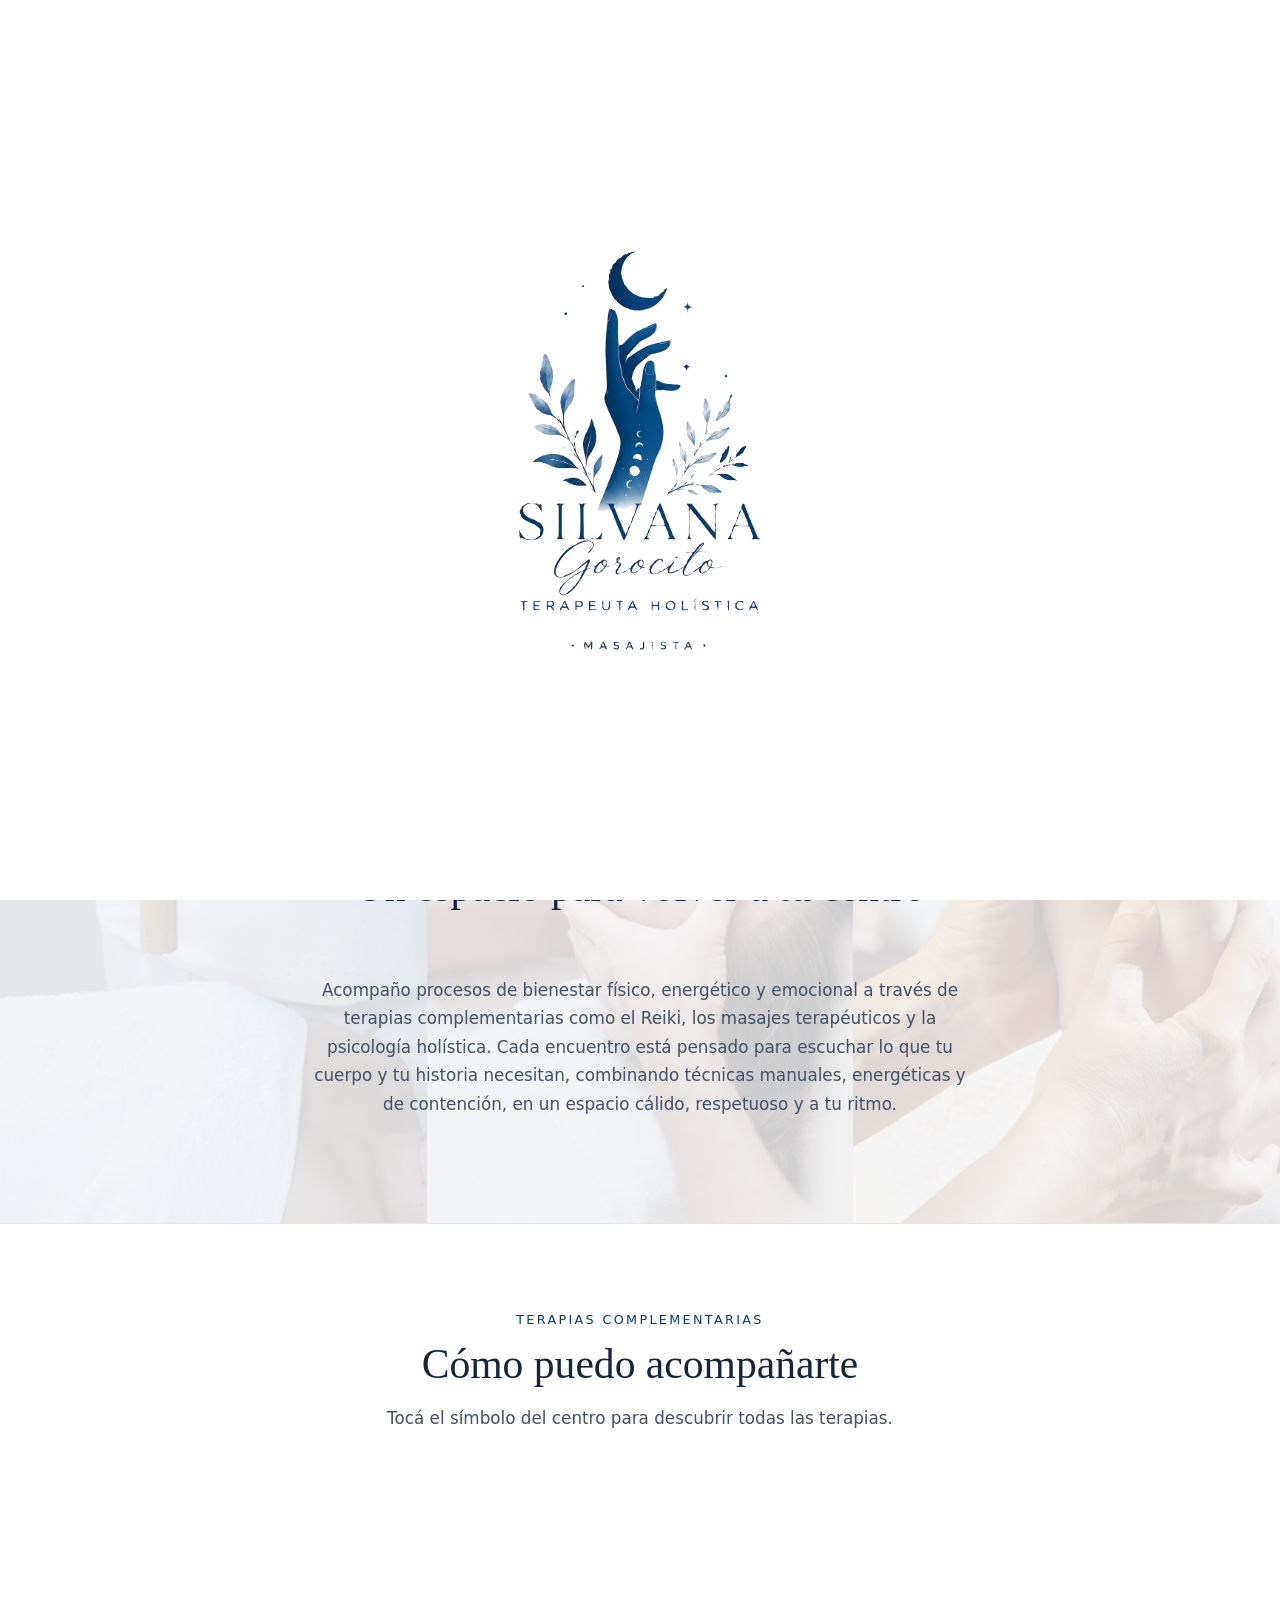
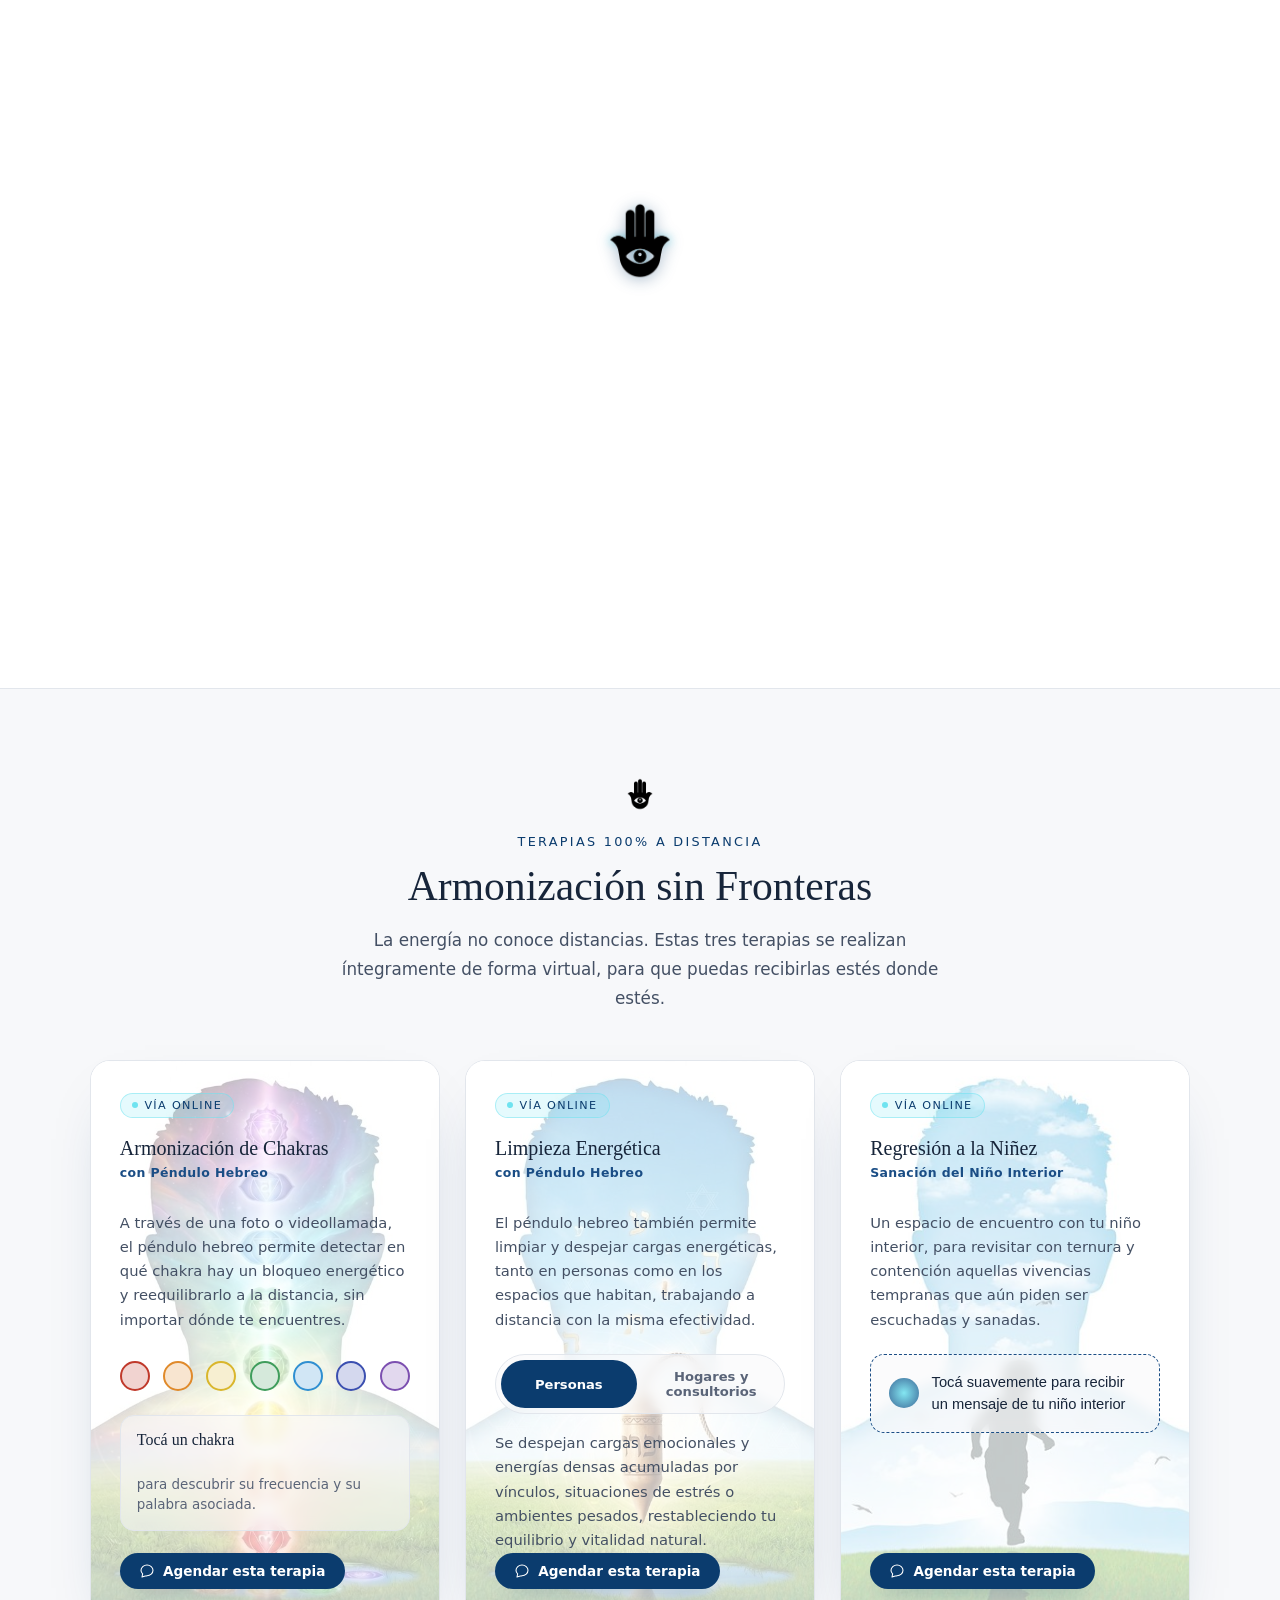
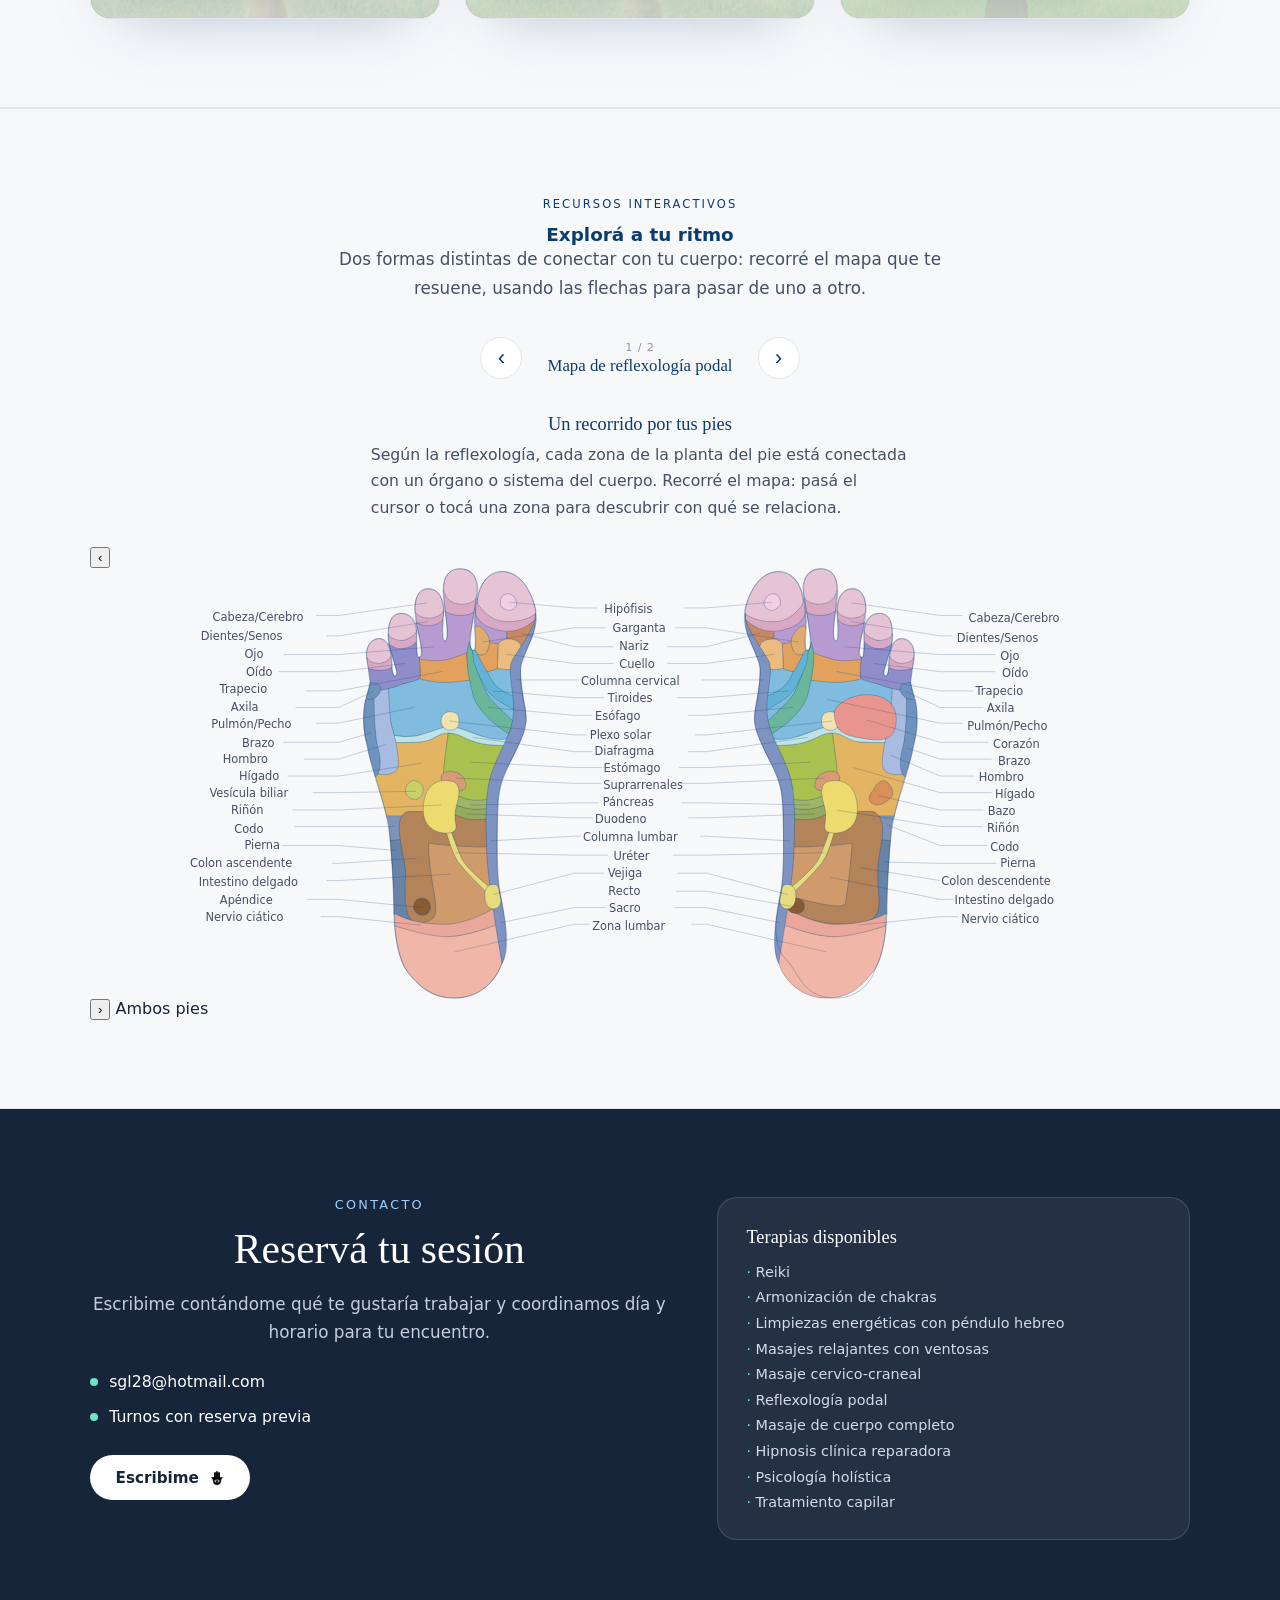
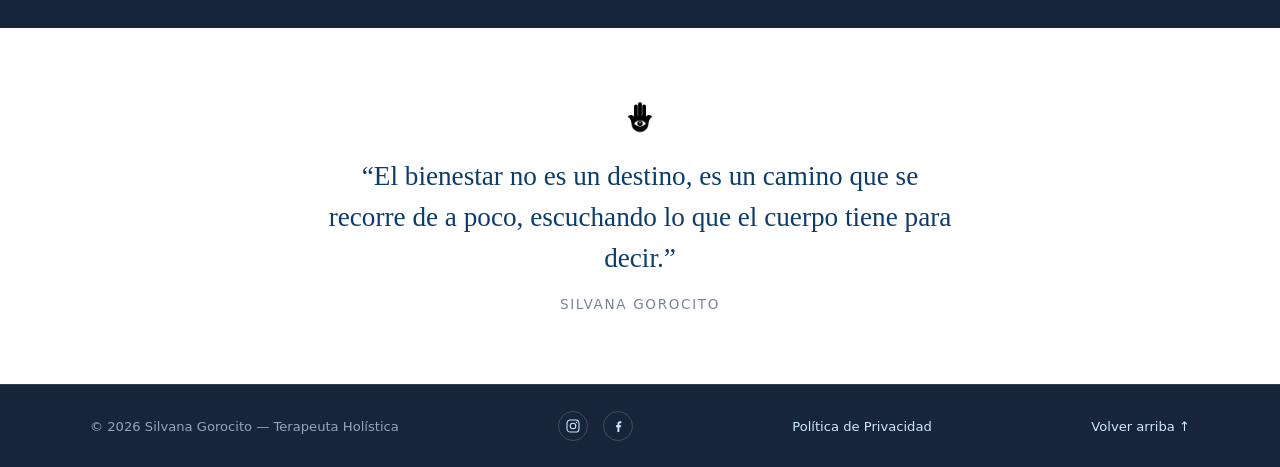
==== index.html @ ef1e6bf2 "update de privacidad" ====
<!DOCTYPE html>
<html lang="es">
<head>
<meta charset="UTF-8">
<meta name="viewport" content="width=device-width, initial-scale=1.0">
<title>Silvana Gorocito · Terapeuta Holística &amp; Masajista</title>
<meta name="description" content="Reiki, armonización de chakras, limpiezas energéticas, masajes terapéuticos y acompañamiento desde la psicología holística con Silvana Gorocito.">

<!-- Favicon -->
<link rel="icon" type="image/x-icon" href="assets/favicons/favicon.ico">
<link rel="icon" type="image/png" sizes="16x16" href="assets/favicons/favicon-16x16.png">
<link rel="icon" type="image/png" sizes="32x32" href="assets/favicons/favicon-32x32.png">
<link rel="icon" type="image/png" sizes="192x192" href="assets/favicons/favicon-192x192.png">
<link rel="icon" type="image/png" sizes="512x512" href="assets/favicons/favicon-512x512.png">
<link rel="apple-touch-icon" sizes="180x180" href="assets/favicons/apple-touch-icon.png">

<!-- Compartir en redes (Facebook, WhatsApp, etc.) -->
<meta property="og:type" content="website">
<meta property="og:title" content="Silvana Gorocito · Terapeuta Holística &amp; Masajista">
<meta property="og:description" content="Reiki, armonización de chakras, limpiezas energéticas, masajes terapéuticos y acompañamiento desde la psicología holística.">
<meta property="og:image" content="https://silvanagorocito.vercel.app/assets/social-share.png">
<meta property="og:url" content="https://silvanagorocito.vercel.app/">
<meta property="og:locale" content="es_AR">

<!-- Twitter Card -->
<meta name="twitter:card" content="summary_large_image">
<meta name="twitter:title" content="Silvana Gorocito · Terapeuta Holística &amp; Masajista">
<meta name="twitter:description" content="Reiki, armonización de chakras, limpiezas energéticas, masajes terapéuticos y acompañamiento desde la psicología holística.">
<meta name="twitter:image" content="https://silvanagorocito.vercel.app/assets/social-share.png">

<link rel="stylesheet" href="estilos.css">
</head>
<body class="cargando">

  <!-- ================= PARTÍCULAS AMBIENTE (decorativas, livianas) ================= -->
  <div class="ambient-particles" aria-hidden="true">
    <span style="--x:6%; --y:82%; --size:4px; --dur:15s; --delay:-2s;"></span>
    <span style="--x:18%; --y:30%; --size:3px; --dur:19s; --delay:-9s;"></span>
    <span style="--x:32%; --y:64%; --size:5px; --dur:17s; --delay:-4s;"></span>
    <span style="--x:47%; --y:12%; --size:3px; --dur:21s; --delay:-13s;"></span>
    <span style="--x:61%; --y:75%; --size:4px; --dur:16s; --delay:-6s;"></span>
    <span style="--x:74%; --y:40%; --size:3px; --dur:20s; --delay:-1s;"></span>
    <span style="--x:85%; --y:88%; --size:5px; --dur:18s; --delay:-11s;"></span>
    <span style="--x:93%; --y:22%; --size:3px; --dur:14s; --delay:-7s;"></span>
    <span style="--x:12%; --y:55%; --size:4px; --dur:22s; --delay:-15s;"></span>
    <span style="--x:55%; --y:92%; --size:3px; --dur:17s; --delay:-3s;"></span>
  </div>

  <!-- ================= INTRO: animación del logo (obligatoria) ================= -->
  <div id="intro-overlay" aria-hidden="true">
    <div class="logo-intro">
      <div class="stage" id="logoStage">
        <svg class="logo-svg" viewBox="0 0 622 560" xmlns="http://www.w3.org/2000/svg" role="img" aria-label="Silvana Gorocito, Terapeuta Holistica, Masajista">
      <defs>
        <mask id="revealMask" maskUnits="userSpaceOnUse" x="0" y="0" width="622" height="560">
          <rect x="0" y="0" width="622" height="560" fill="black"/>
          <path class="m" style="--len:12.0;--delay:0.000s;--dur:0.320s;--fill-delay:0.320s;--stroke-fade-delay:0.420s;" d="M 233.00,60.00 C 232.50,60.17 232.17,60.67 232.00,61.00 C 231.83,61.33 231.50,61.67 232.00,62.00 C 232.50,62.33 234.33,63.00 235.00,63.00 C 235.67,63.00 235.83,62.33 236.00,62.00 C 236.17,61.67 236.17,61.33 236.00,61.00 C 235.83,60.67 235.50,60.17 235.00,60.00 C 234.50,59.83 233.50,59.83 233.00,60.00 Z"/>
        <path class="m" style="--len:346.9;--delay:0.051s;--dur:0.723s;--fill-delay:0.774s;--stroke-fade-delay:0.874s;" d="M 300.00,14.00 C 298.83,14.17 299.67,15.67 299.00,16.00 C 298.33,16.33 297.00,15.67 296.00,16.00 C 295.00,16.33 293.83,17.83 293.00,18.00 C 292.17,18.17 291.83,16.83 291.00,17.00 C 290.17,17.17 288.83,18.17 288.00,19.00 C 287.17,19.83 287.33,21.00 286.00,22.00 C 284.67,23.00 281.33,23.83 280.00,25.00 C 278.67,26.17 279.00,27.83 278.00,29.00 C 277.00,30.17 274.83,30.67 274.00,32.00 C 273.17,33.33 273.67,35.83 273.00,37.00 C 272.33,38.17 270.33,38.17 270.00,39.00 C 269.67,39.83 271.17,40.83 271.00,42.00 C 270.83,43.17 269.33,44.17 269.00,46.00 C 268.67,47.83 269.17,51.67 269.00,53.00 C 268.83,54.33 268.00,52.17 268.00,54.00 C 268.00,55.83 268.17,61.00 269.00,64.00 C 269.83,67.00 272.50,70.33 273.00,72.00 C 273.50,73.67 271.67,73.33 272.00,74.00 C 272.33,74.67 274.67,75.33 275.00,76.00 C 275.33,76.67 273.83,77.17 274.00,78.00 C 274.17,78.83 275.33,80.67 276.00,81.00 C 276.67,81.33 277.17,79.67 278.00,80.00 C 278.83,80.33 280.67,82.17 281.00,83.00 C 281.33,83.83 279.83,84.83 280.00,85.00 C 280.17,85.17 280.67,83.17 282.00,84.00 C 283.33,84.83 286.00,88.83 288.00,90.00 C 290.00,91.17 292.50,90.33 294.00,91.00 C 295.50,91.67 296.00,93.67 297.00,94.00 C 298.00,94.33 299.17,92.83 300.00,93.00 C 300.83,93.17 301.00,94.67 302.00,95.00 C 303.00,95.33 305.17,95.17 306.00,95.00 C 306.83,94.83 305.67,94.00 307.00,94.00 C 308.33,94.00 312.33,95.17 314.00,95.00 C 315.67,94.83 315.17,93.50 317.00,93.00 C 318.83,92.50 323.33,92.50 325.00,92.00 C 326.67,91.50 325.67,90.67 327.00,90.00 C 328.33,89.33 331.67,88.83 333.00,88.00 C 334.33,87.17 334.17,85.67 335.00,85.00 C 335.83,84.33 337.50,84.50 338.00,84.00 C 338.50,83.50 337.33,82.83 338.00,82.00 C 338.67,81.17 341.33,79.83 342.00,79.00 C 342.67,78.17 341.17,78.17 342.00,77.00 C 342.83,75.83 346.00,74.00 347.00,72.00 C 348.00,70.00 348.00,66.33 348.00,65.00 C 348.00,63.67 347.83,63.83 347.00,64.00 C 346.17,64.17 343.67,65.33 343.00,66.00 C 342.33,66.67 343.83,67.17 343.00,68.00 C 342.17,68.83 339.00,70.17 338.00,71.00 C 337.00,71.83 337.83,72.33 337.00,73.00 C 336.17,73.67 334.00,74.83 333.00,75.00 C 332.00,75.17 331.50,73.83 331.00,74.00 C 330.50,74.17 330.67,75.50 330.00,76.00 C 329.33,76.50 329.67,77.00 327.00,77.00 C 324.33,77.00 317.83,76.83 314.00,76.00 C 310.17,75.17 306.33,73.17 304.00,72.00 C 301.67,70.83 301.00,70.17 300.00,69.00 C 299.00,67.83 299.67,66.83 298.00,65.00 C 296.33,63.17 291.50,60.33 290.00,58.00 C 288.50,55.67 289.50,52.33 289.00,51.00 C 288.50,49.67 287.17,50.67 287.00,50.00 C 286.83,49.33 288.17,47.83 288.00,47.00 C 287.83,46.17 286.33,46.00 286.00,45.00 C 285.67,44.00 285.67,42.33 286.00,41.00 C 286.33,39.67 287.83,38.00 288.00,37.00 C 288.17,36.00 286.33,36.50 287.00,35.00 C 287.67,33.50 291.00,29.83 292.00,28.00 C 293.00,26.17 292.33,25.17 293.00,24.00 C 293.67,22.83 295.00,21.50 296.00,21.00 C 297.00,20.50 298.17,21.67 299.00,21.00 C 299.83,20.33 300.17,17.67 301.00,17.00 C 301.83,16.33 303.17,17.33 304.00,17.00 C 304.83,16.67 306.67,15.50 306.00,15.00 C 305.33,14.50 301.17,13.83 300.00,14.00 Z"/>
        <path class="m" style="--len:17.6;--delay:0.163s;--dur:0.320s;--fill-delay:0.483s;--stroke-fade-delay:0.583s;" d="M 211.00,96.00 C 210.33,96.00 209.50,97.67 209.00,98.00 C 208.50,98.33 208.00,97.50 208.00,98.00 C 208.00,98.50 208.50,100.50 209.00,101.00 C 209.50,101.50 210.50,101.17 211.00,101.00 C 211.50,100.83 211.67,100.17 212.00,100.00 C 212.33,99.83 212.83,100.33 213.00,100.00 C 213.17,99.67 213.33,98.67 213.00,98.00 C 212.67,97.33 211.67,96.00 211.00,96.00 Z"/>
        <path class="m" style="--len:55.3;--delay:0.094s;--dur:0.320s;--fill-delay:0.414s;--stroke-fade-delay:0.514s;" d="M 376.00,80.00 C 376.00,79.67 376.17,81.50 376.00,82.00 C 375.83,82.50 375.17,82.50 375.00,83.00 C 374.83,83.50 375.17,84.50 375.00,85.00 C 374.83,85.50 374.67,85.67 374.00,86.00 C 373.33,86.33 371.50,86.67 371.00,87.00 C 370.50,87.33 371.17,87.67 371.00,88.00 C 370.83,88.33 370.17,88.67 370.00,89.00 C 369.83,89.33 369.67,89.83 370.00,90.00 C 370.33,90.17 371.17,89.50 372.00,90.00 C 372.83,90.50 374.50,92.00 375.00,93.00 C 375.50,94.00 374.83,95.33 375.00,96.00 C 375.17,96.67 375.83,96.50 376.00,97.00 C 376.17,97.50 376.00,99.33 376.00,99.00 C 376.00,98.67 375.83,95.83 376.00,95.00 C 376.17,94.17 376.33,94.33 377.00,94.00 C 377.67,93.67 379.17,93.67 380.00,93.00 C 380.83,92.33 381.83,90.67 382.00,90.00 C 382.17,89.33 381.33,89.17 381.00,89.00 C 380.67,88.83 380.33,89.17 380.00,89.00 C 379.67,88.83 379.17,88.50 379.00,88.00 C 378.83,87.50 379.17,86.33 379.00,86.00 C 378.83,85.67 378.50,86.33 378.00,86.00 C 377.50,85.67 376.33,85.00 376.00,84.00 C 375.67,83.00 376.00,80.33 376.00,80.00 Z"/>
        <path class="m" style="--len:42.0;--delay:0.206s;--dur:0.320s;--fill-delay:0.526s;--stroke-fade-delay:0.626s;" d="M 374.00,165.00 C 373.83,165.17 374.17,166.50 374.00,167.00 C 373.83,167.50 373.33,167.83 373.00,168.00 C 372.67,168.17 372.50,167.67 372.00,168.00 C 371.50,168.33 370.50,169.67 370.00,170.00 C 369.50,170.33 369.17,169.83 369.00,170.00 C 368.83,170.17 368.83,170.83 369.00,171.00 C 369.17,171.17 369.17,170.33 370.00,171.00 C 370.83,171.67 373.33,173.83 374.00,175.00 C 374.67,176.17 374.00,177.83 374.00,178.00 C 374.00,178.17 373.33,177.00 374.00,176.00 C 374.67,175.00 377.17,172.67 378.00,172.00 C 378.83,171.33 378.83,172.17 379.00,172.00 C 379.17,171.83 378.83,171.33 379.00,171.00 C 379.17,170.67 380.17,170.17 380.00,170.00 C 379.83,169.83 378.83,170.50 378.00,170.00 C 377.17,169.50 375.50,167.67 375.00,167.00 C 374.50,166.33 375.17,166.33 375.00,166.00 C 374.83,165.67 374.17,164.83 374.00,165.00 Z"/>
        <path class="m" style="--len:166.8;--delay:0.317s;--dur:0.348s;--fill-delay:0.665s;--stroke-fade-delay:0.765s;" d="M 182.00,152.00 C 181.33,151.83 181.17,152.50 181.00,153.00 C 180.83,153.50 181.17,154.50 181.00,155.00 C 180.83,155.50 180.17,155.17 180.00,156.00 C 179.83,156.83 180.17,159.17 180.00,160.00 C 179.83,160.83 179.17,160.00 179.00,161.00 C 178.83,162.00 179.17,165.00 179.00,166.00 C 178.83,167.00 178.17,166.17 178.00,167.00 C 177.83,167.83 178.33,170.00 178.00,171.00 C 177.67,172.00 176.17,172.50 176.00,173.00 C 175.83,173.50 176.83,173.67 177.00,174.00 C 177.17,174.33 177.33,174.33 177.00,175.00 C 176.67,175.67 175.17,177.33 175.00,178.00 C 174.83,178.67 175.83,177.83 176.00,179.00 C 176.17,180.17 176.17,183.83 176.00,185.00 C 175.83,186.17 175.17,185.67 175.00,186.00 C 174.83,186.33 174.83,186.67 175.00,187.00 C 175.17,187.33 175.83,187.67 176.00,188.00 C 176.17,188.33 175.50,188.00 176.00,189.00 C 176.50,190.00 178.50,192.83 179.00,194.00 C 179.50,195.17 178.67,195.33 179.00,196.00 C 179.33,196.67 180.50,197.17 181.00,198.00 C 181.50,198.83 181.50,200.17 182.00,201.00 C 182.50,201.83 183.67,202.33 184.00,203.00 C 184.33,203.67 183.67,204.67 184.00,205.00 C 184.33,205.33 185.50,204.83 186.00,205.00 C 186.50,205.17 186.83,205.33 187.00,206.00 C 187.17,206.67 186.83,208.33 187.00,209.00 C 187.17,209.67 187.83,209.67 188.00,210.00 C 188.17,210.33 187.83,210.83 188.00,211.00 C 188.17,211.17 188.67,210.83 189.00,211.00 C 189.33,211.17 189.83,211.67 190.00,212.00 C 190.17,212.33 189.67,212.33 190.00,213.00 C 190.33,213.67 191.67,215.67 192.00,216.00 C 192.33,216.33 191.83,215.33 192.00,215.00 C 192.17,214.67 192.67,214.17 193.00,214.00 C 193.33,213.83 194.17,214.00 194.00,214.00 C 193.83,214.00 192.50,214.17 192.00,214.00 C 191.50,213.83 191.17,213.33 191.00,213.00 C 190.83,212.67 191.17,212.33 191.00,212.00 C 190.83,211.67 190.17,211.67 190.00,211.00 C 189.83,210.33 190.17,208.67 190.00,208.00 C 189.83,207.33 189.17,207.50 189.00,207.00 C 188.83,206.50 188.83,205.50 189.00,205.00 C 189.17,204.50 189.83,204.83 190.00,204.00 C 190.17,203.17 189.67,201.00 190.00,200.00 C 190.33,199.00 191.67,199.00 192.00,198.00 C 192.33,197.00 191.83,194.83 192.00,194.00 C 192.17,193.17 192.83,194.17 193.00,193.00 C 193.17,191.83 192.83,188.17 193.00,187.00 C 193.17,185.83 193.83,187.33 194.00,186.00 C 194.17,184.67 194.17,180.33 194.00,179.00 C 193.83,177.67 193.17,178.33 193.00,178.00 C 192.83,177.67 192.83,177.33 193.00,177.00 C 193.17,176.67 193.83,176.33 194.00,176.00 C 194.17,175.67 194.33,175.50 194.00,175.00 C 193.67,174.50 192.33,173.83 192.00,173.00 C 191.67,172.17 192.33,171.00 192.00,170.00 C 191.67,169.00 190.33,168.00 190.00,167.00 C 189.67,166.00 190.33,165.00 190.00,164.00 C 189.67,163.00 188.33,161.83 188.00,161.00 C 187.67,160.17 188.17,159.50 188.00,159.00 C 187.83,158.50 187.17,158.50 187.00,158.00 C 186.83,157.50 187.17,156.33 187.00,156.00 C 186.83,155.67 186.33,156.17 186.00,156.00 C 185.67,155.83 185.17,155.33 185.00,155.00 C 184.83,154.67 185.50,154.50 185.00,154.00 C 184.50,153.50 182.67,152.17 182.00,152.00 Z"/>
        <path class="m" style="--len:20.8;--delay:0.249s;--dur:0.320s;--fill-delay:0.569s;--stroke-fade-delay:0.669s;" d="M 426.00,181.00 C 425.50,181.33 426.17,182.50 426.00,183.00 C 425.83,183.50 424.83,183.50 425.00,184.00 C 425.17,184.50 426.67,185.50 427.00,186.00 C 427.33,186.50 426.50,187.00 427.00,187.00 C 427.50,187.00 429.50,186.67 430.00,186.00 C 430.50,185.33 430.17,183.67 430.00,183.00 C 429.83,182.33 429.17,182.33 429.00,182.00 C 428.83,181.67 429.50,181.17 429.00,181.00 C 428.50,180.83 426.50,180.67 426.00,181.00 Z"/>
        <path class="m" style="--len:124.7;--delay:0.360s;--dur:0.320s;--fill-delay:0.680s;--stroke-fade-delay:0.780s;" d="M 161.00,207.00 C 160.83,207.50 160.83,208.50 161.00,209.00 C 161.17,209.50 161.83,209.67 162.00,210.00 C 162.17,210.33 161.83,210.67 162.00,211.00 C 162.17,211.33 162.83,211.67 163.00,212.00 C 163.17,212.33 162.83,212.67 163.00,213.00 C 163.17,213.33 163.83,213.67 164.00,214.00 C 164.17,214.33 163.83,214.67 164.00,215.00 C 164.17,215.33 164.67,215.33 165.00,216.00 C 165.33,216.67 165.50,218.17 166.00,219.00 C 166.50,219.83 167.67,220.17 168.00,221.00 C 168.33,221.83 167.83,223.50 168.00,224.00 C 168.17,224.50 168.67,223.83 169.00,224.00 C 169.33,224.17 169.83,224.67 170.00,225.00 C 170.17,225.33 169.50,225.33 170.00,226.00 C 170.50,226.67 172.33,228.50 173.00,229.00 C 173.67,229.50 173.00,228.17 174.00,229.00 C 175.00,229.83 177.67,233.17 179.00,234.00 C 180.33,234.83 181.33,233.83 182.00,234.00 C 182.67,234.17 182.50,234.83 183.00,235.00 C 183.50,235.17 184.50,234.83 185.00,235.00 C 185.50,235.17 185.17,235.83 186.00,236.00 C 186.83,236.17 189.17,235.83 190.00,236.00 C 190.83,236.17 190.83,236.67 191.00,237.00 C 191.17,237.33 190.83,237.83 191.00,238.00 C 191.17,238.17 191.67,237.83 192.00,238.00 C 192.33,238.17 192.50,238.83 193.00,239.00 C 193.50,239.17 194.50,238.83 195.00,239.00 C 195.50,239.17 195.67,239.83 196.00,240.00 C 196.33,240.17 196.67,240.17 197.00,240.00 C 197.33,239.83 198.00,239.33 198.00,239.00 C 198.00,238.67 197.17,238.33 197.00,238.00 C 196.83,237.67 197.33,237.50 197.00,237.00 C 196.67,236.50 195.33,235.50 195.00,235.00 C 194.67,234.50 195.17,234.33 195.00,234.00 C 194.83,233.67 194.17,233.50 194.00,233.00 C 193.83,232.50 194.17,231.50 194.00,231.00 C 193.83,230.50 193.33,230.17 193.00,230.00 C 192.67,229.83 192.50,230.33 192.00,230.00 C 191.50,229.67 190.33,228.50 190.00,228.00 C 189.67,227.50 190.50,228.00 190.00,227.00 C 189.50,226.00 187.50,223.17 187.00,222.00 C 186.50,220.83 187.17,220.33 187.00,220.00 C 186.83,219.67 187.17,221.00 186.00,220.00 C 184.83,219.00 181.33,215.00 180.00,214.00 C 178.67,213.00 178.50,214.17 178.00,214.00 C 177.50,213.83 177.33,213.17 177.00,213.00 C 176.67,212.83 176.33,213.17 176.00,213.00 C 175.67,212.83 175.17,212.33 175.00,212.00 C 174.83,211.67 175.17,211.33 175.00,211.00 C 174.83,210.67 174.33,210.17 174.00,210.00 C 173.67,209.83 173.50,210.33 173.00,210.00 C 172.50,209.67 171.50,208.33 171.00,208.00 C 170.50,207.67 170.33,208.17 170.00,208.00 C 169.67,207.83 169.67,207.17 169.00,207.00 C 168.33,206.83 166.67,207.17 166.00,207.00 C 165.33,206.83 165.67,206.17 165.00,206.00 C 164.33,205.83 162.67,205.83 162.00,206.00 C 161.33,206.17 161.17,206.50 161.00,207.00 Z"/>
        <path class="m" style="--len:1280.4;--delay:0.471s;--dur:1.050s;--fill-delay:1.521s;--stroke-fade-delay:1.621s;" d="M 271.00,92.00 C 269.33,92.00 269.17,87.17 268.00,94.00 C 266.83,100.83 264.33,116.33 264.00,133.00 C 263.67,149.67 266.17,179.67 266.00,194.00 C 265.83,208.33 260.83,209.00 263.00,219.00 C 265.17,229.00 275.67,243.17 279.00,254.00 C 282.33,264.83 287.17,265.67 283.00,284.00 C 278.83,302.33 256.17,350.67 254.00,364.00 C 251.83,377.33 266.67,363.33 270.00,364.00 C 273.33,364.67 271.83,363.00 274.00,368.00 C 276.17,373.00 280.17,387.83 283.00,394.00 C 285.83,400.17 287.33,409.17 291.00,405.00 C 294.67,400.83 301.17,377.17 305.00,369.00 C 308.83,360.83 307.83,371.83 314.00,356.00 C 320.17,340.17 337.33,293.33 342.00,274.00 C 346.67,254.67 343.50,251.50 342.00,240.00 C 340.50,228.50 333.50,211.33 333.00,205.00 C 332.50,198.67 334.83,202.17 339.00,202.00 C 343.17,201.83 353.50,204.50 358.00,204.00 C 362.50,203.50 364.67,200.50 366.00,199.00 C 367.33,197.50 371.00,196.67 366.00,195.00 C 361.00,193.33 342.17,194.67 336.00,189.00 C 329.83,183.33 332.00,164.83 329.00,161.00 C 326.00,157.17 320.83,160.33 318.00,166.00 C 315.17,171.67 313.50,189.50 312.00,195.00 C 310.50,200.50 310.17,198.67 309.00,199.00 C 307.83,199.33 306.33,199.33 305.00,197.00 C 303.67,194.67 300.83,189.33 301.00,185.00 C 301.17,180.67 302.33,175.83 306.00,171.00 C 309.67,166.17 316.00,159.83 323.00,156.00 C 330.00,152.17 343.00,151.33 348.00,148.00 C 353.00,144.67 353.00,138.33 353.00,136.00 C 353.00,133.67 352.33,133.50 348.00,134.00 C 343.67,134.50 335.00,136.00 327.00,139.00 C 319.00,142.00 302.50,152.33 300.00,152.00 C 297.50,151.67 306.67,141.50 312.00,137.00 C 317.33,132.50 328.33,129.00 332.00,125.00 C 335.67,121.00 334.17,115.33 334.00,113.00 C 333.83,110.67 335.83,109.50 331.00,111.00 C 326.17,112.50 312.83,117.17 305.00,122.00 C 297.17,126.83 287.83,143.50 284.00,140.00 C 280.17,136.50 283.00,108.67 282.00,101.00 C 281.00,93.33 279.83,95.50 278.00,94.00 C 276.17,92.50 272.67,92.00 271.00,92.00 Z M 301.00,358.00 C 301.67,358.50 302.67,359.83 303.00,361.00 C 303.33,362.17 302.83,364.17 303.00,365.00 C 303.17,365.83 303.83,365.50 304.00,366.00 C 304.17,366.50 304.17,367.50 304.00,368.00 C 303.83,368.50 303.17,368.50 303.00,369.00 C 302.83,369.50 303.50,370.17 303.00,371.00 C 302.50,371.83 300.50,373.33 300.00,374.00 C 299.50,374.67 300.17,374.67 300.00,375.00 C 299.83,375.33 299.00,375.67 299.00,376.00 C 299.00,376.33 299.83,376.67 300.00,377.00 C 300.17,377.33 300.17,377.67 300.00,378.00 C 299.83,378.33 299.17,378.50 299.00,379.00 C 298.83,379.50 299.17,380.50 299.00,381.00 C 298.83,381.50 298.17,381.50 298.00,382.00 C 297.83,382.50 298.50,383.33 298.00,384.00 C 297.50,384.67 295.50,385.00 295.00,386.00 C 294.50,387.00 295.17,389.17 295.00,390.00 C 294.83,390.83 294.17,390.67 294.00,391.00 C 293.83,391.33 294.17,391.67 294.00,392.00 C 293.83,392.33 293.50,392.83 293.00,393.00 C 292.50,393.17 291.67,393.33 291.00,393.00 C 290.33,392.67 289.33,391.50 289.00,391.00 C 288.67,390.50 289.17,390.33 289.00,390.00 C 288.83,389.67 288.17,389.50 288.00,389.00 C 287.83,388.50 288.17,387.50 288.00,387.00 C 287.83,386.50 287.17,386.33 287.00,386.00 C 286.83,385.67 286.83,385.33 287.00,385.00 C 287.17,384.67 288.00,384.33 288.00,384.00 C 288.00,383.67 287.17,383.33 287.00,383.00 C 286.83,382.67 287.33,382.50 287.00,382.00 C 286.67,381.50 285.33,380.67 285.00,380.00 C 284.67,379.33 285.17,378.50 285.00,378.00 C 284.83,377.50 284.17,377.50 284.00,377.00 C 283.83,376.50 284.17,375.33 284.00,375.00 C 283.83,374.67 283.33,375.17 283.00,375.00 C 282.67,374.83 282.17,374.67 282.00,374.00 C 281.83,373.33 282.33,371.83 282.00,371.00 C 281.67,370.17 280.33,369.67 280.00,369.00 C 279.67,368.33 279.83,367.50 280.00,367.00 C 280.17,366.50 281.00,366.17 281.00,366.00 C 281.00,365.83 280.33,366.17 280.00,366.00 C 279.67,365.83 279.17,365.50 279.00,365.00 C 278.83,364.50 278.83,363.50 279.00,363.00 C 279.17,362.50 279.50,362.17 280.00,362.00 C 280.50,361.83 281.50,362.17 282.00,362.00 C 282.50,361.83 282.50,361.17 283.00,361.00 C 283.50,360.83 284.50,360.83 285.00,361.00 C 285.50,361.17 285.50,361.83 286.00,362.00 C 286.50,362.17 287.33,361.67 288.00,362.00 C 288.67,362.33 289.67,363.83 290.00,364.00 C 290.33,364.17 289.67,363.50 290.00,363.00 C 290.33,362.50 291.33,361.33 292.00,361.00 C 292.67,360.67 293.50,361.17 294.00,361.00 C 294.50,360.83 294.50,360.17 295.00,360.00 C 295.50,359.83 296.33,360.33 297.00,360.00 C 297.67,359.67 298.33,358.33 299.00,358.00 C 299.67,357.67 300.33,357.50 301.00,358.00 Z M 301.00,305.00 C 302.00,304.17 303.33,304.83 304.00,305.00 C 304.67,305.17 304.50,305.83 305.00,306.00 C 305.50,306.17 306.17,305.50 307.00,306.00 C 307.83,306.50 309.33,308.00 310.00,309.00 C 310.67,310.00 311.00,311.33 311.00,312.00 C 311.00,312.67 310.17,312.67 310.00,313.00 C 309.83,313.33 310.17,313.67 310.00,314.00 C 309.83,314.33 309.33,314.83 309.00,315.00 C 308.67,315.17 308.17,314.83 308.00,315.00 C 307.83,315.17 308.17,315.67 308.00,316.00 C 307.83,316.33 307.50,316.83 307.00,317.00 C 306.50,317.17 305.50,316.83 305.00,317.00 C 304.50,317.17 304.33,317.83 304.00,318.00 C 303.67,318.17 303.33,318.17 303.00,318.00 C 302.67,317.83 302.33,317.17 302.00,317.00 C 301.67,316.83 301.33,317.17 301.00,317.00 C 300.67,316.83 300.17,316.33 300.00,316.00 C 299.83,315.67 300.17,315.17 300.00,315.00 C 299.83,314.83 299.33,315.17 299.00,315.00 C 298.67,314.83 298.17,314.83 298.00,314.00 C 297.83,313.17 297.50,311.50 298.00,310.00 C 298.50,308.50 300.00,305.83 301.00,305.00 Z M 304.00,290.00 C 304.17,289.33 304.67,289.17 305.00,289.00 C 305.33,288.83 305.67,288.83 306.00,289.00 C 306.33,289.17 306.33,290.00 307.00,290.00 C 307.67,290.00 309.33,289.00 310.00,289.00 C 310.67,289.00 310.83,289.50 311.00,290.00 C 311.17,290.50 310.83,291.50 311.00,292.00 C 311.17,292.50 311.83,292.50 312.00,293.00 C 312.17,293.50 312.17,294.50 312.00,295.00 C 311.83,295.50 311.33,295.83 311.00,296.00 C 310.67,296.17 310.67,296.33 310.00,296.00 C 309.33,295.67 307.83,294.33 307.00,294.00 C 306.17,293.67 305.50,294.17 305.00,294.00 C 304.50,293.83 304.17,293.67 304.00,293.00 C 303.83,292.33 303.83,290.67 304.00,290.00 Z"/>
        <path class="m" style="--len:122.8;--delay:0.403s;--dur:0.320s;--fill-delay:0.723s;--stroke-fade-delay:0.823s;" d="M 399.00,213.00 C 398.50,213.17 398.17,213.17 398.00,214.00 C 397.83,214.83 398.17,217.17 398.00,218.00 C 397.83,218.83 397.17,217.17 397.00,219.00 C 396.83,220.83 397.17,227.17 397.00,229.00 C 396.83,230.83 396.17,229.33 396.00,230.00 C 395.83,230.67 395.83,232.33 396.00,233.00 C 396.17,233.67 396.83,233.33 397.00,234.00 C 397.17,234.67 396.83,236.33 397.00,237.00 C 397.17,237.67 397.83,237.50 398.00,238.00 C 398.17,238.50 397.50,238.83 398.00,240.00 C 398.50,241.17 400.50,243.83 401.00,245.00 C 401.50,246.17 401.17,246.50 401.00,247.00 C 400.83,247.50 400.00,247.67 400.00,248.00 C 400.00,248.33 400.83,248.67 401.00,249.00 C 401.17,249.33 401.17,249.67 401.00,250.00 C 400.83,250.33 400.17,250.50 400.00,251.00 C 399.83,251.50 400.17,252.50 400.00,253.00 C 399.83,253.50 399.00,253.67 399.00,254.00 C 399.00,254.33 399.83,254.67 400.00,255.00 C 400.17,255.33 400.17,255.67 400.00,256.00 C 399.83,256.33 399.00,256.67 399.00,257.00 C 399.00,257.33 399.83,257.67 400.00,258.00 C 400.17,258.33 400.17,258.67 400.00,259.00 C 399.83,259.33 399.00,259.67 399.00,260.00 C 399.00,260.33 399.67,260.83 400.00,261.00 C 400.33,261.17 400.33,261.83 401.00,261.00 C 401.67,260.17 403.67,256.83 404.00,256.00 C 404.33,255.17 403.33,256.17 403.00,256.00 C 402.67,255.83 402.17,255.83 402.00,255.00 C 401.83,254.17 401.83,251.83 402.00,251.00 C 402.17,250.17 402.83,251.00 403.00,250.00 C 403.17,249.00 402.83,246.00 403.00,245.00 C 403.17,244.00 403.83,244.33 404.00,244.00 C 404.17,243.67 403.83,243.33 404.00,243.00 C 404.17,242.67 404.83,242.50 405.00,242.00 C 405.17,241.50 404.83,240.50 405.00,240.00 C 405.17,239.50 405.83,239.83 406.00,239.00 C 406.17,238.17 405.83,235.83 406.00,235.00 C 406.17,234.17 406.83,234.83 407.00,234.00 C 407.17,233.17 407.33,231.00 407.00,230.00 C 406.67,229.00 405.33,229.00 405.00,228.00 C 404.67,227.00 405.17,224.83 405.00,224.00 C 404.83,223.17 404.17,223.67 404.00,223.00 C 403.83,222.33 404.50,221.33 404.00,220.00 C 403.50,218.67 401.50,216.17 401.00,215.00 C 400.50,213.83 401.33,213.33 401.00,213.00 C 400.67,212.67 399.50,212.83 399.00,213.00 Z"/>
        <path class="m" style="--len:116.9;--delay:0.514s;--dur:0.320s;--fill-delay:0.834s;--stroke-fade-delay:0.934s;" d="M 435.00,207.00 C 434.67,207.00 434.33,207.83 434.00,208.00 C 433.67,208.17 433.33,208.17 433.00,208.00 C 432.67,207.83 432.00,207.00 432.00,207.00 C 432.00,207.00 432.83,207.67 433.00,208.00 C 433.17,208.33 433.17,208.67 433.00,209.00 C 432.83,209.33 432.17,209.33 432.00,210.00 C 431.83,210.67 432.17,212.33 432.00,213.00 C 431.83,213.67 431.17,213.67 431.00,214.00 C 430.83,214.33 432.17,213.67 431.00,215.00 C 429.83,216.33 425.17,220.67 424.00,222.00 C 422.83,223.33 424.17,222.67 424.00,223.00 C 423.83,223.33 423.17,222.83 423.00,224.00 C 422.83,225.17 423.17,228.83 423.00,230.00 C 422.83,231.17 422.33,230.83 422.00,231.00 C 421.67,231.17 421.33,231.17 421.00,231.00 C 420.67,230.83 420.50,230.17 420.00,230.00 C 419.50,229.83 418.33,229.83 418.00,230.00 C 417.67,230.17 418.33,230.33 418.00,231.00 C 417.67,231.67 416.33,233.00 416.00,234.00 C 415.67,235.00 416.33,236.00 416.00,237.00 C 415.67,238.00 414.33,239.17 414.00,240.00 C 413.67,240.83 414.17,241.50 414.00,242.00 C 413.83,242.50 413.17,242.50 413.00,243.00 C 412.83,243.50 412.83,244.83 413.00,245.00 C 413.17,245.17 413.33,244.33 414.00,244.00 C 414.67,243.67 415.83,243.83 417.00,243.00 C 418.17,242.17 420.17,239.67 421.00,239.00 C 421.83,238.33 421.67,238.83 422.00,239.00 C 422.33,239.17 422.50,240.17 423.00,240.00 C 423.50,239.83 424.50,238.33 425.00,238.00 C 425.50,237.67 425.83,238.17 426.00,238.00 C 426.17,237.83 425.83,237.33 426.00,237.00 C 426.17,236.67 426.67,236.17 427.00,236.00 C 427.33,235.83 427.83,236.17 428.00,236.00 C 428.17,235.83 427.33,235.83 428.00,235.00 C 428.67,234.17 431.33,232.00 432.00,231.00 C 432.67,230.00 431.83,229.50 432.00,229.00 C 432.17,228.50 432.83,228.83 433.00,228.00 C 433.17,227.17 432.83,224.83 433.00,224.00 C 433.17,223.17 433.83,223.83 434.00,223.00 C 434.17,222.17 434.17,219.83 434.00,219.00 C 433.83,218.17 433.17,218.33 433.00,218.00 C 432.83,217.67 432.83,217.33 433.00,217.00 C 433.17,216.67 433.83,216.67 434.00,216.00 C 434.17,215.33 433.67,213.83 434.00,213.00 C 434.33,212.17 435.67,211.83 436.00,211.00 C 436.33,210.17 436.17,208.67 436.00,208.00 C 435.83,207.33 435.33,207.00 435.00,207.00 Z"/>
        <path class="m" style="--len:969.0;--delay:0.446s;--dur:1.050s;--fill-delay:1.496s;--stroke-fade-delay:1.596s;" d="M 222.00,186.00 C 218.83,186.33 206.50,201.50 204.00,211.00 C 201.50,220.50 207.17,237.83 207.00,243.00 C 206.83,248.17 204.00,243.17 203.00,242.00 C 202.00,240.83 201.67,236.00 201.00,236.00 C 200.33,236.00 197.17,237.50 199.00,242.00 C 200.83,246.50 210.50,259.33 212.00,263.00 C 213.50,266.67 209.83,265.33 208.00,264.00 C 206.17,262.67 204.83,257.67 201.00,255.00 C 197.17,252.33 189.83,249.00 185.00,248.00 C 180.17,247.00 174.83,248.17 172.00,249.00 C 169.17,249.83 166.00,250.83 168.00,253.00 C 170.00,255.17 177.00,259.83 184.00,262.00 C 191.00,264.17 203.83,263.17 210.00,266.00 C 216.17,268.83 219.00,274.67 221.00,279.00 C 223.00,283.33 220.33,288.50 222.00,292.00 C 223.67,295.50 229.00,297.00 231.00,300.00 C 233.00,303.00 234.67,308.83 234.00,310.00 C 233.33,311.17 230.50,310.00 227.00,307.00 C 223.50,304.00 217.00,295.17 213.00,292.00 C 209.00,288.83 208.33,288.50 203.00,288.00 C 197.67,287.50 187.17,287.17 181.00,289.00 C 174.83,290.83 166.67,297.33 166.00,299.00 C 165.33,300.67 172.33,297.67 177.00,299.00 C 181.67,300.33 185.83,305.50 194.00,307.00 C 202.17,308.50 218.50,306.00 226.00,308.00 C 233.50,310.00 235.83,314.67 239.00,319.00 C 242.17,323.33 246.33,333.67 245.00,334.00 C 243.67,334.33 235.67,323.33 231.00,321.00 C 226.33,318.67 221.00,319.33 217.00,320.00 C 213.00,320.67 204.50,322.83 207.00,325.00 C 209.50,327.17 226.50,332.00 232.00,333.00 C 237.50,334.00 236.83,329.67 240.00,331.00 C 243.17,332.33 249.50,342.67 251.00,341.00 C 252.50,339.33 247.67,326.83 249.00,321.00 C 250.33,315.17 256.83,310.83 259.00,306.00 C 261.17,301.17 262.33,294.67 262.00,292.00 C 261.67,289.33 259.17,288.00 257.00,290.00 C 254.83,292.00 250.67,297.83 249.00,304.00 C 247.33,310.17 248.83,326.67 247.00,327.00 C 245.17,327.33 237.00,315.00 238.00,306.00 C 239.00,297.00 251.00,282.50 253.00,273.00 C 255.00,263.50 251.17,254.50 250.00,249.00 C 248.83,243.50 248.67,236.67 246.00,240.00 C 243.33,243.33 235.33,259.17 234.00,269.00 C 232.67,278.83 238.17,293.83 238.00,299.00 C 237.83,304.17 235.17,302.33 233.00,300.00 C 230.83,297.67 226.67,289.67 225.00,285.00 C 223.33,280.33 223.83,273.67 223.00,272.00 C 222.17,270.33 221.50,276.33 220.00,275.00 C 218.50,273.67 216.00,269.17 214.00,264.00 C 212.00,258.83 208.50,249.67 208.00,244.00 C 207.50,238.33 208.50,235.83 211.00,230.00 C 213.50,224.17 221.17,216.33 223.00,209.00 C 224.83,201.67 225.17,185.67 222.00,186.00 Z M 234.00,301.00 C 234.17,300.50 234.50,300.17 235.00,300.00 C 235.50,299.83 236.50,299.83 237.00,300.00 C 237.50,300.17 237.83,300.50 238.00,301.00 C 238.17,301.50 238.17,302.50 238.00,303.00 C 237.83,303.50 237.50,303.83 237.00,304.00 C 236.50,304.17 235.50,304.17 235.00,304.00 C 234.50,303.83 234.17,303.50 234.00,303.00 C 233.83,302.50 233.83,301.50 234.00,301.00 Z"/>
        <path class="m" style="--len:58.3;--delay:0.557s;--dur:0.320s;--fill-delay:0.877s;--stroke-fade-delay:0.977s;" d="M 222.00,252.00 C 222.00,252.67 222.17,258.50 222.00,260.00 C 221.83,261.50 221.00,260.67 221.00,261.00 C 221.00,261.33 221.83,261.67 222.00,262.00 C 222.17,262.33 222.17,262.67 222.00,263.00 C 221.83,263.33 220.83,263.33 221.00,264.00 C 221.17,264.67 222.33,266.50 223.00,267.00 C 223.67,267.50 224.67,267.17 225.00,267.00 C 225.33,266.83 224.83,266.33 225.00,266.00 C 225.17,265.67 225.83,265.67 226.00,265.00 C 226.17,264.33 225.67,262.83 226.00,262.00 C 226.33,261.17 227.50,260.33 228.00,260.00 C 228.50,259.67 228.83,260.17 229.00,260.00 C 229.17,259.83 228.83,259.33 229.00,259.00 C 229.17,258.67 230.00,258.17 230.00,258.00 C 230.00,257.83 229.33,258.17 229.00,258.00 C 228.67,257.83 228.17,257.33 228.00,257.00 C 227.83,256.67 228.17,256.17 228.00,256.00 C 227.83,255.83 227.33,255.83 227.00,256.00 C 226.67,256.17 226.67,256.83 226.00,257.00 C 225.33,257.17 223.67,257.17 223.00,257.00 C 222.33,256.83 222.17,256.83 222.00,256.00 C 221.83,255.17 222.00,251.33 222.00,252.00 Z M 222.00,261.00 C 222.17,260.67 222.67,260.17 223.00,260.00 C 223.33,259.83 223.67,259.83 224.00,260.00 C 224.33,260.17 224.83,260.67 225.00,261.00 C 225.17,261.33 225.17,261.67 225.00,262.00 C 224.83,262.33 224.33,262.83 224.00,263.00 C 223.67,263.17 223.33,263.17 223.00,263.00 C 222.67,262.83 222.17,262.33 222.00,262.00 C 221.83,261.67 221.83,261.33 222.00,261.00 Z"/>
        <path class="m" style="--len:260.3;--delay:0.669s;--dur:0.542s;--fill-delay:1.211s;--stroke-fade-delay:1.311s;" d="M 383.00,293.00 C 383.00,293.17 383.83,293.17 384.00,293.00 C 384.17,292.83 383.67,292.50 384.00,292.00 C 384.33,291.50 385.50,290.33 386.00,290.00 C 386.50,289.67 386.83,290.17 387.00,290.00 C 387.17,289.83 386.67,289.50 387.00,289.00 C 387.33,288.50 388.83,287.67 389.00,287.00 C 389.17,286.33 387.83,285.50 388.00,285.00 C 388.17,284.50 389.67,284.67 390.00,284.00 C 390.33,283.33 389.67,281.83 390.00,281.00 C 390.33,280.17 391.33,279.33 392.00,279.00 C 392.67,278.67 393.00,280.00 394.00,279.00 C 395.00,278.00 396.33,274.17 398.00,273.00 C 399.67,271.83 402.33,272.67 404.00,272.00 C 405.67,271.33 406.33,269.50 408.00,269.00 C 409.67,268.50 412.83,269.17 414.00,269.00 C 415.17,268.83 413.83,268.33 415.00,268.00 C 416.17,267.67 419.00,268.17 421.00,267.00 C 423.00,265.83 426.00,262.17 427.00,261.00 C 428.00,259.83 426.00,261.00 427.00,260.00 C 428.00,259.00 432.00,256.33 433.00,255.00 C 434.00,253.67 433.50,252.50 433.00,252.00 C 432.50,251.50 431.17,251.67 430.00,252.00 C 428.83,252.33 427.33,253.67 426.00,254.00 C 424.67,254.33 423.17,253.50 422.00,254.00 C 420.83,254.50 420.50,256.50 419.00,257.00 C 417.50,257.50 414.33,256.67 413.00,257.00 C 411.67,257.33 411.50,258.67 411.00,259.00 C 410.50,259.33 410.67,258.50 410.00,259.00 C 409.33,259.50 407.50,261.33 407.00,262.00 C 406.50,262.67 407.33,262.50 407.00,263.00 C 406.67,263.50 405.50,264.67 405.00,265.00 C 404.50,265.33 404.33,264.67 404.00,265.00 C 403.67,265.33 403.50,266.50 403.00,267.00 C 402.50,267.50 401.50,267.33 401.00,268.00 C 400.50,268.67 400.50,270.17 400.00,271.00 C 399.50,271.83 398.83,272.50 398.00,273.00 C 397.17,273.50 395.67,274.17 395.00,274.00 C 394.33,273.83 394.33,272.33 394.00,272.00 C 393.67,271.67 393.50,271.67 393.00,272.00 C 392.50,272.33 391.17,273.33 391.00,274.00 C 390.83,274.67 392.17,275.00 392.00,276.00 C 391.83,277.00 390.67,279.17 390.00,280.00 C 389.33,280.83 388.67,281.17 388.00,281.00 C 387.33,280.83 386.33,279.67 386.00,279.00 C 385.67,278.33 386.17,277.50 386.00,277.00 C 385.83,276.50 384.83,276.83 385.00,276.00 C 385.17,275.17 386.83,273.00 387.00,272.00 C 387.17,271.00 386.17,271.67 386.00,270.00 C 385.83,268.33 386.17,263.50 386.00,262.00 C 385.83,260.50 385.17,261.67 385.00,261.00 C 384.83,260.33 385.17,258.83 385.00,258.00 C 384.83,257.17 384.50,256.50 384.00,256.00 C 383.50,255.50 382.50,255.67 382.00,255.00 C 381.50,254.33 381.83,253.33 381.00,252.00 C 380.17,250.67 377.67,248.17 377.00,247.00 C 376.33,245.83 377.33,245.67 377.00,245.00 C 376.67,244.33 375.33,243.50 375.00,243.00 C 374.67,242.50 375.00,241.67 375.00,242.00 C 375.00,242.33 375.17,244.33 375.00,245.00 C 374.83,245.67 374.17,243.83 374.00,246.00 C 373.83,248.17 373.83,255.83 374.00,258.00 C 374.17,260.17 374.83,258.17 375.00,259.00 C 375.17,259.83 374.00,260.67 375.00,263.00 C 376.00,265.33 379.33,270.67 381.00,273.00 C 382.67,275.33 384.33,275.33 385.00,277.00 C 385.67,278.67 385.17,281.83 385.00,283.00 C 384.83,284.17 384.00,283.67 384.00,284.00 C 384.00,284.33 384.83,284.50 385.00,285.00 C 385.17,285.50 385.17,286.50 385.00,287.00 C 384.83,287.50 384.17,287.17 384.00,288.00 C 383.83,288.83 384.17,291.17 384.00,292.00 C 383.83,292.83 383.00,292.83 383.00,293.00 Z"/>
        <path class="m" style="--len:15.9;--delay:0.600s;--dur:0.320s;--fill-delay:0.920s;--stroke-fade-delay:1.020s;" d="M 205.00,279.00 C 204.67,279.00 205.67,278.83 206.00,279.00 C 206.33,279.17 206.83,279.67 207.00,280.00 C 207.17,280.33 207.17,280.67 207.00,281.00 C 206.83,281.33 206.00,282.00 206.00,282.00 C 206.00,282.00 206.33,281.17 207.00,281.00 C 207.67,280.83 209.83,281.33 210.00,281.00 C 210.17,280.67 208.83,279.33 208.00,279.00 C 207.17,278.67 205.33,279.00 205.00,279.00 Z"/>
        <path class="m" style="--len:232.0;--delay:0.711s;--dur:0.483s;--fill-delay:1.195s;--stroke-fade-delay:1.295s;" d="M 366.00,321.00 C 366.17,321.00 367.67,320.33 368.00,320.00 C 368.33,319.67 367.50,319.83 368.00,319.00 C 368.50,318.17 370.17,315.50 371.00,315.00 C 371.83,314.50 372.83,316.17 373.00,316.00 C 373.17,315.83 371.83,314.50 372.00,314.00 C 372.17,313.50 373.67,313.50 374.00,313.00 C 374.33,312.50 373.83,311.67 374.00,311.00 C 374.17,310.33 374.33,309.67 375.00,309.00 C 375.67,308.33 377.17,307.33 378.00,307.00 C 378.83,306.67 379.67,307.33 380.00,307.00 C 380.33,306.67 379.83,305.50 380.00,305.00 C 380.17,304.50 379.83,304.67 381.00,304.00 C 382.17,303.33 384.50,301.50 387.00,301.00 C 389.50,300.50 394.33,301.17 396.00,301.00 C 397.67,300.83 396.17,300.17 397.00,300.00 C 397.83,299.83 399.67,300.33 401.00,300.00 C 402.33,299.67 403.67,299.00 405.00,298.00 C 406.33,297.00 408.17,294.67 409.00,294.00 C 409.83,293.33 409.83,294.17 410.00,294.00 C 410.17,293.83 409.50,293.67 410.00,293.00 C 410.50,292.33 412.33,290.50 413.00,290.00 C 413.67,289.50 413.67,290.33 414.00,290.00 C 414.33,289.67 414.83,288.67 415.00,288.00 C 415.17,287.33 416.17,286.17 415.00,286.00 C 413.83,285.83 409.50,286.50 408.00,287.00 C 406.50,287.50 407.50,288.67 406.00,289.00 C 404.50,289.33 400.33,288.83 399.00,289.00 C 397.67,289.17 398.50,289.83 398.00,290.00 C 397.50,290.17 396.67,289.83 396.00,290.00 C 395.33,290.17 395.17,290.00 394.00,291.00 C 392.83,292.00 390.33,295.00 389.00,296.00 C 387.67,297.00 387.00,296.17 386.00,297.00 C 385.00,297.83 383.67,300.33 383.00,301.00 C 382.33,301.67 382.33,301.33 382.00,301.00 C 381.67,300.67 381.50,299.17 381.00,299.00 C 380.50,298.83 379.50,299.50 379.00,300.00 C 378.50,300.50 378.50,301.50 378.00,302.00 C 377.50,302.50 376.67,302.83 376.00,303.00 C 375.33,303.17 374.50,303.17 374.00,303.00 C 373.50,302.83 373.17,302.83 373.00,302.00 C 372.83,301.17 372.83,298.83 373.00,298.00 C 373.17,297.17 373.83,298.83 374.00,297.00 C 374.17,295.17 374.17,288.83 374.00,287.00 C 373.83,285.17 373.17,286.50 373.00,286.00 C 372.83,285.50 373.17,284.33 373.00,284.00 C 372.83,283.67 372.50,284.33 372.00,284.00 C 371.50,283.67 370.50,282.67 370.00,282.00 C 369.50,281.33 369.17,280.67 369.00,280.00 C 368.83,279.33 369.33,278.67 369.00,278.00 C 368.67,277.33 367.50,276.67 367.00,276.00 C 366.50,275.33 366.17,274.67 366.00,274.00 C 365.83,273.33 366.17,272.33 366.00,272.00 C 365.83,271.67 365.33,271.83 365.00,272.00 C 364.67,272.17 364.17,272.00 364.00,273.00 C 363.83,274.00 363.83,277.00 364.00,278.00 C 364.17,279.00 364.83,277.50 365.00,279.00 C 365.17,280.50 364.83,285.50 365.00,287.00 C 365.17,288.50 365.83,287.33 366.00,288.00 C 366.17,288.67 365.67,290.17 366.00,291.00 C 366.33,291.83 367.50,292.17 368.00,293.00 C 368.50,293.83 368.33,295.00 369.00,296.00 C 369.67,297.00 371.50,298.17 372.00,299.00 C 372.50,299.83 371.83,300.50 372.00,301.00 C 372.17,301.50 372.83,301.33 373.00,302.00 C 373.17,302.67 373.17,304.33 373.00,305.00 C 372.83,305.67 372.17,305.50 372.00,306.00 C 371.83,306.50 372.33,307.00 372.00,308.00 C 371.67,309.00 370.17,311.00 370.00,312.00 C 369.83,313.00 371.17,313.33 371.00,314.00 C 370.83,314.67 369.50,315.67 369.00,316.00 C 368.50,316.33 368.33,315.67 368.00,316.00 C 367.67,316.33 367.17,317.33 367.00,318.00 C 366.83,318.67 367.17,319.50 367.00,320.00 C 366.83,320.50 365.83,321.00 366.00,321.00 Z"/>
        <path class="m" style="--len:178.1;--delay:0.823s;--dur:0.371s;--fill-delay:1.194s;--stroke-fade-delay:1.294s;" d="M 455.00,277.00 C 454.67,276.67 453.50,276.83 453.00,277.00 C 452.50,277.17 452.50,277.83 452.00,278.00 C 451.50,278.17 450.50,277.83 450.00,278.00 C 449.50,278.17 449.33,278.83 449.00,279.00 C 448.67,279.17 448.17,278.83 448.00,279.00 C 447.83,279.17 448.33,279.50 448.00,280.00 C 447.67,280.50 446.33,281.50 446.00,282.00 C 445.67,282.50 446.33,282.50 446.00,283.00 C 445.67,283.50 444.50,284.67 444.00,285.00 C 443.50,285.33 443.17,284.83 443.00,285.00 C 442.83,285.17 443.33,285.33 443.00,286.00 C 442.67,286.67 441.33,288.17 441.00,289.00 C 440.67,289.83 441.17,290.50 441.00,291.00 C 440.83,291.50 440.33,291.83 440.00,292.00 C 439.67,292.17 439.17,291.83 439.00,292.00 C 438.83,292.17 439.33,292.50 439.00,293.00 C 438.67,293.50 437.50,294.67 437.00,295.00 C 436.50,295.33 436.33,295.17 436.00,295.00 C 435.67,294.83 435.17,294.33 435.00,294.00 C 434.83,293.67 434.83,293.33 435.00,293.00 C 435.17,292.67 436.00,292.33 436.00,292.00 C 436.00,291.67 435.17,291.50 435.00,291.00 C 434.83,290.50 435.00,289.17 435.00,289.00 C 435.00,288.83 435.33,289.50 435.00,290.00 C 434.67,290.50 433.33,291.50 433.00,292.00 C 432.67,292.50 433.17,292.67 433.00,293.00 C 432.83,293.33 432.17,293.17 432.00,294.00 C 431.83,294.83 432.17,297.17 432.00,298.00 C 431.83,298.83 431.17,298.67 431.00,299.00 C 430.83,299.33 431.33,299.50 431.00,300.00 C 430.67,300.50 429.50,301.67 429.00,302.00 C 428.50,302.33 428.33,301.83 428.00,302.00 C 427.67,302.17 427.67,302.83 427.00,303.00 C 426.33,303.17 424.50,302.83 424.00,303.00 C 423.50,303.17 424.17,303.67 424.00,304.00 C 423.83,304.33 423.17,304.50 423.00,305.00 C 422.83,305.50 422.83,306.83 423.00,307.00 C 423.17,307.17 423.33,306.17 424.00,306.00 C 424.67,305.83 426.00,306.33 427.00,306.00 C 428.00,305.67 429.00,304.33 430.00,304.00 C 431.00,303.67 432.33,303.83 433.00,304.00 C 433.67,304.17 433.83,305.00 434.00,305.00 C 434.17,305.00 433.83,304.33 434.00,304.00 C 434.17,303.67 434.67,303.17 435.00,303.00 C 435.33,302.83 435.33,302.67 436.00,303.00 C 436.67,303.33 438.00,304.67 439.00,305.00 C 440.00,305.33 441.33,304.83 442.00,305.00 C 442.67,305.17 441.50,305.83 443.00,306.00 C 444.50,306.17 449.50,306.17 451.00,306.00 C 452.50,305.83 451.17,305.17 452.00,305.00 C 452.83,304.83 455.17,305.17 456.00,305.00 C 456.83,304.83 456.83,304.33 457.00,304.00 C 457.17,303.67 457.17,303.17 457.00,303.00 C 456.83,302.83 456.33,303.17 456.00,303.00 C 455.67,302.83 455.50,302.17 455.00,302.00 C 454.50,301.83 453.83,302.33 453.00,302.00 C 452.17,301.67 451.83,300.33 450.00,300.00 C 448.17,299.67 443.83,299.67 442.00,300.00 C 440.17,300.33 440.00,301.67 439.00,302.00 C 438.00,302.33 436.67,301.83 436.00,302.00 C 435.33,302.17 435.33,302.83 435.00,303.00 C 434.67,303.17 434.33,303.17 434.00,303.00 C 433.67,302.83 433.00,302.67 433.00,302.00 C 433.00,301.33 433.00,300.33 434.00,299.00 C 435.00,297.67 438.00,294.83 439.00,294.00 C 440.00,293.17 439.50,294.33 440.00,294.00 C 440.50,293.67 441.50,292.33 442.00,292.00 C 442.50,291.67 442.67,292.17 443.00,292.00 C 443.33,291.83 443.33,291.33 444.00,291.00 C 444.67,290.67 446.00,290.67 447.00,290.00 C 448.00,289.33 449.17,287.50 450.00,287.00 C 450.83,286.50 451.67,287.50 452.00,287.00 C 452.33,286.50 451.50,285.33 452.00,284.00 C 452.50,282.67 454.50,280.17 455.00,279.00 C 455.50,277.83 455.33,277.33 455.00,277.00 Z"/>
        <path class="m" style="--len:227.7;--delay:0.754s;--dur:0.474s;--fill-delay:1.229s;--stroke-fade-delay:1.329s;" d="M 433.00,277.00 C 432.67,276.67 431.67,276.83 431.00,277.00 C 430.33,277.17 429.33,277.50 429.00,278.00 C 428.67,278.50 429.33,279.33 429.00,280.00 C 428.67,280.67 427.50,281.67 427.00,282.00 C 426.50,282.33 426.33,281.50 426.00,282.00 C 425.67,282.50 425.67,284.00 425.00,285.00 C 424.33,286.00 422.67,287.50 422.00,288.00 C 421.33,288.50 421.00,287.50 421.00,288.00 C 421.00,288.50 422.33,289.67 422.00,291.00 C 421.67,292.33 419.50,294.83 419.00,296.00 C 418.50,297.17 418.83,297.33 419.00,298.00 C 419.17,298.67 420.33,299.00 420.00,300.00 C 419.67,301.00 417.50,303.17 417.00,304.00 C 416.50,304.83 417.83,304.00 417.00,305.00 C 416.17,306.00 412.83,309.00 412.00,310.00 C 411.17,311.00 412.33,310.50 412.00,311.00 C 411.67,311.50 410.67,312.67 410.00,313.00 C 409.33,313.33 409.50,312.00 408.00,313.00 C 406.50,314.00 403.17,317.50 401.00,319.00 C 398.83,320.50 394.83,322.00 395.00,322.00 C 395.17,322.00 400.50,319.83 402.00,319.00 C 403.50,318.17 403.33,317.17 404.00,317.00 C 404.67,316.83 405.33,317.83 406.00,318.00 C 406.67,318.17 407.33,318.33 408.00,318.00 C 408.67,317.67 409.33,316.33 410.00,316.00 C 410.67,315.67 411.83,316.17 412.00,316.00 C 412.17,315.83 411.00,315.50 411.00,315.00 C 411.00,314.50 411.17,313.33 412.00,313.00 C 412.83,312.67 415.17,312.67 416.00,313.00 C 416.83,313.33 417.17,314.50 417.00,315.00 C 416.83,315.50 414.50,315.50 415.00,316.00 C 415.50,316.50 419.00,317.33 420.00,318.00 C 421.00,318.67 420.50,319.67 421.00,320.00 C 421.50,320.33 422.33,319.67 423.00,320.00 C 423.67,320.33 424.33,321.67 425.00,322.00 C 425.67,322.33 426.50,321.83 427.00,322.00 C 427.50,322.17 427.33,322.83 428.00,323.00 C 428.67,323.17 430.33,322.83 431.00,323.00 C 431.67,323.17 430.67,323.83 432.00,324.00 C 433.33,324.17 437.67,323.83 439.00,324.00 C 440.33,324.17 439.33,325.17 440.00,325.00 C 440.67,324.83 443.00,323.50 443.00,323.00 C 443.00,322.50 441.83,323.17 440.00,322.00 C 438.17,320.83 433.67,317.00 432.00,316.00 C 430.33,315.00 430.50,316.17 430.00,316.00 C 429.50,315.83 430.33,315.17 429.00,315.00 C 427.67,314.83 423.33,315.17 422.00,315.00 C 420.67,314.83 421.67,314.00 421.00,314.00 C 420.33,314.00 418.83,315.33 418.00,315.00 C 417.17,314.67 416.33,312.67 416.00,312.00 C 415.67,311.33 415.33,311.67 416.00,311.00 C 416.67,310.33 419.50,308.83 420.00,308.00 C 420.50,307.17 419.00,306.67 419.00,306.00 C 419.00,305.33 420.00,304.67 420.00,304.00 C 420.00,303.33 418.83,302.67 419.00,302.00 C 419.17,301.33 420.33,300.17 421.00,300.00 C 421.67,299.83 422.50,301.33 423.00,301.00 C 423.50,300.67 423.50,298.83 424.00,298.00 C 424.50,297.17 425.33,296.33 426.00,296.00 C 426.67,295.67 427.50,296.17 428.00,296.00 C 428.50,295.83 429.00,295.50 429.00,295.00 C 429.00,294.50 427.50,294.67 428.00,293.00 C 428.50,291.33 431.33,287.17 432.00,285.00 C 432.67,282.83 431.83,281.00 432.00,280.00 C 432.17,279.00 432.83,279.50 433.00,279.00 C 433.17,278.50 433.33,277.33 433.00,277.00 Z"/>
        <path class="m" style="--len:351.0;--delay:0.866s;--dur:0.731s;--fill-delay:1.597s;--stroke-fade-delay:1.697s;" d="M 356.00,294.00 C 354.83,292.50 355.00,295.17 355.00,296.00 C 355.00,296.83 356.00,297.67 356.00,299.00 C 356.00,300.33 354.67,302.67 355.00,304.00 C 355.33,305.33 357.00,304.17 358.00,307.00 C 359.00,309.83 360.67,318.50 361.00,321.00 C 361.33,323.50 360.33,320.67 360.00,322.00 C 359.67,323.33 359.67,327.50 359.00,329.00 C 358.33,330.50 356.33,330.33 356.00,331.00 C 355.67,331.67 357.50,332.17 357.00,333.00 C 356.50,333.83 353.83,335.17 353.00,336.00 C 352.17,336.83 352.67,337.67 352.00,338.00 C 351.33,338.33 349.50,337.50 349.00,338.00 C 348.50,338.50 349.33,340.17 349.00,341.00 C 348.67,341.83 347.67,342.67 347.00,343.00 C 346.33,343.33 345.17,342.83 345.00,343.00 C 344.83,343.17 344.33,344.33 346.00,344.00 C 347.67,343.67 353.33,341.83 355.00,341.00 C 356.67,340.17 355.17,339.67 356.00,339.00 C 356.83,338.33 358.33,337.33 360.00,337.00 C 361.67,336.67 364.83,337.17 366.00,337.00 C 367.17,336.83 365.50,336.00 367.00,336.00 C 368.50,336.00 373.50,336.67 375.00,337.00 C 376.50,337.33 375.83,337.33 376.00,338.00 C 376.17,338.67 375.50,340.50 376.00,341.00 C 376.50,341.50 377.83,340.67 379.00,341.00 C 380.17,341.33 381.17,342.67 383.00,343.00 C 384.83,343.33 389.17,343.17 390.00,343.00 C 390.83,342.83 388.83,342.83 388.00,342.00 C 387.17,341.17 386.17,339.00 385.00,338.00 C 383.83,337.00 382.67,336.17 381.00,336.00 C 379.33,335.83 376.67,337.17 375.00,337.00 C 373.33,336.83 371.50,335.83 371.00,335.00 C 370.50,334.17 371.33,332.33 372.00,332.00 C 372.67,331.67 374.33,333.17 375.00,333.00 C 375.67,332.83 373.83,331.33 376.00,331.00 C 378.17,330.67 385.83,330.83 388.00,331.00 C 390.17,331.17 388.67,332.00 389.00,332.00 C 389.33,332.00 389.33,331.17 390.00,331.00 C 390.67,330.83 391.50,329.83 393.00,331.00 C 394.50,332.17 397.67,337.00 399.00,338.00 C 400.33,339.00 400.33,336.83 401.00,337.00 C 401.67,337.17 401.83,338.33 403.00,339.00 C 404.17,339.67 405.00,340.67 408.00,341.00 C 411.00,341.33 418.67,341.17 421.00,341.00 C 423.33,340.83 422.33,340.83 422.00,340.00 C 421.67,339.17 421.33,337.67 419.00,336.00 C 416.67,334.33 412.00,331.00 408.00,330.00 C 404.00,329.00 397.50,329.83 395.00,330.00 C 392.50,330.17 394.50,331.50 393.00,331.00 C 391.50,330.50 388.00,327.67 386.00,327.00 C 384.00,326.33 382.33,326.67 381.00,327.00 C 379.67,327.33 379.33,329.17 378.00,329.00 C 376.67,328.83 374.33,325.83 373.00,326.00 C 371.67,326.17 370.83,329.17 370.00,330.00 C 369.17,330.83 368.67,331.00 368.00,331.00 C 367.33,331.00 366.83,330.00 366.00,330.00 C 365.17,330.00 363.83,331.67 363.00,331.00 C 362.17,330.33 361.33,328.17 361.00,326.00 C 360.67,323.83 360.67,320.50 361.00,318.00 C 361.33,315.50 362.83,312.33 363.00,311.00 C 363.17,309.67 362.17,311.00 362.00,310.00 C 361.83,309.00 363.00,307.67 362.00,305.00 C 361.00,302.33 357.17,295.50 356.00,294.00 Z M 360.00,331.00 C 360.17,330.67 360.67,330.17 361.00,330.00 C 361.33,329.83 361.67,329.83 362.00,330.00 C 362.33,330.17 362.83,330.67 363.00,331.00 C 363.17,331.33 363.17,331.67 363.00,332.00 C 362.83,332.33 362.33,332.83 362.00,333.00 C 361.67,333.17 361.33,333.17 361.00,333.00 C 360.67,332.83 360.17,332.33 360.00,332.00 C 359.83,331.67 359.83,331.33 360.00,331.00 Z M 384.00,328.00 C 384.17,327.67 384.67,327.17 385.00,327.00 C 385.33,326.83 385.67,326.83 386.00,327.00 C 386.33,327.17 386.83,327.67 387.00,328.00 C 387.17,328.33 387.17,328.67 387.00,329.00 C 386.83,329.33 386.33,329.83 386.00,330.00 C 385.67,330.17 385.33,330.17 385.00,330.00 C 384.67,329.83 384.17,329.33 384.00,329.00 C 383.83,328.67 383.83,328.33 384.00,328.00 Z"/>
        <path class="m" style="--len:20.0;--delay:0.797s;--dur:0.320s;--fill-delay:1.117s;--stroke-fade-delay:1.217s;" d="M 384.00,316.00 C 383.67,315.83 382.83,315.17 382.00,316.00 C 381.17,316.83 379.00,320.17 379.00,321.00 C 379.00,321.83 381.50,321.17 382.00,321.00 C 382.50,320.83 381.67,320.50 382.00,320.00 C 382.33,319.50 383.50,318.33 384.00,318.00 C 384.50,317.67 385.00,318.17 385.00,318.00 C 385.00,317.83 384.17,317.33 384.00,317.00 C 383.83,316.67 384.33,316.17 384.00,316.00 Z"/>
        <path class="m" style="--len:298.1;--delay:0.909s;--dur:0.621s;--fill-delay:1.530s;--stroke-fade-delay:1.630s;" d="M 160.00,352.00 C 159.50,351.83 160.17,353.00 159.00,354.00 C 157.83,355.00 154.33,357.33 153.00,358.00 C 151.67,358.67 151.33,357.50 151.00,358.00 C 150.67,358.50 151.50,359.83 151.00,361.00 C 150.50,362.17 148.50,363.83 148.00,365.00 C 147.50,366.17 147.67,367.17 148.00,368.00 C 148.33,368.83 149.67,369.33 150.00,370.00 C 150.33,370.67 149.50,370.83 150.00,372.00 C 150.50,373.17 152.17,376.17 153.00,377.00 C 153.83,377.83 154.33,376.67 155.00,377.00 C 155.67,377.33 154.67,377.83 157.00,379.00 C 159.33,380.17 166.67,382.67 169.00,384.00 C 171.33,385.33 170.17,386.33 171.00,387.00 C 171.83,387.67 173.17,387.50 174.00,388.00 C 174.83,388.50 175.67,389.00 176.00,390.00 C 176.33,391.00 176.17,393.17 176.00,394.00 C 175.83,394.83 175.00,394.33 175.00,395.00 C 175.00,395.67 176.00,397.33 176.00,398.00 C 176.00,398.67 175.50,399.00 175.00,399.00 C 174.50,399.00 173.83,397.50 173.00,398.00 C 172.17,398.50 171.17,401.00 170.00,402.00 C 168.83,403.00 168.00,403.83 166.00,404.00 C 164.00,404.17 159.67,403.33 158.00,403.00 C 156.33,402.67 157.33,403.33 156.00,402.00 C 154.67,400.67 151.17,396.83 150.00,395.00 C 148.83,393.17 149.33,391.67 149.00,391.00 C 148.67,390.33 148.33,390.50 148.00,391.00 C 147.67,391.50 147.00,393.33 147.00,394.00 C 147.00,394.67 148.00,394.33 148.00,395.00 C 148.00,395.67 146.83,397.00 147.00,398.00 C 147.17,399.00 148.67,400.00 149.00,401.00 C 149.33,402.00 148.83,403.67 149.00,404.00 C 149.17,404.33 149.33,403.00 150.00,403.00 C 150.67,403.00 152.17,404.00 153.00,404.00 C 153.83,404.00 154.50,402.83 155.00,403.00 C 155.50,403.17 155.67,404.83 156.00,405.00 C 156.33,405.17 156.50,404.00 157.00,404.00 C 157.50,404.00 157.00,404.83 159.00,405.00 C 161.00,405.17 167.17,405.17 169.00,405.00 C 170.83,404.83 169.33,404.17 170.00,404.00 C 170.67,403.83 172.33,403.83 173.00,404.00 C 173.67,404.17 173.67,405.33 174.00,405.00 C 174.33,404.67 174.33,402.67 175.00,402.00 C 175.67,401.33 177.17,401.83 178.00,401.00 C 178.83,400.17 179.33,399.17 180.00,397.00 C 180.67,394.83 182.17,390.00 182.00,388.00 C 181.83,386.00 179.67,386.17 179.00,385.00 C 178.33,383.83 179.00,381.83 178.00,381.00 C 177.00,380.17 174.67,380.83 173.00,380.00 C 171.33,379.17 169.33,376.67 168.00,376.00 C 166.67,375.33 166.50,376.50 165.00,376.00 C 163.50,375.50 160.67,374.33 159.00,373.00 C 157.33,371.67 155.67,370.00 155.00,368.00 C 154.33,366.00 154.50,362.33 155.00,361.00 C 155.50,359.67 157.50,360.50 158.00,360.00 C 158.50,359.50 157.67,358.67 158.00,358.00 C 158.33,357.33 159.33,356.17 160.00,356.00 C 160.67,355.83 161.33,357.00 162.00,357.00 C 162.67,357.00 163.00,356.17 164.00,356.00 C 165.00,355.83 166.83,355.83 168.00,356.00 C 169.17,356.17 170.17,356.50 171.00,357.00 C 171.83,357.50 172.67,358.33 173.00,359.00 C 173.33,359.67 172.83,360.67 173.00,361.00 C 173.17,361.33 173.17,360.17 174.00,361.00 C 174.83,361.83 177.17,365.67 178.00,366.00 C 178.83,366.33 179.00,363.83 179.00,363.00 C 179.00,362.17 177.83,362.00 178.00,361.00 C 178.17,360.00 180.00,357.83 180.00,357.00 C 180.00,356.17 179.17,356.17 178.00,356.00 C 176.83,355.83 174.00,356.33 173.00,356.00 C 172.00,355.67 172.67,354.17 172.00,354.00 C 171.33,353.83 170.67,354.83 169.00,355.00 C 167.33,355.17 163.50,355.50 162.00,355.00 C 160.50,354.50 160.50,352.17 160.00,352.00 Z"/>
        <path class="m" style="--len:160.1;--delay:1.020s;--dur:0.334s;--fill-delay:1.354s;--stroke-fade-delay:1.454s;" d="M 205.00,354.00 C 204.67,354.00 204.67,355.00 204.00,355.00 C 203.33,355.00 202.00,353.83 201.00,354.00 C 200.00,354.17 198.17,355.33 198.00,356.00 C 197.83,356.67 199.67,357.50 200.00,358.00 C 200.33,358.50 199.83,358.67 200.00,359.00 C 200.17,359.33 200.83,353.50 201.00,360.00 C 201.17,366.50 201.17,391.50 201.00,398.00 C 200.83,404.50 200.33,398.83 200.00,399.00 C 199.67,399.17 199.17,398.33 199.00,399.00 C 198.83,399.67 198.83,402.17 199.00,403.00 C 199.17,403.83 199.50,403.83 200.00,404.00 C 200.50,404.17 201.50,403.83 202.00,404.00 C 202.50,404.17 202.67,405.00 203.00,405.00 C 203.33,405.00 202.67,404.17 204.00,404.00 C 205.33,403.83 209.83,404.17 211.00,404.00 C 212.17,403.83 211.33,403.17 211.00,403.00 C 210.67,402.83 209.67,403.33 209.00,403.00 C 208.33,402.67 207.33,401.50 207.00,401.00 C 206.67,400.50 207.17,400.33 207.00,400.00 C 206.83,399.67 206.17,405.67 206.00,399.00 C 205.83,392.33 205.83,366.67 206.00,360.00 C 206.17,353.33 206.83,359.33 207.00,359.00 C 207.17,358.67 206.67,358.50 207.00,358.00 C 207.33,357.50 208.33,356.33 209.00,356.00 C 209.67,355.67 210.83,356.00 211.00,356.00 C 211.17,356.00 210.33,356.17 210.00,356.00 C 209.67,355.83 209.67,355.17 209.00,355.00 C 208.33,354.83 206.67,355.17 206.00,355.00 C 205.33,354.83 205.33,354.00 205.00,354.00 Z"/>
        <path class="m" style="--len:280.8;--delay:0.951s;--dur:0.585s;--fill-delay:1.536s;--stroke-fade-delay:1.636s;" d="M 337.00,355.00 C 336.50,355.50 336.50,357.33 336.00,358.00 C 335.50,358.67 334.33,358.00 334.00,359.00 C 333.67,360.00 334.17,362.83 334.00,364.00 C 333.83,365.17 333.50,365.50 333.00,366.00 C 332.50,366.50 331.50,366.50 331.00,367.00 C 330.50,367.50 330.00,368.33 330.00,369.00 C 330.00,369.67 331.33,370.00 331.00,371.00 C 330.67,372.00 328.50,373.67 328.00,375.00 C 327.50,376.33 328.17,378.17 328.00,379.00 C 327.83,379.83 327.17,379.50 327.00,380.00 C 326.83,380.50 327.33,381.17 327.00,382.00 C 326.67,382.83 325.67,384.67 325.00,385.00 C 324.33,385.33 323.17,384.00 323.00,384.00 C 322.83,384.00 323.83,384.17 324.00,385.00 C 324.17,385.83 324.33,388.17 324.00,389.00 C 323.67,389.83 322.50,389.50 322.00,390.00 C 321.50,390.50 321.33,391.67 321.00,392.00 C 320.67,392.33 320.00,391.83 320.00,392.00 C 320.00,392.17 320.83,392.50 321.00,393.00 C 321.17,393.50 321.17,394.50 321.00,395.00 C 320.83,395.50 320.17,395.50 320.00,396.00 C 319.83,396.50 320.33,397.33 320.00,398.00 C 319.67,398.67 318.67,399.00 318.00,400.00 C 317.33,401.00 315.67,403.33 316.00,404.00 C 316.33,404.67 319.17,403.83 320.00,404.00 C 320.83,404.17 320.67,405.00 321.00,405.00 C 321.33,405.00 321.50,404.17 322.00,404.00 C 322.50,403.83 323.83,405.50 324.00,404.00 C 324.17,402.50 322.83,396.67 323.00,395.00 C 323.17,393.33 324.83,394.50 325.00,394.00 C 325.17,393.50 323.50,393.33 324.00,392.00 C 324.50,390.67 327.00,386.83 328.00,386.00 C 329.00,385.17 329.50,387.00 330.00,387.00 C 330.50,387.00 328.67,386.17 331.00,386.00 C 333.33,385.83 341.33,385.00 344.00,386.00 C 346.67,387.00 346.17,390.83 347.00,392.00 C 347.83,393.17 348.67,392.17 349.00,393.00 C 349.33,393.83 348.83,396.17 349.00,397.00 C 349.17,397.83 349.83,397.50 350.00,398.00 C 350.17,398.50 350.33,399.00 350.00,400.00 C 349.67,401.00 347.33,403.33 348.00,404.00 C 348.67,404.67 352.83,403.83 354.00,404.00 C 355.17,404.17 354.67,405.00 355.00,405.00 C 355.33,405.00 355.17,404.17 356.00,404.00 C 356.83,403.83 359.50,404.17 360.00,404.00 C 360.50,403.83 359.17,403.67 359.00,403.00 C 358.83,402.33 359.50,400.83 359.00,400.00 C 358.50,399.17 356.50,398.67 356.00,398.00 C 355.50,397.33 356.50,397.33 356.00,396.00 C 355.50,394.67 353.50,391.50 353.00,390.00 C 352.50,388.50 353.33,387.83 353.00,387.00 C 352.67,386.17 351.33,385.83 351.00,385.00 C 350.67,384.17 351.33,382.83 351.00,382.00 C 350.67,381.17 349.83,381.33 349.00,380.00 C 348.17,378.67 346.50,375.33 346.00,374.00 C 345.50,372.67 346.17,372.50 346.00,372.00 C 345.83,371.50 345.00,371.67 345.00,371.00 C 345.00,370.33 346.17,368.67 346.00,368.00 C 345.83,367.33 344.33,367.50 344.00,367.00 C 343.67,366.50 344.33,365.67 344.00,365.00 C 343.67,364.33 342.33,363.83 342.00,363.00 C 341.67,362.17 342.33,361.17 342.00,360.00 C 341.67,358.83 340.50,356.83 340.00,356.00 C 339.50,355.17 339.50,355.17 339.00,355.00 C 338.50,354.83 337.50,354.50 337.00,355.00 Z M 335.00,366.00 C 335.50,365.83 336.50,365.83 337.00,366.00 C 337.50,366.17 337.83,366.67 338.00,367.00 C 338.17,367.33 337.83,367.67 338.00,368.00 C 338.17,368.33 338.83,368.33 339.00,369.00 C 339.17,369.67 338.33,370.50 339.00,372.00 C 339.67,373.50 342.33,376.83 343.00,378.00 C 343.67,379.17 343.17,378.67 343.00,379.00 C 342.83,379.33 342.00,379.67 342.00,380.00 C 342.00,380.33 342.83,380.33 343.00,381.00 C 343.17,381.67 343.17,383.33 343.00,384.00 C 342.83,384.67 343.67,384.83 342.00,385.00 C 340.33,385.17 334.67,385.17 333.00,385.00 C 331.33,384.83 332.33,384.17 332.00,384.00 C 331.67,383.83 331.50,384.33 331.00,384.00 C 330.50,383.67 329.33,382.83 329.00,382.00 C 328.67,381.17 328.67,380.00 329.00,379.00 C 329.33,378.00 330.67,376.83 331.00,376.00 C 331.33,375.17 330.83,374.50 331.00,374.00 C 331.17,373.50 331.83,373.33 332.00,373.00 C 332.17,372.67 331.67,372.67 332.00,372.00 C 332.33,371.33 333.67,369.83 334.00,369.00 C 334.33,368.17 333.83,367.50 334.00,367.00 C 334.17,366.50 334.50,366.17 335.00,366.00 Z"/>
        <path class="m" style="--len:370.1;--delay:1.063s;--dur:0.771s;--fill-delay:1.834s;--stroke-fade-delay:1.934s;" d="M 376.00,354.00 C 375.50,354.17 373.83,355.00 374.00,356.00 C 374.17,357.00 376.50,359.00 377.00,360.00 C 377.50,361.00 377.33,361.50 377.00,362.00 C 376.67,362.50 375.00,362.33 375.00,363.00 C 375.00,363.67 376.67,360.33 377.00,366.00 C 377.33,371.67 377.33,391.50 377.00,397.00 C 376.67,402.50 375.17,398.17 375.00,399.00 C 374.83,399.83 376.33,401.17 376.00,402.00 C 375.67,402.83 372.83,403.67 373.00,404.00 C 373.17,404.33 376.17,403.83 377.00,404.00 C 377.83,404.17 377.50,405.00 378.00,405.00 C 378.50,405.00 379.67,405.00 380.00,404.00 C 380.33,403.00 380.33,400.83 380.00,399.00 C 379.67,397.17 378.17,395.33 378.00,393.00 C 377.83,390.67 379.00,386.50 379.00,385.00 C 379.00,383.50 378.17,385.83 378.00,384.00 C 377.83,382.17 377.83,375.83 378.00,374.00 C 378.17,372.17 379.00,373.33 379.00,373.00 C 379.00,372.67 378.17,373.33 378.00,372.00 C 377.83,370.67 377.83,366.33 378.00,365.00 C 378.17,363.67 378.50,364.00 379.00,364.00 C 379.50,364.00 380.33,364.17 381.00,365.00 C 381.67,365.83 382.17,368.17 383.00,369.00 C 383.83,369.83 385.33,369.33 386.00,370.00 C 386.67,370.67 386.33,372.00 387.00,373.00 C 387.67,374.00 389.50,375.17 390.00,376.00 C 390.50,376.83 389.67,377.67 390.00,378.00 C 390.33,378.33 390.33,376.17 392.00,378.00 C 393.67,379.83 398.33,387.00 400.00,389.00 C 401.67,391.00 401.83,389.50 402.00,390.00 C 402.17,390.50 400.00,390.67 401.00,392.00 C 402.00,393.33 407.00,396.67 408.00,398.00 C 409.00,399.33 406.50,399.33 407.00,400.00 C 407.50,400.67 410.00,401.17 411.00,402.00 C 412.00,402.83 412.17,404.67 413.00,405.00 C 413.83,405.33 415.83,404.33 416.00,404.00 C 416.17,403.67 414.33,403.83 414.00,403.00 C 413.67,402.17 413.83,399.83 414.00,399.00 C 414.17,398.17 415.00,398.33 415.00,398.00 C 415.00,397.67 414.17,402.83 414.00,397.00 C 413.83,391.17 413.83,368.83 414.00,363.00 C 414.17,357.17 414.83,362.83 415.00,362.00 C 415.17,361.17 414.50,358.83 415.00,358.00 C 415.50,357.17 417.50,357.33 418.00,357.00 C 418.50,356.67 418.50,356.50 418.00,356.00 C 417.50,355.50 415.83,354.00 415.00,354.00 C 414.17,354.00 414.17,355.67 413.00,356.00 C 411.83,356.33 408.83,355.83 408.00,356.00 C 407.17,356.17 407.50,356.83 408.00,357.00 C 408.50,357.17 410.17,356.33 411.00,357.00 C 411.83,357.67 412.83,360.00 413.00,361.00 C 413.17,362.00 412.00,362.50 412.00,363.00 C 412.00,363.50 412.83,362.67 413.00,364.00 C 413.17,365.33 413.17,369.67 413.00,371.00 C 412.83,372.33 412.00,371.67 412.00,372.00 C 412.00,372.33 412.83,371.33 413.00,373.00 C 413.17,374.67 413.17,380.33 413.00,382.00 C 412.83,383.67 412.00,381.83 412.00,383.00 C 412.00,384.17 413.50,387.83 413.00,389.00 C 412.50,390.17 410.83,391.50 409.00,390.00 C 407.17,388.50 404.50,383.00 402.00,380.00 C 399.50,377.00 395.17,373.83 394.00,372.00 C 392.83,370.17 395.33,369.67 395.00,369.00 C 394.67,368.33 393.00,368.67 392.00,368.00 C 391.00,367.33 389.67,366.00 389.00,365.00 C 388.33,364.00 389.33,363.67 388.00,362.00 C 386.67,360.33 382.83,356.17 381.00,355.00 C 379.17,353.83 377.83,355.17 377.00,355.00 C 376.17,354.83 376.50,353.83 376.00,354.00 Z"/>
        <path class="m" style="--len:270.9;--delay:1.174s;--dur:0.564s;--fill-delay:1.739s;--stroke-fade-delay:1.839s;" d="M 450.00,355.00 C 449.67,355.17 450.33,355.67 450.00,356.00 C 449.67,356.33 448.33,356.00 448.00,357.00 C 447.67,358.00 448.17,360.83 448.00,362.00 C 447.83,363.17 447.67,363.17 447.00,364.00 C 446.33,364.83 444.33,366.17 444.00,367.00 C 443.67,367.83 445.00,368.50 445.00,369.00 C 445.00,369.50 444.17,369.50 444.00,370.00 C 443.83,370.50 444.33,371.33 444.00,372.00 C 443.67,372.67 442.33,373.17 442.00,374.00 C 441.67,374.83 442.50,375.50 442.00,377.00 C 441.50,378.50 440.00,381.67 439.00,383.00 C 438.00,384.33 436.33,384.17 436.00,385.00 C 435.67,385.83 437.17,387.17 437.00,388.00 C 436.83,388.83 435.33,389.00 435.00,390.00 C 434.67,391.00 435.17,393.00 435.00,394.00 C 434.83,395.00 434.50,395.50 434.00,396.00 C 433.50,396.50 432.17,396.50 432.00,397.00 C 431.83,397.50 433.17,398.50 433.00,399.00 C 432.83,399.50 431.50,399.50 431.00,400.00 C 430.50,400.50 430.17,401.33 430.00,402.00 C 429.83,402.67 429.00,403.67 430.00,404.00 C 431.00,404.33 435.00,404.33 436.00,404.00 C 437.00,403.67 435.83,402.50 436.00,402.00 C 436.17,401.50 437.17,401.33 437.00,401.00 C 436.83,400.67 435.17,400.50 435.00,400.00 C 434.83,399.50 435.83,398.83 436.00,398.00 C 436.17,397.17 435.67,395.83 436.00,395.00 C 436.33,394.17 437.67,394.00 438.00,393.00 C 438.33,392.00 437.50,390.17 438.00,389.00 C 438.50,387.83 437.83,386.50 441.00,386.00 C 444.17,385.50 453.83,385.50 457.00,386.00 C 460.17,386.50 459.33,388.17 460.00,389.00 C 460.67,389.83 460.83,390.33 461.00,391.00 C 461.17,391.67 460.83,392.50 461.00,393.00 C 461.17,393.50 461.83,393.50 462.00,394.00 C 462.17,394.50 461.83,395.50 462.00,396.00 C 462.17,396.50 462.83,396.17 463.00,397.00 C 463.17,397.83 463.17,400.00 463.00,401.00 C 462.83,402.00 461.83,402.33 462.00,403.00 C 462.17,403.67 463.33,404.67 464.00,405.00 C 464.67,405.33 465.50,405.17 466.00,405.00 C 466.50,404.83 466.50,404.00 467.00,404.00 C 467.50,404.00 468.33,405.00 469.00,405.00 C 469.67,405.00 470.50,404.00 471.00,404.00 C 471.50,404.00 471.50,405.00 472.00,405.00 C 472.50,405.00 473.67,404.50 474.00,404.00 C 474.33,403.50 474.17,402.33 474.00,402.00 C 473.83,401.67 473.67,402.50 473.00,402.00 C 472.33,401.50 470.67,400.33 470.00,399.00 C 469.33,397.67 469.67,395.50 469.00,394.00 C 468.33,392.50 466.50,391.00 466.00,390.00 C 465.50,389.00 466.67,389.50 466.00,388.00 C 465.33,386.50 462.67,382.50 462.00,381.00 C 461.33,379.50 462.67,380.67 462.00,379.00 C 461.33,377.33 458.50,372.67 458.00,371.00 C 457.50,369.33 459.17,369.50 459.00,369.00 C 458.83,368.50 457.50,369.00 457.00,368.00 C 456.50,367.00 456.50,364.33 456.00,363.00 C 455.50,361.67 454.33,361.00 454.00,360.00 C 453.67,359.00 454.33,357.83 454.00,357.00 C 453.67,356.17 452.67,355.33 452.00,355.00 C 451.33,354.67 450.33,354.83 450.00,355.00 Z M 449.00,367.00 C 449.50,366.67 449.50,366.67 450.00,367.00 C 450.50,367.33 451.67,368.33 452.00,369.00 C 452.33,369.67 451.83,370.50 452.00,371.00 C 452.17,371.50 452.83,371.50 453.00,372.00 C 453.17,372.50 452.67,373.33 453.00,374.00 C 453.33,374.67 454.67,375.33 455.00,376.00 C 455.33,376.67 454.67,377.17 455.00,378.00 C 455.33,378.83 456.67,380.00 457.00,381.00 C 457.33,382.00 457.17,383.33 457.00,384.00 C 456.83,384.67 458.00,384.83 456.00,385.00 C 454.00,385.17 447.17,385.33 445.00,385.00 C 442.83,384.67 443.33,384.17 443.00,383.00 C 442.67,381.83 442.83,379.00 443.00,378.00 C 443.17,377.00 443.83,377.50 444.00,377.00 C 444.17,376.50 443.83,375.50 444.00,375.00 C 444.17,374.50 444.67,374.17 445.00,374.00 C 445.33,373.83 445.83,374.50 446.00,374.00 C 446.17,373.50 445.83,371.67 446.00,371.00 C 446.17,370.33 446.83,370.33 447.00,370.00 C 447.17,369.67 446.67,369.50 447.00,369.00 C 447.33,368.50 448.50,367.33 449.00,367.00 Z"/>
        <path class="m" style="--len:733.7;--delay:1.106s;--dur:1.050s;--fill-delay:2.156s;--stroke-fade-delay:2.256s;" d="M 235.00,354.00 C 233.67,354.00 232.83,356.00 232.00,356.00 C 231.17,356.00 230.67,354.00 230.00,354.00 C 229.33,354.00 228.67,355.83 228.00,356.00 C 227.33,356.17 225.67,354.33 226.00,355.00 C 226.33,355.67 229.33,353.17 230.00,360.00 C 230.67,366.83 230.50,388.83 230.00,396.00 C 229.50,403.17 227.00,401.17 227.00,403.00 C 227.00,404.83 230.17,406.33 230.00,407.00 C 229.83,407.67 226.83,406.50 226.00,407.00 C 225.17,407.50 227.00,408.67 225.00,410.00 C 223.00,411.33 217.67,412.17 214.00,415.00 C 210.33,417.83 206.00,423.00 203.00,427.00 C 200.00,431.00 197.33,434.83 196.00,439.00 C 194.67,443.17 194.33,449.17 195.00,452.00 C 195.67,454.83 197.33,455.50 200.00,456.00 C 202.67,456.50 208.50,455.67 211.00,455.00 C 213.50,454.33 214.00,452.33 215.00,452.00 C 216.00,451.67 216.67,452.50 217.00,453.00 C 217.33,453.50 219.33,452.50 217.00,455.00 C 214.67,457.50 205.50,464.67 203.00,468.00 C 200.50,471.33 201.67,473.17 202.00,475.00 C 202.33,476.83 203.33,478.33 205.00,479.00 C 206.67,479.67 209.33,480.00 212.00,479.00 C 214.67,478.00 217.33,476.67 221.00,473.00 C 224.67,469.33 231.83,460.17 234.00,457.00 C 236.17,453.83 233.33,455.17 234.00,454.00 C 234.67,452.83 237.33,451.33 238.00,450.00 C 238.67,448.67 236.83,447.17 238.00,446.00 C 239.17,444.83 244.33,443.83 245.00,443.00 C 245.67,442.17 242.17,442.83 242.00,441.00 C 241.83,439.17 244.50,433.67 244.00,432.00 C 243.50,430.33 242.50,428.67 239.00,431.00 C 235.50,433.33 227.83,442.67 223.00,446.00 C 218.17,449.33 212.67,449.67 210.00,451.00 C 207.33,452.33 208.50,453.50 207.00,454.00 C 205.50,454.50 202.33,454.33 201.00,454.00 C 199.67,453.67 199.50,453.67 199.00,452.00 C 198.50,450.33 197.67,446.00 198.00,444.00 C 198.33,442.00 200.50,441.33 201.00,440.00 C 201.50,438.67 200.17,437.33 201.00,436.00 C 201.83,434.67 205.00,433.50 206.00,432.00 C 207.00,430.50 204.17,430.17 207.00,427.00 C 209.83,423.83 219.50,415.50 223.00,413.00 C 226.50,410.50 226.33,412.83 228.00,412.00 C 229.67,411.17 231.83,408.50 233.00,408.00 C 234.17,407.50 234.50,409.17 235.00,409.00 C 235.50,408.83 234.50,407.33 236.00,407.00 C 237.50,406.67 242.17,406.50 244.00,407.00 C 245.83,407.50 246.50,408.83 247.00,410.00 C 247.50,411.17 247.83,412.50 247.00,414.00 C 246.17,415.50 243.00,417.50 242.00,419.00 C 241.00,420.50 240.33,422.83 241.00,423.00 C 241.67,423.17 245.00,421.17 246.00,420.00 C 247.00,418.83 246.33,417.00 247.00,416.00 C 247.67,415.00 249.83,415.83 250.00,414.00 C 250.17,412.17 246.50,406.67 248.00,405.00 C 249.50,403.33 256.67,405.17 259.00,404.00 C 261.33,402.83 262.00,399.50 262.00,398.00 C 262.00,396.50 260.33,394.50 259.00,395.00 C 257.67,395.50 255.67,399.67 254.00,401.00 C 252.33,402.33 250.33,403.00 249.00,403.00 C 247.67,403.00 246.67,401.00 246.00,401.00 C 245.33,401.00 246.33,402.67 245.00,403.00 C 243.67,403.33 239.50,403.33 238.00,403.00 C 236.50,402.67 236.50,408.17 236.00,401.00 C 235.50,393.83 234.33,367.50 235.00,360.00 C 235.67,352.50 240.00,357.00 240.00,356.00 C 240.00,355.00 236.33,354.00 235.00,354.00 Z M 230.00,450.00 C 230.67,450.17 230.83,450.33 231.00,451.00 C 231.17,451.67 231.17,453.33 231.00,454.00 C 230.83,454.67 230.33,454.33 230.00,455.00 C 229.67,455.67 229.50,457.17 229.00,458.00 C 228.50,458.83 227.33,459.50 227.00,460.00 C 226.67,460.50 227.50,460.33 227.00,461.00 C 226.50,461.67 224.50,463.33 224.00,464.00 C 223.50,464.67 224.33,464.50 224.00,465.00 C 223.67,465.50 222.67,466.67 222.00,467.00 C 221.33,467.33 220.33,466.67 220.00,467.00 C 219.67,467.33 220.67,468.00 220.00,469.00 C 219.33,470.00 216.83,472.33 216.00,473.00 C 215.17,473.67 215.83,472.33 215.00,473.00 C 214.17,473.67 212.17,476.17 211.00,477.00 C 209.83,477.83 208.67,478.00 208.00,478.00 C 207.33,478.00 207.17,477.33 207.00,477.00 C 206.83,476.67 207.33,476.50 207.00,476.00 C 206.67,475.50 205.33,475.00 205.00,474.00 C 204.67,473.00 204.50,471.17 205.00,470.00 C 205.50,468.83 207.33,467.50 208.00,467.00 C 208.67,466.50 208.50,467.33 209.00,467.00 C 209.50,466.67 210.67,465.50 211.00,465.00 C 211.33,464.50 210.83,464.33 211.00,464.00 C 211.17,463.67 211.67,463.17 212.00,463.00 C 212.33,462.83 212.67,462.83 213.00,463.00 C 213.33,463.17 214.00,464.00 214.00,464.00 C 214.00,464.00 213.17,463.50 213.00,463.00 C 212.83,462.50 212.67,461.67 213.00,461.00 C 213.33,460.33 214.50,459.33 215.00,459.00 C 215.50,458.67 215.83,459.17 216.00,459.00 C 216.17,458.83 215.67,458.50 216.00,458.00 C 216.33,457.50 217.50,456.33 218.00,456.00 C 218.50,455.67 218.67,455.83 219.00,456.00 C 219.33,456.17 219.67,457.00 220.00,457.00 C 220.33,457.00 220.67,456.17 221.00,456.00 C 221.33,455.83 221.83,456.33 222.00,456.00 C 222.17,455.67 221.67,454.67 222.00,454.00 C 222.33,453.33 223.33,452.33 224.00,452.00 C 224.67,451.67 225.67,452.17 226.00,452.00 C 226.33,451.83 225.83,451.33 226.00,451.00 C 226.17,450.67 226.33,450.17 227.00,450.00 C 227.67,449.83 229.33,449.83 230.00,450.00 Z M 217.00,453.00 C 216.83,452.67 216.67,452.50 217.00,452.00 C 217.33,451.50 218.33,450.33 219.00,450.00 C 219.67,449.67 220.50,449.83 221.00,450.00 C 221.50,450.17 221.83,450.67 222.00,451.00 C 222.17,451.33 222.50,451.50 222.00,452.00 C 221.50,452.50 219.67,453.67 219.00,454.00 C 218.33,454.33 218.33,454.17 218.00,454.00 C 217.67,453.83 217.17,453.33 217.00,453.00 Z M 223.00,448.00 C 223.17,447.67 223.67,447.17 224.00,447.00 C 224.33,446.83 224.67,446.83 225.00,447.00 C 225.33,447.17 225.83,447.67 226.00,448.00 C 226.17,448.33 226.17,448.67 226.00,449.00 C 225.83,449.33 225.33,449.83 225.00,450.00 C 224.67,450.17 224.33,450.17 224.00,450.00 C 223.67,449.83 223.17,449.33 223.00,449.00 C 222.83,448.67 222.83,448.33 223.00,448.00 Z M 236.00,440.00 C 236.67,440.17 236.83,440.67 237.00,441.00 C 237.17,441.33 237.33,441.50 237.00,442.00 C 236.67,442.50 235.50,443.67 235.00,444.00 C 234.50,444.33 234.17,443.67 234.00,444.00 C 233.83,444.33 234.17,445.50 234.00,446.00 C 233.83,446.50 233.50,446.83 233.00,447.00 C 232.50,447.17 231.50,447.17 231.00,447.00 C 230.50,446.83 230.17,446.67 230.00,446.00 C 229.83,445.33 229.50,444.00 230.00,443.00 C 230.50,442.00 232.00,440.50 233.00,440.00 C 234.00,439.50 235.33,439.83 236.00,440.00 Z M 245.00,405.00 C 245.17,404.67 245.67,404.17 246.00,404.00 C 246.33,403.83 246.67,403.83 247.00,404.00 C 247.33,404.17 247.83,404.67 248.00,405.00 C 248.17,405.33 248.17,405.67 248.00,406.00 C 247.83,406.33 247.33,406.83 247.00,407.00 C 246.67,407.17 246.33,407.17 246.00,407.00 C 245.67,406.83 245.17,406.33 245.00,406.00 C 244.83,405.67 244.83,405.33 245.00,405.00 Z"/>
        <path class="m" style="--len:218.8;--delay:1.217s;--dur:0.456s;--fill-delay:1.673s;--stroke-fade-delay:1.773s;" d="M 285.00,428.00 C 284.83,427.50 284.67,427.00 284.00,427.00 C 283.33,427.00 281.83,427.50 281.00,428.00 C 280.17,428.50 279.33,429.00 279.00,430.00 C 278.67,431.00 279.83,432.50 279.00,434.00 C 278.17,435.50 275.17,438.17 274.00,439.00 C 272.83,439.83 272.50,438.83 272.00,439.00 C 271.50,439.17 271.33,439.83 271.00,440.00 C 270.67,440.17 270.33,440.17 270.00,440.00 C 269.67,439.83 269.17,439.33 269.00,439.00 C 268.83,438.67 269.17,438.17 269.00,438.00 C 268.83,437.83 268.33,438.17 268.00,438.00 C 267.67,437.83 267.17,437.67 267.00,437.00 C 266.83,436.33 267.33,435.00 267.00,434.00 C 266.67,433.00 265.67,431.50 265.00,431.00 C 264.33,430.50 263.50,431.17 263.00,431.00 C 262.50,430.83 262.33,430.00 262.00,430.00 C 261.67,430.00 261.67,430.67 261.00,431.00 C 260.33,431.33 258.50,431.67 258.00,432.00 C 257.50,432.33 258.17,432.67 258.00,433.00 C 257.83,433.33 257.33,433.83 257.00,434.00 C 256.67,434.17 256.33,434.17 256.00,434.00 C 255.67,433.83 255.17,432.83 255.00,433.00 C 254.83,433.17 255.17,434.50 255.00,435.00 C 254.83,435.50 254.33,435.83 254.00,436.00 C 253.67,436.17 253.17,435.83 253.00,436.00 C 252.83,436.17 253.33,436.50 253.00,437.00 C 252.67,437.50 251.50,438.67 251.00,439.00 C 250.50,439.33 250.33,439.17 250.00,439.00 C 249.67,438.83 249.17,437.83 249.00,438.00 C 248.83,438.17 249.17,439.50 249.00,440.00 C 248.83,440.50 248.00,440.83 248.00,441.00 C 248.00,441.17 248.67,440.83 249.00,441.00 C 249.33,441.17 249.83,441.67 250.00,442.00 C 250.17,442.33 250.17,442.67 250.00,443.00 C 249.83,443.33 249.17,443.00 249.00,444.00 C 248.83,445.00 248.50,448.17 249.00,449.00 C 249.50,449.83 251.33,448.83 252.00,449.00 C 252.67,449.17 252.50,449.83 253.00,450.00 C 253.50,450.17 254.50,449.83 255.00,450.00 C 255.50,450.17 255.83,450.67 256.00,451.00 C 256.17,451.33 256.00,452.00 256.00,452.00 C 256.00,452.00 255.67,451.50 256.00,451.00 C 256.33,450.50 257.50,449.33 258.00,449.00 C 258.50,448.67 258.83,449.17 259.00,449.00 C 259.17,448.83 258.67,448.50 259.00,448.00 C 259.33,447.50 260.67,446.50 261.00,446.00 C 261.33,445.50 260.83,445.33 261.00,445.00 C 261.17,444.67 261.67,444.17 262.00,444.00 C 262.33,443.83 262.00,444.50 263.00,444.00 C 264.00,443.50 266.83,441.50 268.00,441.00 C 269.17,440.50 269.50,441.17 270.00,441.00 C 270.50,440.83 270.50,440.17 271.00,440.00 C 271.50,439.83 272.50,440.17 273.00,440.00 C 273.50,439.83 273.50,439.17 274.00,439.00 C 274.50,438.83 275.33,439.33 276.00,439.00 C 276.67,438.67 277.33,437.33 278.00,437.00 C 278.67,436.67 279.33,436.67 280.00,437.00 C 280.67,437.33 281.67,438.50 282.00,439.00 C 282.33,439.50 282.17,439.67 282.00,440.00 C 281.83,440.33 281.17,440.67 281.00,441.00 C 280.83,441.33 281.33,441.50 281.00,442.00 C 280.67,442.50 279.50,443.67 279.00,444.00 C 278.50,444.33 278.17,443.17 278.00,444.00 C 277.83,444.83 277.83,448.00 278.00,449.00 C 278.17,450.00 278.83,449.67 279.00,450.00 C 279.17,450.33 278.50,450.83 279.00,451.00 C 279.50,451.17 281.17,451.50 282.00,451.00 C 282.83,450.50 283.83,448.50 284.00,448.00 C 284.17,447.50 283.33,448.17 283.00,448.00 C 282.67,447.83 282.17,447.50 282.00,447.00 C 281.83,446.50 281.83,445.50 282.00,445.00 C 282.17,444.50 282.83,444.33 283.00,444.00 C 283.17,443.67 282.50,443.67 283.00,443.00 C 283.50,442.33 285.33,440.50 286.00,440.00 C 286.67,439.50 287.00,440.17 287.00,440.00 C 287.00,439.83 286.17,439.67 286.00,439.00 C 285.83,438.33 286.17,436.50 286.00,436.00 C 285.83,435.50 285.33,436.17 285.00,436.00 C 284.67,435.83 284.17,435.33 284.00,435.00 C 283.83,434.67 283.83,434.33 284.00,434.00 C 284.17,433.67 285.00,433.33 285.00,433.00 C 285.00,432.67 284.17,432.33 284.00,432.00 C 283.83,431.67 283.83,431.33 284.00,431.00 C 284.17,430.67 284.83,430.50 285.00,430.00 C 285.17,429.50 285.17,428.50 285.00,428.00 Z M 259.00,437.00 C 259.83,437.50 261.50,439.33 262.00,440.00 C 262.50,440.67 262.17,440.67 262.00,441.00 C 261.83,441.33 261.17,441.67 261.00,442.00 C 260.83,442.33 261.17,442.67 261.00,443.00 C 260.83,443.33 260.33,443.83 260.00,444.00 C 259.67,444.17 259.33,443.83 259.00,444.00 C 258.67,444.17 258.17,444.67 258.00,445.00 C 257.83,445.33 258.33,445.50 258.00,446.00 C 257.67,446.50 256.67,447.67 256.00,448.00 C 255.33,448.33 254.50,448.17 254.00,448.00 C 253.50,447.83 253.17,447.67 253.00,447.00 C 252.83,446.33 252.83,444.67 253.00,444.00 C 253.17,443.33 253.83,443.50 254.00,443.00 C 254.17,442.50 253.83,441.50 254.00,441.00 C 254.17,440.50 254.83,440.33 255.00,440.00 C 255.17,439.67 254.67,439.50 255.00,439.00 C 255.33,438.50 256.33,437.33 257.00,437.00 C 257.67,436.67 258.17,436.50 259.00,437.00 Z M 263.00,435.00 C 263.17,434.67 263.67,434.17 264.00,434.00 C 264.33,433.83 264.67,433.83 265.00,434.00 C 265.33,434.17 265.83,434.67 266.00,435.00 C 266.17,435.33 266.17,435.67 266.00,436.00 C 265.83,436.33 265.33,436.83 265.00,437.00 C 264.67,437.17 264.33,437.17 264.00,437.00 C 263.67,436.83 263.17,436.33 263.00,436.00 C 262.83,435.67 262.83,435.33 263.00,435.00 Z"/>
        <path class="m" style="--len:12.3;--delay:1.329s;--dur:0.320s;--fill-delay:1.649s;--stroke-fade-delay:1.749s;" d="M 362.00,427.00 C 361.67,426.50 360.50,426.83 360.00,427.00 C 359.50,427.17 359.17,427.67 359.00,428.00 C 358.83,428.33 358.67,428.50 359.00,429.00 C 359.33,429.50 360.50,430.83 361.00,431.00 C 361.50,431.17 361.83,430.67 362.00,430.00 C 362.17,429.33 362.33,427.50 362.00,427.00 Z"/>
        <path class="m" style="--len:600.0;--delay:1.260s;--dur:1.050s;--fill-delay:2.310s;--stroke-fade-delay:2.410s;" d="M 422.00,439.00 C 421.17,438.83 417.67,441.50 416.00,442.00 C 414.33,442.50 412.83,442.33 412.00,442.00 C 411.17,441.67 411.50,440.17 411.00,440.00 C 410.50,439.83 409.33,441.83 409.00,441.00 C 408.67,440.17 408.67,436.17 409.00,435.00 C 409.33,433.83 411.50,435.00 411.00,434.00 C 410.50,433.00 407.00,429.50 406.00,429.00 C 405.00,428.50 406.83,430.00 405.00,431.00 C 403.17,432.00 396.67,433.83 395.00,435.00 C 393.33,436.17 396.50,436.50 395.00,438.00 C 393.50,439.50 388.17,442.17 386.00,444.00 C 383.83,445.83 383.33,447.83 382.00,449.00 C 380.67,450.17 379.83,450.83 378.00,451.00 C 376.17,451.17 371.33,452.33 371.00,450.00 C 370.67,447.67 372.83,441.83 376.00,437.00 C 379.17,432.17 385.17,423.67 390.00,421.00 C 394.83,418.33 403.00,421.00 405.00,421.00 C 407.00,421.00 402.67,421.33 402.00,421.00 C 401.33,420.67 401.33,419.00 401.00,419.00 C 400.67,419.00 401.17,420.83 400.00,421.00 C 398.83,421.17 395.00,421.00 394.00,420.00 C 393.00,419.00 393.33,416.67 394.00,415.00 C 394.67,413.33 397.67,411.33 398.00,410.00 C 398.33,408.67 396.50,407.17 396.00,407.00 C 395.50,406.83 395.83,408.50 395.00,409.00 C 394.17,409.50 392.83,408.17 391.00,410.00 C 389.17,411.83 386.33,418.17 384.00,420.00 C 381.67,421.83 378.33,421.17 377.00,421.00 C 375.67,420.83 376.50,418.83 376.00,419.00 C 375.50,419.17 374.83,421.50 374.00,422.00 C 373.17,422.50 371.00,422.00 371.00,422.00 C 371.00,422.00 372.67,421.33 374.00,422.00 C 375.33,422.67 378.67,425.00 379.00,426.00 C 379.33,427.00 376.33,427.33 376.00,428.00 C 375.67,428.67 377.17,429.50 377.00,430.00 C 376.83,430.50 375.67,429.83 375.00,431.00 C 374.33,432.17 375.00,434.67 373.00,437.00 C 371.00,439.33 365.17,443.83 363.00,445.00 C 360.83,446.17 360.67,443.67 360.00,444.00 C 359.33,444.33 359.83,446.83 359.00,447.00 C 358.17,447.17 355.83,445.00 355.00,445.00 C 354.17,445.00 354.50,446.83 354.00,447.00 C 353.50,447.17 351.33,448.00 352.00,446.00 C 352.67,444.00 357.17,437.17 358.00,435.00 C 358.83,432.83 358.17,432.33 357.00,433.00 C 355.83,433.67 352.33,438.17 351.00,439.00 C 349.67,439.83 349.83,437.33 349.00,438.00 C 348.17,438.67 347.00,442.33 346.00,443.00 C 345.00,443.67 343.67,441.50 343.00,442.00 C 342.33,442.50 342.83,445.33 342.00,446.00 C 341.17,446.67 339.17,445.50 338.00,446.00 C 336.83,446.50 336.50,448.33 335.00,449.00 C 333.50,449.67 330.33,450.33 329.00,450.00 C 327.67,449.67 327.17,448.50 327.00,447.00 C 326.83,445.50 326.33,443.50 328.00,441.00 C 329.67,438.50 334.67,433.00 337.00,432.00 C 339.33,431.00 341.33,435.33 342.00,435.00 C 342.67,434.67 342.67,430.67 341.00,430.00 C 339.33,429.33 334.17,429.83 332.00,431.00 C 329.83,432.17 329.67,435.33 328.00,437.00 C 326.33,438.67 322.67,440.17 322.00,441.00 C 321.33,441.83 324.00,441.50 324.00,442.00 C 324.00,442.50 322.00,443.50 322.00,444.00 C 322.00,444.50 323.67,444.33 324.00,445.00 C 324.33,445.67 323.50,446.83 324.00,448.00 C 324.50,449.17 325.50,451.67 327.00,452.00 C 328.50,452.33 331.50,450.00 333.00,450.00 C 334.50,450.00 335.33,452.17 336.00,452.00 C 336.67,451.83 336.50,449.33 337.00,449.00 C 337.50,448.67 338.00,450.50 339.00,450.00 C 340.00,449.50 341.50,446.83 343.00,446.00 C 344.50,445.17 347.00,444.50 348.00,445.00 C 349.00,445.50 347.67,448.17 349.00,449.00 C 350.33,449.83 353.50,450.50 356.00,450.00 C 358.50,449.50 362.50,446.33 364.00,446.00 C 365.50,445.67 364.50,447.83 365.00,448.00 C 365.50,448.17 366.00,446.17 367.00,447.00 C 368.00,447.83 369.00,452.00 371.00,453.00 C 373.00,454.00 377.50,453.33 379.00,453.00 C 380.50,452.67 379.33,451.17 380.00,451.00 C 380.67,450.83 382.67,452.17 383.00,452.00 C 383.33,451.83 381.50,450.83 382.00,450.00 C 382.50,449.17 384.67,447.50 386.00,447.00 C 387.33,446.50 388.67,446.50 390.00,447.00 C 391.33,447.50 392.17,449.50 394.00,450.00 C 395.83,450.50 399.33,450.83 401.00,450.00 C 402.67,449.17 401.67,446.33 404.00,445.00 C 406.33,443.67 412.17,442.33 415.00,442.00 C 417.83,441.67 419.83,443.50 421.00,443.00 C 422.17,442.50 422.83,439.17 422.00,439.00 Z M 394.00,447.00 C 394.17,446.67 394.67,446.17 395.00,446.00 C 395.33,445.83 395.67,445.83 396.00,446.00 C 396.33,446.17 396.83,446.67 397.00,447.00 C 397.17,447.33 397.17,447.67 397.00,448.00 C 396.83,448.33 396.33,448.83 396.00,449.00 C 395.67,449.17 395.33,449.17 395.00,449.00 C 394.67,448.83 394.17,448.33 394.00,448.00 C 393.83,447.67 393.83,447.33 394.00,447.00 Z M 400.00,437.00 C 400.33,436.83 400.67,436.83 401.00,437.00 C 401.33,437.17 401.83,437.67 402.00,438.00 C 402.17,438.33 401.67,438.50 402.00,439.00 C 402.33,439.50 403.67,440.50 404.00,441.00 C 404.33,441.50 404.17,441.67 404.00,442.00 C 403.83,442.33 403.17,442.50 403.00,443.00 C 402.83,443.50 403.33,444.33 403.00,445.00 C 402.67,445.67 401.67,446.67 401.00,447.00 C 400.33,447.33 399.50,447.17 399.00,447.00 C 398.50,446.83 398.50,446.17 398.00,446.00 C 397.50,445.83 396.67,446.33 396.00,446.00 C 395.33,445.67 394.33,444.50 394.00,444.00 C 393.67,443.50 393.83,443.33 394.00,443.00 C 394.17,442.67 394.67,442.17 395.00,442.00 C 395.33,441.83 395.83,442.33 396.00,442.00 C 396.17,441.67 395.83,440.50 396.00,440.00 C 396.17,439.50 396.50,439.17 397.00,439.00 C 397.50,438.83 398.67,439.17 399.00,439.00 C 399.33,438.83 398.83,438.33 399.00,438.00 C 399.17,437.67 399.67,437.17 400.00,437.00 Z M 405.00,435.00 C 405.33,434.83 405.67,434.83 406.00,435.00 C 406.33,435.17 406.83,435.33 407.00,436.00 C 407.17,436.67 407.17,438.33 407.00,439.00 C 406.83,439.67 406.33,439.83 406.00,440.00 C 405.67,440.17 405.33,440.17 405.00,440.00 C 404.67,439.83 404.17,439.67 404.00,439.00 C 403.83,438.33 403.83,436.67 404.00,436.00 C 404.17,435.33 404.67,435.17 405.00,435.00 Z M 377.00,422.00 C 377.17,421.67 377.67,421.17 378.00,421.00 C 378.33,420.83 378.50,420.67 379.00,421.00 C 379.50,421.33 380.67,422.50 381.00,423.00 C 381.33,423.50 381.17,423.67 381.00,424.00 C 380.83,424.33 380.33,424.83 380.00,425.00 C 379.67,425.17 379.50,425.33 379.00,425.00 C 378.50,424.67 377.33,423.50 377.00,423.00 C 376.67,422.50 376.83,422.33 377.00,422.00 Z"/>
        <path class="m" style="--len:154.4;--delay:1.371s;--dur:0.322s;--fill-delay:1.693s;--stroke-fade-delay:1.793s;" d="M 316.00,432.00 C 315.83,431.33 315.33,432.17 315.00,432.00 C 314.67,431.83 315.17,431.17 314.00,431.00 C 312.83,430.83 309.00,430.83 308.00,431.00 C 307.00,431.17 308.17,431.67 308.00,432.00 C 307.83,432.33 307.33,432.83 307.00,433.00 C 306.67,433.17 306.17,432.83 306.00,433.00 C 305.83,433.17 306.17,433.67 306.00,434.00 C 305.83,434.33 305.50,434.83 305.00,435.00 C 304.50,435.17 303.33,434.83 303.00,435.00 C 302.67,435.17 303.17,435.67 303.00,436.00 C 302.83,436.33 302.33,436.83 302.00,437.00 C 301.67,437.17 301.17,436.83 301.00,437.00 C 300.83,437.17 301.17,437.67 301.00,438.00 C 300.83,438.33 300.33,438.83 300.00,439.00 C 299.67,439.17 299.17,438.67 299.00,439.00 C 298.83,439.33 299.17,440.50 299.00,441.00 C 298.83,441.50 298.33,441.83 298.00,442.00 C 297.67,442.17 298.00,441.33 297.00,442.00 C 296.00,442.67 293.33,445.17 292.00,446.00 C 290.67,446.83 289.83,446.50 289.00,447.00 C 288.17,447.50 287.33,448.33 287.00,449.00 C 286.67,449.67 286.83,450.83 287.00,451.00 C 287.17,451.17 287.67,450.17 288.00,450.00 C 288.33,449.83 288.67,449.83 289.00,450.00 C 289.33,450.17 289.83,451.00 290.00,451.00 C 290.17,451.00 289.83,450.33 290.00,450.00 C 290.17,449.67 290.67,449.17 291.00,449.00 C 291.33,448.83 291.83,449.17 292.00,449.00 C 292.17,448.83 291.50,448.67 292.00,448.00 C 292.50,447.33 294.33,445.50 295.00,445.00 C 295.67,444.50 295.17,444.33 296.00,445.00 C 296.83,445.67 299.17,448.33 300.00,449.00 C 300.83,449.67 300.67,448.83 301.00,449.00 C 301.33,449.17 301.67,450.00 302.00,450.00 C 302.33,450.00 302.67,449.17 303.00,449.00 C 303.33,448.83 303.67,448.83 304.00,449.00 C 304.33,449.17 304.33,450.00 305.00,450.00 C 305.67,450.00 307.50,449.33 308.00,449.00 C 308.50,448.67 307.33,448.83 308.00,448.00 C 308.67,447.17 311.17,444.67 312.00,444.00 C 312.83,443.33 312.33,444.33 313.00,444.00 C 313.67,443.67 315.17,442.33 316.00,442.00 C 316.83,441.67 317.83,442.17 318.00,442.00 C 318.17,441.83 317.17,441.83 317.00,441.00 C 316.83,440.17 317.17,437.83 317.00,437.00 C 316.83,436.17 316.17,436.83 316.00,436.00 C 315.83,435.17 316.17,432.67 316.00,432.00 Z M 302.00,446.00 C 302.17,445.67 302.67,445.17 303.00,445.00 C 303.33,444.83 303.67,444.83 304.00,445.00 C 304.33,445.17 304.83,445.67 305.00,446.00 C 305.17,446.33 305.17,446.67 305.00,447.00 C 304.83,447.33 304.33,447.83 304.00,448.00 C 303.67,448.17 303.33,448.17 303.00,448.00 C 302.67,447.83 302.17,447.33 302.00,447.00 C 301.83,446.67 301.83,446.33 302.00,446.00 Z M 305.00,438.00 C 305.50,437.83 306.50,437.83 307.00,438.00 C 307.50,438.17 307.83,438.67 308.00,439.00 C 308.17,439.33 307.50,439.50 308.00,440.00 C 308.50,440.50 310.50,441.50 311.00,442.00 C 311.50,442.50 311.33,442.33 311.00,443.00 C 310.67,443.67 309.83,445.50 309.00,446.00 C 308.17,446.50 307.00,446.50 306.00,446.00 C 305.00,445.50 303.50,443.67 303.00,443.00 C 302.50,442.33 302.83,442.33 303.00,442.00 C 303.17,441.67 303.83,441.50 304.00,441.00 C 304.17,440.50 303.83,439.50 304.00,439.00 C 304.17,438.50 304.50,438.17 305.00,438.00 Z M 311.00,438.00 C 310.83,437.67 310.67,437.50 311.00,437.00 C 311.33,436.50 312.50,435.33 313.00,435.00 C 313.50,434.67 313.67,434.83 314.00,435.00 C 314.33,435.17 314.83,435.67 315.00,436.00 C 315.17,436.33 315.33,436.50 315.00,437.00 C 314.67,437.50 313.50,438.67 313.00,439.00 C 312.50,439.33 312.33,439.17 312.00,439.00 C 311.67,438.83 311.17,438.33 311.00,438.00 Z"/>
        <path class="m" style="--len:44.4;--delay:1.303s;--dur:0.320s;--fill-delay:1.623s;--stroke-fade-delay:1.723s;" d="M 152.00,486.00 C 151.67,486.00 151.33,486.83 151.00,487.00 C 150.67,487.17 150.17,486.83 150.00,487.00 C 149.83,487.17 149.83,487.67 150.00,488.00 C 150.17,488.33 150.83,488.67 151.00,489.00 C 151.17,489.33 150.83,489.67 151.00,490.00 C 151.17,490.33 151.83,490.50 152.00,491.00 C 152.17,491.50 151.83,492.50 152.00,493.00 C 152.17,493.50 152.83,493.00 153.00,494.00 C 153.17,495.00 152.83,498.00 153.00,499.00 C 153.17,500.00 153.67,499.83 154.00,500.00 C 154.33,500.17 154.50,500.50 155.00,500.00 C 155.50,499.50 156.83,497.67 157.00,497.00 C 157.17,496.33 156.17,496.67 156.00,496.00 C 155.83,495.33 155.83,493.67 156.00,493.00 C 156.17,492.33 156.83,492.33 157.00,492.00 C 157.17,491.67 156.67,491.50 157.00,491.00 C 157.33,490.50 158.67,489.67 159.00,489.00 C 159.33,488.33 160.00,487.33 159.00,487.00 C 158.00,486.67 154.17,487.17 153.00,487.00 C 151.83,486.83 152.33,486.00 152.00,486.00 Z"/>
        <path class="m" style="--len:69.5;--delay:1.414s;--dur:0.320s;--fill-delay:1.734s;--stroke-fade-delay:1.834s;" d="M 168.00,486.00 C 167.67,486.00 167.17,484.83 167.00,487.00 C 166.83,489.17 166.83,496.83 167.00,499.00 C 167.17,501.17 166.50,499.83 168.00,500.00 C 169.50,500.17 174.50,500.17 176.00,500.00 C 177.50,499.83 176.67,499.17 177.00,499.00 C 177.33,498.83 178.00,499.00 178.00,499.00 C 178.00,499.00 177.33,499.17 177.00,499.00 C 176.67,498.83 176.83,498.17 176.00,498.00 C 175.17,497.83 172.83,498.17 172.00,498.00 C 171.17,497.83 171.17,497.33 171.00,497.00 C 170.83,496.67 170.83,496.33 171.00,496.00 C 171.17,495.67 171.33,495.17 172.00,495.00 C 172.67,494.83 174.33,495.17 175.00,495.00 C 175.67,494.83 176.00,494.33 176.00,494.00 C 176.00,493.67 175.17,493.33 175.00,493.00 C 174.83,492.67 175.33,492.17 175.00,492.00 C 174.67,491.83 173.50,492.17 173.00,492.00 C 172.50,491.83 172.17,491.50 172.00,491.00 C 171.83,490.50 171.83,489.50 172.00,489.00 C 172.17,488.50 172.17,488.17 173.00,488.00 C 173.83,487.83 176.50,488.17 177.00,488.00 C 177.50,487.83 177.33,487.17 176.00,487.00 C 174.67,486.83 170.33,487.17 169.00,487.00 C 167.67,486.83 168.33,486.00 168.00,486.00 Z"/>
        <path class="m" style="--len:75.9;--delay:1.526s;--dur:0.320s;--fill-delay:1.846s;--stroke-fade-delay:1.946s;" d="M 185.00,486.00 C 184.83,486.83 185.17,490.83 185.00,492.00 C 184.83,493.17 184.00,492.67 184.00,493.00 C 184.00,493.33 184.83,492.67 185.00,494.00 C 185.17,495.33 184.83,500.00 185.00,501.00 C 185.17,502.00 185.67,500.17 186.00,500.00 C 186.33,499.83 186.83,500.50 187.00,500.00 C 187.17,499.50 186.67,497.83 187.00,497.00 C 187.33,496.17 188.50,495.33 189.00,495.00 C 189.50,494.67 189.67,494.83 190.00,495.00 C 190.33,495.17 190.83,495.67 191.00,496.00 C 191.17,496.33 190.50,496.33 191.00,497.00 C 191.50,497.67 193.33,499.50 194.00,500.00 C 194.67,500.50 194.83,500.50 195.00,500.00 C 195.17,499.50 194.83,497.67 195.00,497.00 C 195.17,496.33 196.00,496.33 196.00,496.00 C 196.00,495.67 195.17,496.17 195.00,495.00 C 194.83,493.83 195.17,490.17 195.00,489.00 C 194.83,487.83 194.17,488.33 194.00,488.00 C 193.83,487.67 194.17,487.33 194.00,487.00 C 193.83,486.67 193.33,486.00 193.00,486.00 C 192.67,486.00 193.17,486.83 192.00,487.00 C 190.83,487.17 187.17,487.17 186.00,487.00 C 184.83,486.83 185.17,485.17 185.00,486.00 Z M 188.00,489.00 C 188.17,488.50 188.67,488.17 189.00,488.00 C 189.33,487.83 189.67,487.83 190.00,488.00 C 190.33,488.17 190.83,488.50 191.00,489.00 C 191.17,489.50 191.17,490.50 191.00,491.00 C 190.83,491.50 190.33,491.83 190.00,492.00 C 189.67,492.17 189.33,492.17 189.00,492.00 C 188.67,491.83 188.17,491.50 188.00,491.00 C 187.83,490.50 187.83,489.50 188.00,489.00 Z"/>
        <path class="m" style="--len:53.5;--delay:1.457s;--dur:0.320s;--fill-delay:1.777s;--stroke-fade-delay:1.877s;" d="M 208.00,487.00 C 207.50,487.17 208.17,487.67 208.00,488.00 C 207.83,488.33 207.17,488.50 207.00,489.00 C 206.83,489.50 207.33,490.33 207.00,491.00 C 206.67,491.67 205.33,492.50 205.00,493.00 C 204.67,493.50 205.50,493.33 205.00,494.00 C 204.50,494.67 202.33,496.33 202.00,497.00 C 201.67,497.67 202.83,497.67 203.00,498.00 C 203.17,498.33 202.83,498.67 203.00,499.00 C 203.17,499.33 203.50,500.17 204.00,500.00 C 204.50,499.83 205.33,498.33 206.00,498.00 C 206.67,497.67 207.50,498.17 208.00,498.00 C 208.50,497.83 208.67,497.17 209.00,497.00 C 209.33,496.83 209.67,496.83 210.00,497.00 C 210.33,497.17 210.50,497.83 211.00,498.00 C 211.50,498.17 212.33,497.67 213.00,498.00 C 213.67,498.33 214.50,499.83 215.00,500.00 C 215.50,500.17 216.00,499.33 216.00,499.00 C 216.00,498.67 215.17,498.50 215.00,498.00 C 214.83,497.50 215.33,496.83 215.00,496.00 C 214.67,495.17 213.33,493.67 213.00,493.00 C 212.67,492.33 212.83,492.33 213.00,492.00 C 213.17,491.67 214.00,491.17 214.00,491.00 C 214.00,490.83 213.50,491.33 213.00,491.00 C 212.50,490.67 211.33,489.67 211.00,489.00 C 210.67,488.33 211.50,487.33 211.00,487.00 C 210.50,486.67 208.50,486.83 208.00,487.00 Z"/>
        <path class="m" style="--len:64.3;--delay:1.569s;--dur:0.320s;--fill-delay:1.889s;--stroke-fade-delay:1.989s;" d="M 233.00,486.00 C 232.83,485.83 233.17,486.83 232.00,487.00 C 230.83,487.17 227.17,487.17 226.00,487.00 C 224.83,486.83 225.33,486.00 225.00,486.00 C 224.67,486.00 224.33,486.83 224.00,487.00 C 223.67,487.17 223.17,485.33 223.00,487.00 C 222.83,488.67 222.67,494.83 223.00,497.00 C 223.33,499.17 224.50,499.50 225.00,500.00 C 225.50,500.50 225.83,500.17 226.00,500.00 C 226.17,499.83 225.67,499.50 226.00,499.00 C 226.33,498.50 227.50,497.33 228.00,497.00 C 228.50,496.67 228.83,497.17 229.00,497.00 C 229.17,496.83 228.83,496.33 229.00,496.00 C 229.17,495.67 229.50,495.17 230.00,495.00 C 230.50,494.83 231.50,494.83 232.00,495.00 C 232.50,495.17 232.83,495.67 233.00,496.00 C 233.17,496.33 233.00,497.00 233.00,497.00 C 233.00,497.00 232.83,496.33 233.00,496.00 C 233.17,495.67 233.83,496.17 234.00,495.00 C 234.17,493.83 234.17,490.17 234.00,489.00 C 233.83,487.83 233.17,488.50 233.00,488.00 C 232.83,487.50 233.17,486.17 233.00,486.00 Z M 228.00,492.00 C 228.17,491.67 228.67,491.17 229.00,491.00 C 229.33,490.83 229.67,490.83 230.00,491.00 C 230.33,491.17 230.83,491.67 231.00,492.00 C 231.17,492.33 231.17,492.67 231.00,493.00 C 230.83,493.33 230.33,493.83 230.00,494.00 C 229.67,494.17 229.33,494.17 229.00,494.00 C 228.67,493.83 228.17,493.33 228.00,493.00 C 227.83,492.67 227.83,492.33 228.00,492.00 Z"/>
        <path class="m" style="--len:65.0;--delay:1.680s;--dur:0.320s;--fill-delay:2.000s;--stroke-fade-delay:2.100s;" d="M 251.00,487.00 C 250.50,485.83 248.67,487.17 248.00,487.00 C 247.33,486.83 247.33,486.00 247.00,486.00 C 246.67,486.00 246.67,486.83 246.00,487.00 C 245.33,487.17 243.67,486.83 243.00,487.00 C 242.33,487.17 242.17,486.00 242.00,488.00 C 241.83,490.00 241.67,496.83 242.00,499.00 C 242.33,501.17 243.50,500.67 244.00,501.00 C 244.50,501.33 244.67,501.17 245.00,501.00 C 245.33,500.83 245.00,500.17 246.00,500.00 C 247.00,499.83 250.00,500.17 251.00,500.00 C 252.00,499.83 251.83,499.33 252.00,499.00 C 252.17,498.67 252.17,498.33 252.00,498.00 C 251.83,497.67 251.33,497.00 251.00,497.00 C 250.67,497.00 251.00,497.83 250.00,498.00 C 249.00,498.17 246.00,498.17 245.00,498.00 C 244.00,497.83 244.17,497.33 244.00,497.00 C 243.83,496.67 243.50,496.50 244.00,496.00 C 244.50,495.50 246.17,494.33 247.00,494.00 C 247.83,493.67 248.50,493.83 249.00,494.00 C 249.50,494.17 249.67,495.00 250.00,495.00 C 250.33,495.00 250.83,495.33 251.00,494.00 C 251.17,492.67 251.50,488.17 251.00,487.00 Z"/>
        <path class="m" style="--len:76.1;--delay:1.611s;--dur:0.320s;--fill-delay:1.931s;--stroke-fade-delay:2.031s;" d="M 261.00,486.00 C 260.67,486.00 260.17,486.50 260.00,487.00 C 259.83,487.50 260.17,488.50 260.00,489.00 C 259.83,489.50 259.00,489.67 259.00,490.00 C 259.00,490.33 259.83,490.17 260.00,491.00 C 260.17,491.83 260.17,494.17 260.00,495.00 C 259.83,495.83 259.00,495.83 259.00,496.00 C 259.00,496.17 259.67,495.83 260.00,496.00 C 260.33,496.17 260.83,496.67 261.00,497.00 C 261.17,497.33 260.67,497.50 261.00,498.00 C 261.33,498.50 262.67,499.50 263.00,500.00 C 263.33,500.50 262.83,501.00 263.00,501.00 C 263.17,501.00 263.17,500.17 264.00,500.00 C 264.83,499.83 266.67,500.83 268.00,500.00 C 269.33,499.17 271.50,496.00 272.00,495.00 C 272.50,494.00 271.17,495.33 271.00,494.00 C 270.83,492.67 271.33,488.17 271.00,487.00 C 270.67,485.83 269.33,486.50 269.00,487.00 C 268.67,487.50 269.17,489.33 269.00,490.00 C 268.83,490.67 268.00,490.67 268.00,491.00 C 268.00,491.33 268.83,491.67 269.00,492.00 C 269.17,492.33 269.17,492.67 269.00,493.00 C 268.83,493.33 268.17,493.33 268.00,494.00 C 267.83,494.67 268.17,496.33 268.00,497.00 C 267.83,497.67 267.67,497.83 267.00,498.00 C 266.33,498.17 264.83,498.33 264.00,498.00 C 263.17,497.67 262.33,497.83 262.00,496.00 C 261.67,494.17 262.17,488.67 262.00,487.00 C 261.83,485.33 261.33,486.00 261.00,486.00 Z"/>
        <path class="m" style="--len:52.1;--delay:1.723s;--dur:0.320s;--fill-delay:2.043s;--stroke-fade-delay:2.143s;" d="M 280.00,486.00 C 279.67,486.00 279.17,486.67 279.00,487.00 C 278.83,487.33 278.83,487.83 279.00,488.00 C 279.17,488.17 279.67,487.83 280.00,488.00 C 280.33,488.17 280.83,488.50 281.00,489.00 C 281.17,489.50 280.83,490.67 281.00,491.00 C 281.17,491.33 281.67,490.83 282.00,491.00 C 282.33,491.17 282.83,491.50 283.00,492.00 C 283.17,492.50 283.17,493.50 283.00,494.00 C 282.83,494.50 282.00,494.67 282.00,495.00 C 282.00,495.33 282.83,495.17 283.00,496.00 C 283.17,496.83 282.67,499.33 283.00,500.00 C 283.33,500.67 284.50,500.17 285.00,500.00 C 285.50,499.83 286.00,499.33 286.00,499.00 C 286.00,498.67 285.17,498.50 285.00,498.00 C 284.83,497.50 284.83,496.50 285.00,496.00 C 285.17,495.50 286.00,495.33 286.00,495.00 C 286.00,494.67 285.17,494.50 285.00,494.00 C 284.83,493.50 284.83,492.50 285.00,492.00 C 285.17,491.50 285.67,491.17 286.00,491.00 C 286.33,490.83 287.00,491.00 287.00,491.00 C 287.00,491.00 286.33,491.17 286.00,491.00 C 285.67,490.83 285.17,490.33 285.00,490.00 C 284.83,489.67 284.83,489.33 285.00,489.00 C 285.17,488.67 285.50,488.17 286.00,488.00 C 286.50,487.83 287.67,488.17 288.00,488.00 C 288.33,487.83 288.33,487.17 288.00,487.00 C 287.67,486.83 286.50,487.17 286.00,487.00 C 285.50,486.83 285.50,486.17 285.00,486.00 C 284.50,485.83 283.50,485.83 283.00,486.00 C 282.50,486.17 282.33,486.83 282.00,487.00 C 281.67,487.17 281.33,487.17 281.00,487.00 C 280.67,486.83 280.33,486.00 280.00,486.00 Z"/>
        <path class="m" style="--len:57.3;--delay:1.654s;--dur:0.320s;--fill-delay:1.974s;--stroke-fade-delay:2.074s;" d="M 301.00,486.00 C 300.50,485.83 300.17,486.67 300.00,487.00 C 299.83,487.33 300.33,487.50 300.00,488.00 C 299.67,488.50 298.33,489.50 298.00,490.00 C 297.67,490.50 298.17,490.67 298.00,491.00 C 297.83,491.33 297.33,491.83 297.00,492.00 C 296.67,492.17 296.17,491.33 296.00,492.00 C 295.83,492.67 296.17,495.17 296.00,496.00 C 295.83,496.83 295.17,496.33 295.00,497.00 C 294.83,497.67 294.83,499.33 295.00,500.00 C 295.17,500.67 295.67,501.33 296.00,501.00 C 296.33,500.67 296.67,498.67 297.00,498.00 C 297.33,497.33 297.33,497.33 298.00,497.00 C 298.67,496.67 300.33,496.00 301.00,496.00 C 301.67,496.00 301.50,496.83 302.00,497.00 C 302.50,497.17 303.50,496.83 304.00,497.00 C 304.50,497.17 304.83,497.50 305.00,498.00 C 305.17,498.50 304.83,499.67 305.00,500.00 C 305.17,500.33 305.67,499.83 306.00,500.00 C 306.33,500.17 306.67,501.00 307.00,501.00 C 307.33,501.00 307.83,500.67 308.00,500.00 C 308.17,499.33 308.50,498.00 308.00,497.00 C 307.50,496.00 305.50,494.83 305.00,494.00 C 304.50,493.17 305.17,492.50 305.00,492.00 C 304.83,491.50 304.33,491.67 304.00,491.00 C 303.67,490.33 303.50,488.83 303.00,488.00 C 302.50,487.17 301.50,486.17 301.00,486.00 Z"/>
        <path class="m" style="--len:66.2;--delay:1.766s;--dur:0.320s;--fill-delay:2.086s;--stroke-fade-delay:2.186s;" d="M 327.00,487.00 C 326.83,489.17 326.83,497.83 327.00,500.00 C 327.17,502.17 327.67,500.17 328.00,500.00 C 328.33,499.83 329.00,499.33 329.00,499.00 C 329.00,498.67 328.17,498.33 328.00,498.00 C 327.83,497.67 327.83,497.33 328.00,497.00 C 328.17,496.67 328.50,496.17 329.00,496.00 C 329.50,495.83 330.50,496.17 331.00,496.00 C 331.50,495.83 331.67,495.17 332.00,495.00 C 332.33,494.83 332.67,494.83 333.00,495.00 C 333.33,495.17 333.67,495.33 334.00,496.00 C 334.33,496.67 334.67,498.33 335.00,499.00 C 335.33,499.67 335.67,499.83 336.00,500.00 C 336.33,500.17 336.50,500.50 337.00,500.00 C 337.50,499.50 338.67,498.00 339.00,497.00 C 339.33,496.00 339.33,494.83 339.00,494.00 C 338.67,493.17 337.33,492.50 337.00,492.00 C 336.67,491.50 336.83,491.33 337.00,491.00 C 337.17,490.67 337.83,490.50 338.00,490.00 C 338.17,489.50 338.17,488.50 338.00,488.00 C 337.83,487.50 337.33,487.17 337.00,487.00 C 336.67,486.83 336.17,486.83 336.00,487.00 C 335.83,487.17 336.33,487.50 336.00,488.00 C 335.67,488.50 334.50,489.67 334.00,490.00 C 333.50,490.33 333.33,489.83 333.00,490.00 C 332.67,490.17 332.50,490.83 332.00,491.00 C 331.50,491.17 330.50,491.17 330.00,491.00 C 329.50,490.83 329.33,490.67 329.00,490.00 C 328.67,489.33 328.33,487.50 328.00,487.00 C 327.67,486.50 327.17,484.83 327.00,487.00 Z"/>
        <path class="m" style="--len:83.8;--delay:1.877s;--dur:0.320s;--fill-delay:2.197s;--stroke-fade-delay:2.297s;" d="M 352.00,486.00 C 351.00,486.33 348.17,488.50 347.00,489.00 C 345.83,489.50 345.33,488.67 345.00,489.00 C 344.67,489.33 344.83,490.50 345.00,491.00 C 345.17,491.50 345.83,491.17 346.00,492.00 C 346.17,492.83 346.17,495.17 346.00,496.00 C 345.83,496.83 344.83,496.50 345.00,497.00 C 345.17,497.50 346.33,498.67 347.00,499.00 C 347.67,499.33 348.33,498.67 349.00,499.00 C 349.67,499.33 350.17,500.67 351.00,501.00 C 351.83,501.33 353.00,501.50 354.00,501.00 C 355.00,500.50 356.33,498.50 357.00,498.00 C 357.67,497.50 357.67,498.17 358.00,498.00 C 358.33,497.83 358.83,497.83 359.00,497.00 C 359.17,496.17 358.83,493.83 359.00,493.00 C 359.17,492.17 359.83,492.33 360.00,492.00 C 360.17,491.67 360.17,491.33 360.00,491.00 C 359.83,490.67 359.17,490.33 359.00,490.00 C 358.83,489.67 359.17,489.17 359.00,489.00 C 358.83,488.83 358.50,489.33 358.00,489.00 C 357.50,488.67 356.83,487.33 356.00,487.00 C 355.17,486.67 353.67,487.17 353.00,487.00 C 352.33,486.83 353.00,485.67 352.00,486.00 Z M 349.00,491.00 C 349.17,490.17 349.17,490.17 350.00,490.00 C 350.83,489.83 353.17,489.83 354.00,490.00 C 354.83,490.17 354.67,490.83 355.00,491.00 C 355.33,491.17 355.67,490.83 356.00,491.00 C 356.33,491.17 356.83,491.50 357.00,492.00 C 357.17,492.50 357.17,493.50 357.00,494.00 C 356.83,494.50 356.17,494.50 356.00,495.00 C 355.83,495.50 356.17,496.50 356.00,497.00 C 355.83,497.50 355.50,497.83 355.00,498.00 C 354.50,498.17 353.50,498.17 353.00,498.00 C 352.50,497.83 352.33,497.17 352.00,497.00 C 351.67,496.83 351.50,497.33 351.00,497.00 C 350.50,496.67 349.33,496.00 349.00,495.00 C 348.67,494.00 348.83,491.83 349.00,491.00 Z"/>
        <path class="m" style="--len:52.3;--delay:1.809s;--dur:0.320s;--fill-delay:2.129s;--stroke-fade-delay:2.229s;" d="M 369.00,486.00 C 368.50,485.67 368.33,486.83 368.00,487.00 C 367.67,487.17 367.17,486.33 367.00,487.00 C 366.83,487.67 366.83,490.17 367.00,491.00 C 367.17,491.83 367.83,491.67 368.00,492.00 C 368.17,492.33 368.17,492.67 368.00,493.00 C 367.83,493.33 367.00,493.67 367.00,494.00 C 367.00,494.33 367.83,494.67 368.00,495.00 C 368.17,495.33 368.17,495.67 368.00,496.00 C 367.83,496.33 367.17,496.50 367.00,497.00 C 366.83,497.50 366.83,498.50 367.00,499.00 C 367.17,499.50 367.50,499.83 368.00,500.00 C 368.50,500.17 369.50,499.83 370.00,500.00 C 370.50,500.17 370.67,501.00 371.00,501.00 C 371.33,501.00 371.50,500.17 372.00,500.00 C 372.50,499.83 373.50,499.83 374.00,500.00 C 374.50,500.17 374.67,501.00 375.00,501.00 C 375.33,501.00 375.83,500.50 376.00,500.00 C 376.17,499.50 376.17,498.50 376.00,498.00 C 375.83,497.50 375.17,497.33 375.00,497.00 C 374.83,496.67 375.00,496.00 375.00,496.00 C 375.00,496.00 375.17,496.67 375.00,497.00 C 374.83,497.33 374.50,497.83 374.00,498.00 C 373.50,498.17 372.50,498.17 372.00,498.00 C 371.50,497.83 371.17,498.50 371.00,497.00 C 370.83,495.50 371.33,490.83 371.00,489.00 C 370.67,487.17 369.50,486.33 369.00,486.00 Z"/>
        <path class="m" style="--len:45.7;--delay:1.920s;--dur:0.320s;--fill-delay:2.240s;--stroke-fade-delay:2.340s;" d="M 389.00,483.00 C 389.00,482.67 386.83,483.33 386.00,484.00 C 385.17,484.67 384.17,486.33 384.00,487.00 C 383.83,487.67 384.83,486.83 385.00,488.00 C 385.17,489.17 385.17,492.83 385.00,494.00 C 384.83,495.17 384.00,494.67 384.00,495.00 C 384.00,495.33 384.83,495.17 385.00,496.00 C 385.17,496.83 384.83,499.33 385.00,500.00 C 385.17,500.67 385.83,500.67 386.00,500.00 C 386.17,499.33 385.83,496.83 386.00,496.00 C 386.17,495.17 387.00,495.33 387.00,495.00 C 387.00,494.67 386.17,494.33 386.00,494.00 C 385.83,493.67 385.83,493.33 386.00,493.00 C 386.17,492.67 387.00,492.33 387.00,492.00 C 387.00,491.67 386.17,492.00 386.00,491.00 C 385.83,490.00 385.50,487.33 386.00,486.00 C 386.50,484.67 389.00,483.33 389.00,483.00 Z"/>
        <path class="m" style="--len:76.3;--delay:2.031s;--dur:0.320s;--fill-delay:2.351s;--stroke-fade-delay:2.451s;" d="M 394.00,488.00 C 394.00,488.17 394.83,488.33 395.00,489.00 C 395.17,489.67 395.17,491.33 395.00,492.00 C 394.83,492.67 394.33,492.83 394.00,493.00 C 393.67,493.17 393.00,492.83 393.00,493.00 C 393.00,493.17 393.83,494.00 394.00,494.00 C 394.17,494.00 393.83,493.33 394.00,493.00 C 394.17,492.67 394.67,492.17 395.00,492.00 C 395.33,491.83 395.67,491.83 396.00,492.00 C 396.33,492.17 396.67,492.83 397.00,493.00 C 397.33,493.17 397.50,492.67 398.00,493.00 C 398.50,493.33 399.67,494.33 400.00,495.00 C 400.33,495.67 400.17,496.50 400.00,497.00 C 399.83,497.50 399.33,497.83 399.00,498.00 C 398.67,498.17 398.33,498.17 398.00,498.00 C 397.67,497.83 397.17,497.33 397.00,497.00 C 396.83,496.67 397.00,496.00 397.00,496.00 C 397.00,496.00 397.17,496.67 397.00,497.00 C 396.83,497.33 396.33,497.83 396.00,498.00 C 395.67,498.17 394.67,497.67 395.00,498.00 C 395.33,498.33 397.00,499.67 398.00,500.00 C 399.00,500.33 400.33,500.17 401.00,500.00 C 401.67,499.83 401.50,499.17 402.00,499.00 C 402.50,498.83 403.50,498.83 404.00,499.00 C 404.50,499.17 404.83,500.00 405.00,500.00 C 405.17,500.00 404.83,499.33 405.00,499.00 C 405.17,498.67 406.00,498.33 406.00,498.00 C 406.00,497.67 405.17,497.83 405.00,497.00 C 404.83,496.17 405.17,493.67 405.00,493.00 C 404.83,492.33 404.33,493.17 404.00,493.00 C 403.67,492.83 403.50,492.17 403.00,492.00 C 402.50,491.83 401.50,492.17 401.00,492.00 C 400.50,491.83 400.17,491.33 400.00,491.00 C 399.83,490.67 399.83,490.33 400.00,490.00 C 400.17,489.67 400.33,489.17 401.00,489.00 C 401.67,488.83 403.33,489.17 404.00,489.00 C 404.67,488.83 405.00,488.17 405.00,488.00 C 405.00,487.83 404.33,488.17 404.00,488.00 C 403.67,487.83 403.50,487.17 403.00,487.00 C 402.50,486.83 401.50,487.17 401.00,487.00 C 400.50,486.83 400.33,486.00 400.00,486.00 C 399.67,486.00 399.67,486.83 399.00,487.00 C 398.33,487.17 396.67,486.83 396.00,487.00 C 395.33,487.17 395.33,487.83 395.00,488.00 C 394.67,488.17 394.00,487.83 394.00,488.00 Z"/>
        <path class="m" style="--len:47.6;--delay:1.963s;--dur:0.320s;--fill-delay:2.283s;--stroke-fade-delay:2.383s;" d="M 416.00,486.00 C 415.67,486.00 415.67,486.83 415.00,487.00 C 414.33,487.17 412.50,486.67 412.00,487.00 C 411.50,487.33 411.83,488.67 412.00,489.00 C 412.17,489.33 412.50,488.67 413.00,489.00 C 413.50,489.33 414.67,490.50 415.00,491.00 C 415.33,491.50 415.17,491.67 415.00,492.00 C 414.83,492.33 413.83,492.33 414.00,493.00 C 414.17,493.67 415.67,494.83 416.00,496.00 C 416.33,497.17 415.83,499.33 416.00,500.00 C 416.17,500.67 416.83,500.50 417.00,500.00 C 417.17,499.50 416.67,497.83 417.00,497.00 C 417.33,496.17 418.83,495.50 419.00,495.00 C 419.17,494.50 418.17,494.50 418.00,494.00 C 417.83,493.50 417.83,492.50 418.00,492.00 C 418.17,491.50 418.83,491.50 419.00,491.00 C 419.17,490.50 418.50,489.67 419.00,489.00 C 419.50,488.33 422.33,487.33 422.00,487.00 C 421.67,486.67 418.00,487.17 417.00,487.00 C 416.00,486.83 416.33,486.00 416.00,486.00 Z"/>
        <path class="m" style="--len:36.4;--delay:2.074s;--dur:0.320s;--fill-delay:2.394s;--stroke-fade-delay:2.494s;" d="M 430.00,486.00 C 429.67,486.17 429.17,486.67 429.00,487.00 C 428.83,487.33 428.83,487.67 429.00,488.00 C 429.17,488.33 429.83,488.17 430.00,489.00 C 430.17,489.83 430.17,492.17 430.00,493.00 C 429.83,493.83 429.17,493.67 429.00,494.00 C 428.83,494.33 428.83,494.67 429.00,495.00 C 429.17,495.33 429.83,495.17 430.00,496.00 C 430.17,496.83 429.83,499.33 430.00,500.00 C 430.17,500.67 430.67,500.17 431.00,500.00 C 431.33,499.83 431.83,501.17 432.00,499.00 C 432.17,496.83 432.17,489.17 432.00,487.00 C 431.83,484.83 431.33,486.17 431.00,486.00 C 430.67,485.83 430.33,485.83 430.00,486.00 Z"/>
        <path class="m" style="--len:74.5;--delay:2.006s;--dur:0.320s;--fill-delay:2.326s;--stroke-fade-delay:2.426s;" d="M 439.00,489.00 C 438.83,489.50 440.00,491.33 440.00,492.00 C 440.00,492.67 439.33,492.83 439.00,493.00 C 438.67,493.17 438.00,492.83 438.00,493.00 C 438.00,493.17 438.83,493.67 439.00,494.00 C 439.17,494.33 439.17,494.67 439.00,495.00 C 438.83,495.33 437.83,495.50 438.00,496.00 C 438.17,496.50 439.50,497.67 440.00,498.00 C 440.50,498.33 440.67,497.83 441.00,498.00 C 441.33,498.17 441.50,498.83 442.00,499.00 C 442.50,499.17 443.50,498.83 444.00,499.00 C 444.50,499.17 444.17,499.83 445.00,500.00 C 445.83,500.17 448.17,500.17 449.00,500.00 C 449.83,499.83 449.33,499.33 450.00,499.00 C 450.67,498.67 452.50,498.33 453.00,498.00 C 453.50,497.67 453.67,497.17 453.00,497.00 C 452.33,496.83 449.83,496.83 449.00,497.00 C 448.17,497.17 448.50,497.83 448.00,498.00 C 447.50,498.17 446.50,498.17 446.00,498.00 C 445.50,497.83 445.17,497.33 445.00,497.00 C 444.83,496.67 445.17,496.17 445.00,496.00 C 444.83,495.83 444.50,496.33 444.00,496.00 C 443.50,495.67 442.33,494.67 442.00,494.00 C 441.67,493.33 441.83,492.50 442.00,492.00 C 442.17,491.50 442.50,491.17 443.00,491.00 C 443.50,490.83 444.50,491.17 445.00,491.00 C 445.50,490.83 445.67,490.17 446.00,490.00 C 446.33,489.83 446.67,489.83 447.00,490.00 C 447.33,490.17 447.67,491.00 448.00,491.00 C 448.33,491.00 448.50,490.17 449.00,490.00 C 449.50,489.83 450.50,490.17 451.00,490.00 C 451.50,489.83 452.17,489.50 452.00,489.00 C 451.83,488.50 451.33,487.33 450.00,487.00 C 448.67,486.67 445.50,486.67 444.00,487.00 C 442.50,487.33 441.83,488.67 441.00,489.00 C 440.17,489.33 439.17,488.50 439.00,489.00 Z"/>
        <path class="m" style="--len:52.4;--delay:2.117s;--dur:0.320s;--fill-delay:2.437s;--stroke-fade-delay:2.537s;" d="M 464.00,486.00 C 463.83,486.00 464.17,486.67 464.00,487.00 C 463.83,487.33 463.17,487.67 463.00,488.00 C 462.83,488.33 463.17,488.67 463.00,489.00 C 462.83,489.33 462.33,489.33 462.00,490.00 C 461.67,490.67 461.67,492.17 461.00,493.00 C 460.33,493.83 458.33,494.50 458.00,495.00 C 457.67,495.50 458.83,495.50 459.00,496.00 C 459.17,496.50 459.17,497.50 459.00,498.00 C 458.83,498.50 458.00,498.67 458.00,499.00 C 458.00,499.33 458.67,499.83 459.00,500.00 C 459.33,500.17 459.50,500.33 460.00,500.00 C 460.50,499.67 461.17,498.50 462.00,498.00 C 462.83,497.50 464.33,497.00 465.00,497.00 C 465.67,497.00 465.50,497.83 466.00,498.00 C 466.50,498.17 467.50,497.83 468.00,498.00 C 468.50,498.17 468.83,498.67 469.00,499.00 C 469.17,499.33 468.83,499.83 469.00,500.00 C 469.17,500.17 469.67,500.17 470.00,500.00 C 470.33,499.83 470.83,499.33 471.00,499.00 C 471.17,498.67 471.17,498.33 471.00,498.00 C 470.83,497.67 470.17,497.67 470.00,497.00 C 469.83,496.33 470.33,494.83 470.00,494.00 C 469.67,493.17 468.33,492.50 468.00,492.00 C 467.67,491.50 468.17,491.33 468.00,491.00 C 467.83,490.67 467.33,490.67 467.00,490.00 C 466.67,489.33 466.33,487.50 466.00,487.00 C 465.67,486.50 465.33,487.17 465.00,487.00 C 464.67,486.83 464.17,486.00 464.00,486.00 Z"/>
        <path class="m" style="--len:10.6;--delay:2.229s;--dur:0.320s;--fill-delay:2.549s;--stroke-fade-delay:2.649s;" d="M 222.00,546.00 C 221.67,545.67 220.50,545.83 220.00,546.00 C 219.50,546.17 219.17,546.67 219.00,547.00 C 218.83,547.33 218.83,547.67 219.00,548.00 C 219.17,548.33 219.67,548.83 220.00,549.00 C 220.33,549.17 220.67,549.17 221.00,549.00 C 221.33,548.83 221.83,548.50 222.00,548.00 C 222.17,547.50 222.33,546.33 222.00,546.00 Z"/>
        <path class="m" style="--len:55.0;--delay:2.160s;--dur:0.320s;--fill-delay:2.480s;--stroke-fade-delay:2.580s;" d="M 236.00,542.00 C 235.67,542.33 236.17,543.50 236.00,544.00 C 235.83,544.50 235.17,544.17 235.00,545.00 C 234.83,545.83 234.83,548.17 235.00,549.00 C 235.17,549.83 235.83,549.67 236.00,550.00 C 236.17,550.33 235.83,550.67 236.00,551.00 C 236.17,551.33 236.67,551.83 237.00,552.00 C 237.33,552.17 237.83,552.17 238.00,552.00 C 238.17,551.83 237.83,551.33 238.00,551.00 C 238.17,550.67 238.67,550.17 239.00,550.00 C 239.33,549.83 239.67,549.83 240.00,550.00 C 240.33,550.17 240.67,550.83 241.00,551.00 C 241.33,551.17 241.67,550.83 242.00,551.00 C 242.33,551.17 242.50,551.83 243.00,552.00 C 243.50,552.17 244.50,551.83 245.00,552.00 C 245.50,552.17 245.83,553.17 246.00,553.00 C 246.17,552.83 245.83,551.50 246.00,551.00 C 246.17,550.50 246.83,551.50 247.00,550.00 C 247.17,548.50 247.50,543.33 247.00,542.00 C 246.50,540.67 244.50,541.67 244.00,542.00 C 243.50,542.33 244.33,543.33 244.00,544.00 C 243.67,544.67 242.50,545.67 242.00,546.00 C 241.50,546.33 241.67,546.50 241.00,546.00 C 240.33,545.50 238.50,543.67 238.00,543.00 C 237.50,542.33 238.33,542.17 238.00,542.00 C 237.67,541.83 236.33,541.67 236.00,542.00 Z"/>
        <path class="m" style="--len:40.8;--delay:2.271s;--dur:0.320s;--fill-delay:2.591s;--stroke-fade-delay:2.691s;" d="M 261.00,542.00 C 260.67,542.17 260.17,542.67 260.00,543.00 C 259.83,543.33 260.33,543.33 260.00,544.00 C 259.67,544.67 258.33,546.17 258.00,547.00 C 257.67,547.83 258.33,548.17 258.00,549.00 C 257.67,549.83 254.83,551.50 256.00,552.00 C 257.17,552.50 263.33,551.83 265.00,552.00 C 266.67,552.17 265.83,553.00 266.00,553.00 C 266.17,553.00 265.83,552.33 266.00,552.00 C 266.17,551.67 267.00,551.33 267.00,551.00 C 267.00,550.67 266.17,551.00 266.00,550.00 C 265.83,549.00 266.17,546.00 266.00,545.00 C 265.83,544.00 265.33,544.17 265.00,544.00 C 264.67,543.83 264.50,544.33 264.00,544.00 C 263.50,543.67 262.50,542.33 262.00,542.00 C 261.50,541.67 261.33,541.83 261.00,542.00 Z"/>
        <path class="m" style="--len:41.2;--delay:2.383s;--dur:0.320s;--fill-delay:2.703s;--stroke-fade-delay:2.803s;" d="M 276.00,542.00 C 275.00,542.17 275.00,542.67 275.00,543.00 C 275.00,543.33 275.83,543.50 276.00,544.00 C 276.17,544.50 276.17,545.50 276.00,546.00 C 275.83,546.50 275.00,546.67 275.00,547.00 C 275.00,547.33 275.83,547.50 276.00,548.00 C 276.17,548.50 276.17,549.50 276.00,550.00 C 275.83,550.50 274.83,550.50 275.00,551.00 C 275.17,551.50 276.67,552.50 277.00,553.00 C 277.33,553.50 276.50,553.83 277.00,554.00 C 277.50,554.17 279.00,554.50 280.00,554.00 C 281.00,553.50 282.50,552.33 283.00,551.00 C 283.50,549.67 283.17,547.00 283.00,546.00 C 282.83,545.00 282.17,545.33 282.00,545.00 C 281.83,544.67 281.83,544.33 282.00,544.00 C 282.17,543.67 283.00,543.17 283.00,543.00 C 283.00,542.83 282.33,543.17 282.00,543.00 C 281.67,542.83 282.00,542.17 281.00,542.00 C 280.00,541.83 277.00,541.83 276.00,542.00 Z"/>
        <path class="m" style="--len:46.8;--delay:2.314s;--dur:0.320s;--fill-delay:2.634s;--stroke-fade-delay:2.734s;" d="M 298.00,542.00 C 297.50,541.50 296.50,541.83 296.00,542.00 C 295.50,542.17 295.17,542.50 295.00,543.00 C 294.83,543.50 295.17,544.50 295.00,545.00 C 294.83,545.50 294.17,545.50 294.00,546.00 C 293.83,546.50 294.33,547.17 294.00,548.00 C 293.67,548.83 292.33,550.17 292.00,551.00 C 291.67,551.83 291.83,552.50 292.00,553.00 C 292.17,553.50 292.83,553.67 293.00,554.00 C 293.17,554.33 293.00,555.17 293.00,555.00 C 293.00,554.83 292.67,553.83 293.00,553.00 C 293.33,552.17 294.17,550.50 295.00,550.00 C 295.83,549.50 297.33,549.83 298.00,550.00 C 298.67,550.17 298.83,550.67 299.00,551.00 C 299.17,551.33 298.50,551.67 299.00,552.00 C 299.50,552.33 301.50,553.33 302.00,553.00 C 302.50,552.67 302.17,550.67 302.00,550.00 C 301.83,549.33 301.17,549.67 301.00,549.00 C 300.83,548.33 301.17,546.50 301.00,546.00 C 300.83,545.50 300.33,546.17 300.00,546.00 C 299.67,545.83 299.33,545.67 299.00,545.00 C 298.67,544.33 298.50,542.50 298.00,542.00 Z"/>
        <path class="m" style="--len:34.2;--delay:2.426s;--dur:0.320s;--fill-delay:2.746s;--stroke-fade-delay:2.846s;" d="M 317.00,542.00 C 316.83,541.50 316.33,541.83 316.00,542.00 C 315.67,542.17 315.17,542.50 315.00,543.00 C 314.83,543.50 315.17,544.50 315.00,545.00 C 314.83,545.50 314.00,545.67 314.00,546.00 C 314.00,546.33 314.83,546.67 315.00,547.00 C 315.17,547.33 315.17,547.67 315.00,548.00 C 314.83,548.33 314.33,548.83 314.00,549.00 C 313.67,549.17 313.50,548.67 313.00,549.00 C 312.50,549.33 311.33,550.33 311.00,551.00 C 310.67,551.67 310.33,552.67 311.00,553.00 C 311.67,553.33 314.00,553.33 315.00,553.00 C 316.00,552.67 316.67,552.00 317.00,551.00 C 317.33,550.00 316.83,547.83 317.00,547.00 C 317.17,546.17 318.00,546.33 318.00,546.00 C 318.00,545.67 317.17,545.67 317.00,545.00 C 316.83,544.33 317.17,542.50 317.00,542.00 Z"/>
        <path class="m" style="--len:28.1;--delay:2.537s;--dur:0.320s;--fill-delay:2.857s;--stroke-fade-delay:2.957s;" d="M 329.00,542.00 C 328.67,541.83 328.33,541.83 328.00,542.00 C 327.67,542.17 327.00,542.67 327.00,543.00 C 327.00,543.33 327.83,543.50 328.00,544.00 C 328.17,544.50 328.17,545.50 328.00,546.00 C 327.83,546.50 327.00,546.67 327.00,547.00 C 327.00,547.33 327.83,547.00 328.00,548.00 C 328.17,549.00 327.83,552.33 328.00,553.00 C 328.17,553.67 328.83,553.33 329.00,552.00 C 329.17,550.67 328.83,546.33 329.00,545.00 C 329.17,543.67 329.83,544.33 330.00,544.00 C 330.17,543.67 330.17,543.33 330.00,543.00 C 329.83,542.67 329.33,542.17 329.00,542.00 Z"/>
        <path class="m" style="--len:48.5;--delay:2.469s;--dur:0.320s;--fill-delay:2.789s;--stroke-fade-delay:2.889s;" d="M 341.00,542.00 C 340.00,542.33 339.33,543.33 339.00,544.00 C 338.67,544.67 338.67,545.33 339.00,546.00 C 339.33,546.67 340.67,547.50 341.00,548.00 C 341.33,548.50 341.33,548.50 341.00,549.00 C 340.67,549.50 339.33,550.50 339.00,551.00 C 338.67,551.50 338.83,551.83 339.00,552.00 C 339.17,552.17 339.67,551.83 340.00,552.00 C 340.33,552.17 340.50,552.83 341.00,553.00 C 341.50,553.17 342.50,552.83 343.00,553.00 C 343.50,553.17 343.33,554.33 344.00,554.00 C 344.67,553.67 346.50,551.83 347.00,551.00 C 347.50,550.17 347.17,549.50 347.00,549.00 C 346.83,548.50 346.17,549.00 346.00,548.00 C 345.83,547.00 346.17,544.00 346.00,543.00 C 345.83,542.00 345.83,542.17 345.00,542.00 C 344.17,541.83 342.00,541.67 341.00,542.00 Z M 341.00,544.00 C 341.17,543.67 341.67,543.17 342.00,543.00 C 342.33,542.83 342.67,542.83 343.00,543.00 C 343.33,543.17 343.83,543.67 344.00,544.00 C 344.17,544.33 344.17,544.67 344.00,545.00 C 343.83,545.33 343.33,545.83 343.00,546.00 C 342.67,546.17 342.33,546.17 342.00,546.00 C 341.67,545.83 341.17,545.33 341.00,545.00 C 340.83,544.67 340.83,544.33 341.00,544.00 Z"/>
        <path class="m" style="--len:42.0;--delay:2.580s;--dur:0.320s;--fill-delay:2.900s;--stroke-fade-delay:3.000s;" d="M 356.00,542.00 C 354.67,542.17 355.00,542.67 355.00,543.00 C 355.00,543.33 355.67,544.00 356.00,544.00 C 356.33,544.00 356.67,543.17 357.00,543.00 C 357.33,542.83 357.67,542.83 358.00,543.00 C 358.33,543.17 358.83,543.33 359.00,544.00 C 359.17,544.67 359.17,546.33 359.00,547.00 C 358.83,547.67 358.00,547.67 358.00,548.00 C 358.00,548.33 358.83,548.17 359.00,549.00 C 359.17,549.83 358.83,552.33 359.00,553.00 C 359.17,553.67 359.67,553.17 360.00,553.00 C 360.33,552.83 360.83,552.50 361.00,552.00 C 361.17,551.50 360.83,550.50 361.00,550.00 C 361.17,549.50 362.00,549.33 362.00,549.00 C 362.00,548.67 361.17,548.33 361.00,548.00 C 360.83,547.67 360.83,547.33 361.00,547.00 C 361.17,546.67 361.67,546.17 362.00,546.00 C 362.33,545.83 362.83,546.33 363.00,546.00 C 363.17,545.67 362.83,544.50 363.00,544.00 C 363.17,543.50 364.00,543.33 364.00,543.00 C 364.00,542.67 364.33,542.17 363.00,542.00 C 361.67,541.83 357.33,541.83 356.00,542.00 Z"/>
        <path class="m" style="--len:48.0;--delay:2.511s;--dur:0.320s;--fill-delay:2.831s;--stroke-fade-delay:2.931s;" d="M 377.00,542.00 C 376.50,541.67 376.33,541.83 376.00,542.00 C 375.67,542.17 375.17,542.67 375.00,543.00 C 374.83,543.33 375.33,543.50 375.00,544.00 C 374.67,544.50 373.33,545.17 373.00,546.00 C 372.67,546.83 373.17,548.33 373.00,549.00 C 372.83,549.67 372.33,549.83 372.00,550.00 C 371.67,550.17 371.17,549.50 371.00,550.00 C 370.83,550.50 370.83,552.50 371.00,553.00 C 371.17,553.50 371.33,553.50 372.00,553.00 C 372.67,552.50 374.33,550.50 375.00,550.00 C 375.67,549.50 375.67,549.83 376.00,550.00 C 376.33,550.17 376.83,550.67 377.00,551.00 C 377.17,551.33 377.00,552.00 377.00,552.00 C 377.00,552.00 376.83,551.33 377.00,551.00 C 377.17,550.67 377.67,550.17 378.00,550.00 C 378.33,549.83 378.50,549.50 379.00,550.00 C 379.50,550.50 380.50,552.67 381.00,553.00 C 381.50,553.33 382.00,552.33 382.00,552.00 C 382.00,551.67 381.17,552.00 381.00,551.00 C 380.83,550.00 381.17,546.83 381.00,546.00 C 380.83,545.17 380.33,546.17 380.00,546.00 C 379.67,545.83 379.17,545.33 379.00,545.00 C 378.83,544.67 379.33,544.50 379.00,544.00 C 378.67,543.50 377.50,542.33 377.00,542.00 Z"/>
        <path class="m" style="--len:14.8;--delay:2.623s;--dur:0.320s;--fill-delay:2.943s;--stroke-fade-delay:3.043s;" d="M 396.00,545.00 C 395.33,545.00 395.00,545.83 395.00,546.00 C 395.00,546.17 395.67,545.83 396.00,546.00 C 396.33,546.17 396.83,546.67 397.00,547.00 C 397.17,547.33 396.83,547.67 397.00,548.00 C 397.17,548.33 397.67,548.83 398.00,549.00 C 398.33,549.17 398.67,549.17 399.00,549.00 C 399.33,548.83 399.83,548.33 400.00,548.00 C 400.17,547.67 400.17,547.33 400.00,547.00 C 399.83,546.67 399.67,546.33 399.00,546.00 C 398.33,545.67 396.67,545.00 396.00,545.00 Z"/>
        </mask>
      </defs>
      <image class="art" href="[data-uri]" x="0" y="0" width="622" height="560" mask="url(#revealMask)"/>
      <path class="p" style="--len:12.0;--delay:0.000s;--dur:0.320s;--fill-delay:0.320s;--stroke-fade-delay:0.420s;" d="M 233.00,60.00 C 232.50,60.17 232.17,60.67 232.00,61.00 C 231.83,61.33 231.50,61.67 232.00,62.00 C 232.50,62.33 234.33,63.00 235.00,63.00 C 235.67,63.00 235.83,62.33 236.00,62.00 C 236.17,61.67 236.17,61.33 236.00,61.00 C 235.83,60.67 235.50,60.17 235.00,60.00 C 234.50,59.83 233.50,59.83 233.00,60.00 Z"/>
      <path class="p" style="--len:346.9;--delay:0.051s;--dur:0.723s;--fill-delay:0.774s;--stroke-fade-delay:0.874s;" d="M 300.00,14.00 C 298.83,14.17 299.67,15.67 299.00,16.00 C 298.33,16.33 297.00,15.67 296.00,16.00 C 295.00,16.33 293.83,17.83 293.00,18.00 C 292.17,18.17 291.83,16.83 291.00,17.00 C 290.17,17.17 288.83,18.17 288.00,19.00 C 287.17,19.83 287.33,21.00 286.00,22.00 C 284.67,23.00 281.33,23.83 280.00,25.00 C 278.67,26.17 279.00,27.83 278.00,29.00 C 277.00,30.17 274.83,30.67 274.00,32.00 C 273.17,33.33 273.67,35.83 273.00,37.00 C 272.33,38.17 270.33,38.17 270.00,39.00 C 269.67,39.83 271.17,40.83 271.00,42.00 C 270.83,43.17 269.33,44.17 269.00,46.00 C 268.67,47.83 269.17,51.67 269.00,53.00 C 268.83,54.33 268.00,52.17 268.00,54.00 C 268.00,55.83 268.17,61.00 269.00,64.00 C 269.83,67.00 272.50,70.33 273.00,72.00 C 273.50,73.67 271.67,73.33 272.00,74.00 C 272.33,74.67 274.67,75.33 275.00,76.00 C 275.33,76.67 273.83,77.17 274.00,78.00 C 274.17,78.83 275.33,80.67 276.00,81.00 C 276.67,81.33 277.17,79.67 278.00,80.00 C 278.83,80.33 280.67,82.17 281.00,83.00 C 281.33,83.83 279.83,84.83 280.00,85.00 C 280.17,85.17 280.67,83.17 282.00,84.00 C 283.33,84.83 286.00,88.83 288.00,90.00 C 290.00,91.17 292.50,90.33 294.00,91.00 C 295.50,91.67 296.00,93.67 297.00,94.00 C 298.00,94.33 299.17,92.83 300.00,93.00 C 300.83,93.17 301.00,94.67 302.00,95.00 C 303.00,95.33 305.17,95.17 306.00,95.00 C 306.83,94.83 305.67,94.00 307.00,94.00 C 308.33,94.00 312.33,95.17 314.00,95.00 C 315.67,94.83 315.17,93.50 317.00,93.00 C 318.83,92.50 323.33,92.50 325.00,92.00 C 326.67,91.50 325.67,90.67 327.00,90.00 C 328.33,89.33 331.67,88.83 333.00,88.00 C 334.33,87.17 334.17,85.67 335.00,85.00 C 335.83,84.33 337.50,84.50 338.00,84.00 C 338.50,83.50 337.33,82.83 338.00,82.00 C 338.67,81.17 341.33,79.83 342.00,79.00 C 342.67,78.17 341.17,78.17 342.00,77.00 C 342.83,75.83 346.00,74.00 347.00,72.00 C 348.00,70.00 348.00,66.33 348.00,65.00 C 348.00,63.67 347.83,63.83 347.00,64.00 C 346.17,64.17 343.67,65.33 343.00,66.00 C 342.33,66.67 343.83,67.17 343.00,68.00 C 342.17,68.83 339.00,70.17 338.00,71.00 C 337.00,71.83 337.83,72.33 337.00,73.00 C 336.17,73.67 334.00,74.83 333.00,75.00 C 332.00,75.17 331.50,73.83 331.00,74.00 C 330.50,74.17 330.67,75.50 330.00,76.00 C 329.33,76.50 329.67,77.00 327.00,77.00 C 324.33,77.00 317.83,76.83 314.00,76.00 C 310.17,75.17 306.33,73.17 304.00,72.00 C 301.67,70.83 301.00,70.17 300.00,69.00 C 299.00,67.83 299.67,66.83 298.00,65.00 C 296.33,63.17 291.50,60.33 290.00,58.00 C 288.50,55.67 289.50,52.33 289.00,51.00 C 288.50,49.67 287.17,50.67 287.00,50.00 C 286.83,49.33 288.17,47.83 288.00,47.00 C 287.83,46.17 286.33,46.00 286.00,45.00 C 285.67,44.00 285.67,42.33 286.00,41.00 C 286.33,39.67 287.83,38.00 288.00,37.00 C 288.17,36.00 286.33,36.50 287.00,35.00 C 287.67,33.50 291.00,29.83 292.00,28.00 C 293.00,26.17 292.33,25.17 293.00,24.00 C 293.67,22.83 295.00,21.50 296.00,21.00 C 297.00,20.50 298.17,21.67 299.00,21.00 C 299.83,20.33 300.17,17.67 301.00,17.00 C 301.83,16.33 303.17,17.33 304.00,17.00 C 304.83,16.67 306.67,15.50 306.00,15.00 C 305.33,14.50 301.17,13.83 300.00,14.00 Z"/>
      <path class="p" style="--len:17.6;--delay:0.163s;--dur:0.320s;--fill-delay:0.483s;--stroke-fade-delay:0.583s;" d="M 211.00,96.00 C 210.33,96.00 209.50,97.67 209.00,98.00 C 208.50,98.33 208.00,97.50 208.00,98.00 C 208.00,98.50 208.50,100.50 209.00,101.00 C 209.50,101.50 210.50,101.17 211.00,101.00 C 211.50,100.83 211.67,100.17 212.00,100.00 C 212.33,99.83 212.83,100.33 213.00,100.00 C 213.17,99.67 213.33,98.67 213.00,98.00 C 212.67,97.33 211.67,96.00 211.00,96.00 Z"/>
      <path class="p" style="--len:55.3;--delay:0.094s;--dur:0.320s;--fill-delay:0.414s;--stroke-fade-delay:0.514s;" d="M 376.00,80.00 C 376.00,79.67 376.17,81.50 376.00,82.00 C 375.83,82.50 375.17,82.50 375.00,83.00 C 374.83,83.50 375.17,84.50 375.00,85.00 C 374.83,85.50 374.67,85.67 374.00,86.00 C 373.33,86.33 371.50,86.67 371.00,87.00 C 370.50,87.33 371.17,87.67 371.00,88.00 C 370.83,88.33 370.17,88.67 370.00,89.00 C 369.83,89.33 369.67,89.83 370.00,90.00 C 370.33,90.17 371.17,89.50 372.00,90.00 C 372.83,90.50 374.50,92.00 375.00,93.00 C 375.50,94.00 374.83,95.33 375.00,96.00 C 375.17,96.67 375.83,96.50 376.00,97.00 C 376.17,97.50 376.00,99.33 376.00,99.00 C 376.00,98.67 375.83,95.83 376.00,95.00 C 376.17,94.17 376.33,94.33 377.00,94.00 C 377.67,93.67 379.17,93.67 380.00,93.00 C 380.83,92.33 381.83,90.67 382.00,90.00 C 382.17,89.33 381.33,89.17 381.00,89.00 C 380.67,88.83 380.33,89.17 380.00,89.00 C 379.67,88.83 379.17,88.50 379.00,88.00 C 378.83,87.50 379.17,86.33 379.00,86.00 C 378.83,85.67 378.50,86.33 378.00,86.00 C 377.50,85.67 376.33,85.00 376.00,84.00 C 375.67,83.00 376.00,80.33 376.00,80.00 Z"/>
      <path class="p" style="--len:42.0;--delay:0.206s;--dur:0.320s;--fill-delay:0.526s;--stroke-fade-delay:0.626s;" d="M 374.00,165.00 C 373.83,165.17 374.17,166.50 374.00,167.00 C 373.83,167.50 373.33,167.83 373.00,168.00 C 372.67,168.17 372.50,167.67 372.00,168.00 C 371.50,168.33 370.50,169.67 370.00,170.00 C 369.50,170.33 369.17,169.83 369.00,170.00 C 368.83,170.17 368.83,170.83 369.00,171.00 C 369.17,171.17 369.17,170.33 370.00,171.00 C 370.83,171.67 373.33,173.83 374.00,175.00 C 374.67,176.17 374.00,177.83 374.00,178.00 C 374.00,178.17 373.33,177.00 374.00,176.00 C 374.67,175.00 377.17,172.67 378.00,172.00 C 378.83,171.33 378.83,172.17 379.00,172.00 C 379.17,171.83 378.83,171.33 379.00,171.00 C 379.17,170.67 380.17,170.17 380.00,170.00 C 379.83,169.83 378.83,170.50 378.00,170.00 C 377.17,169.50 375.50,167.67 375.00,167.00 C 374.50,166.33 375.17,166.33 375.00,166.00 C 374.83,165.67 374.17,164.83 374.00,165.00 Z"/>
      <path class="p" style="--len:166.8;--delay:0.317s;--dur:0.348s;--fill-delay:0.665s;--stroke-fade-delay:0.765s;" d="M 182.00,152.00 C 181.33,151.83 181.17,152.50 181.00,153.00 C 180.83,153.50 181.17,154.50 181.00,155.00 C 180.83,155.50 180.17,155.17 180.00,156.00 C 179.83,156.83 180.17,159.17 180.00,160.00 C 179.83,160.83 179.17,160.00 179.00,161.00 C 178.83,162.00 179.17,165.00 179.00,166.00 C 178.83,167.00 178.17,166.17 178.00,167.00 C 177.83,167.83 178.33,170.00 178.00,171.00 C 177.67,172.00 176.17,172.50 176.00,173.00 C 175.83,173.50 176.83,173.67 177.00,174.00 C 177.17,174.33 177.33,174.33 177.00,175.00 C 176.67,175.67 175.17,177.33 175.00,178.00 C 174.83,178.67 175.83,177.83 176.00,179.00 C 176.17,180.17 176.17,183.83 176.00,185.00 C 175.83,186.17 175.17,185.67 175.00,186.00 C 174.83,186.33 174.83,186.67 175.00,187.00 C 175.17,187.33 175.83,187.67 176.00,188.00 C 176.17,188.33 175.50,188.00 176.00,189.00 C 176.50,190.00 178.50,192.83 179.00,194.00 C 179.50,195.17 178.67,195.33 179.00,196.00 C 179.33,196.67 180.50,197.17 181.00,198.00 C 181.50,198.83 181.50,200.17 182.00,201.00 C 182.50,201.83 183.67,202.33 184.00,203.00 C 184.33,203.67 183.67,204.67 184.00,205.00 C 184.33,205.33 185.50,204.83 186.00,205.00 C 186.50,205.17 186.83,205.33 187.00,206.00 C 187.17,206.67 186.83,208.33 187.00,209.00 C 187.17,209.67 187.83,209.67 188.00,210.00 C 188.17,210.33 187.83,210.83 188.00,211.00 C 188.17,211.17 188.67,210.83 189.00,211.00 C 189.33,211.17 189.83,211.67 190.00,212.00 C 190.17,212.33 189.67,212.33 190.00,213.00 C 190.33,213.67 191.67,215.67 192.00,216.00 C 192.33,216.33 191.83,215.33 192.00,215.00 C 192.17,214.67 192.67,214.17 193.00,214.00 C 193.33,213.83 194.17,214.00 194.00,214.00 C 193.83,214.00 192.50,214.17 192.00,214.00 C 191.50,213.83 191.17,213.33 191.00,213.00 C 190.83,212.67 191.17,212.33 191.00,212.00 C 190.83,211.67 190.17,211.67 190.00,211.00 C 189.83,210.33 190.17,208.67 190.00,208.00 C 189.83,207.33 189.17,207.50 189.00,207.00 C 188.83,206.50 188.83,205.50 189.00,205.00 C 189.17,204.50 189.83,204.83 190.00,204.00 C 190.17,203.17 189.67,201.00 190.00,200.00 C 190.33,199.00 191.67,199.00 192.00,198.00 C 192.33,197.00 191.83,194.83 192.00,194.00 C 192.17,193.17 192.83,194.17 193.00,193.00 C 193.17,191.83 192.83,188.17 193.00,187.00 C 193.17,185.83 193.83,187.33 194.00,186.00 C 194.17,184.67 194.17,180.33 194.00,179.00 C 193.83,177.67 193.17,178.33 193.00,178.00 C 192.83,177.67 192.83,177.33 193.00,177.00 C 193.17,176.67 193.83,176.33 194.00,176.00 C 194.17,175.67 194.33,175.50 194.00,175.00 C 193.67,174.50 192.33,173.83 192.00,173.00 C 191.67,172.17 192.33,171.00 192.00,170.00 C 191.67,169.00 190.33,168.00 190.00,167.00 C 189.67,166.00 190.33,165.00 190.00,164.00 C 189.67,163.00 188.33,161.83 188.00,161.00 C 187.67,160.17 188.17,159.50 188.00,159.00 C 187.83,158.50 187.17,158.50 187.00,158.00 C 186.83,157.50 187.17,156.33 187.00,156.00 C 186.83,155.67 186.33,156.17 186.00,156.00 C 185.67,155.83 185.17,155.33 185.00,155.00 C 184.83,154.67 185.50,154.50 185.00,154.00 C 184.50,153.50 182.67,152.17 182.00,152.00 Z"/>
      <path class="p" style="--len:20.8;--delay:0.249s;--dur:0.320s;--fill-delay:0.569s;--stroke-fade-delay:0.669s;" d="M 426.00,181.00 C 425.50,181.33 426.17,182.50 426.00,183.00 C 425.83,183.50 424.83,183.50 425.00,184.00 C 425.17,184.50 426.67,185.50 427.00,186.00 C 427.33,186.50 426.50,187.00 427.00,187.00 C 427.50,187.00 429.50,186.67 430.00,186.00 C 430.50,185.33 430.17,183.67 430.00,183.00 C 429.83,182.33 429.17,182.33 429.00,182.00 C 428.83,181.67 429.50,181.17 429.00,181.00 C 428.50,180.83 426.50,180.67 426.00,181.00 Z"/>
      <path class="p" style="--len:124.7;--delay:0.360s;--dur:0.320s;--fill-delay:0.680s;--stroke-fade-delay:0.780s;" d="M 161.00,207.00 C 160.83,207.50 160.83,208.50 161.00,209.00 C 161.17,209.50 161.83,209.67 162.00,210.00 C 162.17,210.33 161.83,210.67 162.00,211.00 C 162.17,211.33 162.83,211.67 163.00,212.00 C 163.17,212.33 162.83,212.67 163.00,213.00 C 163.17,213.33 163.83,213.67 164.00,214.00 C 164.17,214.33 163.83,214.67 164.00,215.00 C 164.17,215.33 164.67,215.33 165.00,216.00 C 165.33,216.67 165.50,218.17 166.00,219.00 C 166.50,219.83 167.67,220.17 168.00,221.00 C 168.33,221.83 167.83,223.50 168.00,224.00 C 168.17,224.50 168.67,223.83 169.00,224.00 C 169.33,224.17 169.83,224.67 170.00,225.00 C 170.17,225.33 169.50,225.33 170.00,226.00 C 170.50,226.67 172.33,228.50 173.00,229.00 C 173.67,229.50 173.00,228.17 174.00,229.00 C 175.00,229.83 177.67,233.17 179.00,234.00 C 180.33,234.83 181.33,233.83 182.00,234.00 C 182.67,234.17 182.50,234.83 183.00,235.00 C 183.50,235.17 184.50,234.83 185.00,235.00 C 185.50,235.17 185.17,235.83 186.00,236.00 C 186.83,236.17 189.17,235.83 190.00,236.00 C 190.83,236.17 190.83,236.67 191.00,237.00 C 191.17,237.33 190.83,237.83 191.00,238.00 C 191.17,238.17 191.67,237.83 192.00,238.00 C 192.33,238.17 192.50,238.83 193.00,239.00 C 193.50,239.17 194.50,238.83 195.00,239.00 C 195.50,239.17 195.67,239.83 196.00,240.00 C 196.33,240.17 196.67,240.17 197.00,240.00 C 197.33,239.83 198.00,239.33 198.00,239.00 C 198.00,238.67 197.17,238.33 197.00,238.00 C 196.83,237.67 197.33,237.50 197.00,237.00 C 196.67,236.50 195.33,235.50 195.00,235.00 C 194.67,234.50 195.17,234.33 195.00,234.00 C 194.83,233.67 194.17,233.50 194.00,233.00 C 193.83,232.50 194.17,231.50 194.00,231.00 C 193.83,230.50 193.33,230.17 193.00,230.00 C 192.67,229.83 192.50,230.33 192.00,230.00 C 191.50,229.67 190.33,228.50 190.00,228.00 C 189.67,227.50 190.50,228.00 190.00,227.00 C 189.50,226.00 187.50,223.17 187.00,222.00 C 186.50,220.83 187.17,220.33 187.00,220.00 C 186.83,219.67 187.17,221.00 186.00,220.00 C 184.83,219.00 181.33,215.00 180.00,214.00 C 178.67,213.00 178.50,214.17 178.00,214.00 C 177.50,213.83 177.33,213.17 177.00,213.00 C 176.67,212.83 176.33,213.17 176.00,213.00 C 175.67,212.83 175.17,212.33 175.00,212.00 C 174.83,211.67 175.17,211.33 175.00,211.00 C 174.83,210.67 174.33,210.17 174.00,210.00 C 173.67,209.83 173.50,210.33 173.00,210.00 C 172.50,209.67 171.50,208.33 171.00,208.00 C 170.50,207.67 170.33,208.17 170.00,208.00 C 169.67,207.83 169.67,207.17 169.00,207.00 C 168.33,206.83 166.67,207.17 166.00,207.00 C 165.33,206.83 165.67,206.17 165.00,206.00 C 164.33,205.83 162.67,205.83 162.00,206.00 C 161.33,206.17 161.17,206.50 161.00,207.00 Z"/>
      <path class="p" style="--len:1280.4;--delay:0.471s;--dur:1.050s;--fill-delay:1.521s;--stroke-fade-delay:1.621s;" d="M 271.00,92.00 C 269.33,92.00 269.17,87.17 268.00,94.00 C 266.83,100.83 264.33,116.33 264.00,133.00 C 263.67,149.67 266.17,179.67 266.00,194.00 C 265.83,208.33 260.83,209.00 263.00,219.00 C 265.17,229.00 275.67,243.17 279.00,254.00 C 282.33,264.83 287.17,265.67 283.00,284.00 C 278.83,302.33 256.17,350.67 254.00,364.00 C 251.83,377.33 266.67,363.33 270.00,364.00 C 273.33,364.67 271.83,363.00 274.00,368.00 C 276.17,373.00 280.17,387.83 283.00,394.00 C 285.83,400.17 287.33,409.17 291.00,405.00 C 294.67,400.83 301.17,377.17 305.00,369.00 C 308.83,360.83 307.83,371.83 314.00,356.00 C 320.17,340.17 337.33,293.33 342.00,274.00 C 346.67,254.67 343.50,251.50 342.00,240.00 C 340.50,228.50 333.50,211.33 333.00,205.00 C 332.50,198.67 334.83,202.17 339.00,202.00 C 343.17,201.83 353.50,204.50 358.00,204.00 C 362.50,203.50 364.67,200.50 366.00,199.00 C 367.33,197.50 371.00,196.67 366.00,195.00 C 361.00,193.33 342.17,194.67 336.00,189.00 C 329.83,183.33 332.00,164.83 329.00,161.00 C 326.00,157.17 320.83,160.33 318.00,166.00 C 315.17,171.67 313.50,189.50 312.00,195.00 C 310.50,200.50 310.17,198.67 309.00,199.00 C 307.83,199.33 306.33,199.33 305.00,197.00 C 303.67,194.67 300.83,189.33 301.00,185.00 C 301.17,180.67 302.33,175.83 306.00,171.00 C 309.67,166.17 316.00,159.83 323.00,156.00 C 330.00,152.17 343.00,151.33 348.00,148.00 C 353.00,144.67 353.00,138.33 353.00,136.00 C 353.00,133.67 352.33,133.50 348.00,134.00 C 343.67,134.50 335.00,136.00 327.00,139.00 C 319.00,142.00 302.50,152.33 300.00,152.00 C 297.50,151.67 306.67,141.50 312.00,137.00 C 317.33,132.50 328.33,129.00 332.00,125.00 C 335.67,121.00 334.17,115.33 334.00,113.00 C 333.83,110.67 335.83,109.50 331.00,111.00 C 326.17,112.50 312.83,117.17 305.00,122.00 C 297.17,126.83 287.83,143.50 284.00,140.00 C 280.17,136.50 283.00,108.67 282.00,101.00 C 281.00,93.33 279.83,95.50 278.00,94.00 C 276.17,92.50 272.67,92.00 271.00,92.00 Z M 301.00,358.00 C 301.67,358.50 302.67,359.83 303.00,361.00 C 303.33,362.17 302.83,364.17 303.00,365.00 C 303.17,365.83 303.83,365.50 304.00,366.00 C 304.17,366.50 304.17,367.50 304.00,368.00 C 303.83,368.50 303.17,368.50 303.00,369.00 C 302.83,369.50 303.50,370.17 303.00,371.00 C 302.50,371.83 300.50,373.33 300.00,374.00 C 299.50,374.67 300.17,374.67 300.00,375.00 C 299.83,375.33 299.00,375.67 299.00,376.00 C 299.00,376.33 299.83,376.67 300.00,377.00 C 300.17,377.33 300.17,377.67 300.00,378.00 C 299.83,378.33 299.17,378.50 299.00,379.00 C 298.83,379.50 299.17,380.50 299.00,381.00 C 298.83,381.50 298.17,381.50 298.00,382.00 C 297.83,382.50 298.50,383.33 298.00,384.00 C 297.50,384.67 295.50,385.00 295.00,386.00 C 294.50,387.00 295.17,389.17 295.00,390.00 C 294.83,390.83 294.17,390.67 294.00,391.00 C 293.83,391.33 294.17,391.67 294.00,392.00 C 293.83,392.33 293.50,392.83 293.00,393.00 C 292.50,393.17 291.67,393.33 291.00,393.00 C 290.33,392.67 289.33,391.50 289.00,391.00 C 288.67,390.50 289.17,390.33 289.00,390.00 C 288.83,389.67 288.17,389.50 288.00,389.00 C 287.83,388.50 288.17,387.50 288.00,387.00 C 287.83,386.50 287.17,386.33 287.00,386.00 C 286.83,385.67 286.83,385.33 287.00,385.00 C 287.17,384.67 288.00,384.33 288.00,384.00 C 288.00,383.67 287.17,383.33 287.00,383.00 C 286.83,382.67 287.33,382.50 287.00,382.00 C 286.67,381.50 285.33,380.67 285.00,380.00 C 284.67,379.33 285.17,378.50 285.00,378.00 C 284.83,377.50 284.17,377.50 284.00,377.00 C 283.83,376.50 284.17,375.33 284.00,375.00 C 283.83,374.67 283.33,375.17 283.00,375.00 C 282.67,374.83 282.17,374.67 282.00,374.00 C 281.83,373.33 282.33,371.83 282.00,371.00 C 281.67,370.17 280.33,369.67 280.00,369.00 C 279.67,368.33 279.83,367.50 280.00,367.00 C 280.17,366.50 281.00,366.17 281.00,366.00 C 281.00,365.83 280.33,366.17 280.00,366.00 C 279.67,365.83 279.17,365.50 279.00,365.00 C 278.83,364.50 278.83,363.50 279.00,363.00 C 279.17,362.50 279.50,362.17 280.00,362.00 C 280.50,361.83 281.50,362.17 282.00,362.00 C 282.50,361.83 282.50,361.17 283.00,361.00 C 283.50,360.83 284.50,360.83 285.00,361.00 C 285.50,361.17 285.50,361.83 286.00,362.00 C 286.50,362.17 287.33,361.67 288.00,362.00 C 288.67,362.33 289.67,363.83 290.00,364.00 C 290.33,364.17 289.67,363.50 290.00,363.00 C 290.33,362.50 291.33,361.33 292.00,361.00 C 292.67,360.67 293.50,361.17 294.00,361.00 C 294.50,360.83 294.50,360.17 295.00,360.00 C 295.50,359.83 296.33,360.33 297.00,360.00 C 297.67,359.67 298.33,358.33 299.00,358.00 C 299.67,357.67 300.33,357.50 301.00,358.00 Z M 301.00,305.00 C 302.00,304.17 303.33,304.83 304.00,305.00 C 304.67,305.17 304.50,305.83 305.00,306.00 C 305.50,306.17 306.17,305.50 307.00,306.00 C 307.83,306.50 309.33,308.00 310.00,309.00 C 310.67,310.00 311.00,311.33 311.00,312.00 C 311.00,312.67 310.17,312.67 310.00,313.00 C 309.83,313.33 310.17,313.67 310.00,314.00 C 309.83,314.33 309.33,314.83 309.00,315.00 C 308.67,315.17 308.17,314.83 308.00,315.00 C 307.83,315.17 308.17,315.67 308.00,316.00 C 307.83,316.33 307.50,316.83 307.00,317.00 C 306.50,317.17 305.50,316.83 305.00,317.00 C 304.50,317.17 304.33,317.83 304.00,318.00 C 303.67,318.17 303.33,318.17 303.00,318.00 C 302.67,317.83 302.33,317.17 302.00,317.00 C 301.67,316.83 301.33,317.17 301.00,317.00 C 300.67,316.83 300.17,316.33 300.00,316.00 C 299.83,315.67 300.17,315.17 300.00,315.00 C 299.83,314.83 299.33,315.17 299.00,315.00 C 298.67,314.83 298.17,314.83 298.00,314.00 C 297.83,313.17 297.50,311.50 298.00,310.00 C 298.50,308.50 300.00,305.83 301.00,305.00 Z M 304.00,290.00 C 304.17,289.33 304.67,289.17 305.00,289.00 C 305.33,288.83 305.67,288.83 306.00,289.00 C 306.33,289.17 306.33,290.00 307.00,290.00 C 307.67,290.00 309.33,289.00 310.00,289.00 C 310.67,289.00 310.83,289.50 311.00,290.00 C 311.17,290.50 310.83,291.50 311.00,292.00 C 311.17,292.50 311.83,292.50 312.00,293.00 C 312.17,293.50 312.17,294.50 312.00,295.00 C 311.83,295.50 311.33,295.83 311.00,296.00 C 310.67,296.17 310.67,296.33 310.00,296.00 C 309.33,295.67 307.83,294.33 307.00,294.00 C 306.17,293.67 305.50,294.17 305.00,294.00 C 304.50,293.83 304.17,293.67 304.00,293.00 C 303.83,292.33 303.83,290.67 304.00,290.00 Z"/>
      <path class="p" style="--len:122.8;--delay:0.403s;--dur:0.320s;--fill-delay:0.723s;--stroke-fade-delay:0.823s;" d="M 399.00,213.00 C 398.50,213.17 398.17,213.17 398.00,214.00 C 397.83,214.83 398.17,217.17 398.00,218.00 C 397.83,218.83 397.17,217.17 397.00,219.00 C 396.83,220.83 397.17,227.17 397.00,229.00 C 396.83,230.83 396.17,229.33 396.00,230.00 C 395.83,230.67 395.83,232.33 396.00,233.00 C 396.17,233.67 396.83,233.33 397.00,234.00 C 397.17,234.67 396.83,236.33 397.00,237.00 C 397.17,237.67 397.83,237.50 398.00,238.00 C 398.17,238.50 397.50,238.83 398.00,240.00 C 398.50,241.17 400.50,243.83 401.00,245.00 C 401.50,246.17 401.17,246.50 401.00,247.00 C 400.83,247.50 400.00,247.67 400.00,248.00 C 400.00,248.33 400.83,248.67 401.00,249.00 C 401.17,249.33 401.17,249.67 401.00,250.00 C 400.83,250.33 400.17,250.50 400.00,251.00 C 399.83,251.50 400.17,252.50 400.00,253.00 C 399.83,253.50 399.00,253.67 399.00,254.00 C 399.00,254.33 399.83,254.67 400.00,255.00 C 400.17,255.33 400.17,255.67 400.00,256.00 C 399.83,256.33 399.00,256.67 399.00,257.00 C 399.00,257.33 399.83,257.67 400.00,258.00 C 400.17,258.33 400.17,258.67 400.00,259.00 C 399.83,259.33 399.00,259.67 399.00,260.00 C 399.00,260.33 399.67,260.83 400.00,261.00 C 400.33,261.17 400.33,261.83 401.00,261.00 C 401.67,260.17 403.67,256.83 404.00,256.00 C 404.33,255.17 403.33,256.17 403.00,256.00 C 402.67,255.83 402.17,255.83 402.00,255.00 C 401.83,254.17 401.83,251.83 402.00,251.00 C 402.17,250.17 402.83,251.00 403.00,250.00 C 403.17,249.00 402.83,246.00 403.00,245.00 C 403.17,244.00 403.83,244.33 404.00,244.00 C 404.17,243.67 403.83,243.33 404.00,243.00 C 404.17,242.67 404.83,242.50 405.00,242.00 C 405.17,241.50 404.83,240.50 405.00,240.00 C 405.17,239.50 405.83,239.83 406.00,239.00 C 406.17,238.17 405.83,235.83 406.00,235.00 C 406.17,234.17 406.83,234.83 407.00,234.00 C 407.17,233.17 407.33,231.00 407.00,230.00 C 406.67,229.00 405.33,229.00 405.00,228.00 C 404.67,227.00 405.17,224.83 405.00,224.00 C 404.83,223.17 404.17,223.67 404.00,223.00 C 403.83,222.33 404.50,221.33 404.00,220.00 C 403.50,218.67 401.50,216.17 401.00,215.00 C 400.50,213.83 401.33,213.33 401.00,213.00 C 400.67,212.67 399.50,212.83 399.00,213.00 Z"/>
      <path class="p" style="--len:116.9;--delay:0.514s;--dur:0.320s;--fill-delay:0.834s;--stroke-fade-delay:0.934s;" d="M 435.00,207.00 C 434.67,207.00 434.33,207.83 434.00,208.00 C 433.67,208.17 433.33,208.17 433.00,208.00 C 432.67,207.83 432.00,207.00 432.00,207.00 C 432.00,207.00 432.83,207.67 433.00,208.00 C 433.17,208.33 433.17,208.67 433.00,209.00 C 432.83,209.33 432.17,209.33 432.00,210.00 C 431.83,210.67 432.17,212.33 432.00,213.00 C 431.83,213.67 431.17,213.67 431.00,214.00 C 430.83,214.33 432.17,213.67 431.00,215.00 C 429.83,216.33 425.17,220.67 424.00,222.00 C 422.83,223.33 424.17,222.67 424.00,223.00 C 423.83,223.33 423.17,222.83 423.00,224.00 C 422.83,225.17 423.17,228.83 423.00,230.00 C 422.83,231.17 422.33,230.83 422.00,231.00 C 421.67,231.17 421.33,231.17 421.00,231.00 C 420.67,230.83 420.50,230.17 420.00,230.00 C 419.50,229.83 418.33,229.83 418.00,230.00 C 417.67,230.17 418.33,230.33 418.00,231.00 C 417.67,231.67 416.33,233.00 416.00,234.00 C 415.67,235.00 416.33,236.00 416.00,237.00 C 415.67,238.00 414.33,239.17 414.00,240.00 C 413.67,240.83 414.17,241.50 414.00,242.00 C 413.83,242.50 413.17,242.50 413.00,243.00 C 412.83,243.50 412.83,244.83 413.00,245.00 C 413.17,245.17 413.33,244.33 414.00,244.00 C 414.67,243.67 415.83,243.83 417.00,243.00 C 418.17,242.17 420.17,239.67 421.00,239.00 C 421.83,238.33 421.67,238.83 422.00,239.00 C 422.33,239.17 422.50,240.17 423.00,240.00 C 423.50,239.83 424.50,238.33 425.00,238.00 C 425.50,237.67 425.83,238.17 426.00,238.00 C 426.17,237.83 425.83,237.33 426.00,237.00 C 426.17,236.67 426.67,236.17 427.00,236.00 C 427.33,235.83 427.83,236.17 428.00,236.00 C 428.17,235.83 427.33,235.83 428.00,235.00 C 428.67,234.17 431.33,232.00 432.00,231.00 C 432.67,230.00 431.83,229.50 432.00,229.00 C 432.17,228.50 432.83,228.83 433.00,228.00 C 433.17,227.17 432.83,224.83 433.00,224.00 C 433.17,223.17 433.83,223.83 434.00,223.00 C 434.17,222.17 434.17,219.83 434.00,219.00 C 433.83,218.17 433.17,218.33 433.00,218.00 C 432.83,217.67 432.83,217.33 433.00,217.00 C 433.17,216.67 433.83,216.67 434.00,216.00 C 434.17,215.33 433.67,213.83 434.00,213.00 C 434.33,212.17 435.67,211.83 436.00,211.00 C 436.33,210.17 436.17,208.67 436.00,208.00 C 435.83,207.33 435.33,207.00 435.00,207.00 Z"/>
      <path class="p" style="--len:969.0;--delay:0.446s;--dur:1.050s;--fill-delay:1.496s;--stroke-fade-delay:1.596s;" d="M 222.00,186.00 C 218.83,186.33 206.50,201.50 204.00,211.00 C 201.50,220.50 207.17,237.83 207.00,243.00 C 206.83,248.17 204.00,243.17 203.00,242.00 C 202.00,240.83 201.67,236.00 201.00,236.00 C 200.33,236.00 197.17,237.50 199.00,242.00 C 200.83,246.50 210.50,259.33 212.00,263.00 C 213.50,266.67 209.83,265.33 208.00,264.00 C 206.17,262.67 204.83,257.67 201.00,255.00 C 197.17,252.33 189.83,249.00 185.00,248.00 C 180.17,247.00 174.83,248.17 172.00,249.00 C 169.17,249.83 166.00,250.83 168.00,253.00 C 170.00,255.17 177.00,259.83 184.00,262.00 C 191.00,264.17 203.83,263.17 210.00,266.00 C 216.17,268.83 219.00,274.67 221.00,279.00 C 223.00,283.33 220.33,288.50 222.00,292.00 C 223.67,295.50 229.00,297.00 231.00,300.00 C 233.00,303.00 234.67,308.83 234.00,310.00 C 233.33,311.17 230.50,310.00 227.00,307.00 C 223.50,304.00 217.00,295.17 213.00,292.00 C 209.00,288.83 208.33,288.50 203.00,288.00 C 197.67,287.50 187.17,287.17 181.00,289.00 C 174.83,290.83 166.67,297.33 166.00,299.00 C 165.33,300.67 172.33,297.67 177.00,299.00 C 181.67,300.33 185.83,305.50 194.00,307.00 C 202.17,308.50 218.50,306.00 226.00,308.00 C 233.50,310.00 235.83,314.67 239.00,319.00 C 242.17,323.33 246.33,333.67 245.00,334.00 C 243.67,334.33 235.67,323.33 231.00,321.00 C 226.33,318.67 221.00,319.33 217.00,320.00 C 213.00,320.67 204.50,322.83 207.00,325.00 C 209.50,327.17 226.50,332.00 232.00,333.00 C 237.50,334.00 236.83,329.67 240.00,331.00 C 243.17,332.33 249.50,342.67 251.00,341.00 C 252.50,339.33 247.67,326.83 249.00,321.00 C 250.33,315.17 256.83,310.83 259.00,306.00 C 261.17,301.17 262.33,294.67 262.00,292.00 C 261.67,289.33 259.17,288.00 257.00,290.00 C 254.83,292.00 250.67,297.83 249.00,304.00 C 247.33,310.17 248.83,326.67 247.00,327.00 C 245.17,327.33 237.00,315.00 238.00,306.00 C 239.00,297.00 251.00,282.50 253.00,273.00 C 255.00,263.50 251.17,254.50 250.00,249.00 C 248.83,243.50 248.67,236.67 246.00,240.00 C 243.33,243.33 235.33,259.17 234.00,269.00 C 232.67,278.83 238.17,293.83 238.00,299.00 C 237.83,304.17 235.17,302.33 233.00,300.00 C 230.83,297.67 226.67,289.67 225.00,285.00 C 223.33,280.33 223.83,273.67 223.00,272.00 C 222.17,270.33 221.50,276.33 220.00,275.00 C 218.50,273.67 216.00,269.17 214.00,264.00 C 212.00,258.83 208.50,249.67 208.00,244.00 C 207.50,238.33 208.50,235.83 211.00,230.00 C 213.50,224.17 221.17,216.33 223.00,209.00 C 224.83,201.67 225.17,185.67 222.00,186.00 Z M 234.00,301.00 C 234.17,300.50 234.50,300.17 235.00,300.00 C 235.50,299.83 236.50,299.83 237.00,300.00 C 237.50,300.17 237.83,300.50 238.00,301.00 C 238.17,301.50 238.17,302.50 238.00,303.00 C 237.83,303.50 237.50,303.83 237.00,304.00 C 236.50,304.17 235.50,304.17 235.00,304.00 C 234.50,303.83 234.17,303.50 234.00,303.00 C 233.83,302.50 233.83,301.50 234.00,301.00 Z"/>
      <path class="p" style="--len:58.3;--delay:0.557s;--dur:0.320s;--fill-delay:0.877s;--stroke-fade-delay:0.977s;" d="M 222.00,252.00 C 222.00,252.67 222.17,258.50 222.00,260.00 C 221.83,261.50 221.00,260.67 221.00,261.00 C 221.00,261.33 221.83,261.67 222.00,262.00 C 222.17,262.33 222.17,262.67 222.00,263.00 C 221.83,263.33 220.83,263.33 221.00,264.00 C 221.17,264.67 222.33,266.50 223.00,267.00 C 223.67,267.50 224.67,267.17 225.00,267.00 C 225.33,266.83 224.83,266.33 225.00,266.00 C 225.17,265.67 225.83,265.67 226.00,265.00 C 226.17,264.33 225.67,262.83 226.00,262.00 C 226.33,261.17 227.50,260.33 228.00,260.00 C 228.50,259.67 228.83,260.17 229.00,260.00 C 229.17,259.83 228.83,259.33 229.00,259.00 C 229.17,258.67 230.00,258.17 230.00,258.00 C 230.00,257.83 229.33,258.17 229.00,258.00 C 228.67,257.83 228.17,257.33 228.00,257.00 C 227.83,256.67 228.17,256.17 228.00,256.00 C 227.83,255.83 227.33,255.83 227.00,256.00 C 226.67,256.17 226.67,256.83 226.00,257.00 C 225.33,257.17 223.67,257.17 223.00,257.00 C 222.33,256.83 222.17,256.83 222.00,256.00 C 221.83,255.17 222.00,251.33 222.00,252.00 Z M 222.00,261.00 C 222.17,260.67 222.67,260.17 223.00,260.00 C 223.33,259.83 223.67,259.83 224.00,260.00 C 224.33,260.17 224.83,260.67 225.00,261.00 C 225.17,261.33 225.17,261.67 225.00,262.00 C 224.83,262.33 224.33,262.83 224.00,263.00 C 223.67,263.17 223.33,263.17 223.00,263.00 C 222.67,262.83 222.17,262.33 222.00,262.00 C 221.83,261.67 221.83,261.33 222.00,261.00 Z"/>
      <path class="p" style="--len:260.3;--delay:0.669s;--dur:0.542s;--fill-delay:1.211s;--stroke-fade-delay:1.311s;" d="M 383.00,293.00 C 383.00,293.17 383.83,293.17 384.00,293.00 C 384.17,292.83 383.67,292.50 384.00,292.00 C 384.33,291.50 385.50,290.33 386.00,290.00 C 386.50,289.67 386.83,290.17 387.00,290.00 C 387.17,289.83 386.67,289.50 387.00,289.00 C 387.33,288.50 388.83,287.67 389.00,287.00 C 389.17,286.33 387.83,285.50 388.00,285.00 C 388.17,284.50 389.67,284.67 390.00,284.00 C 390.33,283.33 389.67,281.83 390.00,281.00 C 390.33,280.17 391.33,279.33 392.00,279.00 C 392.67,278.67 393.00,280.00 394.00,279.00 C 395.00,278.00 396.33,274.17 398.00,273.00 C 399.67,271.83 402.33,272.67 404.00,272.00 C 405.67,271.33 406.33,269.50 408.00,269.00 C 409.67,268.50 412.83,269.17 414.00,269.00 C 415.17,268.83 413.83,268.33 415.00,268.00 C 416.17,267.67 419.00,268.17 421.00,267.00 C 423.00,265.83 426.00,262.17 427.00,261.00 C 428.00,259.83 426.00,261.00 427.00,260.00 C 428.00,259.00 432.00,256.33 433.00,255.00 C 434.00,253.67 433.50,252.50 433.00,252.00 C 432.50,251.50 431.17,251.67 430.00,252.00 C 428.83,252.33 427.33,253.67 426.00,254.00 C 424.67,254.33 423.17,253.50 422.00,254.00 C 420.83,254.50 420.50,256.50 419.00,257.00 C 417.50,257.50 414.33,256.67 413.00,257.00 C 411.67,257.33 411.50,258.67 411.00,259.00 C 410.50,259.33 410.67,258.50 410.00,259.00 C 409.33,259.50 407.50,261.33 407.00,262.00 C 406.50,262.67 407.33,262.50 407.00,263.00 C 406.67,263.50 405.50,264.67 405.00,265.00 C 404.50,265.33 404.33,264.67 404.00,265.00 C 403.67,265.33 403.50,266.50 403.00,267.00 C 402.50,267.50 401.50,267.33 401.00,268.00 C 400.50,268.67 400.50,270.17 400.00,271.00 C 399.50,271.83 398.83,272.50 398.00,273.00 C 397.17,273.50 395.67,274.17 395.00,274.00 C 394.33,273.83 394.33,272.33 394.00,272.00 C 393.67,271.67 393.50,271.67 393.00,272.00 C 392.50,272.33 391.17,273.33 391.00,274.00 C 390.83,274.67 392.17,275.00 392.00,276.00 C 391.83,277.00 390.67,279.17 390.00,280.00 C 389.33,280.83 388.67,281.17 388.00,281.00 C 387.33,280.83 386.33,279.67 386.00,279.00 C 385.67,278.33 386.17,277.50 386.00,277.00 C 385.83,276.50 384.83,276.83 385.00,276.00 C 385.17,275.17 386.83,273.00 387.00,272.00 C 387.17,271.00 386.17,271.67 386.00,270.00 C 385.83,268.33 386.17,263.50 386.00,262.00 C 385.83,260.50 385.17,261.67 385.00,261.00 C 384.83,260.33 385.17,258.83 385.00,258.00 C 384.83,257.17 384.50,256.50 384.00,256.00 C 383.50,255.50 382.50,255.67 382.00,255.00 C 381.50,254.33 381.83,253.33 381.00,252.00 C 380.17,250.67 377.67,248.17 377.00,247.00 C 376.33,245.83 377.33,245.67 377.00,245.00 C 376.67,244.33 375.33,243.50 375.00,243.00 C 374.67,242.50 375.00,241.67 375.00,242.00 C 375.00,242.33 375.17,244.33 375.00,245.00 C 374.83,245.67 374.17,243.83 374.00,246.00 C 373.83,248.17 373.83,255.83 374.00,258.00 C 374.17,260.17 374.83,258.17 375.00,259.00 C 375.17,259.83 374.00,260.67 375.00,263.00 C 376.00,265.33 379.33,270.67 381.00,273.00 C 382.67,275.33 384.33,275.33 385.00,277.00 C 385.67,278.67 385.17,281.83 385.00,283.00 C 384.83,284.17 384.00,283.67 384.00,284.00 C 384.00,284.33 384.83,284.50 385.00,285.00 C 385.17,285.50 385.17,286.50 385.00,287.00 C 384.83,287.50 384.17,287.17 384.00,288.00 C 383.83,288.83 384.17,291.17 384.00,292.00 C 383.83,292.83 383.00,292.83 383.00,293.00 Z"/>
      <path class="p" style="--len:15.9;--delay:0.600s;--dur:0.320s;--fill-delay:0.920s;--stroke-fade-delay:1.020s;" d="M 205.00,279.00 C 204.67,279.00 205.67,278.83 206.00,279.00 C 206.33,279.17 206.83,279.67 207.00,280.00 C 207.17,280.33 207.17,280.67 207.00,281.00 C 206.83,281.33 206.00,282.00 206.00,282.00 C 206.00,282.00 206.33,281.17 207.00,281.00 C 207.67,280.83 209.83,281.33 210.00,281.00 C 210.17,280.67 208.83,279.33 208.00,279.00 C 207.17,278.67 205.33,279.00 205.00,279.00 Z"/>
      <path class="p" style="--len:232.0;--delay:0.711s;--dur:0.483s;--fill-delay:1.195s;--stroke-fade-delay:1.295s;" d="M 366.00,321.00 C 366.17,321.00 367.67,320.33 368.00,320.00 C 368.33,319.67 367.50,319.83 368.00,319.00 C 368.50,318.17 370.17,315.50 371.00,315.00 C 371.83,314.50 372.83,316.17 373.00,316.00 C 373.17,315.83 371.83,314.50 372.00,314.00 C 372.17,313.50 373.67,313.50 374.00,313.00 C 374.33,312.50 373.83,311.67 374.00,311.00 C 374.17,310.33 374.33,309.67 375.00,309.00 C 375.67,308.33 377.17,307.33 378.00,307.00 C 378.83,306.67 379.67,307.33 380.00,307.00 C 380.33,306.67 379.83,305.50 380.00,305.00 C 380.17,304.50 379.83,304.67 381.00,304.00 C 382.17,303.33 384.50,301.50 387.00,301.00 C 389.50,300.50 394.33,301.17 396.00,301.00 C 397.67,300.83 396.17,300.17 397.00,300.00 C 397.83,299.83 399.67,300.33 401.00,300.00 C 402.33,299.67 403.67,299.00 405.00,298.00 C 406.33,297.00 408.17,294.67 409.00,294.00 C 409.83,293.33 409.83,294.17 410.00,294.00 C 410.17,293.83 409.50,293.67 410.00,293.00 C 410.50,292.33 412.33,290.50 413.00,290.00 C 413.67,289.50 413.67,290.33 414.00,290.00 C 414.33,289.67 414.83,288.67 415.00,288.00 C 415.17,287.33 416.17,286.17 415.00,286.00 C 413.83,285.83 409.50,286.50 408.00,287.00 C 406.50,287.50 407.50,288.67 406.00,289.00 C 404.50,289.33 400.33,288.83 399.00,289.00 C 397.67,289.17 398.50,289.83 398.00,290.00 C 397.50,290.17 396.67,289.83 396.00,290.00 C 395.33,290.17 395.17,290.00 394.00,291.00 C 392.83,292.00 390.33,295.00 389.00,296.00 C 387.67,297.00 387.00,296.17 386.00,297.00 C 385.00,297.83 383.67,300.33 383.00,301.00 C 382.33,301.67 382.33,301.33 382.00,301.00 C 381.67,300.67 381.50,299.17 381.00,299.00 C 380.50,298.83 379.50,299.50 379.00,300.00 C 378.50,300.50 378.50,301.50 378.00,302.00 C 377.50,302.50 376.67,302.83 376.00,303.00 C 375.33,303.17 374.50,303.17 374.00,303.00 C 373.50,302.83 373.17,302.83 373.00,302.00 C 372.83,301.17 372.83,298.83 373.00,298.00 C 373.17,297.17 373.83,298.83 374.00,297.00 C 374.17,295.17 374.17,288.83 374.00,287.00 C 373.83,285.17 373.17,286.50 373.00,286.00 C 372.83,285.50 373.17,284.33 373.00,284.00 C 372.83,283.67 372.50,284.33 372.00,284.00 C 371.50,283.67 370.50,282.67 370.00,282.00 C 369.50,281.33 369.17,280.67 369.00,280.00 C 368.83,279.33 369.33,278.67 369.00,278.00 C 368.67,277.33 367.50,276.67 367.00,276.00 C 366.50,275.33 366.17,274.67 366.00,274.00 C 365.83,273.33 366.17,272.33 366.00,272.00 C 365.83,271.67 365.33,271.83 365.00,272.00 C 364.67,272.17 364.17,272.00 364.00,273.00 C 363.83,274.00 363.83,277.00 364.00,278.00 C 364.17,279.00 364.83,277.50 365.00,279.00 C 365.17,280.50 364.83,285.50 365.00,287.00 C 365.17,288.50 365.83,287.33 366.00,288.00 C 366.17,288.67 365.67,290.17 366.00,291.00 C 366.33,291.83 367.50,292.17 368.00,293.00 C 368.50,293.83 368.33,295.00 369.00,296.00 C 369.67,297.00 371.50,298.17 372.00,299.00 C 372.50,299.83 371.83,300.50 372.00,301.00 C 372.17,301.50 372.83,301.33 373.00,302.00 C 373.17,302.67 373.17,304.33 373.00,305.00 C 372.83,305.67 372.17,305.50 372.00,306.00 C 371.83,306.50 372.33,307.00 372.00,308.00 C 371.67,309.00 370.17,311.00 370.00,312.00 C 369.83,313.00 371.17,313.33 371.00,314.00 C 370.83,314.67 369.50,315.67 369.00,316.00 C 368.50,316.33 368.33,315.67 368.00,316.00 C 367.67,316.33 367.17,317.33 367.00,318.00 C 366.83,318.67 367.17,319.50 367.00,320.00 C 366.83,320.50 365.83,321.00 366.00,321.00 Z"/>
      <path class="p" style="--len:178.1;--delay:0.823s;--dur:0.371s;--fill-delay:1.194s;--stroke-fade-delay:1.294s;" d="M 455.00,277.00 C 454.67,276.67 453.50,276.83 453.00,277.00 C 452.50,277.17 452.50,277.83 452.00,278.00 C 451.50,278.17 450.50,277.83 450.00,278.00 C 449.50,278.17 449.33,278.83 449.00,279.00 C 448.67,279.17 448.17,278.83 448.00,279.00 C 447.83,279.17 448.33,279.50 448.00,280.00 C 447.67,280.50 446.33,281.50 446.00,282.00 C 445.67,282.50 446.33,282.50 446.00,283.00 C 445.67,283.50 444.50,284.67 444.00,285.00 C 443.50,285.33 443.17,284.83 443.00,285.00 C 442.83,285.17 443.33,285.33 443.00,286.00 C 442.67,286.67 441.33,288.17 441.00,289.00 C 440.67,289.83 441.17,290.50 441.00,291.00 C 440.83,291.50 440.33,291.83 440.00,292.00 C 439.67,292.17 439.17,291.83 439.00,292.00 C 438.83,292.17 439.33,292.50 439.00,293.00 C 438.67,293.50 437.50,294.67 437.00,295.00 C 436.50,295.33 436.33,295.17 436.00,295.00 C 435.67,294.83 435.17,294.33 435.00,294.00 C 434.83,293.67 434.83,293.33 435.00,293.00 C 435.17,292.67 436.00,292.33 436.00,292.00 C 436.00,291.67 435.17,291.50 435.00,291.00 C 434.83,290.50 435.00,289.17 435.00,289.00 C 435.00,288.83 435.33,289.50 435.00,290.00 C 434.67,290.50 433.33,291.50 433.00,292.00 C 432.67,292.50 433.17,292.67 433.00,293.00 C 432.83,293.33 432.17,293.17 432.00,294.00 C 431.83,294.83 432.17,297.17 432.00,298.00 C 431.83,298.83 431.17,298.67 431.00,299.00 C 430.83,299.33 431.33,299.50 431.00,300.00 C 430.67,300.50 429.50,301.67 429.00,302.00 C 428.50,302.33 428.33,301.83 428.00,302.00 C 427.67,302.17 427.67,302.83 427.00,303.00 C 426.33,303.17 424.50,302.83 424.00,303.00 C 423.50,303.17 424.17,303.67 424.00,304.00 C 423.83,304.33 423.17,304.50 423.00,305.00 C 422.83,305.50 422.83,306.83 423.00,307.00 C 423.17,307.17 423.33,306.17 424.00,306.00 C 424.67,305.83 426.00,306.33 427.00,306.00 C 428.00,305.67 429.00,304.33 430.00,304.00 C 431.00,303.67 432.33,303.83 433.00,304.00 C 433.67,304.17 433.83,305.00 434.00,305.00 C 434.17,305.00 433.83,304.33 434.00,304.00 C 434.17,303.67 434.67,303.17 435.00,303.00 C 435.33,302.83 435.33,302.67 436.00,303.00 C 436.67,303.33 438.00,304.67 439.00,305.00 C 440.00,305.33 441.33,304.83 442.00,305.00 C 442.67,305.17 441.50,305.83 443.00,306.00 C 444.50,306.17 449.50,306.17 451.00,306.00 C 452.50,305.83 451.17,305.17 452.00,305.00 C 452.83,304.83 455.17,305.17 456.00,305.00 C 456.83,304.83 456.83,304.33 457.00,304.00 C 457.17,303.67 457.17,303.17 457.00,303.00 C 456.83,302.83 456.33,303.17 456.00,303.00 C 455.67,302.83 455.50,302.17 455.00,302.00 C 454.50,301.83 453.83,302.33 453.00,302.00 C 452.17,301.67 451.83,300.33 450.00,300.00 C 448.17,299.67 443.83,299.67 442.00,300.00 C 440.17,300.33 440.00,301.67 439.00,302.00 C 438.00,302.33 436.67,301.83 436.00,302.00 C 435.33,302.17 435.33,302.83 435.00,303.00 C 434.67,303.17 434.33,303.17 434.00,303.00 C 433.67,302.83 433.00,302.67 433.00,302.00 C 433.00,301.33 433.00,300.33 434.00,299.00 C 435.00,297.67 438.00,294.83 439.00,294.00 C 440.00,293.17 439.50,294.33 440.00,294.00 C 440.50,293.67 441.50,292.33 442.00,292.00 C 442.50,291.67 442.67,292.17 443.00,292.00 C 443.33,291.83 443.33,291.33 444.00,291.00 C 444.67,290.67 446.00,290.67 447.00,290.00 C 448.00,289.33 449.17,287.50 450.00,287.00 C 450.83,286.50 451.67,287.50 452.00,287.00 C 452.33,286.50 451.50,285.33 452.00,284.00 C 452.50,282.67 454.50,280.17 455.00,279.00 C 455.50,277.83 455.33,277.33 455.00,277.00 Z"/>
      <path class="p" style="--len:227.7;--delay:0.754s;--dur:0.474s;--fill-delay:1.229s;--stroke-fade-delay:1.329s;" d="M 433.00,277.00 C 432.67,276.67 431.67,276.83 431.00,277.00 C 430.33,277.17 429.33,277.50 429.00,278.00 C 428.67,278.50 429.33,279.33 429.00,280.00 C 428.67,280.67 427.50,281.67 427.00,282.00 C 426.50,282.33 426.33,281.50 426.00,282.00 C 425.67,282.50 425.67,284.00 425.00,285.00 C 424.33,286.00 422.67,287.50 422.00,288.00 C 421.33,288.50 421.00,287.50 421.00,288.00 C 421.00,288.50 422.33,289.67 422.00,291.00 C 421.67,292.33 419.50,294.83 419.00,296.00 C 418.50,297.17 418.83,297.33 419.00,298.00 C 419.17,298.67 420.33,299.00 420.00,300.00 C 419.67,301.00 417.50,303.17 417.00,304.00 C 416.50,304.83 417.83,304.00 417.00,305.00 C 416.17,306.00 412.83,309.00 412.00,310.00 C 411.17,311.00 412.33,310.50 412.00,311.00 C 411.67,311.50 410.67,312.67 410.00,313.00 C 409.33,313.33 409.50,312.00 408.00,313.00 C 406.50,314.00 403.17,317.50 401.00,319.00 C 398.83,320.50 394.83,322.00 395.00,322.00 C 395.17,322.00 400.50,319.83 402.00,319.00 C 403.50,318.17 403.33,317.17 404.00,317.00 C 404.67,316.83 405.33,317.83 406.00,318.00 C 406.67,318.17 407.33,318.33 408.00,318.00 C 408.67,317.67 409.33,316.33 410.00,316.00 C 410.67,315.67 411.83,316.17 412.00,316.00 C 412.17,315.83 411.00,315.50 411.00,315.00 C 411.00,314.50 411.17,313.33 412.00,313.00 C 412.83,312.67 415.17,312.67 416.00,313.00 C 416.83,313.33 417.17,314.50 417.00,315.00 C 416.83,315.50 414.50,315.50 415.00,316.00 C 415.50,316.50 419.00,317.33 420.00,318.00 C 421.00,318.67 420.50,319.67 421.00,320.00 C 421.50,320.33 422.33,319.67 423.00,320.00 C 423.67,320.33 424.33,321.67 425.00,322.00 C 425.67,322.33 426.50,321.83 427.00,322.00 C 427.50,322.17 427.33,322.83 428.00,323.00 C 428.67,323.17 430.33,322.83 431.00,323.00 C 431.67,323.17 430.67,323.83 432.00,324.00 C 433.33,324.17 437.67,323.83 439.00,324.00 C 440.33,324.17 439.33,325.17 440.00,325.00 C 440.67,324.83 443.00,323.50 443.00,323.00 C 443.00,322.50 441.83,323.17 440.00,322.00 C 438.17,320.83 433.67,317.00 432.00,316.00 C 430.33,315.00 430.50,316.17 430.00,316.00 C 429.50,315.83 430.33,315.17 429.00,315.00 C 427.67,314.83 423.33,315.17 422.00,315.00 C 420.67,314.83 421.67,314.00 421.00,314.00 C 420.33,314.00 418.83,315.33 418.00,315.00 C 417.17,314.67 416.33,312.67 416.00,312.00 C 415.67,311.33 415.33,311.67 416.00,311.00 C 416.67,310.33 419.50,308.83 420.00,308.00 C 420.50,307.17 419.00,306.67 419.00,306.00 C 419.00,305.33 420.00,304.67 420.00,304.00 C 420.00,303.33 418.83,302.67 419.00,302.00 C 419.17,301.33 420.33,300.17 421.00,300.00 C 421.67,299.83 422.50,301.33 423.00,301.00 C 423.50,300.67 423.50,298.83 424.00,298.00 C 424.50,297.17 425.33,296.33 426.00,296.00 C 426.67,295.67 427.50,296.17 428.00,296.00 C 428.50,295.83 429.00,295.50 429.00,295.00 C 429.00,294.50 427.50,294.67 428.00,293.00 C 428.50,291.33 431.33,287.17 432.00,285.00 C 432.67,282.83 431.83,281.00 432.00,280.00 C 432.17,279.00 432.83,279.50 433.00,279.00 C 433.17,278.50 433.33,277.33 433.00,277.00 Z"/>
      <path class="p" style="--len:351.0;--delay:0.866s;--dur:0.731s;--fill-delay:1.597s;--stroke-fade-delay:1.697s;" d="M 356.00,294.00 C 354.83,292.50 355.00,295.17 355.00,296.00 C 355.00,296.83 356.00,297.67 356.00,299.00 C 356.00,300.33 354.67,302.67 355.00,304.00 C 355.33,305.33 357.00,304.17 358.00,307.00 C 359.00,309.83 360.67,318.50 361.00,321.00 C 361.33,323.50 360.33,320.67 360.00,322.00 C 359.67,323.33 359.67,327.50 359.00,329.00 C 358.33,330.50 356.33,330.33 356.00,331.00 C 355.67,331.67 357.50,332.17 357.00,333.00 C 356.50,333.83 353.83,335.17 353.00,336.00 C 352.17,336.83 352.67,337.67 352.00,338.00 C 351.33,338.33 349.50,337.50 349.00,338.00 C 348.50,338.50 349.33,340.17 349.00,341.00 C 348.67,341.83 347.67,342.67 347.00,343.00 C 346.33,343.33 345.17,342.83 345.00,343.00 C 344.83,343.17 344.33,344.33 346.00,344.00 C 347.67,343.67 353.33,341.83 355.00,341.00 C 356.67,340.17 355.17,339.67 356.00,339.00 C 356.83,338.33 358.33,337.33 360.00,337.00 C 361.67,336.67 364.83,337.17 366.00,337.00 C 367.17,336.83 365.50,336.00 367.00,336.00 C 368.50,336.00 373.50,336.67 375.00,337.00 C 376.50,337.33 375.83,337.33 376.00,338.00 C 376.17,338.67 375.50,340.50 376.00,341.00 C 376.50,341.50 377.83,340.67 379.00,341.00 C 380.17,341.33 381.17,342.67 383.00,343.00 C 384.83,343.33 389.17,343.17 390.00,343.00 C 390.83,342.83 388.83,342.83 388.00,342.00 C 387.17,341.17 386.17,339.00 385.00,338.00 C 383.83,337.00 382.67,336.17 381.00,336.00 C 379.33,335.83 376.67,337.17 375.00,337.00 C 373.33,336.83 371.50,335.83 371.00,335.00 C 370.50,334.17 371.33,332.33 372.00,332.00 C 372.67,331.67 374.33,333.17 375.00,333.00 C 375.67,332.83 373.83,331.33 376.00,331.00 C 378.17,330.67 385.83,330.83 388.00,331.00 C 390.17,331.17 388.67,332.00 389.00,332.00 C 389.33,332.00 389.33,331.17 390.00,331.00 C 390.67,330.83 391.50,329.83 393.00,331.00 C 394.50,332.17 397.67,337.00 399.00,338.00 C 400.33,339.00 400.33,336.83 401.00,337.00 C 401.67,337.17 401.83,338.33 403.00,339.00 C 404.17,339.67 405.00,340.67 408.00,341.00 C 411.00,341.33 418.67,341.17 421.00,341.00 C 423.33,340.83 422.33,340.83 422.00,340.00 C 421.67,339.17 421.33,337.67 419.00,336.00 C 416.67,334.33 412.00,331.00 408.00,330.00 C 404.00,329.00 397.50,329.83 395.00,330.00 C 392.50,330.17 394.50,331.50 393.00,331.00 C 391.50,330.50 388.00,327.67 386.00,327.00 C 384.00,326.33 382.33,326.67 381.00,327.00 C 379.67,327.33 379.33,329.17 378.00,329.00 C 376.67,328.83 374.33,325.83 373.00,326.00 C 371.67,326.17 370.83,329.17 370.00,330.00 C 369.17,330.83 368.67,331.00 368.00,331.00 C 367.33,331.00 366.83,330.00 366.00,330.00 C 365.17,330.00 363.83,331.67 363.00,331.00 C 362.17,330.33 361.33,328.17 361.00,326.00 C 360.67,323.83 360.67,320.50 361.00,318.00 C 361.33,315.50 362.83,312.33 363.00,311.00 C 363.17,309.67 362.17,311.00 362.00,310.00 C 361.83,309.00 363.00,307.67 362.00,305.00 C 361.00,302.33 357.17,295.50 356.00,294.00 Z M 360.00,331.00 C 360.17,330.67 360.67,330.17 361.00,330.00 C 361.33,329.83 361.67,329.83 362.00,330.00 C 362.33,330.17 362.83,330.67 363.00,331.00 C 363.17,331.33 363.17,331.67 363.00,332.00 C 362.83,332.33 362.33,332.83 362.00,333.00 C 361.67,333.17 361.33,333.17 361.00,333.00 C 360.67,332.83 360.17,332.33 360.00,332.00 C 359.83,331.67 359.83,331.33 360.00,331.00 Z M 384.00,328.00 C 384.17,327.67 384.67,327.17 385.00,327.00 C 385.33,326.83 385.67,326.83 386.00,327.00 C 386.33,327.17 386.83,327.67 387.00,328.00 C 387.17,328.33 387.17,328.67 387.00,329.00 C 386.83,329.33 386.33,329.83 386.00,330.00 C 385.67,330.17 385.33,330.17 385.00,330.00 C 384.67,329.83 384.17,329.33 384.00,329.00 C 383.83,328.67 383.83,328.33 384.00,328.00 Z"/>
      <path class="p" style="--len:20.0;--delay:0.797s;--dur:0.320s;--fill-delay:1.117s;--stroke-fade-delay:1.217s;" d="M 384.00,316.00 C 383.67,315.83 382.83,315.17 382.00,316.00 C 381.17,316.83 379.00,320.17 379.00,321.00 C 379.00,321.83 381.50,321.17 382.00,321.00 C 382.50,320.83 381.67,320.50 382.00,320.00 C 382.33,319.50 383.50,318.33 384.00,318.00 C 384.50,317.67 385.00,318.17 385.00,318.00 C 385.00,317.83 384.17,317.33 384.00,317.00 C 383.83,316.67 384.33,316.17 384.00,316.00 Z"/>
      <path class="p" style="--len:298.1;--delay:0.909s;--dur:0.621s;--fill-delay:1.530s;--stroke-fade-delay:1.630s;" d="M 160.00,352.00 C 159.50,351.83 160.17,353.00 159.00,354.00 C 157.83,355.00 154.33,357.33 153.00,358.00 C 151.67,358.67 151.33,357.50 151.00,358.00 C 150.67,358.50 151.50,359.83 151.00,361.00 C 150.50,362.17 148.50,363.83 148.00,365.00 C 147.50,366.17 147.67,367.17 148.00,368.00 C 148.33,368.83 149.67,369.33 150.00,370.00 C 150.33,370.67 149.50,370.83 150.00,372.00 C 150.50,373.17 152.17,376.17 153.00,377.00 C 153.83,377.83 154.33,376.67 155.00,377.00 C 155.67,377.33 154.67,377.83 157.00,379.00 C 159.33,380.17 166.67,382.67 169.00,384.00 C 171.33,385.33 170.17,386.33 171.00,387.00 C 171.83,387.67 173.17,387.50 174.00,388.00 C 174.83,388.50 175.67,389.00 176.00,390.00 C 176.33,391.00 176.17,393.17 176.00,394.00 C 175.83,394.83 175.00,394.33 175.00,395.00 C 175.00,395.67 176.00,397.33 176.00,398.00 C 176.00,398.67 175.50,399.00 175.00,399.00 C 174.50,399.00 173.83,397.50 173.00,398.00 C 172.17,398.50 171.17,401.00 170.00,402.00 C 168.83,403.00 168.00,403.83 166.00,404.00 C 164.00,404.17 159.67,403.33 158.00,403.00 C 156.33,402.67 157.33,403.33 156.00,402.00 C 154.67,400.67 151.17,396.83 150.00,395.00 C 148.83,393.17 149.33,391.67 149.00,391.00 C 148.67,390.33 148.33,390.50 148.00,391.00 C 147.67,391.50 147.00,393.33 147.00,394.00 C 147.00,394.67 148.00,394.33 148.00,395.00 C 148.00,395.67 146.83,397.00 147.00,398.00 C 147.17,399.00 148.67,400.00 149.00,401.00 C 149.33,402.00 148.83,403.67 149.00,404.00 C 149.17,404.33 149.33,403.00 150.00,403.00 C 150.67,403.00 152.17,404.00 153.00,404.00 C 153.83,404.00 154.50,402.83 155.00,403.00 C 155.50,403.17 155.67,404.83 156.00,405.00 C 156.33,405.17 156.50,404.00 157.00,404.00 C 157.50,404.00 157.00,404.83 159.00,405.00 C 161.00,405.17 167.17,405.17 169.00,405.00 C 170.83,404.83 169.33,404.17 170.00,404.00 C 170.67,403.83 172.33,403.83 173.00,404.00 C 173.67,404.17 173.67,405.33 174.00,405.00 C 174.33,404.67 174.33,402.67 175.00,402.00 C 175.67,401.33 177.17,401.83 178.00,401.00 C 178.83,400.17 179.33,399.17 180.00,397.00 C 180.67,394.83 182.17,390.00 182.00,388.00 C 181.83,386.00 179.67,386.17 179.00,385.00 C 178.33,383.83 179.00,381.83 178.00,381.00 C 177.00,380.17 174.67,380.83 173.00,380.00 C 171.33,379.17 169.33,376.67 168.00,376.00 C 166.67,375.33 166.50,376.50 165.00,376.00 C 163.50,375.50 160.67,374.33 159.00,373.00 C 157.33,371.67 155.67,370.00 155.00,368.00 C 154.33,366.00 154.50,362.33 155.00,361.00 C 155.50,359.67 157.50,360.50 158.00,360.00 C 158.50,359.50 157.67,358.67 158.00,358.00 C 158.33,357.33 159.33,356.17 160.00,356.00 C 160.67,355.83 161.33,357.00 162.00,357.00 C 162.67,357.00 163.00,356.17 164.00,356.00 C 165.00,355.83 166.83,355.83 168.00,356.00 C 169.17,356.17 170.17,356.50 171.00,357.00 C 171.83,357.50 172.67,358.33 173.00,359.00 C 173.33,359.67 172.83,360.67 173.00,361.00 C 173.17,361.33 173.17,360.17 174.00,361.00 C 174.83,361.83 177.17,365.67 178.00,366.00 C 178.83,366.33 179.00,363.83 179.00,363.00 C 179.00,362.17 177.83,362.00 178.00,361.00 C 178.17,360.00 180.00,357.83 180.00,357.00 C 180.00,356.17 179.17,356.17 178.00,356.00 C 176.83,355.83 174.00,356.33 173.00,356.00 C 172.00,355.67 172.67,354.17 172.00,354.00 C 171.33,353.83 170.67,354.83 169.00,355.00 C 167.33,355.17 163.50,355.50 162.00,355.00 C 160.50,354.50 160.50,352.17 160.00,352.00 Z"/>
      <path class="p" style="--len:160.1;--delay:1.020s;--dur:0.334s;--fill-delay:1.354s;--stroke-fade-delay:1.454s;" d="M 205.00,354.00 C 204.67,354.00 204.67,355.00 204.00,355.00 C 203.33,355.00 202.00,353.83 201.00,354.00 C 200.00,354.17 198.17,355.33 198.00,356.00 C 197.83,356.67 199.67,357.50 200.00,358.00 C 200.33,358.50 199.83,358.67 200.00,359.00 C 200.17,359.33 200.83,353.50 201.00,360.00 C 201.17,366.50 201.17,391.50 201.00,398.00 C 200.83,404.50 200.33,398.83 200.00,399.00 C 199.67,399.17 199.17,398.33 199.00,399.00 C 198.83,399.67 198.83,402.17 199.00,403.00 C 199.17,403.83 199.50,403.83 200.00,404.00 C 200.50,404.17 201.50,403.83 202.00,404.00 C 202.50,404.17 202.67,405.00 203.00,405.00 C 203.33,405.00 202.67,404.17 204.00,404.00 C 205.33,403.83 209.83,404.17 211.00,404.00 C 212.17,403.83 211.33,403.17 211.00,403.00 C 210.67,402.83 209.67,403.33 209.00,403.00 C 208.33,402.67 207.33,401.50 207.00,401.00 C 206.67,400.50 207.17,400.33 207.00,400.00 C 206.83,399.67 206.17,405.67 206.00,399.00 C 205.83,392.33 205.83,366.67 206.00,360.00 C 206.17,353.33 206.83,359.33 207.00,359.00 C 207.17,358.67 206.67,358.50 207.00,358.00 C 207.33,357.50 208.33,356.33 209.00,356.00 C 209.67,355.67 210.83,356.00 211.00,356.00 C 211.17,356.00 210.33,356.17 210.00,356.00 C 209.67,355.83 209.67,355.17 209.00,355.00 C 208.33,354.83 206.67,355.17 206.00,355.00 C 205.33,354.83 205.33,354.00 205.00,354.00 Z"/>
      <path class="p" style="--len:280.8;--delay:0.951s;--dur:0.585s;--fill-delay:1.536s;--stroke-fade-delay:1.636s;" d="M 337.00,355.00 C 336.50,355.50 336.50,357.33 336.00,358.00 C 335.50,358.67 334.33,358.00 334.00,359.00 C 333.67,360.00 334.17,362.83 334.00,364.00 C 333.83,365.17 333.50,365.50 333.00,366.00 C 332.50,366.50 331.50,366.50 331.00,367.00 C 330.50,367.50 330.00,368.33 330.00,369.00 C 330.00,369.67 331.33,370.00 331.00,371.00 C 330.67,372.00 328.50,373.67 328.00,375.00 C 327.50,376.33 328.17,378.17 328.00,379.00 C 327.83,379.83 327.17,379.50 327.00,380.00 C 326.83,380.50 327.33,381.17 327.00,382.00 C 326.67,382.83 325.67,384.67 325.00,385.00 C 324.33,385.33 323.17,384.00 323.00,384.00 C 322.83,384.00 323.83,384.17 324.00,385.00 C 324.17,385.83 324.33,388.17 324.00,389.00 C 323.67,389.83 322.50,389.50 322.00,390.00 C 321.50,390.50 321.33,391.67 321.00,392.00 C 320.67,392.33 320.00,391.83 320.00,392.00 C 320.00,392.17 320.83,392.50 321.00,393.00 C 321.17,393.50 321.17,394.50 321.00,395.00 C 320.83,395.50 320.17,395.50 320.00,396.00 C 319.83,396.50 320.33,397.33 320.00,398.00 C 319.67,398.67 318.67,399.00 318.00,400.00 C 317.33,401.00 315.67,403.33 316.00,404.00 C 316.33,404.67 319.17,403.83 320.00,404.00 C 320.83,404.17 320.67,405.00 321.00,405.00 C 321.33,405.00 321.50,404.17 322.00,404.00 C 322.50,403.83 323.83,405.50 324.00,404.00 C 324.17,402.50 322.83,396.67 323.00,395.00 C 323.17,393.33 324.83,394.50 325.00,394.00 C 325.17,393.50 323.50,393.33 324.00,392.00 C 324.50,390.67 327.00,386.83 328.00,386.00 C 329.00,385.17 329.50,387.00 330.00,387.00 C 330.50,387.00 328.67,386.17 331.00,386.00 C 333.33,385.83 341.33,385.00 344.00,386.00 C 346.67,387.00 346.17,390.83 347.00,392.00 C 347.83,393.17 348.67,392.17 349.00,393.00 C 349.33,393.83 348.83,396.17 349.00,397.00 C 349.17,397.83 349.83,397.50 350.00,398.00 C 350.17,398.50 350.33,399.00 350.00,400.00 C 349.67,401.00 347.33,403.33 348.00,404.00 C 348.67,404.67 352.83,403.83 354.00,404.00 C 355.17,404.17 354.67,405.00 355.00,405.00 C 355.33,405.00 355.17,404.17 356.00,404.00 C 356.83,403.83 359.50,404.17 360.00,404.00 C 360.50,403.83 359.17,403.67 359.00,403.00 C 358.83,402.33 359.50,400.83 359.00,400.00 C 358.50,399.17 356.50,398.67 356.00,398.00 C 355.50,397.33 356.50,397.33 356.00,396.00 C 355.50,394.67 353.50,391.50 353.00,390.00 C 352.50,388.50 353.33,387.83 353.00,387.00 C 352.67,386.17 351.33,385.83 351.00,385.00 C 350.67,384.17 351.33,382.83 351.00,382.00 C 350.67,381.17 349.83,381.33 349.00,380.00 C 348.17,378.67 346.50,375.33 346.00,374.00 C 345.50,372.67 346.17,372.50 346.00,372.00 C 345.83,371.50 345.00,371.67 345.00,371.00 C 345.00,370.33 346.17,368.67 346.00,368.00 C 345.83,367.33 344.33,367.50 344.00,367.00 C 343.67,366.50 344.33,365.67 344.00,365.00 C 343.67,364.33 342.33,363.83 342.00,363.00 C 341.67,362.17 342.33,361.17 342.00,360.00 C 341.67,358.83 340.50,356.83 340.00,356.00 C 339.50,355.17 339.50,355.17 339.00,355.00 C 338.50,354.83 337.50,354.50 337.00,355.00 Z M 335.00,366.00 C 335.50,365.83 336.50,365.83 337.00,366.00 C 337.50,366.17 337.83,366.67 338.00,367.00 C 338.17,367.33 337.83,367.67 338.00,368.00 C 338.17,368.33 338.83,368.33 339.00,369.00 C 339.17,369.67 338.33,370.50 339.00,372.00 C 339.67,373.50 342.33,376.83 343.00,378.00 C 343.67,379.17 343.17,378.67 343.00,379.00 C 342.83,379.33 342.00,379.67 342.00,380.00 C 342.00,380.33 342.83,380.33 343.00,381.00 C 343.17,381.67 343.17,383.33 343.00,384.00 C 342.83,384.67 343.67,384.83 342.00,385.00 C 340.33,385.17 334.67,385.17 333.00,385.00 C 331.33,384.83 332.33,384.17 332.00,384.00 C 331.67,383.83 331.50,384.33 331.00,384.00 C 330.50,383.67 329.33,382.83 329.00,382.00 C 328.67,381.17 328.67,380.00 329.00,379.00 C 329.33,378.00 330.67,376.83 331.00,376.00 C 331.33,375.17 330.83,374.50 331.00,374.00 C 331.17,373.50 331.83,373.33 332.00,373.00 C 332.17,372.67 331.67,372.67 332.00,372.00 C 332.33,371.33 333.67,369.83 334.00,369.00 C 334.33,368.17 333.83,367.50 334.00,367.00 C 334.17,366.50 334.50,366.17 335.00,366.00 Z"/>
      <path class="p" style="--len:370.1;--delay:1.063s;--dur:0.771s;--fill-delay:1.834s;--stroke-fade-delay:1.934s;" d="M 376.00,354.00 C 375.50,354.17 373.83,355.00 374.00,356.00 C 374.17,357.00 376.50,359.00 377.00,360.00 C 377.50,361.00 377.33,361.50 377.00,362.00 C 376.67,362.50 375.00,362.33 375.00,363.00 C 375.00,363.67 376.67,360.33 377.00,366.00 C 377.33,371.67 377.33,391.50 377.00,397.00 C 376.67,402.50 375.17,398.17 375.00,399.00 C 374.83,399.83 376.33,401.17 376.00,402.00 C 375.67,402.83 372.83,403.67 373.00,404.00 C 373.17,404.33 376.17,403.83 377.00,404.00 C 377.83,404.17 377.50,405.00 378.00,405.00 C 378.50,405.00 379.67,405.00 380.00,404.00 C 380.33,403.00 380.33,400.83 380.00,399.00 C 379.67,397.17 378.17,395.33 378.00,393.00 C 377.83,390.67 379.00,386.50 379.00,385.00 C 379.00,383.50 378.17,385.83 378.00,384.00 C 377.83,382.17 377.83,375.83 378.00,374.00 C 378.17,372.17 379.00,373.33 379.00,373.00 C 379.00,372.67 378.17,373.33 378.00,372.00 C 377.83,370.67 377.83,366.33 378.00,365.00 C 378.17,363.67 378.50,364.00 379.00,364.00 C 379.50,364.00 380.33,364.17 381.00,365.00 C 381.67,365.83 382.17,368.17 383.00,369.00 C 383.83,369.83 385.33,369.33 386.00,370.00 C 386.67,370.67 386.33,372.00 387.00,373.00 C 387.67,374.00 389.50,375.17 390.00,376.00 C 390.50,376.83 389.67,377.67 390.00,378.00 C 390.33,378.33 390.33,376.17 392.00,378.00 C 393.67,379.83 398.33,387.00 400.00,389.00 C 401.67,391.00 401.83,389.50 402.00,390.00 C 402.17,390.50 400.00,390.67 401.00,392.00 C 402.00,393.33 407.00,396.67 408.00,398.00 C 409.00,399.33 406.50,399.33 407.00,400.00 C 407.50,400.67 410.00,401.17 411.00,402.00 C 412.00,402.83 412.17,404.67 413.00,405.00 C 413.83,405.33 415.83,404.33 416.00,404.00 C 416.17,403.67 414.33,403.83 414.00,403.00 C 413.67,402.17 413.83,399.83 414.00,399.00 C 414.17,398.17 415.00,398.33 415.00,398.00 C 415.00,397.67 414.17,402.83 414.00,397.00 C 413.83,391.17 413.83,368.83 414.00,363.00 C 414.17,357.17 414.83,362.83 415.00,362.00 C 415.17,361.17 414.50,358.83 415.00,358.00 C 415.50,357.17 417.50,357.33 418.00,357.00 C 418.50,356.67 418.50,356.50 418.00,356.00 C 417.50,355.50 415.83,354.00 415.00,354.00 C 414.17,354.00 414.17,355.67 413.00,356.00 C 411.83,356.33 408.83,355.83 408.00,356.00 C 407.17,356.17 407.50,356.83 408.00,357.00 C 408.50,357.17 410.17,356.33 411.00,357.00 C 411.83,357.67 412.83,360.00 413.00,361.00 C 413.17,362.00 412.00,362.50 412.00,363.00 C 412.00,363.50 412.83,362.67 413.00,364.00 C 413.17,365.33 413.17,369.67 413.00,371.00 C 412.83,372.33 412.00,371.67 412.00,372.00 C 412.00,372.33 412.83,371.33 413.00,373.00 C 413.17,374.67 413.17,380.33 413.00,382.00 C 412.83,383.67 412.00,381.83 412.00,383.00 C 412.00,384.17 413.50,387.83 413.00,389.00 C 412.50,390.17 410.83,391.50 409.00,390.00 C 407.17,388.50 404.50,383.00 402.00,380.00 C 399.50,377.00 395.17,373.83 394.00,372.00 C 392.83,370.17 395.33,369.67 395.00,369.00 C 394.67,368.33 393.00,368.67 392.00,368.00 C 391.00,367.33 389.67,366.00 389.00,365.00 C 388.33,364.00 389.33,363.67 388.00,362.00 C 386.67,360.33 382.83,356.17 381.00,355.00 C 379.17,353.83 377.83,355.17 377.00,355.00 C 376.17,354.83 376.50,353.83 376.00,354.00 Z"/>
      <path class="p" style="--len:270.9;--delay:1.174s;--dur:0.564s;--fill-delay:1.739s;--stroke-fade-delay:1.839s;" d="M 450.00,355.00 C 449.67,355.17 450.33,355.67 450.00,356.00 C 449.67,356.33 448.33,356.00 448.00,357.00 C 447.67,358.00 448.17,360.83 448.00,362.00 C 447.83,363.17 447.67,363.17 447.00,364.00 C 446.33,364.83 444.33,366.17 444.00,367.00 C 443.67,367.83 445.00,368.50 445.00,369.00 C 445.00,369.50 444.17,369.50 444.00,370.00 C 443.83,370.50 444.33,371.33 444.00,372.00 C 443.67,372.67 442.33,373.17 442.00,374.00 C 441.67,374.83 442.50,375.50 442.00,377.00 C 441.50,378.50 440.00,381.67 439.00,383.00 C 438.00,384.33 436.33,384.17 436.00,385.00 C 435.67,385.83 437.17,387.17 437.00,388.00 C 436.83,388.83 435.33,389.00 435.00,390.00 C 434.67,391.00 435.17,393.00 435.00,394.00 C 434.83,395.00 434.50,395.50 434.00,396.00 C 433.50,396.50 432.17,396.50 432.00,397.00 C 431.83,397.50 433.17,398.50 433.00,399.00 C 432.83,399.50 431.50,399.50 431.00,400.00 C 430.50,400.50 430.17,401.33 430.00,402.00 C 429.83,402.67 429.00,403.67 430.00,404.00 C 431.00,404.33 435.00,404.33 436.00,404.00 C 437.00,403.67 435.83,402.50 436.00,402.00 C 436.17,401.50 437.17,401.33 437.00,401.00 C 436.83,400.67 435.17,400.50 435.00,400.00 C 434.83,399.50 435.83,398.83 436.00,398.00 C 436.17,397.17 435.67,395.83 436.00,395.00 C 436.33,394.17 437.67,394.00 438.00,393.00 C 438.33,392.00 437.50,390.17 438.00,389.00 C 438.50,387.83 437.83,386.50 441.00,386.00 C 444.17,385.50 453.83,385.50 457.00,386.00 C 460.17,386.50 459.33,388.17 460.00,389.00 C 460.67,389.83 460.83,390.33 461.00,391.00 C 461.17,391.67 460.83,392.50 461.00,393.00 C 461.17,393.50 461.83,393.50 462.00,394.00 C 462.17,394.50 461.83,395.50 462.00,396.00 C 462.17,396.50 462.83,396.17 463.00,397.00 C 463.17,397.83 463.17,400.00 463.00,401.00 C 462.83,402.00 461.83,402.33 462.00,403.00 C 462.17,403.67 463.33,404.67 464.00,405.00 C 464.67,405.33 465.50,405.17 466.00,405.00 C 466.50,404.83 466.50,404.00 467.00,404.00 C 467.50,404.00 468.33,405.00 469.00,405.00 C 469.67,405.00 470.50,404.00 471.00,404.00 C 471.50,404.00 471.50,405.00 472.00,405.00 C 472.50,405.00 473.67,404.50 474.00,404.00 C 474.33,403.50 474.17,402.33 474.00,402.00 C 473.83,401.67 473.67,402.50 473.00,402.00 C 472.33,401.50 470.67,400.33 470.00,399.00 C 469.33,397.67 469.67,395.50 469.00,394.00 C 468.33,392.50 466.50,391.00 466.00,390.00 C 465.50,389.00 466.67,389.50 466.00,388.00 C 465.33,386.50 462.67,382.50 462.00,381.00 C 461.33,379.50 462.67,380.67 462.00,379.00 C 461.33,377.33 458.50,372.67 458.00,371.00 C 457.50,369.33 459.17,369.50 459.00,369.00 C 458.83,368.50 457.50,369.00 457.00,368.00 C 456.50,367.00 456.50,364.33 456.00,363.00 C 455.50,361.67 454.33,361.00 454.00,360.00 C 453.67,359.00 454.33,357.83 454.00,357.00 C 453.67,356.17 452.67,355.33 452.00,355.00 C 451.33,354.67 450.33,354.83 450.00,355.00 Z M 449.00,367.00 C 449.50,366.67 449.50,366.67 450.00,367.00 C 450.50,367.33 451.67,368.33 452.00,369.00 C 452.33,369.67 451.83,370.50 452.00,371.00 C 452.17,371.50 452.83,371.50 453.00,372.00 C 453.17,372.50 452.67,373.33 453.00,374.00 C 453.33,374.67 454.67,375.33 455.00,376.00 C 455.33,376.67 454.67,377.17 455.00,378.00 C 455.33,378.83 456.67,380.00 457.00,381.00 C 457.33,382.00 457.17,383.33 457.00,384.00 C 456.83,384.67 458.00,384.83 456.00,385.00 C 454.00,385.17 447.17,385.33 445.00,385.00 C 442.83,384.67 443.33,384.17 443.00,383.00 C 442.67,381.83 442.83,379.00 443.00,378.00 C 443.17,377.00 443.83,377.50 444.00,377.00 C 444.17,376.50 443.83,375.50 444.00,375.00 C 444.17,374.50 444.67,374.17 445.00,374.00 C 445.33,373.83 445.83,374.50 446.00,374.00 C 446.17,373.50 445.83,371.67 446.00,371.00 C 446.17,370.33 446.83,370.33 447.00,370.00 C 447.17,369.67 446.67,369.50 447.00,369.00 C 447.33,368.50 448.50,367.33 449.00,367.00 Z"/>
      <path class="p" style="--len:733.7;--delay:1.106s;--dur:1.050s;--fill-delay:2.156s;--stroke-fade-delay:2.256s;" d="M 235.00,354.00 C 233.67,354.00 232.83,356.00 232.00,356.00 C 231.17,356.00 230.67,354.00 230.00,354.00 C 229.33,354.00 228.67,355.83 228.00,356.00 C 227.33,356.17 225.67,354.33 226.00,355.00 C 226.33,355.67 229.33,353.17 230.00,360.00 C 230.67,366.83 230.50,388.83 230.00,396.00 C 229.50,403.17 227.00,401.17 227.00,403.00 C 227.00,404.83 230.17,406.33 230.00,407.00 C 229.83,407.67 226.83,406.50 226.00,407.00 C 225.17,407.50 227.00,408.67 225.00,410.00 C 223.00,411.33 217.67,412.17 214.00,415.00 C 210.33,417.83 206.00,423.00 203.00,427.00 C 200.00,431.00 197.33,434.83 196.00,439.00 C 194.67,443.17 194.33,449.17 195.00,452.00 C 195.67,454.83 197.33,455.50 200.00,456.00 C 202.67,456.50 208.50,455.67 211.00,455.00 C 213.50,454.33 214.00,452.33 215.00,452.00 C 216.00,451.67 216.67,452.50 217.00,453.00 C 217.33,453.50 219.33,452.50 217.00,455.00 C 214.67,457.50 205.50,464.67 203.00,468.00 C 200.50,471.33 201.67,473.17 202.00,475.00 C 202.33,476.83 203.33,478.33 205.00,479.00 C 206.67,479.67 209.33,480.00 212.00,479.00 C 214.67,478.00 217.33,476.67 221.00,473.00 C 224.67,469.33 231.83,460.17 234.00,457.00 C 236.17,453.83 233.33,455.17 234.00,454.00 C 234.67,452.83 237.33,451.33 238.00,450.00 C 238.67,448.67 236.83,447.17 238.00,446.00 C 239.17,444.83 244.33,443.83 245.00,443.00 C 245.67,442.17 242.17,442.83 242.00,441.00 C 241.83,439.17 244.50,433.67 244.00,432.00 C 243.50,430.33 242.50,428.67 239.00,431.00 C 235.50,433.33 227.83,442.67 223.00,446.00 C 218.17,449.33 212.67,449.67 210.00,451.00 C 207.33,452.33 208.50,453.50 207.00,454.00 C 205.50,454.50 202.33,454.33 201.00,454.00 C 199.67,453.67 199.50,453.67 199.00,452.00 C 198.50,450.33 197.67,446.00 198.00,444.00 C 198.33,442.00 200.50,441.33 201.00,440.00 C 201.50,438.67 200.17,437.33 201.00,436.00 C 201.83,434.67 205.00,433.50 206.00,432.00 C 207.00,430.50 204.17,430.17 207.00,427.00 C 209.83,423.83 219.50,415.50 223.00,413.00 C 226.50,410.50 226.33,412.83 228.00,412.00 C 229.67,411.17 231.83,408.50 233.00,408.00 C 234.17,407.50 234.50,409.17 235.00,409.00 C 235.50,408.83 234.50,407.33 236.00,407.00 C 237.50,406.67 242.17,406.50 244.00,407.00 C 245.83,407.50 246.50,408.83 247.00,410.00 C 247.50,411.17 247.83,412.50 247.00,414.00 C 246.17,415.50 243.00,417.50 242.00,419.00 C 241.00,420.50 240.33,422.83 241.00,423.00 C 241.67,423.17 245.00,421.17 246.00,420.00 C 247.00,418.83 246.33,417.00 247.00,416.00 C 247.67,415.00 249.83,415.83 250.00,414.00 C 250.17,412.17 246.50,406.67 248.00,405.00 C 249.50,403.33 256.67,405.17 259.00,404.00 C 261.33,402.83 262.00,399.50 262.00,398.00 C 262.00,396.50 260.33,394.50 259.00,395.00 C 257.67,395.50 255.67,399.67 254.00,401.00 C 252.33,402.33 250.33,403.00 249.00,403.00 C 247.67,403.00 246.67,401.00 246.00,401.00 C 245.33,401.00 246.33,402.67 245.00,403.00 C 243.67,403.33 239.50,403.33 238.00,403.00 C 236.50,402.67 236.50,408.17 236.00,401.00 C 235.50,393.83 234.33,367.50 235.00,360.00 C 235.67,352.50 240.00,357.00 240.00,356.00 C 240.00,355.00 236.33,354.00 235.00,354.00 Z M 230.00,450.00 C 230.67,450.17 230.83,450.33 231.00,451.00 C 231.17,451.67 231.17,453.33 231.00,454.00 C 230.83,454.67 230.33,454.33 230.00,455.00 C 229.67,455.67 229.50,457.17 229.00,458.00 C 228.50,458.83 227.33,459.50 227.00,460.00 C 226.67,460.50 227.50,460.33 227.00,461.00 C 226.50,461.67 224.50,463.33 224.00,464.00 C 223.50,464.67 224.33,464.50 224.00,465.00 C 223.67,465.50 222.67,466.67 222.00,467.00 C 221.33,467.33 220.33,466.67 220.00,467.00 C 219.67,467.33 220.67,468.00 220.00,469.00 C 219.33,470.00 216.83,472.33 216.00,473.00 C 215.17,473.67 215.83,472.33 215.00,473.00 C 214.17,473.67 212.17,476.17 211.00,477.00 C 209.83,477.83 208.67,478.00 208.00,478.00 C 207.33,478.00 207.17,477.33 207.00,477.00 C 206.83,476.67 207.33,476.50 207.00,476.00 C 206.67,475.50 205.33,475.00 205.00,474.00 C 204.67,473.00 204.50,471.17 205.00,470.00 C 205.50,468.83 207.33,467.50 208.00,467.00 C 208.67,466.50 208.50,467.33 209.00,467.00 C 209.50,466.67 210.67,465.50 211.00,465.00 C 211.33,464.50 210.83,464.33 211.00,464.00 C 211.17,463.67 211.67,463.17 212.00,463.00 C 212.33,462.83 212.67,462.83 213.00,463.00 C 213.33,463.17 214.00,464.00 214.00,464.00 C 214.00,464.00 213.17,463.50 213.00,463.00 C 212.83,462.50 212.67,461.67 213.00,461.00 C 213.33,460.33 214.50,459.33 215.00,459.00 C 215.50,458.67 215.83,459.17 216.00,459.00 C 216.17,458.83 215.67,458.50 216.00,458.00 C 216.33,457.50 217.50,456.33 218.00,456.00 C 218.50,455.67 218.67,455.83 219.00,456.00 C 219.33,456.17 219.67,457.00 220.00,457.00 C 220.33,457.00 220.67,456.17 221.00,456.00 C 221.33,455.83 221.83,456.33 222.00,456.00 C 222.17,455.67 221.67,454.67 222.00,454.00 C 222.33,453.33 223.33,452.33 224.00,452.00 C 224.67,451.67 225.67,452.17 226.00,452.00 C 226.33,451.83 225.83,451.33 226.00,451.00 C 226.17,450.67 226.33,450.17 227.00,450.00 C 227.67,449.83 229.33,449.83 230.00,450.00 Z M 217.00,453.00 C 216.83,452.67 216.67,452.50 217.00,452.00 C 217.33,451.50 218.33,450.33 219.00,450.00 C 219.67,449.67 220.50,449.83 221.00,450.00 C 221.50,450.17 221.83,450.67 222.00,451.00 C 222.17,451.33 222.50,451.50 222.00,452.00 C 221.50,452.50 219.67,453.67 219.00,454.00 C 218.33,454.33 218.33,454.17 218.00,454.00 C 217.67,453.83 217.17,453.33 217.00,453.00 Z M 223.00,448.00 C 223.17,447.67 223.67,447.17 224.00,447.00 C 224.33,446.83 224.67,446.83 225.00,447.00 C 225.33,447.17 225.83,447.67 226.00,448.00 C 226.17,448.33 226.17,448.67 226.00,449.00 C 225.83,449.33 225.33,449.83 225.00,450.00 C 224.67,450.17 224.33,450.17 224.00,450.00 C 223.67,449.83 223.17,449.33 223.00,449.00 C 222.83,448.67 222.83,448.33 223.00,448.00 Z M 236.00,440.00 C 236.67,440.17 236.83,440.67 237.00,441.00 C 237.17,441.33 237.33,441.50 237.00,442.00 C 236.67,442.50 235.50,443.67 235.00,444.00 C 234.50,444.33 234.17,443.67 234.00,444.00 C 233.83,444.33 234.17,445.50 234.00,446.00 C 233.83,446.50 233.50,446.83 233.00,447.00 C 232.50,447.17 231.50,447.17 231.00,447.00 C 230.50,446.83 230.17,446.67 230.00,446.00 C 229.83,445.33 229.50,444.00 230.00,443.00 C 230.50,442.00 232.00,440.50 233.00,440.00 C 234.00,439.50 235.33,439.83 236.00,440.00 Z M 245.00,405.00 C 245.17,404.67 245.67,404.17 246.00,404.00 C 246.33,403.83 246.67,403.83 247.00,404.00 C 247.33,404.17 247.83,404.67 248.00,405.00 C 248.17,405.33 248.17,405.67 248.00,406.00 C 247.83,406.33 247.33,406.83 247.00,407.00 C 246.67,407.17 246.33,407.17 246.00,407.00 C 245.67,406.83 245.17,406.33 245.00,406.00 C 244.83,405.67 244.83,405.33 245.00,405.00 Z"/>
      <path class="p" style="--len:218.8;--delay:1.217s;--dur:0.456s;--fill-delay:1.673s;--stroke-fade-delay:1.773s;" d="M 285.00,428.00 C 284.83,427.50 284.67,427.00 284.00,427.00 C 283.33,427.00 281.83,427.50 281.00,428.00 C 280.17,428.50 279.33,429.00 279.00,430.00 C 278.67,431.00 279.83,432.50 279.00,434.00 C 278.17,435.50 275.17,438.17 274.00,439.00 C 272.83,439.83 272.50,438.83 272.00,439.00 C 271.50,439.17 271.33,439.83 271.00,440.00 C 270.67,440.17 270.33,440.17 270.00,440.00 C 269.67,439.83 269.17,439.33 269.00,439.00 C 268.83,438.67 269.17,438.17 269.00,438.00 C 268.83,437.83 268.33,438.17 268.00,438.00 C 267.67,437.83 267.17,437.67 267.00,437.00 C 266.83,436.33 267.33,435.00 267.00,434.00 C 266.67,433.00 265.67,431.50 265.00,431.00 C 264.33,430.50 263.50,431.17 263.00,431.00 C 262.50,430.83 262.33,430.00 262.00,430.00 C 261.67,430.00 261.67,430.67 261.00,431.00 C 260.33,431.33 258.50,431.67 258.00,432.00 C 257.50,432.33 258.17,432.67 258.00,433.00 C 257.83,433.33 257.33,433.83 257.00,434.00 C 256.67,434.17 256.33,434.17 256.00,434.00 C 255.67,433.83 255.17,432.83 255.00,433.00 C 254.83,433.17 255.17,434.50 255.00,435.00 C 254.83,435.50 254.33,435.83 254.00,436.00 C 253.67,436.17 253.17,435.83 253.00,436.00 C 252.83,436.17 253.33,436.50 253.00,437.00 C 252.67,437.50 251.50,438.67 251.00,439.00 C 250.50,439.33 250.33,439.17 250.00,439.00 C 249.67,438.83 249.17,437.83 249.00,438.00 C 248.83,438.17 249.17,439.50 249.00,440.00 C 248.83,440.50 248.00,440.83 248.00,441.00 C 248.00,441.17 248.67,440.83 249.00,441.00 C 249.33,441.17 249.83,441.67 250.00,442.00 C 250.17,442.33 250.17,442.67 250.00,443.00 C 249.83,443.33 249.17,443.00 249.00,444.00 C 248.83,445.00 248.50,448.17 249.00,449.00 C 249.50,449.83 251.33,448.83 252.00,449.00 C 252.67,449.17 252.50,449.83 253.00,450.00 C 253.50,450.17 254.50,449.83 255.00,450.00 C 255.50,450.17 255.83,450.67 256.00,451.00 C 256.17,451.33 256.00,452.00 256.00,452.00 C 256.00,452.00 255.67,451.50 256.00,451.00 C 256.33,450.50 257.50,449.33 258.00,449.00 C 258.50,448.67 258.83,449.17 259.00,449.00 C 259.17,448.83 258.67,448.50 259.00,448.00 C 259.33,447.50 260.67,446.50 261.00,446.00 C 261.33,445.50 260.83,445.33 261.00,445.00 C 261.17,444.67 261.67,444.17 262.00,444.00 C 262.33,443.83 262.00,444.50 263.00,444.00 C 264.00,443.50 266.83,441.50 268.00,441.00 C 269.17,440.50 269.50,441.17 270.00,441.00 C 270.50,440.83 270.50,440.17 271.00,440.00 C 271.50,439.83 272.50,440.17 273.00,440.00 C 273.50,439.83 273.50,439.17 274.00,439.00 C 274.50,438.83 275.33,439.33 276.00,439.00 C 276.67,438.67 277.33,437.33 278.00,437.00 C 278.67,436.67 279.33,436.67 280.00,437.00 C 280.67,437.33 281.67,438.50 282.00,439.00 C 282.33,439.50 282.17,439.67 282.00,440.00 C 281.83,440.33 281.17,440.67 281.00,441.00 C 280.83,441.33 281.33,441.50 281.00,442.00 C 280.67,442.50 279.50,443.67 279.00,444.00 C 278.50,444.33 278.17,443.17 278.00,444.00 C 277.83,444.83 277.83,448.00 278.00,449.00 C 278.17,450.00 278.83,449.67 279.00,450.00 C 279.17,450.33 278.50,450.83 279.00,451.00 C 279.50,451.17 281.17,451.50 282.00,451.00 C 282.83,450.50 283.83,448.50 284.00,448.00 C 284.17,447.50 283.33,448.17 283.00,448.00 C 282.67,447.83 282.17,447.50 282.00,447.00 C 281.83,446.50 281.83,445.50 282.00,445.00 C 282.17,444.50 282.83,444.33 283.00,444.00 C 283.17,443.67 282.50,443.67 283.00,443.00 C 283.50,442.33 285.33,440.50 286.00,440.00 C 286.67,439.50 287.00,440.17 287.00,440.00 C 287.00,439.83 286.17,439.67 286.00,439.00 C 285.83,438.33 286.17,436.50 286.00,436.00 C 285.83,435.50 285.33,436.17 285.00,436.00 C 284.67,435.83 284.17,435.33 284.00,435.00 C 283.83,434.67 283.83,434.33 284.00,434.00 C 284.17,433.67 285.00,433.33 285.00,433.00 C 285.00,432.67 284.17,432.33 284.00,432.00 C 283.83,431.67 283.83,431.33 284.00,431.00 C 284.17,430.67 284.83,430.50 285.00,430.00 C 285.17,429.50 285.17,428.50 285.00,428.00 Z M 259.00,437.00 C 259.83,437.50 261.50,439.33 262.00,440.00 C 262.50,440.67 262.17,440.67 262.00,441.00 C 261.83,441.33 261.17,441.67 261.00,442.00 C 260.83,442.33 261.17,442.67 261.00,443.00 C 260.83,443.33 260.33,443.83 260.00,444.00 C 259.67,444.17 259.33,443.83 259.00,444.00 C 258.67,444.17 258.17,444.67 258.00,445.00 C 257.83,445.33 258.33,445.50 258.00,446.00 C 257.67,446.50 256.67,447.67 256.00,448.00 C 255.33,448.33 254.50,448.17 254.00,448.00 C 253.50,447.83 253.17,447.67 253.00,447.00 C 252.83,446.33 252.83,444.67 253.00,444.00 C 253.17,443.33 253.83,443.50 254.00,443.00 C 254.17,442.50 253.83,441.50 254.00,441.00 C 254.17,440.50 254.83,440.33 255.00,440.00 C 255.17,439.67 254.67,439.50 255.00,439.00 C 255.33,438.50 256.33,437.33 257.00,437.00 C 257.67,436.67 258.17,436.50 259.00,437.00 Z M 263.00,435.00 C 263.17,434.67 263.67,434.17 264.00,434.00 C 264.33,433.83 264.67,433.83 265.00,434.00 C 265.33,434.17 265.83,434.67 266.00,435.00 C 266.17,435.33 266.17,435.67 266.00,436.00 C 265.83,436.33 265.33,436.83 265.00,437.00 C 264.67,437.17 264.33,437.17 264.00,437.00 C 263.67,436.83 263.17,436.33 263.00,436.00 C 262.83,435.67 262.83,435.33 263.00,435.00 Z"/>
      <path class="p" style="--len:12.3;--delay:1.329s;--dur:0.320s;--fill-delay:1.649s;--stroke-fade-delay:1.749s;" d="M 362.00,427.00 C 361.67,426.50 360.50,426.83 360.00,427.00 C 359.50,427.17 359.17,427.67 359.00,428.00 C 358.83,428.33 358.67,428.50 359.00,429.00 C 359.33,429.50 360.50,430.83 361.00,431.00 C 361.50,431.17 361.83,430.67 362.00,430.00 C 362.17,429.33 362.33,427.50 362.00,427.00 Z"/>
      <path class="p" style="--len:600.0;--delay:1.260s;--dur:1.050s;--fill-delay:2.310s;--stroke-fade-delay:2.410s;" d="M 422.00,439.00 C 421.17,438.83 417.67,441.50 416.00,442.00 C 414.33,442.50 412.83,442.33 412.00,442.00 C 411.17,441.67 411.50,440.17 411.00,440.00 C 410.50,439.83 409.33,441.83 409.00,441.00 C 408.67,440.17 408.67,436.17 409.00,435.00 C 409.33,433.83 411.50,435.00 411.00,434.00 C 410.50,433.00 407.00,429.50 406.00,429.00 C 405.00,428.50 406.83,430.00 405.00,431.00 C 403.17,432.00 396.67,433.83 395.00,435.00 C 393.33,436.17 396.50,436.50 395.00,438.00 C 393.50,439.50 388.17,442.17 386.00,444.00 C 383.83,445.83 383.33,447.83 382.00,449.00 C 380.67,450.17 379.83,450.83 378.00,451.00 C 376.17,451.17 371.33,452.33 371.00,450.00 C 370.67,447.67 372.83,441.83 376.00,437.00 C 379.17,432.17 385.17,423.67 390.00,421.00 C 394.83,418.33 403.00,421.00 405.00,421.00 C 407.00,421.00 402.67,421.33 402.00,421.00 C 401.33,420.67 401.33,419.00 401.00,419.00 C 400.67,419.00 401.17,420.83 400.00,421.00 C 398.83,421.17 395.00,421.00 394.00,420.00 C 393.00,419.00 393.33,416.67 394.00,415.00 C 394.67,413.33 397.67,411.33 398.00,410.00 C 398.33,408.67 396.50,407.17 396.00,407.00 C 395.50,406.83 395.83,408.50 395.00,409.00 C 394.17,409.50 392.83,408.17 391.00,410.00 C 389.17,411.83 386.33,418.17 384.00,420.00 C 381.67,421.83 378.33,421.17 377.00,421.00 C 375.67,420.83 376.50,418.83 376.00,419.00 C 375.50,419.17 374.83,421.50 374.00,422.00 C 373.17,422.50 371.00,422.00 371.00,422.00 C 371.00,422.00 372.67,421.33 374.00,422.00 C 375.33,422.67 378.67,425.00 379.00,426.00 C 379.33,427.00 376.33,427.33 376.00,428.00 C 375.67,428.67 377.17,429.50 377.00,430.00 C 376.83,430.50 375.67,429.83 375.00,431.00 C 374.33,432.17 375.00,434.67 373.00,437.00 C 371.00,439.33 365.17,443.83 363.00,445.00 C 360.83,446.17 360.67,443.67 360.00,444.00 C 359.33,444.33 359.83,446.83 359.00,447.00 C 358.17,447.17 355.83,445.00 355.00,445.00 C 354.17,445.00 354.50,446.83 354.00,447.00 C 353.50,447.17 351.33,448.00 352.00,446.00 C 352.67,444.00 357.17,437.17 358.00,435.00 C 358.83,432.83 358.17,432.33 357.00,433.00 C 355.83,433.67 352.33,438.17 351.00,439.00 C 349.67,439.83 349.83,437.33 349.00,438.00 C 348.17,438.67 347.00,442.33 346.00,443.00 C 345.00,443.67 343.67,441.50 343.00,442.00 C 342.33,442.50 342.83,445.33 342.00,446.00 C 341.17,446.67 339.17,445.50 338.00,446.00 C 336.83,446.50 336.50,448.33 335.00,449.00 C 333.50,449.67 330.33,450.33 329.00,450.00 C 327.67,449.67 327.17,448.50 327.00,447.00 C 326.83,445.50 326.33,443.50 328.00,441.00 C 329.67,438.50 334.67,433.00 337.00,432.00 C 339.33,431.00 341.33,435.33 342.00,435.00 C 342.67,434.67 342.67,430.67 341.00,430.00 C 339.33,429.33 334.17,429.83 332.00,431.00 C 329.83,432.17 329.67,435.33 328.00,437.00 C 326.33,438.67 322.67,440.17 322.00,441.00 C 321.33,441.83 324.00,441.50 324.00,442.00 C 324.00,442.50 322.00,443.50 322.00,444.00 C 322.00,444.50 323.67,444.33 324.00,445.00 C 324.33,445.67 323.50,446.83 324.00,448.00 C 324.50,449.17 325.50,451.67 327.00,452.00 C 328.50,452.33 331.50,450.00 333.00,450.00 C 334.50,450.00 335.33,452.17 336.00,452.00 C 336.67,451.83 336.50,449.33 337.00,449.00 C 337.50,448.67 338.00,450.50 339.00,450.00 C 340.00,449.50 341.50,446.83 343.00,446.00 C 344.50,445.17 347.00,444.50 348.00,445.00 C 349.00,445.50 347.67,448.17 349.00,449.00 C 350.33,449.83 353.50,450.50 356.00,450.00 C 358.50,449.50 362.50,446.33 364.00,446.00 C 365.50,445.67 364.50,447.83 365.00,448.00 C 365.50,448.17 366.00,446.17 367.00,447.00 C 368.00,447.83 369.00,452.00 371.00,453.00 C 373.00,454.00 377.50,453.33 379.00,453.00 C 380.50,452.67 379.33,451.17 380.00,451.00 C 380.67,450.83 382.67,452.17 383.00,452.00 C 383.33,451.83 381.50,450.83 382.00,450.00 C 382.50,449.17 384.67,447.50 386.00,447.00 C 387.33,446.50 388.67,446.50 390.00,447.00 C 391.33,447.50 392.17,449.50 394.00,450.00 C 395.83,450.50 399.33,450.83 401.00,450.00 C 402.67,449.17 401.67,446.33 404.00,445.00 C 406.33,443.67 412.17,442.33 415.00,442.00 C 417.83,441.67 419.83,443.50 421.00,443.00 C 422.17,442.50 422.83,439.17 422.00,439.00 Z M 394.00,447.00 C 394.17,446.67 394.67,446.17 395.00,446.00 C 395.33,445.83 395.67,445.83 396.00,446.00 C 396.33,446.17 396.83,446.67 397.00,447.00 C 397.17,447.33 397.17,447.67 397.00,448.00 C 396.83,448.33 396.33,448.83 396.00,449.00 C 395.67,449.17 395.33,449.17 395.00,449.00 C 394.67,448.83 394.17,448.33 394.00,448.00 C 393.83,447.67 393.83,447.33 394.00,447.00 Z M 400.00,437.00 C 400.33,436.83 400.67,436.83 401.00,437.00 C 401.33,437.17 401.83,437.67 402.00,438.00 C 402.17,438.33 401.67,438.50 402.00,439.00 C 402.33,439.50 403.67,440.50 404.00,441.00 C 404.33,441.50 404.17,441.67 404.00,442.00 C 403.83,442.33 403.17,442.50 403.00,443.00 C 402.83,443.50 403.33,444.33 403.00,445.00 C 402.67,445.67 401.67,446.67 401.00,447.00 C 400.33,447.33 399.50,447.17 399.00,447.00 C 398.50,446.83 398.50,446.17 398.00,446.00 C 397.50,445.83 396.67,446.33 396.00,446.00 C 395.33,445.67 394.33,444.50 394.00,444.00 C 393.67,443.50 393.83,443.33 394.00,443.00 C 394.17,442.67 394.67,442.17 395.00,442.00 C 395.33,441.83 395.83,442.33 396.00,442.00 C 396.17,441.67 395.83,440.50 396.00,440.00 C 396.17,439.50 396.50,439.17 397.00,439.00 C 397.50,438.83 398.67,439.17 399.00,439.00 C 399.33,438.83 398.83,438.33 399.00,438.00 C 399.17,437.67 399.67,437.17 400.00,437.00 Z M 405.00,435.00 C 405.33,434.83 405.67,434.83 406.00,435.00 C 406.33,435.17 406.83,435.33 407.00,436.00 C 407.17,436.67 407.17,438.33 407.00,439.00 C 406.83,439.67 406.33,439.83 406.00,440.00 C 405.67,440.17 405.33,440.17 405.00,440.00 C 404.67,439.83 404.17,439.67 404.00,439.00 C 403.83,438.33 403.83,436.67 404.00,436.00 C 404.17,435.33 404.67,435.17 405.00,435.00 Z M 377.00,422.00 C 377.17,421.67 377.67,421.17 378.00,421.00 C 378.33,420.83 378.50,420.67 379.00,421.00 C 379.50,421.33 380.67,422.50 381.00,423.00 C 381.33,423.50 381.17,423.67 381.00,424.00 C 380.83,424.33 380.33,424.83 380.00,425.00 C 379.67,425.17 379.50,425.33 379.00,425.00 C 378.50,424.67 377.33,423.50 377.00,423.00 C 376.67,422.50 376.83,422.33 377.00,422.00 Z"/>
      <path class="p" style="--len:154.4;--delay:1.371s;--dur:0.322s;--fill-delay:1.693s;--stroke-fade-delay:1.793s;" d="M 316.00,432.00 C 315.83,431.33 315.33,432.17 315.00,432.00 C 314.67,431.83 315.17,431.17 314.00,431.00 C 312.83,430.83 309.00,430.83 308.00,431.00 C 307.00,431.17 308.17,431.67 308.00,432.00 C 307.83,432.33 307.33,432.83 307.00,433.00 C 306.67,433.17 306.17,432.83 306.00,433.00 C 305.83,433.17 306.17,433.67 306.00,434.00 C 305.83,434.33 305.50,434.83 305.00,435.00 C 304.50,435.17 303.33,434.83 303.00,435.00 C 302.67,435.17 303.17,435.67 303.00,436.00 C 302.83,436.33 302.33,436.83 302.00,437.00 C 301.67,437.17 301.17,436.83 301.00,437.00 C 300.83,437.17 301.17,437.67 301.00,438.00 C 300.83,438.33 300.33,438.83 300.00,439.00 C 299.67,439.17 299.17,438.67 299.00,439.00 C 298.83,439.33 299.17,440.50 299.00,441.00 C 298.83,441.50 298.33,441.83 298.00,442.00 C 297.67,442.17 298.00,441.33 297.00,442.00 C 296.00,442.67 293.33,445.17 292.00,446.00 C 290.67,446.83 289.83,446.50 289.00,447.00 C 288.17,447.50 287.33,448.33 287.00,449.00 C 286.67,449.67 286.83,450.83 287.00,451.00 C 287.17,451.17 287.67,450.17 288.00,450.00 C 288.33,449.83 288.67,449.83 289.00,450.00 C 289.33,450.17 289.83,451.00 290.00,451.00 C 290.17,451.00 289.83,450.33 290.00,450.00 C 290.17,449.67 290.67,449.17 291.00,449.00 C 291.33,448.83 291.83,449.17 292.00,449.00 C 292.17,448.83 291.50,448.67 292.00,448.00 C 292.50,447.33 294.33,445.50 295.00,445.00 C 295.67,444.50 295.17,444.33 296.00,445.00 C 296.83,445.67 299.17,448.33 300.00,449.00 C 300.83,449.67 300.67,448.83 301.00,449.00 C 301.33,449.17 301.67,450.00 302.00,450.00 C 302.33,450.00 302.67,449.17 303.00,449.00 C 303.33,448.83 303.67,448.83 304.00,449.00 C 304.33,449.17 304.33,450.00 305.00,450.00 C 305.67,450.00 307.50,449.33 308.00,449.00 C 308.50,448.67 307.33,448.83 308.00,448.00 C 308.67,447.17 311.17,444.67 312.00,444.00 C 312.83,443.33 312.33,444.33 313.00,444.00 C 313.67,443.67 315.17,442.33 316.00,442.00 C 316.83,441.67 317.83,442.17 318.00,442.00 C 318.17,441.83 317.17,441.83 317.00,441.00 C 316.83,440.17 317.17,437.83 317.00,437.00 C 316.83,436.17 316.17,436.83 316.00,436.00 C 315.83,435.17 316.17,432.67 316.00,432.00 Z M 302.00,446.00 C 302.17,445.67 302.67,445.17 303.00,445.00 C 303.33,444.83 303.67,444.83 304.00,445.00 C 304.33,445.17 304.83,445.67 305.00,446.00 C 305.17,446.33 305.17,446.67 305.00,447.00 C 304.83,447.33 304.33,447.83 304.00,448.00 C 303.67,448.17 303.33,448.17 303.00,448.00 C 302.67,447.83 302.17,447.33 302.00,447.00 C 301.83,446.67 301.83,446.33 302.00,446.00 Z M 305.00,438.00 C 305.50,437.83 306.50,437.83 307.00,438.00 C 307.50,438.17 307.83,438.67 308.00,439.00 C 308.17,439.33 307.50,439.50 308.00,440.00 C 308.50,440.50 310.50,441.50 311.00,442.00 C 311.50,442.50 311.33,442.33 311.00,443.00 C 310.67,443.67 309.83,445.50 309.00,446.00 C 308.17,446.50 307.00,446.50 306.00,446.00 C 305.00,445.50 303.50,443.67 303.00,443.00 C 302.50,442.33 302.83,442.33 303.00,442.00 C 303.17,441.67 303.83,441.50 304.00,441.00 C 304.17,440.50 303.83,439.50 304.00,439.00 C 304.17,438.50 304.50,438.17 305.00,438.00 Z M 311.00,438.00 C 310.83,437.67 310.67,437.50 311.00,437.00 C 311.33,436.50 312.50,435.33 313.00,435.00 C 313.50,434.67 313.67,434.83 314.00,435.00 C 314.33,435.17 314.83,435.67 315.00,436.00 C 315.17,436.33 315.33,436.50 315.00,437.00 C 314.67,437.50 313.50,438.67 313.00,439.00 C 312.50,439.33 312.33,439.17 312.00,439.00 C 311.67,438.83 311.17,438.33 311.00,438.00 Z"/>
      <path class="p" style="--len:44.4;--delay:1.303s;--dur:0.320s;--fill-delay:1.623s;--stroke-fade-delay:1.723s;" d="M 152.00,486.00 C 151.67,486.00 151.33,486.83 151.00,487.00 C 150.67,487.17 150.17,486.83 150.00,487.00 C 149.83,487.17 149.83,487.67 150.00,488.00 C 150.17,488.33 150.83,488.67 151.00,489.00 C 151.17,489.33 150.83,489.67 151.00,490.00 C 151.17,490.33 151.83,490.50 152.00,491.00 C 152.17,491.50 151.83,492.50 152.00,493.00 C 152.17,493.50 152.83,493.00 153.00,494.00 C 153.17,495.00 152.83,498.00 153.00,499.00 C 153.17,500.00 153.67,499.83 154.00,500.00 C 154.33,500.17 154.50,500.50 155.00,500.00 C 155.50,499.50 156.83,497.67 157.00,497.00 C 157.17,496.33 156.17,496.67 156.00,496.00 C 155.83,495.33 155.83,493.67 156.00,493.00 C 156.17,492.33 156.83,492.33 157.00,492.00 C 157.17,491.67 156.67,491.50 157.00,491.00 C 157.33,490.50 158.67,489.67 159.00,489.00 C 159.33,488.33 160.00,487.33 159.00,487.00 C 158.00,486.67 154.17,487.17 153.00,487.00 C 151.83,486.83 152.33,486.00 152.00,486.00 Z"/>
      <path class="p" style="--len:69.5;--delay:1.414s;--dur:0.320s;--fill-delay:1.734s;--stroke-fade-delay:1.834s;" d="M 168.00,486.00 C 167.67,486.00 167.17,484.83 167.00,487.00 C 166.83,489.17 166.83,496.83 167.00,499.00 C 167.17,501.17 166.50,499.83 168.00,500.00 C 169.50,500.17 174.50,500.17 176.00,500.00 C 177.50,499.83 176.67,499.17 177.00,499.00 C 177.33,498.83 178.00,499.00 178.00,499.00 C 178.00,499.00 177.33,499.17 177.00,499.00 C 176.67,498.83 176.83,498.17 176.00,498.00 C 175.17,497.83 172.83,498.17 172.00,498.00 C 171.17,497.83 171.17,497.33 171.00,497.00 C 170.83,496.67 170.83,496.33 171.00,496.00 C 171.17,495.67 171.33,495.17 172.00,495.00 C 172.67,494.83 174.33,495.17 175.00,495.00 C 175.67,494.83 176.00,494.33 176.00,494.00 C 176.00,493.67 175.17,493.33 175.00,493.00 C 174.83,492.67 175.33,492.17 175.00,492.00 C 174.67,491.83 173.50,492.17 173.00,492.00 C 172.50,491.83 172.17,491.50 172.00,491.00 C 171.83,490.50 171.83,489.50 172.00,489.00 C 172.17,488.50 172.17,488.17 173.00,488.00 C 173.83,487.83 176.50,488.17 177.00,488.00 C 177.50,487.83 177.33,487.17 176.00,487.00 C 174.67,486.83 170.33,487.17 169.00,487.00 C 167.67,486.83 168.33,486.00 168.00,486.00 Z"/>
      <path class="p" style="--len:75.9;--delay:1.526s;--dur:0.320s;--fill-delay:1.846s;--stroke-fade-delay:1.946s;" d="M 185.00,486.00 C 184.83,486.83 185.17,490.83 185.00,492.00 C 184.83,493.17 184.00,492.67 184.00,493.00 C 184.00,493.33 184.83,492.67 185.00,494.00 C 185.17,495.33 184.83,500.00 185.00,501.00 C 185.17,502.00 185.67,500.17 186.00,500.00 C 186.33,499.83 186.83,500.50 187.00,500.00 C 187.17,499.50 186.67,497.83 187.00,497.00 C 187.33,496.17 188.50,495.33 189.00,495.00 C 189.50,494.67 189.67,494.83 190.00,495.00 C 190.33,495.17 190.83,495.67 191.00,496.00 C 191.17,496.33 190.50,496.33 191.00,497.00 C 191.50,497.67 193.33,499.50 194.00,500.00 C 194.67,500.50 194.83,500.50 195.00,500.00 C 195.17,499.50 194.83,497.67 195.00,497.00 C 195.17,496.33 196.00,496.33 196.00,496.00 C 196.00,495.67 195.17,496.17 195.00,495.00 C 194.83,493.83 195.17,490.17 195.00,489.00 C 194.83,487.83 194.17,488.33 194.00,488.00 C 193.83,487.67 194.17,487.33 194.00,487.00 C 193.83,486.67 193.33,486.00 193.00,486.00 C 192.67,486.00 193.17,486.83 192.00,487.00 C 190.83,487.17 187.17,487.17 186.00,487.00 C 184.83,486.83 185.17,485.17 185.00,486.00 Z M 188.00,489.00 C 188.17,488.50 188.67,488.17 189.00,488.00 C 189.33,487.83 189.67,487.83 190.00,488.00 C 190.33,488.17 190.83,488.50 191.00,489.00 C 191.17,489.50 191.17,490.50 191.00,491.00 C 190.83,491.50 190.33,491.83 190.00,492.00 C 189.67,492.17 189.33,492.17 189.00,492.00 C 188.67,491.83 188.17,491.50 188.00,491.00 C 187.83,490.50 187.83,489.50 188.00,489.00 Z"/>
      <path class="p" style="--len:53.5;--delay:1.457s;--dur:0.320s;--fill-delay:1.777s;--stroke-fade-delay:1.877s;" d="M 208.00,487.00 C 207.50,487.17 208.17,487.67 208.00,488.00 C 207.83,488.33 207.17,488.50 207.00,489.00 C 206.83,489.50 207.33,490.33 207.00,491.00 C 206.67,491.67 205.33,492.50 205.00,493.00 C 204.67,493.50 205.50,493.33 205.00,494.00 C 204.50,494.67 202.33,496.33 202.00,497.00 C 201.67,497.67 202.83,497.67 203.00,498.00 C 203.17,498.33 202.83,498.67 203.00,499.00 C 203.17,499.33 203.50,500.17 204.00,500.00 C 204.50,499.83 205.33,498.33 206.00,498.00 C 206.67,497.67 207.50,498.17 208.00,498.00 C 208.50,497.83 208.67,497.17 209.00,497.00 C 209.33,496.83 209.67,496.83 210.00,497.00 C 210.33,497.17 210.50,497.83 211.00,498.00 C 211.50,498.17 212.33,497.67 213.00,498.00 C 213.67,498.33 214.50,499.83 215.00,500.00 C 215.50,500.17 216.00,499.33 216.00,499.00 C 216.00,498.67 215.17,498.50 215.00,498.00 C 214.83,497.50 215.33,496.83 215.00,496.00 C 214.67,495.17 213.33,493.67 213.00,493.00 C 212.67,492.33 212.83,492.33 213.00,492.00 C 213.17,491.67 214.00,491.17 214.00,491.00 C 214.00,490.83 213.50,491.33 213.00,491.00 C 212.50,490.67 211.33,489.67 211.00,489.00 C 210.67,488.33 211.50,487.33 211.00,487.00 C 210.50,486.67 208.50,486.83 208.00,487.00 Z"/>
      <path class="p" style="--len:64.3;--delay:1.569s;--dur:0.320s;--fill-delay:1.889s;--stroke-fade-delay:1.989s;" d="M 233.00,486.00 C 232.83,485.83 233.17,486.83 232.00,487.00 C 230.83,487.17 227.17,487.17 226.00,487.00 C 224.83,486.83 225.33,486.00 225.00,486.00 C 224.67,486.00 224.33,486.83 224.00,487.00 C 223.67,487.17 223.17,485.33 223.00,487.00 C 222.83,488.67 222.67,494.83 223.00,497.00 C 223.33,499.17 224.50,499.50 225.00,500.00 C 225.50,500.50 225.83,500.17 226.00,500.00 C 226.17,499.83 225.67,499.50 226.00,499.00 C 226.33,498.50 227.50,497.33 228.00,497.00 C 228.50,496.67 228.83,497.17 229.00,497.00 C 229.17,496.83 228.83,496.33 229.00,496.00 C 229.17,495.67 229.50,495.17 230.00,495.00 C 230.50,494.83 231.50,494.83 232.00,495.00 C 232.50,495.17 232.83,495.67 233.00,496.00 C 233.17,496.33 233.00,497.00 233.00,497.00 C 233.00,497.00 232.83,496.33 233.00,496.00 C 233.17,495.67 233.83,496.17 234.00,495.00 C 234.17,493.83 234.17,490.17 234.00,489.00 C 233.83,487.83 233.17,488.50 233.00,488.00 C 232.83,487.50 233.17,486.17 233.00,486.00 Z M 228.00,492.00 C 228.17,491.67 228.67,491.17 229.00,491.00 C 229.33,490.83 229.67,490.83 230.00,491.00 C 230.33,491.17 230.83,491.67 231.00,492.00 C 231.17,492.33 231.17,492.67 231.00,493.00 C 230.83,493.33 230.33,493.83 230.00,494.00 C 229.67,494.17 229.33,494.17 229.00,494.00 C 228.67,493.83 228.17,493.33 228.00,493.00 C 227.83,492.67 227.83,492.33 228.00,492.00 Z"/>
      <path class="p" style="--len:65.0;--delay:1.680s;--dur:0.320s;--fill-delay:2.000s;--stroke-fade-delay:2.100s;" d="M 251.00,487.00 C 250.50,485.83 248.67,487.17 248.00,487.00 C 247.33,486.83 247.33,486.00 247.00,486.00 C 246.67,486.00 246.67,486.83 246.00,487.00 C 245.33,487.17 243.67,486.83 243.00,487.00 C 242.33,487.17 242.17,486.00 242.00,488.00 C 241.83,490.00 241.67,496.83 242.00,499.00 C 242.33,501.17 243.50,500.67 244.00,501.00 C 244.50,501.33 244.67,501.17 245.00,501.00 C 245.33,500.83 245.00,500.17 246.00,500.00 C 247.00,499.83 250.00,500.17 251.00,500.00 C 252.00,499.83 251.83,499.33 252.00,499.00 C 252.17,498.67 252.17,498.33 252.00,498.00 C 251.83,497.67 251.33,497.00 251.00,497.00 C 250.67,497.00 251.00,497.83 250.00,498.00 C 249.00,498.17 246.00,498.17 245.00,498.00 C 244.00,497.83 244.17,497.33 244.00,497.00 C 243.83,496.67 243.50,496.50 244.00,496.00 C 244.50,495.50 246.17,494.33 247.00,494.00 C 247.83,493.67 248.50,493.83 249.00,494.00 C 249.50,494.17 249.67,495.00 250.00,495.00 C 250.33,495.00 250.83,495.33 251.00,494.00 C 251.17,492.67 251.50,488.17 251.00,487.00 Z"/>
      <path class="p" style="--len:76.1;--delay:1.611s;--dur:0.320s;--fill-delay:1.931s;--stroke-fade-delay:2.031s;" d="M 261.00,486.00 C 260.67,486.00 260.17,486.50 260.00,487.00 C 259.83,487.50 260.17,488.50 260.00,489.00 C 259.83,489.50 259.00,489.67 259.00,490.00 C 259.00,490.33 259.83,490.17 260.00,491.00 C 260.17,491.83 260.17,494.17 260.00,495.00 C 259.83,495.83 259.00,495.83 259.00,496.00 C 259.00,496.17 259.67,495.83 260.00,496.00 C 260.33,496.17 260.83,496.67 261.00,497.00 C 261.17,497.33 260.67,497.50 261.00,498.00 C 261.33,498.50 262.67,499.50 263.00,500.00 C 263.33,500.50 262.83,501.00 263.00,501.00 C 263.17,501.00 263.17,500.17 264.00,500.00 C 264.83,499.83 266.67,500.83 268.00,500.00 C 269.33,499.17 271.50,496.00 272.00,495.00 C 272.50,494.00 271.17,495.33 271.00,494.00 C 270.83,492.67 271.33,488.17 271.00,487.00 C 270.67,485.83 269.33,486.50 269.00,487.00 C 268.67,487.50 269.17,489.33 269.00,490.00 C 268.83,490.67 268.00,490.67 268.00,491.00 C 268.00,491.33 268.83,491.67 269.00,492.00 C 269.17,492.33 269.17,492.67 269.00,493.00 C 268.83,493.33 268.17,493.33 268.00,494.00 C 267.83,494.67 268.17,496.33 268.00,497.00 C 267.83,497.67 267.67,497.83 267.00,498.00 C 266.33,498.17 264.83,498.33 264.00,498.00 C 263.17,497.67 262.33,497.83 262.00,496.00 C 261.67,494.17 262.17,488.67 262.00,487.00 C 261.83,485.33 261.33,486.00 261.00,486.00 Z"/>
      <path class="p" style="--len:52.1;--delay:1.723s;--dur:0.320s;--fill-delay:2.043s;--stroke-fade-delay:2.143s;" d="M 280.00,486.00 C 279.67,486.00 279.17,486.67 279.00,487.00 C 278.83,487.33 278.83,487.83 279.00,488.00 C 279.17,488.17 279.67,487.83 280.00,488.00 C 280.33,488.17 280.83,488.50 281.00,489.00 C 281.17,489.50 280.83,490.67 281.00,491.00 C 281.17,491.33 281.67,490.83 282.00,491.00 C 282.33,491.17 282.83,491.50 283.00,492.00 C 283.17,492.50 283.17,493.50 283.00,494.00 C 282.83,494.50 282.00,494.67 282.00,495.00 C 282.00,495.33 282.83,495.17 283.00,496.00 C 283.17,496.83 282.67,499.33 283.00,500.00 C 283.33,500.67 284.50,500.17 285.00,500.00 C 285.50,499.83 286.00,499.33 286.00,499.00 C 286.00,498.67 285.17,498.50 285.00,498.00 C 284.83,497.50 284.83,496.50 285.00,496.00 C 285.17,495.50 286.00,495.33 286.00,495.00 C 286.00,494.67 285.17,494.50 285.00,494.00 C 284.83,493.50 284.83,492.50 285.00,492.00 C 285.17,491.50 285.67,491.17 286.00,491.00 C 286.33,490.83 287.00,491.00 287.00,491.00 C 287.00,491.00 286.33,491.17 286.00,491.00 C 285.67,490.83 285.17,490.33 285.00,490.00 C 284.83,489.67 284.83,489.33 285.00,489.00 C 285.17,488.67 285.50,488.17 286.00,488.00 C 286.50,487.83 287.67,488.17 288.00,488.00 C 288.33,487.83 288.33,487.17 288.00,487.00 C 287.67,486.83 286.50,487.17 286.00,487.00 C 285.50,486.83 285.50,486.17 285.00,486.00 C 284.50,485.83 283.50,485.83 283.00,486.00 C 282.50,486.17 282.33,486.83 282.00,487.00 C 281.67,487.17 281.33,487.17 281.00,487.00 C 280.67,486.83 280.33,486.00 280.00,486.00 Z"/>
      <path class="p" style="--len:57.3;--delay:1.654s;--dur:0.320s;--fill-delay:1.974s;--stroke-fade-delay:2.074s;" d="M 301.00,486.00 C 300.50,485.83 300.17,486.67 300.00,487.00 C 299.83,487.33 300.33,487.50 300.00,488.00 C 299.67,488.50 298.33,489.50 298.00,490.00 C 297.67,490.50 298.17,490.67 298.00,491.00 C 297.83,491.33 297.33,491.83 297.00,492.00 C 296.67,492.17 296.17,491.33 296.00,492.00 C 295.83,492.67 296.17,495.17 296.00,496.00 C 295.83,496.83 295.17,496.33 295.00,497.00 C 294.83,497.67 294.83,499.33 295.00,500.00 C 295.17,500.67 295.67,501.33 296.00,501.00 C 296.33,500.67 296.67,498.67 297.00,498.00 C 297.33,497.33 297.33,497.33 298.00,497.00 C 298.67,496.67 300.33,496.00 301.00,496.00 C 301.67,496.00 301.50,496.83 302.00,497.00 C 302.50,497.17 303.50,496.83 304.00,497.00 C 304.50,497.17 304.83,497.50 305.00,498.00 C 305.17,498.50 304.83,499.67 305.00,500.00 C 305.17,500.33 305.67,499.83 306.00,500.00 C 306.33,500.17 306.67,501.00 307.00,501.00 C 307.33,501.00 307.83,500.67 308.00,500.00 C 308.17,499.33 308.50,498.00 308.00,497.00 C 307.50,496.00 305.50,494.83 305.00,494.00 C 304.50,493.17 305.17,492.50 305.00,492.00 C 304.83,491.50 304.33,491.67 304.00,491.00 C 303.67,490.33 303.50,488.83 303.00,488.00 C 302.50,487.17 301.50,486.17 301.00,486.00 Z"/>
      <path class="p" style="--len:66.2;--delay:1.766s;--dur:0.320s;--fill-delay:2.086s;--stroke-fade-delay:2.186s;" d="M 327.00,487.00 C 326.83,489.17 326.83,497.83 327.00,500.00 C 327.17,502.17 327.67,500.17 328.00,500.00 C 328.33,499.83 329.00,499.33 329.00,499.00 C 329.00,498.67 328.17,498.33 328.00,498.00 C 327.83,497.67 327.83,497.33 328.00,497.00 C 328.17,496.67 328.50,496.17 329.00,496.00 C 329.50,495.83 330.50,496.17 331.00,496.00 C 331.50,495.83 331.67,495.17 332.00,495.00 C 332.33,494.83 332.67,494.83 333.00,495.00 C 333.33,495.17 333.67,495.33 334.00,496.00 C 334.33,496.67 334.67,498.33 335.00,499.00 C 335.33,499.67 335.67,499.83 336.00,500.00 C 336.33,500.17 336.50,500.50 337.00,500.00 C 337.50,499.50 338.67,498.00 339.00,497.00 C 339.33,496.00 339.33,494.83 339.00,494.00 C 338.67,493.17 337.33,492.50 337.00,492.00 C 336.67,491.50 336.83,491.33 337.00,491.00 C 337.17,490.67 337.83,490.50 338.00,490.00 C 338.17,489.50 338.17,488.50 338.00,488.00 C 337.83,487.50 337.33,487.17 337.00,487.00 C 336.67,486.83 336.17,486.83 336.00,487.00 C 335.83,487.17 336.33,487.50 336.00,488.00 C 335.67,488.50 334.50,489.67 334.00,490.00 C 333.50,490.33 333.33,489.83 333.00,490.00 C 332.67,490.17 332.50,490.83 332.00,491.00 C 331.50,491.17 330.50,491.17 330.00,491.00 C 329.50,490.83 329.33,490.67 329.00,490.00 C 328.67,489.33 328.33,487.50 328.00,487.00 C 327.67,486.50 327.17,484.83 327.00,487.00 Z"/>
      <path class="p" style="--len:83.8;--delay:1.877s;--dur:0.320s;--fill-delay:2.197s;--stroke-fade-delay:2.297s;" d="M 352.00,486.00 C 351.00,486.33 348.17,488.50 347.00,489.00 C 345.83,489.50 345.33,488.67 345.00,489.00 C 344.67,489.33 344.83,490.50 345.00,491.00 C 345.17,491.50 345.83,491.17 346.00,492.00 C 346.17,492.83 346.17,495.17 346.00,496.00 C 345.83,496.83 344.83,496.50 345.00,497.00 C 345.17,497.50 346.33,498.67 347.00,499.00 C 347.67,499.33 348.33,498.67 349.00,499.00 C 349.67,499.33 350.17,500.67 351.00,501.00 C 351.83,501.33 353.00,501.50 354.00,501.00 C 355.00,500.50 356.33,498.50 357.00,498.00 C 357.67,497.50 357.67,498.17 358.00,498.00 C 358.33,497.83 358.83,497.83 359.00,497.00 C 359.17,496.17 358.83,493.83 359.00,493.00 C 359.17,492.17 359.83,492.33 360.00,492.00 C 360.17,491.67 360.17,491.33 360.00,491.00 C 359.83,490.67 359.17,490.33 359.00,490.00 C 358.83,489.67 359.17,489.17 359.00,489.00 C 358.83,488.83 358.50,489.33 358.00,489.00 C 357.50,488.67 356.83,487.33 356.00,487.00 C 355.17,486.67 353.67,487.17 353.00,487.00 C 352.33,486.83 353.00,485.67 352.00,486.00 Z M 349.00,491.00 C 349.17,490.17 349.17,490.17 350.00,490.00 C 350.83,489.83 353.17,489.83 354.00,490.00 C 354.83,490.17 354.67,490.83 355.00,491.00 C 355.33,491.17 355.67,490.83 356.00,491.00 C 356.33,491.17 356.83,491.50 357.00,492.00 C 357.17,492.50 357.17,493.50 357.00,494.00 C 356.83,494.50 356.17,494.50 356.00,495.00 C 355.83,495.50 356.17,496.50 356.00,497.00 C 355.83,497.50 355.50,497.83 355.00,498.00 C 354.50,498.17 353.50,498.17 353.00,498.00 C 352.50,497.83 352.33,497.17 352.00,497.00 C 351.67,496.83 351.50,497.33 351.00,497.00 C 350.50,496.67 349.33,496.00 349.00,495.00 C 348.67,494.00 348.83,491.83 349.00,491.00 Z"/>
      <path class="p" style="--len:52.3;--delay:1.809s;--dur:0.320s;--fill-delay:2.129s;--stroke-fade-delay:2.229s;" d="M 369.00,486.00 C 368.50,485.67 368.33,486.83 368.00,487.00 C 367.67,487.17 367.17,486.33 367.00,487.00 C 366.83,487.67 366.83,490.17 367.00,491.00 C 367.17,491.83 367.83,491.67 368.00,492.00 C 368.17,492.33 368.17,492.67 368.00,493.00 C 367.83,493.33 367.00,493.67 367.00,494.00 C 367.00,494.33 367.83,494.67 368.00,495.00 C 368.17,495.33 368.17,495.67 368.00,496.00 C 367.83,496.33 367.17,496.50 367.00,497.00 C 366.83,497.50 366.83,498.50 367.00,499.00 C 367.17,499.50 367.50,499.83 368.00,500.00 C 368.50,500.17 369.50,499.83 370.00,500.00 C 370.50,500.17 370.67,501.00 371.00,501.00 C 371.33,501.00 371.50,500.17 372.00,500.00 C 372.50,499.83 373.50,499.83 374.00,500.00 C 374.50,500.17 374.67,501.00 375.00,501.00 C 375.33,501.00 375.83,500.50 376.00,500.00 C 376.17,499.50 376.17,498.50 376.00,498.00 C 375.83,497.50 375.17,497.33 375.00,497.00 C 374.83,496.67 375.00,496.00 375.00,496.00 C 375.00,496.00 375.17,496.67 375.00,497.00 C 374.83,497.33 374.50,497.83 374.00,498.00 C 373.50,498.17 372.50,498.17 372.00,498.00 C 371.50,497.83 371.17,498.50 371.00,497.00 C 370.83,495.50 371.33,490.83 371.00,489.00 C 370.67,487.17 369.50,486.33 369.00,486.00 Z"/>
      <path class="p" style="--len:45.7;--delay:1.920s;--dur:0.320s;--fill-delay:2.240s;--stroke-fade-delay:2.340s;" d="M 389.00,483.00 C 389.00,482.67 386.83,483.33 386.00,484.00 C 385.17,484.67 384.17,486.33 384.00,487.00 C 383.83,487.67 384.83,486.83 385.00,488.00 C 385.17,489.17 385.17,492.83 385.00,494.00 C 384.83,495.17 384.00,494.67 384.00,495.00 C 384.00,495.33 384.83,495.17 385.00,496.00 C 385.17,496.83 384.83,499.33 385.00,500.00 C 385.17,500.67 385.83,500.67 386.00,500.00 C 386.17,499.33 385.83,496.83 386.00,496.00 C 386.17,495.17 387.00,495.33 387.00,495.00 C 387.00,494.67 386.17,494.33 386.00,494.00 C 385.83,493.67 385.83,493.33 386.00,493.00 C 386.17,492.67 387.00,492.33 387.00,492.00 C 387.00,491.67 386.17,492.00 386.00,491.00 C 385.83,490.00 385.50,487.33 386.00,486.00 C 386.50,484.67 389.00,483.33 389.00,483.00 Z"/>
      <path class="p" style="--len:76.3;--delay:2.031s;--dur:0.320s;--fill-delay:2.351s;--stroke-fade-delay:2.451s;" d="M 394.00,488.00 C 394.00,488.17 394.83,488.33 395.00,489.00 C 395.17,489.67 395.17,491.33 395.00,492.00 C 394.83,492.67 394.33,492.83 394.00,493.00 C 393.67,493.17 393.00,492.83 393.00,493.00 C 393.00,493.17 393.83,494.00 394.00,494.00 C 394.17,494.00 393.83,493.33 394.00,493.00 C 394.17,492.67 394.67,492.17 395.00,492.00 C 395.33,491.83 395.67,491.83 396.00,492.00 C 396.33,492.17 396.67,492.83 397.00,493.00 C 397.33,493.17 397.50,492.67 398.00,493.00 C 398.50,493.33 399.67,494.33 400.00,495.00 C 400.33,495.67 400.17,496.50 400.00,497.00 C 399.83,497.50 399.33,497.83 399.00,498.00 C 398.67,498.17 398.33,498.17 398.00,498.00 C 397.67,497.83 397.17,497.33 397.00,497.00 C 396.83,496.67 397.00,496.00 397.00,496.00 C 397.00,496.00 397.17,496.67 397.00,497.00 C 396.83,497.33 396.33,497.83 396.00,498.00 C 395.67,498.17 394.67,497.67 395.00,498.00 C 395.33,498.33 397.00,499.67 398.00,500.00 C 399.00,500.33 400.33,500.17 401.00,500.00 C 401.67,499.83 401.50,499.17 402.00,499.00 C 402.50,498.83 403.50,498.83 404.00,499.00 C 404.50,499.17 404.83,500.00 405.00,500.00 C 405.17,500.00 404.83,499.33 405.00,499.00 C 405.17,498.67 406.00,498.33 406.00,498.00 C 406.00,497.67 405.17,497.83 405.00,497.00 C 404.83,496.17 405.17,493.67 405.00,493.00 C 404.83,492.33 404.33,493.17 404.00,493.00 C 403.67,492.83 403.50,492.17 403.00,492.00 C 402.50,491.83 401.50,492.17 401.00,492.00 C 400.50,491.83 400.17,491.33 400.00,491.00 C 399.83,490.67 399.83,490.33 400.00,490.00 C 400.17,489.67 400.33,489.17 401.00,489.00 C 401.67,488.83 403.33,489.17 404.00,489.00 C 404.67,488.83 405.00,488.17 405.00,488.00 C 405.00,487.83 404.33,488.17 404.00,488.00 C 403.67,487.83 403.50,487.17 403.00,487.00 C 402.50,486.83 401.50,487.17 401.00,487.00 C 400.50,486.83 400.33,486.00 400.00,486.00 C 399.67,486.00 399.67,486.83 399.00,487.00 C 398.33,487.17 396.67,486.83 396.00,487.00 C 395.33,487.17 395.33,487.83 395.00,488.00 C 394.67,488.17 394.00,487.83 394.00,488.00 Z"/>
      <path class="p" style="--len:47.6;--delay:1.963s;--dur:0.320s;--fill-delay:2.283s;--stroke-fade-delay:2.383s;" d="M 416.00,486.00 C 415.67,486.00 415.67,486.83 415.00,487.00 C 414.33,487.17 412.50,486.67 412.00,487.00 C 411.50,487.33 411.83,488.67 412.00,489.00 C 412.17,489.33 412.50,488.67 413.00,489.00 C 413.50,489.33 414.67,490.50 415.00,491.00 C 415.33,491.50 415.17,491.67 415.00,492.00 C 414.83,492.33 413.83,492.33 414.00,493.00 C 414.17,493.67 415.67,494.83 416.00,496.00 C 416.33,497.17 415.83,499.33 416.00,500.00 C 416.17,500.67 416.83,500.50 417.00,500.00 C 417.17,499.50 416.67,497.83 417.00,497.00 C 417.33,496.17 418.83,495.50 419.00,495.00 C 419.17,494.50 418.17,494.50 418.00,494.00 C 417.83,493.50 417.83,492.50 418.00,492.00 C 418.17,491.50 418.83,491.50 419.00,491.00 C 419.17,490.50 418.50,489.67 419.00,489.00 C 419.50,488.33 422.33,487.33 422.00,487.00 C 421.67,486.67 418.00,487.17 417.00,487.00 C 416.00,486.83 416.33,486.00 416.00,486.00 Z"/>
      <path class="p" style="--len:36.4;--delay:2.074s;--dur:0.320s;--fill-delay:2.394s;--stroke-fade-delay:2.494s;" d="M 430.00,486.00 C 429.67,486.17 429.17,486.67 429.00,487.00 C 428.83,487.33 428.83,487.67 429.00,488.00 C 429.17,488.33 429.83,488.17 430.00,489.00 C 430.17,489.83 430.17,492.17 430.00,493.00 C 429.83,493.83 429.17,493.67 429.00,494.00 C 428.83,494.33 428.83,494.67 429.00,495.00 C 429.17,495.33 429.83,495.17 430.00,496.00 C 430.17,496.83 429.83,499.33 430.00,500.00 C 430.17,500.67 430.67,500.17 431.00,500.00 C 431.33,499.83 431.83,501.17 432.00,499.00 C 432.17,496.83 432.17,489.17 432.00,487.00 C 431.83,484.83 431.33,486.17 431.00,486.00 C 430.67,485.83 430.33,485.83 430.00,486.00 Z"/>
      <path class="p" style="--len:74.5;--delay:2.006s;--dur:0.320s;--fill-delay:2.326s;--stroke-fade-delay:2.426s;" d="M 439.00,489.00 C 438.83,489.50 440.00,491.33 440.00,492.00 C 440.00,492.67 439.33,492.83 439.00,493.00 C 438.67,493.17 438.00,492.83 438.00,493.00 C 438.00,493.17 438.83,493.67 439.00,494.00 C 439.17,494.33 439.17,494.67 439.00,495.00 C 438.83,495.33 437.83,495.50 438.00,496.00 C 438.17,496.50 439.50,497.67 440.00,498.00 C 440.50,498.33 440.67,497.83 441.00,498.00 C 441.33,498.17 441.50,498.83 442.00,499.00 C 442.50,499.17 443.50,498.83 444.00,499.00 C 444.50,499.17 444.17,499.83 445.00,500.00 C 445.83,500.17 448.17,500.17 449.00,500.00 C 449.83,499.83 449.33,499.33 450.00,499.00 C 450.67,498.67 452.50,498.33 453.00,498.00 C 453.50,497.67 453.67,497.17 453.00,497.00 C 452.33,496.83 449.83,496.83 449.00,497.00 C 448.17,497.17 448.50,497.83 448.00,498.00 C 447.50,498.17 446.50,498.17 446.00,498.00 C 445.50,497.83 445.17,497.33 445.00,497.00 C 444.83,496.67 445.17,496.17 445.00,496.00 C 444.83,495.83 444.50,496.33 444.00,496.00 C 443.50,495.67 442.33,494.67 442.00,494.00 C 441.67,493.33 441.83,492.50 442.00,492.00 C 442.17,491.50 442.50,491.17 443.00,491.00 C 443.50,490.83 444.50,491.17 445.00,491.00 C 445.50,490.83 445.67,490.17 446.00,490.00 C 446.33,489.83 446.67,489.83 447.00,490.00 C 447.33,490.17 447.67,491.00 448.00,491.00 C 448.33,491.00 448.50,490.17 449.00,490.00 C 449.50,489.83 450.50,490.17 451.00,490.00 C 451.50,489.83 452.17,489.50 452.00,489.00 C 451.83,488.50 451.33,487.33 450.00,487.00 C 448.67,486.67 445.50,486.67 444.00,487.00 C 442.50,487.33 441.83,488.67 441.00,489.00 C 440.17,489.33 439.17,488.50 439.00,489.00 Z"/>
      <path class="p" style="--len:52.4;--delay:2.117s;--dur:0.320s;--fill-delay:2.437s;--stroke-fade-delay:2.537s;" d="M 464.00,486.00 C 463.83,486.00 464.17,486.67 464.00,487.00 C 463.83,487.33 463.17,487.67 463.00,488.00 C 462.83,488.33 463.17,488.67 463.00,489.00 C 462.83,489.33 462.33,489.33 462.00,490.00 C 461.67,490.67 461.67,492.17 461.00,493.00 C 460.33,493.83 458.33,494.50 458.00,495.00 C 457.67,495.50 458.83,495.50 459.00,496.00 C 459.17,496.50 459.17,497.50 459.00,498.00 C 458.83,498.50 458.00,498.67 458.00,499.00 C 458.00,499.33 458.67,499.83 459.00,500.00 C 459.33,500.17 459.50,500.33 460.00,500.00 C 460.50,499.67 461.17,498.50 462.00,498.00 C 462.83,497.50 464.33,497.00 465.00,497.00 C 465.67,497.00 465.50,497.83 466.00,498.00 C 466.50,498.17 467.50,497.83 468.00,498.00 C 468.50,498.17 468.83,498.67 469.00,499.00 C 469.17,499.33 468.83,499.83 469.00,500.00 C 469.17,500.17 469.67,500.17 470.00,500.00 C 470.33,499.83 470.83,499.33 471.00,499.00 C 471.17,498.67 471.17,498.33 471.00,498.00 C 470.83,497.67 470.17,497.67 470.00,497.00 C 469.83,496.33 470.33,494.83 470.00,494.00 C 469.67,493.17 468.33,492.50 468.00,492.00 C 467.67,491.50 468.17,491.33 468.00,491.00 C 467.83,490.67 467.33,490.67 467.00,490.00 C 466.67,489.33 466.33,487.50 466.00,487.00 C 465.67,486.50 465.33,487.17 465.00,487.00 C 464.67,486.83 464.17,486.00 464.00,486.00 Z"/>
      <path class="p" style="--len:10.6;--delay:2.229s;--dur:0.320s;--fill-delay:2.549s;--stroke-fade-delay:2.649s;" d="M 222.00,546.00 C 221.67,545.67 220.50,545.83 220.00,546.00 C 219.50,546.17 219.17,546.67 219.00,547.00 C 218.83,547.33 218.83,547.67 219.00,548.00 C 219.17,548.33 219.67,548.83 220.00,549.00 C 220.33,549.17 220.67,549.17 221.00,549.00 C 221.33,548.83 221.83,548.50 222.00,548.00 C 222.17,547.50 222.33,546.33 222.00,546.00 Z"/>
      <path class="p" style="--len:55.0;--delay:2.160s;--dur:0.320s;--fill-delay:2.480s;--stroke-fade-delay:2.580s;" d="M 236.00,542.00 C 235.67,542.33 236.17,543.50 236.00,544.00 C 235.83,544.50 235.17,544.17 235.00,545.00 C 234.83,545.83 234.83,548.17 235.00,549.00 C 235.17,549.83 235.83,549.67 236.00,550.00 C 236.17,550.33 235.83,550.67 236.00,551.00 C 236.17,551.33 236.67,551.83 237.00,552.00 C 237.33,552.17 237.83,552.17 238.00,552.00 C 238.17,551.83 237.83,551.33 238.00,551.00 C 238.17,550.67 238.67,550.17 239.00,550.00 C 239.33,549.83 239.67,549.83 240.00,550.00 C 240.33,550.17 240.67,550.83 241.00,551.00 C 241.33,551.17 241.67,550.83 242.00,551.00 C 242.33,551.17 242.50,551.83 243.00,552.00 C 243.50,552.17 244.50,551.83 245.00,552.00 C 245.50,552.17 245.83,553.17 246.00,553.00 C 246.17,552.83 245.83,551.50 246.00,551.00 C 246.17,550.50 246.83,551.50 247.00,550.00 C 247.17,548.50 247.50,543.33 247.00,542.00 C 246.50,540.67 244.50,541.67 244.00,542.00 C 243.50,542.33 244.33,543.33 244.00,544.00 C 243.67,544.67 242.50,545.67 242.00,546.00 C 241.50,546.33 241.67,546.50 241.00,546.00 C 240.33,545.50 238.50,543.67 238.00,543.00 C 237.50,542.33 238.33,542.17 238.00,542.00 C 237.67,541.83 236.33,541.67 236.00,542.00 Z"/>
      <path class="p" style="--len:40.8;--delay:2.271s;--dur:0.320s;--fill-delay:2.591s;--stroke-fade-delay:2.691s;" d="M 261.00,542.00 C 260.67,542.17 260.17,542.67 260.00,543.00 C 259.83,543.33 260.33,543.33 260.00,544.00 C 259.67,544.67 258.33,546.17 258.00,547.00 C 257.67,547.83 258.33,548.17 258.00,549.00 C 257.67,549.83 254.83,551.50 256.00,552.00 C 257.17,552.50 263.33,551.83 265.00,552.00 C 266.67,552.17 265.83,553.00 266.00,553.00 C 266.17,553.00 265.83,552.33 266.00,552.00 C 266.17,551.67 267.00,551.33 267.00,551.00 C 267.00,550.67 266.17,551.00 266.00,550.00 C 265.83,549.00 266.17,546.00 266.00,545.00 C 265.83,544.00 265.33,544.17 265.00,544.00 C 264.67,543.83 264.50,544.33 264.00,544.00 C 263.50,543.67 262.50,542.33 262.00,542.00 C 261.50,541.67 261.33,541.83 261.00,542.00 Z"/>
      <path class="p" style="--len:41.2;--delay:2.383s;--dur:0.320s;--fill-delay:2.703s;--stroke-fade-delay:2.803s;" d="M 276.00,542.00 C 275.00,542.17 275.00,542.67 275.00,543.00 C 275.00,543.33 275.83,543.50 276.00,544.00 C 276.17,544.50 276.17,545.50 276.00,546.00 C 275.83,546.50 275.00,546.67 275.00,547.00 C 275.00,547.33 275.83,547.50 276.00,548.00 C 276.17,548.50 276.17,549.50 276.00,550.00 C 275.83,550.50 274.83,550.50 275.00,551.00 C 275.17,551.50 276.67,552.50 277.00,553.00 C 277.33,553.50 276.50,553.83 277.00,554.00 C 277.50,554.17 279.00,554.50 280.00,554.00 C 281.00,553.50 282.50,552.33 283.00,551.00 C 283.50,549.67 283.17,547.00 283.00,546.00 C 282.83,545.00 282.17,545.33 282.00,545.00 C 281.83,544.67 281.83,544.33 282.00,544.00 C 282.17,543.67 283.00,543.17 283.00,543.00 C 283.00,542.83 282.33,543.17 282.00,543.00 C 281.67,542.83 282.00,542.17 281.00,542.00 C 280.00,541.83 277.00,541.83 276.00,542.00 Z"/>
      <path class="p" style="--len:46.8;--delay:2.314s;--dur:0.320s;--fill-delay:2.634s;--stroke-fade-delay:2.734s;" d="M 298.00,542.00 C 297.50,541.50 296.50,541.83 296.00,542.00 C 295.50,542.17 295.17,542.50 295.00,543.00 C 294.83,543.50 295.17,544.50 295.00,545.00 C 294.83,545.50 294.17,545.50 294.00,546.00 C 293.83,546.50 294.33,547.17 294.00,548.00 C 293.67,548.83 292.33,550.17 292.00,551.00 C 291.67,551.83 291.83,552.50 292.00,553.00 C 292.17,553.50 292.83,553.67 293.00,554.00 C 293.17,554.33 293.00,555.17 293.00,555.00 C 293.00,554.83 292.67,553.83 293.00,553.00 C 293.33,552.17 294.17,550.50 295.00,550.00 C 295.83,549.50 297.33,549.83 298.00,550.00 C 298.67,550.17 298.83,550.67 299.00,551.00 C 299.17,551.33 298.50,551.67 299.00,552.00 C 299.50,552.33 301.50,553.33 302.00,553.00 C 302.50,552.67 302.17,550.67 302.00,550.00 C 301.83,549.33 301.17,549.67 301.00,549.00 C 300.83,548.33 301.17,546.50 301.00,546.00 C 300.83,545.50 300.33,546.17 300.00,546.00 C 299.67,545.83 299.33,545.67 299.00,545.00 C 298.67,544.33 298.50,542.50 298.00,542.00 Z"/>
      <path class="p" style="--len:34.2;--delay:2.426s;--dur:0.320s;--fill-delay:2.746s;--stroke-fade-delay:2.846s;" d="M 317.00,542.00 C 316.83,541.50 316.33,541.83 316.00,542.00 C 315.67,542.17 315.17,542.50 315.00,543.00 C 314.83,543.50 315.17,544.50 315.00,545.00 C 314.83,545.50 314.00,545.67 314.00,546.00 C 314.00,546.33 314.83,546.67 315.00,547.00 C 315.17,547.33 315.17,547.67 315.00,548.00 C 314.83,548.33 314.33,548.83 314.00,549.00 C 313.67,549.17 313.50,548.67 313.00,549.00 C 312.50,549.33 311.33,550.33 311.00,551.00 C 310.67,551.67 310.33,552.67 311.00,553.00 C 311.67,553.33 314.00,553.33 315.00,553.00 C 316.00,552.67 316.67,552.00 317.00,551.00 C 317.33,550.00 316.83,547.83 317.00,547.00 C 317.17,546.17 318.00,546.33 318.00,546.00 C 318.00,545.67 317.17,545.67 317.00,545.00 C 316.83,544.33 317.17,542.50 317.00,542.00 Z"/>
      <path class="p" style="--len:28.1;--delay:2.537s;--dur:0.320s;--fill-delay:2.857s;--stroke-fade-delay:2.957s;" d="M 329.00,542.00 C 328.67,541.83 328.33,541.83 328.00,542.00 C 327.67,542.17 327.00,542.67 327.00,543.00 C 327.00,543.33 327.83,543.50 328.00,544.00 C 328.17,544.50 328.17,545.50 328.00,546.00 C 327.83,546.50 327.00,546.67 327.00,547.00 C 327.00,547.33 327.83,547.00 328.00,548.00 C 328.17,549.00 327.83,552.33 328.00,553.00 C 328.17,553.67 328.83,553.33 329.00,552.00 C 329.17,550.67 328.83,546.33 329.00,545.00 C 329.17,543.67 329.83,544.33 330.00,544.00 C 330.17,543.67 330.17,543.33 330.00,543.00 C 329.83,542.67 329.33,542.17 329.00,542.00 Z"/>
      <path class="p" style="--len:48.5;--delay:2.469s;--dur:0.320s;--fill-delay:2.789s;--stroke-fade-delay:2.889s;" d="M 341.00,542.00 C 340.00,542.33 339.33,543.33 339.00,544.00 C 338.67,544.67 338.67,545.33 339.00,546.00 C 339.33,546.67 340.67,547.50 341.00,548.00 C 341.33,548.50 341.33,548.50 341.00,549.00 C 340.67,549.50 339.33,550.50 339.00,551.00 C 338.67,551.50 338.83,551.83 339.00,552.00 C 339.17,552.17 339.67,551.83 340.00,552.00 C 340.33,552.17 340.50,552.83 341.00,553.00 C 341.50,553.17 342.50,552.83 343.00,553.00 C 343.50,553.17 343.33,554.33 344.00,554.00 C 344.67,553.67 346.50,551.83 347.00,551.00 C 347.50,550.17 347.17,549.50 347.00,549.00 C 346.83,548.50 346.17,549.00 346.00,548.00 C 345.83,547.00 346.17,544.00 346.00,543.00 C 345.83,542.00 345.83,542.17 345.00,542.00 C 344.17,541.83 342.00,541.67 341.00,542.00 Z M 341.00,544.00 C 341.17,543.67 341.67,543.17 342.00,543.00 C 342.33,542.83 342.67,542.83 343.00,543.00 C 343.33,543.17 343.83,543.67 344.00,544.00 C 344.17,544.33 344.17,544.67 344.00,545.00 C 343.83,545.33 343.33,545.83 343.00,546.00 C 342.67,546.17 342.33,546.17 342.00,546.00 C 341.67,545.83 341.17,545.33 341.00,545.00 C 340.83,544.67 340.83,544.33 341.00,544.00 Z"/>
      <path class="p" style="--len:42.0;--delay:2.580s;--dur:0.320s;--fill-delay:2.900s;--stroke-fade-delay:3.000s;" d="M 356.00,542.00 C 354.67,542.17 355.00,542.67 355.00,543.00 C 355.00,543.33 355.67,544.00 356.00,544.00 C 356.33,544.00 356.67,543.17 357.00,543.00 C 357.33,542.83 357.67,542.83 358.00,543.00 C 358.33,543.17 358.83,543.33 359.00,544.00 C 359.17,544.67 359.17,546.33 359.00,547.00 C 358.83,547.67 358.00,547.67 358.00,548.00 C 358.00,548.33 358.83,548.17 359.00,549.00 C 359.17,549.83 358.83,552.33 359.00,553.00 C 359.17,553.67 359.67,553.17 360.00,553.00 C 360.33,552.83 360.83,552.50 361.00,552.00 C 361.17,551.50 360.83,550.50 361.00,550.00 C 361.17,549.50 362.00,549.33 362.00,549.00 C 362.00,548.67 361.17,548.33 361.00,548.00 C 360.83,547.67 360.83,547.33 361.00,547.00 C 361.17,546.67 361.67,546.17 362.00,546.00 C 362.33,545.83 362.83,546.33 363.00,546.00 C 363.17,545.67 362.83,544.50 363.00,544.00 C 363.17,543.50 364.00,543.33 364.00,543.00 C 364.00,542.67 364.33,542.17 363.00,542.00 C 361.67,541.83 357.33,541.83 356.00,542.00 Z"/>
      <path class="p" style="--len:48.0;--delay:2.511s;--dur:0.320s;--fill-delay:2.831s;--stroke-fade-delay:2.931s;" d="M 377.00,542.00 C 376.50,541.67 376.33,541.83 376.00,542.00 C 375.67,542.17 375.17,542.67 375.00,543.00 C 374.83,543.33 375.33,543.50 375.00,544.00 C 374.67,544.50 373.33,545.17 373.00,546.00 C 372.67,546.83 373.17,548.33 373.00,549.00 C 372.83,549.67 372.33,549.83 372.00,550.00 C 371.67,550.17 371.17,549.50 371.00,550.00 C 370.83,550.50 370.83,552.50 371.00,553.00 C 371.17,553.50 371.33,553.50 372.00,553.00 C 372.67,552.50 374.33,550.50 375.00,550.00 C 375.67,549.50 375.67,549.83 376.00,550.00 C 376.33,550.17 376.83,550.67 377.00,551.00 C 377.17,551.33 377.00,552.00 377.00,552.00 C 377.00,552.00 376.83,551.33 377.00,551.00 C 377.17,550.67 377.67,550.17 378.00,550.00 C 378.33,549.83 378.50,549.50 379.00,550.00 C 379.50,550.50 380.50,552.67 381.00,553.00 C 381.50,553.33 382.00,552.33 382.00,552.00 C 382.00,551.67 381.17,552.00 381.00,551.00 C 380.83,550.00 381.17,546.83 381.00,546.00 C 380.83,545.17 380.33,546.17 380.00,546.00 C 379.67,545.83 379.17,545.33 379.00,545.00 C 378.83,544.67 379.33,544.50 379.00,544.00 C 378.67,543.50 377.50,542.33 377.00,542.00 Z"/>
      <path class="p" style="--len:14.8;--delay:2.623s;--dur:0.320s;--fill-delay:2.943s;--stroke-fade-delay:3.043s;" d="M 396.00,545.00 C 395.33,545.00 395.00,545.83 395.00,546.00 C 395.00,546.17 395.67,545.83 396.00,546.00 C 396.33,546.17 396.83,546.67 397.00,547.00 C 397.17,547.33 396.83,547.67 397.00,548.00 C 397.17,548.33 397.67,548.83 398.00,549.00 C 398.33,549.17 398.67,549.17 399.00,549.00 C 399.33,548.83 399.83,548.33 400.00,548.00 C 400.17,547.67 400.17,547.33 400.00,547.00 C 399.83,546.67 399.67,546.33 399.00,546.00 C 398.33,545.67 396.67,545.00 396.00,545.00 Z"/>
    </svg>
      </div>
    </div>
  </div>

  <!-- ================= CINTA MOBILE: terapias 100% virtuales ================= -->
  <!-- Solo visible en pantallas chicas, donde el menú de arriba queda oculto. -->
  <div class="cinta-virtual" id="cintaVirtual" role="note" aria-label="¡Agendá algunas de las siguientes terapias 100% online!:">
    <div class="cinta-virtual__track">
      <span class="cinta-virtual__grupo">
        <span>🔮 Armonización de Chakras con Péndulo Hebreo — online</span>
        <span aria-hidden="true">•</span>
        <span>✨ Limpieza Energética de Personas y Espacios — a distancia</span>
        <span aria-hidden="true">•</span>
        <span>🌿 Regresión a la Niñez — sanación del niño interior</span>
        <span aria-hidden="true">•</span>
        <span>🌍 Agendá tu sesión 100% virtual, desde donde estés</span>
        <span aria-hidden="true">•</span>
      </span>
      <span class="cinta-virtual__grupo" aria-hidden="true">
        <span>🔮 Armonización de Chakras con Péndulo Hebreo — online</span>
        <span>•</span>
        <span>✨ Limpieza Energética de Personas y Espacios — a distancia</span>
        <span>•</span>
        <span>🌿 Regresión a la Niñez — sanación del niño interior</span>
        <span>•</span>
        <span>🌍 Agendá tu sesión 100% virtual, desde donde estés</span>
        <span>•</span>
      </span>
    </div>
  </div>

  <!-- ================= NAV ================= -->
  <header class="nav" id="nav">
    <div class="container">
      <ul class="nav__links">
        <li><a href="#sobre-mi">Sobre mí</a></li>
        <li><a href="#servicios">Terapias</a></li>
        <li><a href="#recursos">Recursos</a></li>
        <li><a href="#contacto" class="nav__cta">Reservar sesión</a></li>
      </ul>
    </div>
  </header>

  <!-- ================= HERO: BeerSlider ================= -->
  <section class="beer-hero" id="inicio" aria-labelledby="hero-title">
    <div id="slider" class="beer-slider" data-start="75">
      <div class="ctnr ctnr-winter">
        <img src="assets/img/servicios-fondo/cuerpo-completo.jpg" alt="Sesión de masaje corporal">
        <video class="hero-video" muted loop playsinline preload="none" poster="assets/img/servicios-fondo/cuerpo-completo.jpg" data-src="assets/video/cuerpo-completo.mp4" data-src-movil="assets/video/movil/cuerpo-completo.mp4" aria-hidden="true"></video>
        <section class="b b2">
          <p class="beer-kicker">BIENESTAR CORPORAL</p>
          <h1 id="hero-title">Silvana<br>Gorocito</h1>
          <p>Un espacio para aflojar tensiones, escuchar tu cuerpo y recuperar tu bienestar.</p>
        </section>
      </div>
      <div class="beer-reveal">
        <div class="ctnr ctnr-summer">
          <img src="assets/img/servicios-fondo/reiki.jpg" alt="Terapia de Reiki y bienestar integral">
          <video class="hero-video" muted loop playsinline preload="none" poster="assets/img/servicios-fondo/reiki.jpg" data-src="assets/video/reiki.mp4" data-src-movil="assets/video/movil/reiki.mp4" aria-hidden="true"></video>
          <section class="b b1">
            <p class="beer-kicker">TERAPEUTA HOLÍSTICA · MASAJISTA</p>
            <h2>TERAPIAS<br>HOLÍSTICAS</h2>
            <p>Acompañamiento integral, presencia y cuidado para tu momento.</p>
          </section>
        </div>
      </div>
    </div>
    <svg class="beer-clip-definition" aria-hidden="true" focusable="false"><defs><clipPath id="beerHandlePath" clipPathUnits="objectBoundingBox" transform="scale(0.00083 0.0075)"><path d="M1397,490H204c263,0,160-32,371-33,191.52-.91,150.49-135.14,225-92C990,475,1144,490,1397,490Z" transform="translate(-178 -350.46)"/></clipPath></defs></svg>
  </section>
  <!-- ================= SOBRE MÍ ================= -->
  <section class="about pad" id="sobre-mi">
    <!-- Fondo en franjas: cada div toma una imagen distinta de assets/img/sobre-mi/ -->
    <div class="about-bg" aria-hidden="true">
      <div class="about-bg__franja" style="--pos: center;"></div>
      <div class="about-bg__franja" style="--pos: center;"></div>
      <div class="about-bg__franja" style="--pos: center;"></div>
    </div>

    <div class="container">
      <div class="ornamento ornamento--lg" role="img" aria-label="Separador decorativo"></div>
      <span class="eyebrow">Sobre mí</span>
      <h2 class="section-title">Un espacio para volver a tu centro</h2>
      <p class="section-lede">
        Acompaño procesos de bienestar físico, energético y emocional a través de terapias
        complementarias como el Reiki, los masajes terapéuticos y la psicología holística.
        Cada encuentro está pensado para escuchar lo que tu cuerpo y tu historia necesitan,
        combinando técnicas manuales, energéticas y de contención, en un espacio cálido,
        respetuoso y a tu ritmo.
      </p>
    </div>
  </section>

  <!-- ================= SERVICIOS ================= -->
  <section class="services pad" id="servicios">
    <!-- Fondo dinámico: cambia según la terapia elegida en el menú radial -->
    <div class="services-bg" id="servicesBg" aria-hidden="true">
      <div class="services-bg__layer" id="servicesBgLayerA"></div>
      <div class="services-bg__layer" id="servicesBgLayerB"></div>
    </div>

    <div class="container">
      <div class="head">
        <span class="eyebrow">Terapias complementarias</span>
        <h2 class="section-title">Cómo puedo acompañarte</h2>
        <p class="section-lede" style="margin:0 auto;">
          Tocá el símbolo del centro para descubrir todas las terapias.
        </p>
      </div>

      <!-- ===== Menú radial de terapias ===== -->
      <div class="menu-radial" id="menuRadial">

        <ul class="menu-radial__items" id="menuRadialItems">
          <li class="menu-radial__item" style="--angle:-90deg; --i:0;">
            <button type="button" class="menu-radial__link" data-id="reiki">
              <span class="menu-radial__label">Reiki</span>
            </button>
          </li>
          <li class="menu-radial__item" style="--angle:-54deg; --i:1;">
            <button type="button" class="menu-radial__link" data-id="chakras">
              <span class="menu-radial__label">Chakras</span>
            </button>
          </li>
          <li class="menu-radial__item" style="--angle:-18deg; --i:2;">
            <button type="button" class="menu-radial__link" data-id="pendulo">
              <span class="menu-radial__label">Péndulo hebreo</span>
            </button>
          </li>
          <li class="menu-radial__item" style="--angle:18deg; --i:3;">
            <button type="button" class="menu-radial__link" data-id="ventosas">
              <span class="menu-radial__label">Ventosas</span>
            </button>
          </li>
          <li class="menu-radial__item" style="--angle:54deg; --i:4;">
            <button type="button" class="menu-radial__link" data-id="cervico">
              <span class="menu-radial__label">Cervico-craneal</span>
            </button>
          </li>
          <li class="menu-radial__item" style="--angle:90deg; --i:5;">
            <button type="button" class="menu-radial__link" data-id="podal">
              <span class="menu-radial__label">Reflexología podal</span>
            </button>
          </li>
          <li class="menu-radial__item" style="--angle:126deg; --i:6;">
            <button type="button" class="menu-radial__link" data-id="completo">
              <span class="menu-radial__label">Cuerpo completo</span>
            </button>
          </li>
          <li class="menu-radial__item" style="--angle:162deg; --i:7;">
            <button type="button" class="menu-radial__link" data-id="hipnosis">
              <span class="menu-radial__label">Hipnosis clínica</span>
            </button>
          </li>
          <li class="menu-radial__item" style="--angle:198deg; --i:8;">
            <button type="button" class="menu-radial__link" data-id="psicologia">
              <span class="menu-radial__label">Psicología holística</span>
            </button>
          </li>
          <li class="menu-radial__item" style="--angle:234deg; --i:9;">
            <button type="button" class="menu-radial__link" data-id="capilar">
              <span class="menu-radial__label">Tratamiento capilar</span>
            </button>
          </li>
        </ul>

        <!-- Botón central: mismo separador (hamsahand.png) + halo pulsante -->
        <button type="button" class="menu-radial__nucleo" id="menuRadialToggle" aria-expanded="false" aria-controls="menuRadialItems" aria-label="Abrir menú de terapias">
          <span class="halo-escena" aria-hidden="true">
            <span class="halo-container"></span>
            <span class="estrella-norte"></span>
          </span>
          <img src="assets/img/separadores/hamsahand.png" alt="" class="menu-radial__icono">
        </button>
      </div>

      <!-- Panel que muestra la descripción de la terapia elegida -->
      <div class="menu-radial-panel" id="menuRadialPanel" hidden>
        <span class="menu-radial-panel__icon" id="panelIcon"></span>
        <h3 class="menu-radial-panel__title" id="panelTitle"></h3>
        <p class="menu-radial-panel__text" id="panelText"></p>
        <a
          href="#"
          class="menu-radial-panel__cta distancia-whatsapp"
          id="panelWhatsapp"
          target="_blank"
          rel="noopener noreferrer"
        >
          <svg viewBox="0 0 24 24" aria-hidden="true"><path d="M12 3C7.03 3 3 6.58 3 11c0 2.08.94 3.97 2.48 5.4L4.5 21l4.9-1.53A10.1 10.1 0 0 0 12 19c4.97 0 9-3.58 9-8s-4.03-8-9-8Z" fill="none" stroke="currentColor" stroke-width="1.6" stroke-linejoin="round"/></svg>
          Agendar esta terapia
        </a>
      </div>
    </div>
  </section>

  <!-- ================= TERAPIAS A DISTANCIA ================= -->
  <section class="distancia pad" id="distancia" aria-labelledby="distancia-title">
    <div class="container">
      <div class="head">
        <div class="ornamento ornamento--md" role="img" aria-label="Separador decorativo"></div>
        <span class="eyebrow">Terapias 100% a distancia</span>
        <h2 class="section-title" id="distancia-title">Armonización sin Fronteras</h2>
        <p class="section-lede">
          La energía no conoce distancias. Estas tres terapias se realizan íntegramente de forma virtual,
          para que puedas recibirlas estés donde estés.
        </p>
      </div>

      <div class="distancia-grid">

        <!-- ===== Card 1: Chakras con Péndulo Hebreo ===== -->
        <article class="distancia-card" id="cardChakras" style="--card-bg: url('assets/img/servicios-fondo/chakras-online.jpg');">
          <span class="distancia-card__badge">Vía online</span>
          <h3 class="distancia-card__titulo">Armonización de Chakras <span>con Péndulo Hebreo</span></h3>
          <p class="distancia-card__texto">
            A través de una foto o videollamada, el péndulo hebreo permite detectar en qué chakra hay un
            bloqueo energético y reequilibrarlo a la distancia, sin importar dónde te encuentres.
          </p>

          <div class="chakra-selector" role="group" aria-label="Seleccioná un chakra para ver su frecuencia">
            <button type="button" class="chakra-punto" data-chakra="raiz" style="--chakra-color:#c0392b;" aria-pressed="false">
              <span class="distancia-sr">Raíz</span>
            </button>
            <button type="button" class="chakra-punto" data-chakra="sacro" style="--chakra-color:#e08a2b;" aria-pressed="false">
              <span class="distancia-sr">Sacro</span>
            </button>
            <button type="button" class="chakra-punto" data-chakra="plexo" style="--chakra-color:#d9b62c;" aria-pressed="false">
              <span class="distancia-sr">Plexo solar</span>
            </button>
            <button type="button" class="chakra-punto" data-chakra="corazon" style="--chakra-color:#3f9d5c;" aria-pressed="false">
              <span class="distancia-sr">Corazón</span>
            </button>
            <button type="button" class="chakra-punto" data-chakra="garganta" style="--chakra-color:#2f8fd1;" aria-pressed="false">
              <span class="distancia-sr">Garganta</span>
            </button>
            <button type="button" class="chakra-punto" data-chakra="tercerojo" style="--chakra-color:#3b4fb0;" aria-pressed="false">
              <span class="distancia-sr">Tercer ojo</span>
            </button>
            <button type="button" class="chakra-punto" data-chakra="corona" style="--chakra-color:#7c4fb0;" aria-pressed="false">
              <span class="distancia-sr">Corona</span>
            </button>
          </div>

          <div class="chakra-info" id="chakraInfo" aria-live="polite">
            <span class="chakra-info__nombre" id="chakraNombre">Tocá un chakra</span>
            <span class="chakra-info__detalle" id="chakraDetalle">para descubrir su frecuencia y su palabra asociada.</span>
          </div>

          <a
            class="distancia-whatsapp"
            id="whatsappChakras"
            href="#"
            target="_blank"
            rel="noopener noreferrer"
            data-mensaje="Hola Silvana, quiero reservar una sesión de Armonización de Chakras con Péndulo Hebreo (terapia online)."
          >
            <svg viewBox="0 0 24 24" aria-hidden="true"><path d="M12 3C7.03 3 3 6.58 3 11c0 2.08.94 3.97 2.48 5.4L4.5 21l4.9-1.53A10.1 10.1 0 0 0 12 19c4.97 0 9-3.58 9-8s-4.03-8-9-8Z" fill="none" stroke="currentColor" stroke-width="1.6" stroke-linejoin="round"/></svg>
            Agendar esta terapia
          </a>
        </article>

        <!-- ===== Card 2: Limpieza energética ===== -->
        <article class="distancia-card" id="cardLimpieza" style="--card-bg: url('assets/img/servicios-fondo/limpieza-energetica.jpg');">
          <span class="distancia-card__badge">Vía online</span>
          <h3 class="distancia-card__titulo">Limpieza Energética <span>con Péndulo Hebreo</span></h3>
          <p class="distancia-card__texto">
            El péndulo hebreo también permite limpiar y despejar cargas energéticas, tanto en personas
            como en los espacios que habitan, trabajando a distancia con la misma efectividad.
          </p>

          <div class="limpieza-tabs" role="tablist" aria-label="Tipo de limpieza energética">
            <button type="button" class="limpieza-tab activo" role="tab" id="tabPersonas" aria-selected="true" aria-controls="panelPersonas" data-target="personas">
              Personas
            </button>
            <button type="button" class="limpieza-tab" role="tab" id="tabEspacios" aria-selected="false" aria-controls="panelEspacios" data-target="espacios" tabindex="-1">
              Hogares y consultorios
            </button>
          </div>

          <div class="limpieza-panel" id="panelPersonas" role="tabpanel" aria-labelledby="tabPersonas" data-panel="personas">
            <p>
              Se despejan cargas emocionales y energías densas acumuladas por vínculos, situaciones de estrés
              o ambientes pesados, restableciendo tu equilibrio y vitalidad natural.
            </p>
          </div>
          <div class="limpieza-panel" id="panelEspacios" role="tabpanel" aria-labelledby="tabEspacios" data-panel="espacios" hidden>
            <p>
              Se limpia la energía estancada en hogares, oficinas o consultorios, favoreciendo la
              armonía, la buena circulación de energía y el bienestar de quienes habitan el espacio.
            </p>
          </div>

          <a
            class="distancia-whatsapp"
            id="whatsappLimpieza"
            href="#"
            target="_blank"
            rel="noopener noreferrer"
            data-mensaje-personas="Hola Silvana, quiero reservar una sesión de Limpieza Energética de Personas con Péndulo Hebreo (terapia online)."
            data-mensaje-espacios="Hola Silvana, quiero reservar una sesión de Limpieza Energética de Hogares y Consultorios con Péndulo Hebreo (terapia online)."
          >
            <svg viewBox="0 0 24 24" aria-hidden="true"><path d="M12 3C7.03 3 3 6.58 3 11c0 2.08.94 3.97 2.48 5.4L4.5 21l4.9-1.53A10.1 10.1 0 0 0 12 19c4.97 0 9-3.58 9-8s-4.03-8-9-8Z" fill="none" stroke="currentColor" stroke-width="1.6" stroke-linejoin="round"/></svg>
            Agendar esta terapia
          </a>
        </article>

        <!-- ===== Card 3: Regresión a la niñez ===== -->
        <article class="distancia-card" id="cardNinez" style="--card-bg: url('assets/img/servicios-fondo/regresion-ninez.jpg');">
          <span class="distancia-card__badge">Vía online</span>
          <h3 class="distancia-card__titulo">Regresión a la Niñez <span>Sanación del Niño Interior</span></h3>
          <p class="distancia-card__texto">
            Un espacio de encuentro con tu niño interior, para revisitar con ternura y contención
            aquellas vivencias tempranas que aún piden ser escuchadas y sanadas.
          </p>

          <button type="button" class="nino-reveal" id="ninoBoton" aria-expanded="false">
            <span class="nino-reveal__icono" aria-hidden="true"></span>
            <span class="nino-reveal__texto" id="ninoTexto">Tocá suavemente para recibir un mensaje de tu niño interior</span>
          </button>

          <a
            class="distancia-whatsapp"
            id="whatsappNinez"
            href="#"
            target="_blank"
            rel="noopener noreferrer"
            data-mensaje="Hola Silvana, quiero reservar una sesión de Regresión a la Niñez - Sanación del Niño Interior (terapia online)."
          >
            <svg viewBox="0 0 24 24" aria-hidden="true"><path d="M12 3C7.03 3 3 6.58 3 11c0 2.08.94 3.97 2.48 5.4L4.5 21l4.9-1.53A10.1 10.1 0 0 0 12 19c4.97 0 9-3.58 9-8s-4.03-8-9-8Z" fill="none" stroke="currentColor" stroke-width="1.6" stroke-linejoin="round"/></svg>
            Agendar esta terapia
          </a>
        </article>

      </div>

      <div class="distancia-dots" role="tablist" aria-label="Seleccionar terapia para ver en el carrusel">
        <button type="button" class="distancia-dot activo" data-target="cardChakras" aria-selected="true" aria-label="Ver: Armonización de Chakras"></button>
        <button type="button" class="distancia-dot" data-target="cardLimpieza" aria-selected="false" aria-label="Ver: Limpieza Energética"></button>
        <button type="button" class="distancia-dot" data-target="cardNinez" aria-selected="false" aria-label="Ver: Regresión a la Niñez"></button>
      </div>
    </div>
  </section>

  <!-- ================= RECURSOS INTERACTIVOS ================= -->
  <section class="recursos reflexo pad" id="recursos">
    <div class="container">
      <div class="head">
        <span class="eyebrow">Recursos interactivos</span>
        <h2 class="section-title">Explorá a tu ritmo</h2>
        <p class="section-lede" style="margin:0 auto;">
          Dos formas distintas de conectar con tu cuerpo: recorré el mapa que te resuene,
          usando las flechas para pasar de uno a otro.
        </p>
      </div>

      <div class="recursos-nav">
        <button type="button" class="recursos-flecha recursos-flecha--prev" id="recursoPrev" aria-label="Recurso anterior">‹</button>
        <div class="recursos-nav__info">
          <span class="recursos-nav__contador" id="recursoContador">1 / 2</span>
          <span class="recursos-nav__titulo" id="recursoTitulo">Mapa de reflexología podal</span>
        </div>
        <button type="button" class="recursos-flecha recursos-flecha--next" id="recursoNext" aria-label="Recurso siguiente">›</button>
      </div>

      <div class="recursos-track" id="recursosTrack">

        <!-- RECURSO 1: MAPA DE REFLEXOLOGÍA PODAL -->
        <article class="recurso-item activo" data-recurso="reflexo" data-titulo="Mapa de reflexología podal" aria-label="Mapa de reflexología podal">
          <p class="recurso-item__subtitulo">Un recorrido por tus pies</p>
        <p class="reflexo-intro">
          Según la reflexología, cada zona de la planta del pie está conectada con un
          órgano o sistema del cuerpo. Recorré el mapa: pasá el cursor o tocá una zona
          para descubrir con qué se relaciona.
        </p>

      <div class="reflexo-chart-wrap" id="reflexoChartWrap">
        <button type="button" class="reflexo-pie-flecha reflexo-pie-flecha--izq" id="reflexoPieAnterior" aria-label="Mostrar el otro pie">‹</button>

        <div class="reflexo-chart" id="reflexoChart">
<svg xmlns="http://www.w3.org/2000/svg" viewBox="0 0 670.95 321.09" class="reflexo-svg">
  <title>Mapa de reflexología podal</title>
  <g id="Feet">
    <g>
      <path class="liver" d="M143.71,155s8,27.34,8.24,30c6.38.19,43.38,0,43.38,0s1.49-58.68,2.86-61.93-15.62,7.13-24.12,7.13H142.19Z" transform="translate(-5.55 -0.06)"/>
      <path class="gall-bladder" d="M171.19,158.63a7.46,7.46,0,0,0-4.68,9.45l.06.18c1.13,2.25,4.88,5.63,9.13,3.75,3.63-1.6,4.54-6.5,3-9.5S173.08,157.88,171.19,158.63Z" transform="translate(-5.55 -0.06)"/>
      <path class="red" d="M159.9,267.68" transform="translate(-5.55 -0.06)"/>
      <path class="small-intestine" d="M226.85,207.63s3.9,44.48,5.65,48.56-26.41,9.76-34.75,10.13A112,112,0,0,1,179,265s2.85-58.21,2.63-61.46C200.32,206.13,204.74,206.55,226.85,207.63Z" transform="translate(-5.55 -0.06)"/>
      <path class="stomach" d="M198.19,123.13s-4.68,28.63-3.78,36.25,1.83,25.75,1.83,25.75,29.43,2.75,30.56,1.63.26-23.62,2.88-31.12,10.5-23.25,10.5-23.25-19.25-.37-25.5-3.87S202.32,122.5,198.19,123.13Z" transform="translate(-5.55 -0.06)"/>
      <path class="adrenals" d="M205.07,152.88c5.91,2.55,6.88,8.75,5.88,11s-9.21,3.78-12.67,1.62-7-8.62-5.08-11.12S198.69,150.13,205.07,152.88Z" transform="translate(-5.55 -0.06)"/>
      <path class="diaphragm" d="M157.49,124.73s11.57,1.85,18.07,0,14.83-7.19,23.75-6.52,17.42,5.85,25.09,7.34a139.37,139.37,0,0,0,18.17,1.82l-2.37,5s-12.31.24-21.13-2.3-13.07-6.87-20.87-7-11.43,6.22-20.53,6.67-18.79.45-18.79.45Z" transform="translate(-5.55 -0.06)"/>
      <path class="elbow" d="M152,185.06h12.28S162,202,162.57,203.19s-7.75.35-7.75.35S154.17,189.41,152,185.06Z" transform="translate(-5.55 -0.06)"/>
      <path class="leg text-group" d="M157.54,258.14l14.53,5.47s-6.93-15.43-5.82-30.56a77.49,77.49,0,0,0-4-30.52l-7.44,1S158.09,244.38,157.54,258.14Z" transform="translate(-5.55 -0.06)"/>
      <path class="lung-chest text-group" id="lung-chest"  d="M149.23,90.38s23.5-5.5,26.83-9.17,32.33,3.17,36.83,1,22-7.83,22-7.83l9.45,1.22s4.34,27.41,2.28,37a95.3,95.3,0,0,1-5.11,15s-7.73,1.42-18.43-2.25-18.75-7.77-24.83-7.12-16.13,5.44-24.17,6.92a49.24,49.24,0,0,1-16.61-.34Z" transform="translate(-5.55 -0.06)"/>
      <path class="shoulder" d="M145.63,153.82s15.44,2.86,15.27-8.14-3.49-22.72-5-27.56-2.38-28.53-2.38-28.53l-9.8.75a46.66,46.66,0,0,0-1.54,10.38C141.56,111.25,147.13,152.58,145.63,153.82Z" transform="translate(-5.55 -0.06)"/>
      <path class="solar-plexus" d="M199.31,107.21c7.25,0,6.77,5.5,6.77,8.17s-2,5.67-6.77,5.67-6.56-4.17-6.56-6.92S194.39,107.21,199.31,107.21Z" transform="translate(-5.55 -0.06)"/>
      <path class="trapezius" d="M176.33,66.83s1.36,14.42.36,15.42,14,3.43,20.63,3.15,16.92-1.72,16.92-1.72-2.54-17.27-2.17-20.39-12,5.75-18.37,5.25S176.33,66.83,176.33,66.83Z" transform="translate(-5.55 -0.06)"/>
      <path class="ear" d="M138.63,75,141,92.13S155,90.35,160.18,88s16.06-3.93,16.82-6-.53-15.5-.53-15.5-1.22,1.15-1.56-2-.61-9.38-.61-9.38-6,4.19-10.33,4.5-10.37-3.33-10.37-3.33,4.56,15.27,5.82,19.69c.74,2.6.42,4.51-1.08,4.64s-2.17-5.17-2.42-6.79c-5.19,1.25-5.14,2-8.83,2.23A33.59,33.59,0,0,1,138.63,75Z" transform="translate(-5.55 -0.06)"/>
      <path class="ascending-colon" d="M166.12,182.19c-4,3.06-5.92,7.81-3.55,22.56s4.13,18.13,3.75,27-2.81,34.29,10.91,32.89,12.84-7.52,9.59-26.52-3.68-31.75-3.25-33c4.63,1.25,41.25,3.92,43.29,2.5s-.78-21.25-.78-21.25S170.16,179.13,166.12,182.19Z" transform="translate(-5.55 -0.06)"/>
      <path class="eye" d="M176.44,66.5c.39-.17,2.2-.54,1.75-3.92s-.66-7.46-1.55-10.83-2.43-11.42-2.43-11.42,4.29,3.23,8.85,2.23a69.33,69.33,0,0,0,11.15-4.06s-.71,7.68-.52,10,.2,5.7,1.54,6,1.83-.91,2.08-5.79-1.59-16.57-1.59-16.57,6.47,3.2,10.22,3.07,11.38-2.46,11.38-2.46L215.25,46s-1.7,8.55-1,11.17a24.51,24.51,0,0,0,1.8,4.73s-15.5,6-21.46,6.87c-4.29.6-9.13.5-16.75-.5C176.7,68.14,176,66.68,176.44,66.5Z" transform="translate(-5.55 -0.06)"/>
      <path class="eye" d="M218.88,28.85s-1.23,5.86,1.52,9.11,13.5,8.17,16.5,8.17a25.49,25.49,0,0,0,4.92-.42v9s-5.08,3.33-9.75,2-6-4.5-6-4.5-7.33-2.68-8.09-10.5C217.57,37.45,218.88,28.85,218.88,28.85Z" transform="translate(-5.55 -0.06)"/>
      <path class="esophagus" d="M243.32,123.68s-22.58-12.79-26.92-29.46c-2.48-9.53-4.57-21-4.46-28.68.09-5.78,2.5-12.89,2.16-9.29a8,8,0,0,0,2.37,6.1S221,87.68,230,98c4.82,5.48,16.31,16.13,16.31,16.13Z" transform="translate(-5.55 -0.06)"/>
      <path class="thyroid" d="M247.18,105.91s.14-2.41,0-5.56a41,41,0,0,0-.47-5S235,92.21,230.07,83s-10.34-22.76-12.35-21.88c-.4.17-1.44,0-1.46.57A59.22,59.22,0,0,0,217.33,71c.58,2.31,6.89,17.33,11.51,22.5S247.18,105.91,247.18,105.91Z" transform="translate(-5.55 -0.06)"/>
      <path class="nose" d="M241.82,45.68v8.25s9.7,4.32,10.58,4.84c4.08-6.6,10.9-17.67,10.3-20.31-3.21,2.47-8.94,5.65-12.22,6.54A32.13,32.13,0,0,1,241.82,45.68Z" transform="translate(-5.55 -0.06)"/>
      <path class="trapezius" d="M235.48,56.13V57l-.8,18s-5.46,2.66-7.83,2.13c-2.32-3.59-7-12.76-7-12.76s6.71,1,7.3-3.36,1-6.25,1-6.25S230.62,56.75,235.48,56.13Z" transform="translate(-5.55 -0.06)"/>
      <path class="neck" d="M240,53.29c1.84-.56,11.32-1,12.41,5.51-3.52,5.46-6.87,9.81-8,17.09a53.58,53.58,0,0,1-9.74-.93l.83-18.83A10.69,10.69,0,0,1,240,53.29Z" transform="translate(-5.55 -0.06)"/>
      <path class="throat" d="M218,61s1.58,4.06,4.63,4c5.28-.14,6.81-8.5,6.06-12s-5.25-8.32-6.5-9-3.71-1.18-4.33-.4C218.61,46.6,218.78,59.86,218,61Z" transform="translate(-5.55 -0.06)"/>
      <path class="teeth-sinuses" d="M219.85,22.38s7.63,16.36,19.38,16.11,23.51-3.24,23.48-6.2a11,11,0,0,1,0,6.2s-10,11-24.37,8.45-16.52-7.38-17.92-9C218,35.16,217.89,32.38,219.85,22.38Z" transform="translate(-5.55 -0.06)"/>
      <path class="head-brain" d="M238.73,39.79c13.43,1.41,22.46-3.85,24-5.39s-.18-6.39-1.08-9S253.17.24,236.34,3s-16.46,23.29-16.46,23.29S226.82,38.54,238.73,39.79Z" transform="translate(-5.55 -0.06)"/>
      <path class="pituitary" d="M241.59,19.38c-5.08.89-4.69,5.75-4.6,7.67s4.12,4.83,6.56,4.67,6.77-2.67,5.27-6.83S244.44,18.88,241.59,19.38Z" transform="translate(-5.55 -0.06)"/>
      <path class="teeth-sinuses" d="M195.73,32.12s4.15,3.51,11.78,3.32,9.82-2.71,9.82-2.71l1.56-11s-7,4.26-11.14,3.8-13.16-8.94-13.16-8.94Z" transform="translate(-5.55 -0.06)"/>
      <path class="head-brain" d="M205.73,26.91c6.7.84,12.28-2.17,13-4.53C220,18.57,222,.09,206.72.75S195,18.46,195,18.46A13.09,13.09,0,0,0,205.73,26.91Z" transform="translate(-5.55 -0.06)"/>
      <path class="teeth-sinuses" d="M174.61,40.8s4.55,2.68,9.3,2.34,9.67-2.43,10.25-5.42a49.54,49.54,0,0,0,.73-6s-5.81,5.24-10.73,4.91-10.54-4-10.54-4Z" transform="translate(-5.55 -0.06)"/>
      <path class="head-brain" d="M183.57,37.44c5.5.13,11.14-3.4,11-6.19s-1.08-16.38-12.08-15.46-9.22,16.89-9.22,16.89S175.48,37.26,183.57,37.44Z" transform="translate(-5.55 -0.06)"/>
      <path class="teeth-sinuses" d="M153.88,56.68a13.55,13.55,0,0,0,10.19,3.48,16.21,16.21,0,0,0,10.2-5l.3-8.5s-5.67,6.75-9.67,7.13-11.64-2.94-11.58-4.69C153.32,51.79,153.88,56.68,153.88,56.68Z" transform="translate(-5.55 -0.06)"/>
      <path class="teeth-sinuses" d="M147.18,76.33c3.56-.08,8.36-1.36,8.68-2.32s-.5-8.42-.5-8.42-2.42,5.67-8,4.5a46.09,46.09,0,0,1-10.18-3.54L138.59,75A31.33,31.33,0,0,0,147.18,76.33Z" transform="translate(-5.55 -0.06)"/>
      <path class="head-brain" d="M146,71.18c3.7.25,8.41-2.57,9.27-5.37-.06-3.64-2.35-10-5-11.8s-6-1.25-8.5.33-4,4.91-4.33,7.71S135.88,70.49,146,71.18Z" transform="translate(-5.55 -0.06)"/>
      <path class="head-brain" d="M163.15,54.09c4.34,0,10.94-4.31,11.12-6.67S172.57,33.5,162.9,34s-9.42,12-9.29,15.17S159.65,54.09,163.15,54.09Z" transform="translate(-5.55 -0.06)"/>
      <path class="arm" d="M143.89,155.9c3.9-3,4.68-11.77,1.68-22.52s-2.75-35.5-2.75-36.37c-6.69-1.23-6.52,1.87-6.52,1.87s-3.44,15.63.68,30.63c1.11,4,1.72,8.13,2.58,11.5C141.91,150.17,143.89,155.9,143.89,155.9Z" transform="translate(-5.55 -0.06)"/>
      <path class="armpit" id="armpit" d="M139.74,85.41s9.82-.2,7.66,6.3-9.65,7.48-10.57,5.16C138,93.34,139.74,85.41,139.74,85.41Z" transform="translate(-5.55 -0.06)"/>
      <path class="lower-back" d="M158.09,266.68s1.42,24.67,9.67,34.42,15.87,19.56,35,19.56c20.56,0,34.31-16.43,35.81-29.18,1.23-10.47-2.62-24.19-3.37-27.06-7.5,3.88-22.38,9.88-35.88,10S158.09,266.68,158.09,266.68Z" transform="translate(-5.55 -0.06)"/>
      <path class="sciatic-nerve" d="M158.06,257.42v9.23s26.64,9.34,41.73,8.17,35.21-8.83,35.62-9.5-2.29-12.1-2.29-12.1-19.65,12.17-36.37,12.42S166.72,262.68,158.06,257.42Z" transform="translate(-5.55 -0.06)"/>
      <path class="appendix" d="M178.82,246.25c-5.87,0-6.5,4.63-6.5,6.63a6.5,6.5,0,0,0,6.5,6c4.5,0,6-3.87,6-6.31S182.69,246.25,178.82,246.25Z" transform="translate(-5.55 -0.06)"/>
      <path class="ureter" d="M196.63,196.57s4.15,16.75,9.48,23.56S225.75,241,225.75,241l2.46-3.54S212,224.5,208.38,217.07s-8.31-21.31-8.31-21.31Z" transform="translate(-5.55 -0.06)"/>
      <path class="pancreas" d="M205.19,169.85a31.53,31.53,0,0,0,11.34,3.34,61.5,61.5,0,0,0,11.06-.64l-.67,7.58a58.69,58.69,0,0,1-11.7.12c-5-.57-11.58-3.44-11.58-3.44Z" transform="translate(-5.55 -0.06)"/>
      <path class="duodenum" d="M203.65,176.81A44.23,44.23,0,0,0,216.06,180a57.59,57.59,0,0,0,10.94-.69l-.78,8.13a60.6,60.6,0,0,1-11.73.09c-5-.57-12-3.71-12-3.71Z" transform="translate(-5.55 -0.06)"/>
      <path class="cervical-spine" d="M238.21,294.83s-10.68-59.58-11.4-82.28-1.75-45.35,4.07-61.06c7.07-19.1,14.81-27.81,15.85-42.94,1-14.14-5-32.5-1-39.5S263.2,43.76,262.9,36.38s2.15,4.08-2.39,15.25c-3.16,7.77-5.09,11.56-6.47,15.48-.82,2.32-2,4.4-2.06,7.95-.08,18.49,6,34.2,3.76,41.41-.56,1.8-.83,4.09-1.52,6.14-2.06,6.15-5.25,13.2-10.35,23-6.81,13.09-8.84,20.29-9.12,40.11s-.92,41.52,1.37,53.65S245,280.94,238.21,294.83Z" transform="translate(-5.55 -0.06)"/>
      <path class="bladder" d="M231.61,235.92c-3.81,0-6.91,2.74-6.23,10,.52,5.63,3.11,8.73,7.53,8.25,2.3-.25,5.53-3.23,3.91-9.17S236.5,235.92,231.61,235.92Z" transform="translate(-5.55 -0.06)"/>
      <path class="kidney" d="M200.57,159c6.14,1.21,6.5,7.87,4.25,16.12s-2,10.88-1,16.5-4.31,6.5-9.4,6-15-3.83-15-17.5S186.07,156.14,200.57,159Z" transform="translate(-5.55 -0.06)"/>
      <path class="cls-40" d="M218.32,29.38S221.07,1.3,238.74,2.63C257.48,4,264.41,29,263.66,39.46S252.83,67.8,252.08,74.13c-.83,7,1.32,21.11,1.88,23.88s4.09,15.67.5,24.75c-5.87,14.88-16.37,31.63-18.37,44.63s-2.37,57.63.38,73.38,8.13,38.25,3.25,50.5-13.25,29.38-37.5,29.38S165.85,298,165.85,298s-8.12-13-8.5-46.62-2.75-57.75-6.87-72.5-13.76-41.42-15.25-60.62c-1.7-21.88,5.25-26.37,4.5-33.5S137,68.17,137.11,63.17s3.63-10,8-10.5,8.39,1.19,10.25,11.06c1.19,6.31.73,9.94.94,12.31.29,3.35,1.06,4.88,2.06,4.63s2.25-1,.5-6.87-5.37-15.62-5.5-21.75.33-17.29,7.85-18.14c6.77-.77,13,3.39,13.4,12.77s-1.17,19.8,1.88,19.88c1.63,0,2.63-5.37-1.12-19.87s-3-31.5,7.5-31.38,11.88,12.5,11.75,16-1.58,24,1,23.25c3.7-1.13.63-17.37-1-31.62S197.62.57,206.25.56c10,0,14.51,8.42,13.8,16.3s-9.25,44.42-3.55,44.7C220.82,61.68,215.69,45.75,218.32,29.38Z" transform="translate(-5.55 -0.06)"/>
    </g>
    <g>
      <path class="liver" d="M538.84,155s-8,27.34-8.24,30c-6.37.19-43.38,0-43.38,0s-1.49-58.68-2.86-61.93,15.63,7.13,24.13,7.13h31.88Z" transform="translate(-5.55 -0.06)"/>
      <path class="spleen" d="M523.23,158.63c6,2.37,6.65,9.8,5.94,11.22-1.12,2.25-8.52,8.73-13.75,6.41-7.35-3.27-1-9.5.5-12.5S521.33,157.88,523.23,158.63Z" transform="translate(-5.55 -0.06)"/>
      <path class="red" d="M522.65,267.68" transform="translate(-5.55 -0.06)"/>
      <path class="small-intestine" d="M455.7,207.63s-3.9,44.48-5.65,48.56,26.41,9.76,34.75,10.13A112,112,0,0,0,503.58,265s-2.85-58.21-2.62-61.46C482.23,206.13,477.81,206.55,455.7,207.63Z" transform="translate(-5.55 -0.06)"/>
      <path class="stomach" d="M484.36,123.13s4.68,28.63,3.78,36.25-1.83,25.75-1.83,25.75-29.43,2.75-30.56,1.63-.26-23.62-2.88-31.12-10.5-23.25-10.5-23.25,19.25-.37,25.5-3.87S480.23,122.5,484.36,123.13Z" transform="translate(-5.55 -0.06)"/>
      <path class="adrenals" d="M477.48,152.88c-5.91,2.55-6.87,8.75-5.87,11s9.21,3.78,12.67,1.62,7-8.62,5.08-11.12S483.86,150.13,477.48,152.88Z" transform="translate(-5.55 -0.06)"/>
      <path class="diaphragm" d="M525.06,124.73s-11.57,1.85-18.07,0-14.83-7.19-23.75-6.52-17.42,5.85-25.09,7.34A139.37,139.37,0,0,1,440,127.37l2.38,5s12.31.24,21.13-2.3,13.07-6.87,20.87-7,11.43,6.22,20.53,6.67,18.79.45,18.79.45Z" transform="translate(-5.55 -0.06)"/>
      <path class="elbow" d="M530.58,185.06H518.32S520.53,202,520,203.19s7.75.35,7.75.35S528.38,189.41,530.58,185.06Z" transform="translate(-5.55 -0.06)"/>
      <path class="leg" d="M525,258.14l-14.53,5.47s6.93-15.43,5.82-30.56a77.49,77.49,0,0,1,4-30.52l7.44,1S524.46,244.38,525,258.14Z" transform="translate(-5.55 -0.06)"/>
      <path class="lung-chest" d="M533.32,90.38s-23.5-5.5-26.83-9.17-32.33,3.17-36.83,1-22-7.83-22-7.83l-9.45,1.22s-4.34,27.41-2.28,37a95.3,95.3,0,0,0,5.11,15s7.73,1.42,18.43-2.25,18.75-7.77,24.83-7.12,16.13,5.44,24.17,6.92a49.24,49.24,0,0,0,16.61-.34Z" transform="translate(-5.55 -0.06)"/>
      <path class="shoulder" d="M536.92,153.82s-15.44,2.86-15.27-8.14,3.49-22.72,5-27.56S529,89.59,529,89.59l9.8.75a46.66,46.66,0,0,1,1.54,10.38C541,111.25,535.42,152.58,536.92,153.82Z" transform="translate(-5.55 -0.06)"/>
      <path class="solar-plexus" d="M483.24,107.21c-7.25,0-6.77,5.5-6.77,8.17s2,5.67,6.77,5.67,6.56-4.17,6.56-6.92S488.16,107.21,483.24,107.21Z" transform="translate(-5.55 -0.06)"/>
      <path class="trapezius" d="M506.22,66.83s-1.36,14.42-.36,15.42-14,3.43-20.62,3.15-16.93-1.72-16.93-1.72,2.54-17.27,2.17-20.39,12,5.75,18.38,5.25S506.22,66.83,506.22,66.83Z" transform="translate(-5.55 -0.06)"/>
      <path class="ear" d="M543.92,75l-2.34,17.13S527.52,90.35,522.37,88s-16.06-3.93-16.82-6,.53-15.5.53-15.5,1.22,1.15,1.56-2,.61-9.38.61-9.38,6,4.19,10.33,4.5S529,56.34,529,56.34,524.39,71.61,523.13,76c-.74,2.6-.42,4.51,1.08,4.64s2.17-5.17,2.42-6.79c5.19,1.25,5.14,2,8.83,2.23A33.59,33.59,0,0,0,543.92,75Z" transform="translate(-5.55 -0.06)"/>
      <path class="descending-colon" d="M516.43,182.19c4,3.06,7,7.94,4.59,22.69s-3.1,18-2.71,26.83c.91,20.81,4.33,30.17-13,32.93-25,4-47.68-5.46-54.78-10.39-1.9-1.32-.25-5.33,2.66-9.17,8.83,2,39.9,10.59,40.83,5.12,3.25-19,5.37-43.83,4.94-45.08-4.62,1.25-41.25,3.92-43.29,2.5s.78-21.25.78-21.25S512.39,179.13,516.43,182.19Z" transform="translate(-5.55 -0.06)"/>
      <path class="eye" d="M506.11,66.5c-.39-.17-2.2-.54-1.75-3.92s.66-7.46,1.55-10.83,2.43-11.42,2.43-11.42-4.29,3.23-8.85,2.23a69.33,69.33,0,0,1-11.15-4.06s.71,7.68.52,10-.2,5.7-1.54,6-1.83-.91-2.08-5.79,1.59-16.57,1.59-16.57-6.47,3.2-10.22,3.07-11.38-2.46-11.38-2.46L467.3,46s1.7,8.55,1,11.17a24.51,24.51,0,0,1-1.8,4.73s15.5,6,21.46,6.87c4.29.6,9.13.5,16.75-.5C505.85,68.14,506.5,66.68,506.11,66.5Z" transform="translate(-5.55 -0.06)"/>
      <path class="eye" d="M463.67,28.85s1.23,5.86-1.52,9.11-13.5,8.17-16.5,8.17a25.49,25.49,0,0,1-4.92-.42v9s5.08,3.33,9.75,2,6-4.5,6-4.5,7.33-2.68,8.09-10.5C465,37.45,463.67,28.85,463.67,28.85Z" transform="translate(-5.55 -0.06)"/>
      <path class="esophagus" d="M439.23,123.68s22.58-12.79,26.92-29.46c2.48-9.53,4.57-21,4.46-28.68-.09-5.78-2.5-12.89-2.16-9.29a8,8,0,0,1-2.37,6.1S461.58,87.68,452.53,98c-4.82,5.48-16.31,16.13-16.31,16.13Z" transform="translate(-5.55 -0.06)"/>
      <path class="thyroid" d="M435.37,105.91s-.14-2.41,0-5.56a41,41,0,0,1,.47-5S447.57,92.19,452.49,83s10.34-22.76,12.35-21.88c.4.17,1.44,0,1.46.57a59.22,59.22,0,0,1-1.07,9.23c-.58,2.31-6.89,17.33-11.51,22.5S435.37,105.91,435.37,105.91Z" transform="translate(-5.55 -0.06)"/>
      <path class="nose" d="M440.73,45.68v8.25s-9.7,4.32-10.58,4.84c-4.08-6.6-10.9-17.67-10.3-20.31,3.21,2.47,8.94,5.65,12.22,6.54A32.13,32.13,0,0,0,440.73,45.68Z" transform="translate(-5.55 -0.06)"/>
      <path class="trapezius" d="M447.07,56.13V57l.8,18s5.46,2.66,7.83,2.13c2.32-3.59,7-12.76,7-12.76s-6.71,1-7.3-3.36-1-6.25-1-6.25S451.93,56.75,447.07,56.13Z" transform="translate(-5.55 -0.06)"/>
      <path class="neck" d="M442.58,53.29c-1.84-.56-11.32-1-12.41,5.51,3.52,5.46,6.87,9.81,8,17.09a53.58,53.58,0,0,0,9.74-.93l-.83-18.83A10.69,10.69,0,0,0,442.58,53.29Z" transform="translate(-5.55 -0.06)"/>
      <path class="throat" d="M464.58,61S463,65,460,65c-5.28-.14-6.81-8.5-6.06-12s5.25-8.32,6.5-9,3.71-1.18,4.33-.4C463.94,46.6,463.77,59.86,464.58,61Z" transform="translate(-5.55 -0.06)"/>
      <path class="teeth-sinuses" d="M462.7,22.38s-7.63,16.36-19.38,16.11-23.51-3.24-23.48-6.2a11,11,0,0,0,0,6.2s10,11,24.37,8.45,16.52-7.38,17.92-9C464.58,35.16,464.66,32.38,462.7,22.38Z" transform="translate(-5.55 -0.06)"/>
      <path class="head-brain" d="M443.82,39.79c-13.43,1.41-22.46-3.85-24-5.39s.18-6.39,1.08-9S429.38.24,446.21,3s16.46,23.29,16.46,23.29S455.73,38.54,443.82,39.79Z" transform="translate(-5.55 -0.06)"/>
      <path class="pituitary" d="M441,19.38c5.08.89,4.69,5.75,4.6,7.67s-4.12,4.83-6.56,4.67-6.77-2.67-5.27-6.83S438.11,18.88,441,19.38Z" transform="translate(-5.55 -0.06)"/>
      <path class="teeth-sinuses" d="M486.82,32.12s-4.15,3.51-11.78,3.32-9.82-2.71-9.82-2.71l-1.56-11s7,4.26,11.14,3.8S488,16.59,488,16.59Z" transform="translate(-5.55 -0.06)"/>
      <path class="head-brain" d="M476.82,26.91c-6.7.84-12.28-2.17-13-4.53C462.52,18.57,460.55.09,475.83.75s11.75,17.71,11.75,17.71A13.09,13.09,0,0,1,476.82,26.91Z" transform="translate(-5.55 -0.06)"/>
      <path class="teeth-sinuses" d="M507.94,40.8s-4.55,2.68-9.3,2.34-9.67-2.46-10.25-5.46a49.54,49.54,0,0,1-.73-6s5.81,5.24,10.73,4.91,10.54-4,10.54-4Z" transform="translate(-5.55 -0.06)"/>
      <path class="head-brain" d="M499,37.44c-5.5.13-11.14-3.4-11-6.19s1.08-16.38,12.08-15.46,9.22,16.89,9.22,16.89S507.07,37.26,499,37.44Z" transform="translate(-5.55 -0.06)"/>
      <path class="teeth-sinuses" d="M528.67,56.68a13.55,13.55,0,0,1-10.19,3.48,16.21,16.21,0,0,1-10.2-5l-.3-8.5s5.67,6.75,9.67,7.13,11.64-2.94,11.58-4.69C529.23,51.79,528.67,56.68,528.67,56.68Z" transform="translate(-5.55 -0.06)"/>
      <path class="teeth-sinuses" d="M535.37,76.33C531.81,76.25,527,75,526.69,74s.5-8.42.5-8.42,2.42,5.67,8,4.5a46.09,46.09,0,0,0,10.18-3.54L544,75A31.33,31.33,0,0,1,535.37,76.33Z" transform="translate(-5.55 -0.06)"/>
      <path class="head-brain" d="M536.58,71.18c-3.7.25-8.41-2.57-9.27-5.37.06-3.64,2.35-10,5-11.8s6-1.25,8.5.33,4,4.91,4.33,7.71S546.67,70.49,536.58,71.18Z" transform="translate(-5.55 -0.06)"/>
      <path class="head-brain" d="M519.4,54.09c-4.34,0-10.94-4.31-11.12-6.67S510,33.5,519.65,34s9.42,12,9.29,15.17S522.9,54.09,519.4,54.09Z" transform="translate(-5.55 -0.06)"/>
      <path class="arm" d="M538.66,155.9c-3.9-3-4.68-11.77-1.68-22.52s2.75-35.5,2.75-36.37c6.69-1.23,6.52,1.87,6.52,1.87s3.44,15.63-.68,30.63c-1.11,4-1.72,8.13-2.58,11.5C540.64,150.17,538.66,155.9,538.66,155.9Z" transform="translate(-5.55 -0.06)"/>
      <path class="armpit" d="M542.81,85.41s-9.82-.2-7.66,6.3,9.65,7.48,10.57,5.16C544.58,93.34,542.81,85.41,542.81,85.41Z" transform="translate(-5.55 -0.06)"/>
      <path class="lower-back" d="M524.46,266.68s-1.42,24.67-9.67,34.42-15.87,19.56-35,19.56c-20.56,0-34.31-16.43-35.81-29.18-1.23-10.47,2.63-24.19,3.38-27.06,7.5,3.88,22.38,9.88,35.88,10S524.46,266.68,524.46,266.68Z" transform="translate(-5.55 -0.06)"/>
      <path class="sciatic-nerve" d="M524.49,257.42v9.23s-26.64,9.34-41.73,8.17-35.21-8.83-35.62-9.5,2.29-12.1,2.29-12.1,19.65,12.17,36.37,12.42S515.83,262.68,524.49,257.42Z" transform="translate(-5.55 -0.06)"/>
      <path class="rectum" d="M457,246.25c5.88,0,6.5,4.63,6.5,6.63s-1.75,4.57-6.25,4.57S451,255,451,252.57,453.14,246.25,457,246.25Z" transform="translate(-5.55 -0.06)"/>
      <path class="ureter" d="M485.92,196.57s-4.15,16.75-9.48,23.56S456.8,241,456.8,241l-2.46-3.54s16.21-12.94,19.83-20.38,8.31-21.31,8.31-21.31Z" transform="translate(-5.55 -0.06)"/>
      <path class="pancreas" d="M477.36,169.85A31.53,31.53,0,0,1,466,173.19a61.5,61.5,0,0,1-11.06-.64l.67,7.58a58.69,58.69,0,0,0,11.7.12c5-.57,11.58-3.44,11.58-3.44Z" transform="translate(-5.55 -0.06)"/>
      <path class="duodenum" d="M478.9,176.81A44.23,44.23,0,0,1,466.49,180a57.59,57.59,0,0,1-10.94-.69l.78,8.13a60.6,60.6,0,0,0,11.73.09c5-.57,12-3.71,12-3.71Z" transform="translate(-5.55 -0.06)"/>
      <path class="cervical-spine" d="M444.34,294.83s10.68-59.58,11.4-82.28,1.75-45.35-4.07-61.06c-7.09-19.11-14.81-27.81-15.85-42.95-1-14.14,5-32.5,1-39.5s-17.47-25.29-17.17-32.67S417.5,40.45,422,51.62c3.16,7.77,5.09,11.56,6.47,15.48.82,2.32,2,4.4,2.06,7.95.08,18.49-6,34.2-3.76,41.41.56,1.8.83,4.09,1.52,6.14,2.06,6.15,5.25,13.2,10.35,23,6.81,13.09,8.84,20.29,9.12,40.11s.92,41.52-1.37,53.65S437.53,280.94,444.34,294.83Z" transform="translate(-5.55 -0.06)"/>
      <path class="bladder" d="M450.94,235.92c3.81,0,6.91,2.74,6.23,10-.52,5.63-3.11,8.73-7.53,8.25-2.3-.25-5.53-3.23-3.91-9.17S446.05,235.92,450.94,235.92Z" transform="translate(-5.55 -0.06)"/>
      <path class="kidney" d="M482,159c-6.14,1.21-6.5,7.87-4.25,16.12s2,10.88,1,16.5,4.31,6.5,9.4,6,15-3.83,15-17.5S496.48,156.14,482,159Z" transform="translate(-5.55 -0.06)"/>
      <path class="cls-40" d="M464.23,29.38S461.48,1.3,443.81,2.63C425.07,4,418.14,29,418.89,39.46s10.83,28.34,11.58,34.67c.83,7-1.32,21.11-1.87,23.88s-4.09,15.67-.5,24.75c5.88,14.88,16.38,31.63,18.38,44.63s2.38,57.63-.37,73.38-8.13,38.25,3.25,50.5,13.25,29.38,37.5,29.38S516.74,298,516.74,298s8.13-13,8.5-46.62,2.75-57.75,6.88-72.5,13.76-41.42,15.25-60.62c1.7-21.88-5.25-26.37-4.5-33.5s2.75-16.62,2.63-21.62-3.62-10-8-10.5-8.39,1.19-10.25,11.06c-1.19,6.31-.73,9.94-.94,12.31-.29,3.35-1.06,4.88-2.06,4.63s-2.25-1-.5-6.87,5.38-15.62,5.5-21.75-.33-17.29-7.85-18.14c-6.77-.77-13,3.39-13.4,12.77s1.17,19.8-1.87,19.88c-1.62,0-2.62-5.37,1.13-19.87s3-31.5-7.5-31.38-11.87,12.5-11.75,16,1.58,24-1,23.25c-3.7-1.13-.62-17.37,1-31.62S485,.57,476.39.56c-10,0-14.51,8.42-13.8,16.3s9.25,44.42,3.55,44.7C461.73,61.68,466.86,45.75,464.23,29.38Z" transform="translate(-5.55 -0.06)"/>
      <path class="heart" d="M510.13,94.49c-11.51-.14-25.75,7.55-24.25,15.78s2.25,13,15.5,15.72,26.75,4.82,29.75-6.09S530.88,94.74,510.13,94.49Z" transform="translate(-5.55 -0.06)"/>
    </g>
  </g>
  <g class="text-group heart" id="heart">
    <text class="cls-43 heart-text" transform="translate(598.58 134.34)">Corazón</text>
    <polyline class="cls-44" points="504.93 113.42 559.14 129.94 595.24 129.94"/>
  </g>
  <g class="text-group head-brain" id="head-brain">
    <text class="cls-43 head-brain-text" transform="translate(16.84 39.46)">Cabeza/Cerebro</text>
    <text class="cls-43" transform="translate(580.4 40.46)">Cabeza/Cerebro</text>
    <polyline class="cls-44" points="493.14 25.96 559.14 35.39 575.99 35.39"/>
    <polyline class="cls-44" points="177.04 25.96 111.04 35.39 94.19 35.39"/>
  </g>
  <g class="text-group teeth-sinuses" id="teeth-sinuses">
    <text class="cls-43 teeth-sinuses-text" transform="translate(8 54.02)">Dientes/Senos</text>
    <text class="cls-43 teeth-sinuses-text" transform="translate(571.57 55.02)">Dientes/Senos</text>
    <polyline class="cls-44" points="492.75 39.97 559.14 50.6 568.49 50.6"/>
    <polyline class="cls-44" points="177.43 39.97 111.04 50.6 101.69 50.6"/>
  </g>
  <g class="text-group eye" id="eye">
    <text class="cls-43 eye-text" transform="translate(40.56 67.46)">Ojo</text>
    <text class="cls-43 eye-text" transform="translate(604.13 68.46)">Ojo</text>
    <polyline class="cls-44" points="487.87 58.71 559.14 64.56 600.49 64.56"/>
    <polyline class="cls-44" points="182.31 58.71 111.04 64.56 69.69 64.56"/>
  </g>
  <g class="text-group ear" id="ear">
    <text class="cls-43 ear-text" transform="translate(41.79 80.43)">Oído</text>
    <text class="cls-43 ear-text" transform="translate(605.36 81.43)">Oído</text>
    <polyline class="cls-44" points="509.87 71.14 559.14 77.27 600.49 77.27"/>
    <polyline class="cls-44" points="160.31 71.14 111.04 77.27 66.06 77.27"/>
  </g>
  <g class="text-group trapezius" id="trapezius">
    <text class="cls-43 trapezius-text" transform="translate(22.07 93.38)">Trapecio</text>
    <text class="cls-43 trapezius-text" transform="translate(585.64 94.38)">Trapecio</text>
    <polyline class="cls-44" points="481.72 77.11 559.14 91.65 583.62 91.65"/>
    <polyline class="cls-44" points="188.46 77.11 111.04 91.65 86.56 91.65"/>
  </g>
  <g class="text-group armpit" id="armpit">
    <text class="cls-43 armpit-text" transform="translate(30.35 106.38)">Axila</text>
    <text class="cls-43 armpit-text" transform="translate(593.92 107.38)">Axila</text>
    <polyline class="cls-44" points="533.72 92.07 559.14 103.94 591.49 103.94"/>
    <polyline class="cls-44" points="136.46 92.07 111.04 103.94 78.69 103.94"/>
  </g>
  <g class="text-group lung-chest" id="lung-chest">
    <text class="cls-43 lung-chest-text" transform="translate(15.89 119.56)">Pulmón/Pecho</text>
    <text class="cls-43 lung-chest-text" transform="translate(579.46 120.56)">Pulmón/Pecho</text>
    <polyline class="cls-44" points="475.04 97.95 559.14 115.69 576.24 115.69"/>
    <polyline class="cls-44" points="167.61 103.76 111.04 115.69 93.94 115.69"/>
  </g>
  <g class="text-group arm" id="arm">
    <text class="cls-43 arm-text" transform="translate(38.79 133.34)">Brazo</text>
    <text class="cls-43 arm-text" transform="translate(602.36 146.73)">Brazo</text>
    <polyline class="cls-44" points="534.87 134.34 559.14 142.44 597.62 142.44"/>
    <polyline class="cls-44" points="134.79 122.97 111.04 129.94 69.69 129.94"/>
  </g>
  <g class="text-group shoulder" id="shoulder">
    <text class="cls-43 shoulder-text" transform="translate(24.44 145.58)">Hombro</text>
    <text class="cls-43 shoulder-text" transform="translate(588.01 158.97)">Hombro</text>
    <polyline class="cls-44" points="522.19 139.44 559.14 155.09 584.87 155.09"/>
    <polyline class="cls-44" points="145.96 131.59 111.04 142.44 84.87 142.44"/>
  </g>
  <g class="text-group liver" id="liver">
    <text class="cls-43 liver-text" transform="translate(36.5 157.92)">Hígado</text>
    <text class="cls-43 liver-text" transform="translate(600.06 171.3)">Hígado</text>
    <polyline class="cls-44" points="494.62 148.77 559.14 167.48 597.62 167.48"/>
    <polyline class="cls-44" points="172.14 145.58 111.04 155.09 72.56 155.09"/>
  </g>
  <g class="text-group gall-bladder" id="gall-bladder">
    <text class="cls-43 gall-bladder-text" transform="translate(14.47 170.92)">Vesícula biliar</text>
    <polyline class="cls-44" points="168.66 166.48 111.04 167.48 91.62 167.48"/>
  </g>
  <g class="text-group spleen" id="spleen">
    <text class="cls-43 spleen-text" transform="translate(594.68 184.3)">Bazo</text>
    <polyline class="cls-44" points="513.56 169.79 559.14 180.43 591.49 180.43"/>
  </g>
  <g class="text-group kidney" id="kidney">
    <text class="cls-43 kidney-text" transform="translate(30.52 183.33)">Riñón</text>
    <text class="cls-43 kidney-text" transform="translate(594.09 196.72)">Riñón</text>
    <polyline class="cls-44" points="482.11 180.43 559.14 192.69 590.62 192.69"/>
    <polyline class="cls-44" points="187.1 176.69 111.04 180.43 76.37 180.43"/>
  </g>
  <g class="text-group elbow" id="elbow">
    <text class="cls-43 elbow-text" transform="translate(32.99 197.28)">Codo</text>
    <text class="cls-43 elbow-text" transform="translate(596.56 210.67)">Codo</text>
    <polyline class="cls-44" points="519.51 191.44 559.14 206.94 594.12 206.94"/>
    <polyline class="cls-44" points="151.94 192.69 111.04 192.69 77.62 192.69"/>
  </g>
  <g class="text-group leg" id="leg">
    <text class="cls-43 leg-text" transform="translate(40.57 209.73)">Pierna</text>
    <text class="cls-43 leg-text" transform="translate(604.13 223.12)">Pierna</text>
    <polyline class="cls-44" points="517.1 219.19 559.14 220.19 601.12 220.19"/>
    <polyline class="cls-44" points="154.35 210.66 111.04 206.94 68.87 206.94"/>
  </g>
  <g class="text-group ascending-colon" id="ascending-colon">
    <text class="cls-43 ascending-colon-text" transform="translate(0 223.19)">Colon ascendente</text>
    <polyline class="cls-44" points="169.02 216.44 111.04 220.19 106.12 220.19"/>
  </g>
  <g class="text-group descending-colon" id="descending-colon">
    <text class="cls-43 descending-colon-text" transform="translate(560.11 236.58)">Colon descendente</text>
    <line class="cls-44" x1="499.76" y1="223.46" x2="559.14" y2="233.01"/>
  </g>
  <g class="text-group appendix" id="appendix">
    <text class="cls-43 appendix-text" transform="translate(22.24 250.5)">Apéndice</text>
    <polyline class="cls-44" points="173.02 253.16 111.04 247.04 87.37 247.04"/>
  </g>
  <g class="text-group small-intestine" id="small-intestine">
    <text class="cls-43 small-intestine-text" transform="translate(6.45 237.19)">Intestino delgado</text>
    <text class="cls-43 small-intestine-text" transform="translate(570.02 250.58)">Intestino delgado</text>
    <polyline class="cls-44" points="477.58 230.66 559.14 247.04 568.87 247.04"/>
    <polyline class="cls-44" points="193.86 228.23 111.04 233.01 101.69 233.01"/>
  </g>
  <g class="text-group sciatic-nerve" id="sciatic-nerve">
    <text class="cls-43 sciatic-nerve-text" transform="translate(11.47 263.35)">Nervio ciático</text>
    <text class="cls-43 sciatic-nerve-text" transform="translate(575.03 264.36)">Nervio ciático</text>
    <polyline class="cls-44" points="498.03 266.27 559.14 259.94 572.74 259.94"/>
    <polyline class="cls-44" points="172.14 266.27 111.04 259.94 97.44 259.94"/>
  </g>
  <g class="text-group lower-back" id="lower-back">
    <text class="cls-43 lower-back-text" transform="translate(299.82 269.84)">Zona lumbar</text>
    <polyline class="cls-44" points="474.51 286.27 385.03 265.54 373.87 265.54"/>
    <polyline class="cls-44" points="197.04 286.27 286.52 265.54 297.69 265.54"/>
  </g>
  <g class="text-group cervical-spine" id="cervical-spine">
    <text class="cls-43 cervical-spine-text" transform="translate(312.29 256.51)">Sacro</text>
    <polyline class="cls-44" points="439.75 264.36 385.03 253.16 361.49 253.16"/>
    <polyline class="cls-44" points="231.81 264.36 286.52 253.16 310.07 253.16"/>
  </g>
  <g class="text-group rectum" id="rectum">
    <text class="cls-43 rectum-text" transform="translate(311.83 243.51)">Recto</text>
    <polyline class="cls-44" points="454.03 253.16 385.03 240.93 362.37 240.93"/>
  </g>
  <g class="text-group bladder" id="bladder">
    <text class="cls-43 bladder-text" transform="translate(311.4 230.65)">Vejiga</text>
    <polyline class="cls-44" points="445.73 243.51 385.03 227.5 363.12 227.5"/>
    <polyline class="cls-44" points="225.83 243.51 286.52 227.5 308.44 227.5"/>
  </g>
  <g class="text-group ureter" id="ureter">
    <text class="cls-43 ureter-text" transform="translate(315.7 217.35)">Uréter</text>
    <polyline class="cls-44" points="473.36 212.27 385.03 214.06 359.99 214.06"/>
    <polyline class="cls-44" points="198.19 212.27 286.52 214.06 311.57 214.06"/>
  </g>
  <g class="text-group cervical-spine" id="cervical-spine">
    <text class="cls-43 cervical-spine-text" transform="translate(292.98 203.35)">Columna lumbar</text>
    <polyline class="cls-44" points="447.87 203.48 385.03 199.94 380.37 199.94"/>
    <polyline class="cls-44" points="223.69 203.48 286.52 199.94 291.19 199.94"/>
  </g>
  <g class="text-group duodenum" id="duodenum">
    <text class="cls-43 duodenum-text" transform="translate(301.95 189.89)">Duodeno</text>
    <polyline class="cls-44" points="465.07 183.33 385.03 186.27 371.53 186.27"/>
    <polyline class="cls-44" points="206.49 183.33 286.52 186.27 300.02 186.27"/>
  </g>
  <g class="text-group pancreas" id="pancreas">
    <text class="cls-43 pancreas-text" transform="translate(307.68 177.44)">Páncreas</text>
    <polyline class="cls-44" points="462.76 176.69 385.03 175.11 366.49 175.11"/>
    <polyline class="cls-44" points="208.79 176.69 286.52 175.11 305.07 175.11"/>
  </g>
  <g class="text-group adrenals" id="adrenals">
    <text class="cls-43 adrenals-text" transform="translate(308.09 164.49)">Suprarrenales</text>
    <polyline class="cls-44" points="473.36 156.61 385.03 160.54 365.24 160.54"/>
    <polyline class="cls-44" points="198.19 156.61 286.52 160.54 306.32 160.54"/>
  </g>
  <g class="text-group stomach" id="stomach">
    <text class="cls-43 stomach-text" transform="translate(308.34 151.77)">Estómago</text>
    <polyline class="cls-44" points="462.26 144.77 385.03 148.77 364.7 148.77"/>
    <polyline class="cls-44" points="209.3 144.77 286.52 148.77 306.86 148.77"/>
  </g>
  <g class="text-group diaphragm" id="diaphragm">
    <text class="cls-43 diaphragm-text" transform="translate(301.51 139.44)">Diafragma</text>
    <polyline class="cls-44" points="460.75 126.25 385.03 136.94 371.53 136.94"/>
    <polyline class="cls-44" points="210.8 126.25 286.52 136.94 300.02 136.94"/>
  </g>
  <g class="text-group solar-plexus" id="solar-plexus">
    <text class="cls-43 solar-plexus-text" transform="translate(298.03 127.2)">Plexo solar</text>
    <polyline class="cls-44" points="478.55 114.07 385.03 124.44 376.03 124.44"/>
    <polyline class="cls-44" points="193 114.07 286.52 124.44 295.52 124.44"/>
  </g>
  <g class="text-group esophagus" id="esophagus">
    <text class="cls-43 esophagus-text" transform="translate(301.98 113.42)">Esófago</text>
    <polyline class="cls-44" points="449.41 103.94 385.03 109.83 371.53 109.83"/>
    <polyline class="cls-44" points="222.14 103.94 286.52 109.83 300.02 109.83"/>
  </g>
  <g class="text-group thyroid" id="thyroid">
    <text class="cls-43 thyroid-text" transform="translate(311.52 100.23)">Tiroides</text>
    <polyline class="cls-44" points="445.73 91.65 385.03 96.66 362.87 96.66"/>
    <polyline class="cls-44" points="225.83 91.65 286.52 96.66 308.69 96.66"/>
  </g>
  <g class="text-group cervical-spine"id="cervical-spine">
    <text class="cls-43 cervical-text" transform="translate(291.57 87.23)">Columna cervical</text>
    <polyline class="cls-44" points="427.88 83.45 385.03 83.44 381.37 83.44"/>
    <polyline class="cls-44" points="243.68 83.45 286.52 83.44 290.19 83.44"/>
  </g>
  <g class="text-group neck" id="neck">
    <text class="cls-43 neck-text" transform="translate(320 74.28)">Cuello</text>
    <polyline class="cls-44" points="435.18 64.38 385.03 71.14 355.87 71.14"/>
    <polyline class="cls-44" points="236.37 64.38 286.52 71.14 315.69 71.14"/>
  </g>
  <g class="text-group nose" id="nose">
    <text class="cls-43 nose-text" transform="translate(320.04 61.31)">Nariz</text>
    <polyline class="cls-44" points="424.73 48.55 385.03 58.71 355.87 58.71"/>
    <polyline class="cls-44" points="246.83 48.55 286.52 58.71 315.69 58.71"/>
  </g>
  <g class="text-group throat" id="throat">
    <text class="cls-43 throat-text" transform="translate(314.96 47.88)">Garganta</text>
    <polyline class="cls-44" points="453.67 55.22 385.03 44.61 361.87 44.61"/>
    <polyline class="cls-44" points="217.89 55.22 286.52 44.61 309.69 44.61"/>
  </g>
  <g class="text-group pituitary" id="pituitary">
    <g>
      <text class="cls-43 pituitary-text" transform="translate(308.87 33.31)">Hipófisis</text>
      <polyline class="cls-44" points="433.97 25.45 385.2 29.77 367.87 29.77"/>
      <polyline class="cls-44" points="237.59 25.45 286.36 29.77 303.69 29.77"/>
    </g>
  </g>
</svg>

        </div>

        <button type="button" class="reflexo-pie-flecha reflexo-pie-flecha--der" id="reflexoPieSiguiente" aria-label="Mostrar el otro pie">›</button>

        <span class="reflexo-pie-etiqueta" id="reflexoPieEtiqueta" aria-live="polite">Ambos pies</span>
      </div>

        </article>

        <!-- RECURSO 2: ESCÁNER DE TENSIÓN SOMÁTICA -->
        <article class="recurso-item" data-recurso="escaner" data-titulo="Escáner de tensión somática" aria-label="Escáner de tensión somática">
          <p class="recurso-item__subtitulo">Tu cuerpo guarda mensajes</p>
          <p class="section-lede" style="margin:0 auto 0.4rem;">Tocá un punto para descubrir qué suele guardarse ahí.</p>
        <p class="escaner-intro">
          Muchas veces la tensión física es la forma que encuentra lo emocional para hacerse
          notar. Este mapa es una invitación a la escucha: un ejercicio breve de autoconocimiento
          para identificar dónde se acumula esa carga en tu cuerpo, y empezar a entender qué
          te quiere contar.
        </p>

      <div class="escaner-stage" id="escanerStage">
        <div class="escaner-figura" id="escanerFigura">
          <!-- Partículas de luz ambientales, puramente decorativas -->
          <div class="escaner-particulas" aria-hidden="true">
            <span class="escaner-particula" style="--px:6%;  --py:14%; --pd:0s;    --pc:#6fe3f0;"></span>
            <span class="escaner-particula" style="--px:92%; --py:10%; --pd:0.9s;  --pc:#e879f9;"></span>
            <span class="escaner-particula" style="--px:-4%; --py:38%; --pd:1.8s;  --pc:#60a5fa;"></span>
            <span class="escaner-particula" style="--px:100%;--py:34%; --pd:2.6s;  --pc:#6fe3f0;"></span>
            <span class="escaner-particula" style="--px:10%; --py:64%; --pd:3.3s;  --pc:#e879f9;"></span>
            <span class="escaner-particula" style="--px:88%; --py:60%; --pd:1.3s;  --pc:#5eead4;"></span>
            <span class="escaner-particula" style="--px:-2%; --py:82%; --pd:4.1s;  --pc:#60a5fa;"></span>
            <span class="escaner-particula" style="--px:96%; --py:86%; --pd:2.1s;  --pc:#6fe3f0;"></span>
            <span class="escaner-particula" style="--px:50%; --py:4%;  --pd:3.8s;  --pc:#e879f9;"></span>
            <span class="escaner-particula" style="--px:46%; --py:96%; --pd:0.4s;  --pc:#5eead4;"></span>
          </div>

          <!-- Reemplazá el src por el nombre real de tu archivo una vez
               que lo subas a assets/img/escaner/. Usá una foto de cuerpo
               completo, de frente, con buen contraste — así los puntos
               quedan bien ubicados en cualquier ancho de pantalla. -->
          <img src="assets/img/escaner/cuerpo-frente.png" alt="Figura de cuerpo completo de frente" id="escanerImg">
          <!-- Los puntos se generan solos desde DATA en el script de más abajo -->
          <div id="escanerPuntos"></div>
        </div>

        <!-- Línea guía tipo "chart": conecta el punto tocado con la nota lateral.
             Solo se dibuja en pantallas con espacio a los costados; en mobile
             la nota se acomoda debajo y esta línea queda oculta. -->
        <svg class="escaner-linea" id="escanerLinea" aria-hidden="true">
          <line id="escanerLineaTrazo" x1="0" y1="0" x2="0" y2="0" />
          <circle id="escanerLineaPunto" r="3" cx="0" cy="0" />
        </svg>

        <!-- Nota: aparece como una anotación al costado de la figura (o
             debajo, en mobile), sin ventana de diálogo ni recuadro clínico. -->
        <div class="escaner-resultado" id="escanerResultado">
          <div class="escaner-resultado__inner">
            <button class="escaner-resultado__cerrar" id="escanerCerrar" aria-label="Cerrar">✕</button>

            <div class="escaner-scan" id="escanerScan">
              <p class="escaner-scan__label" id="escanerScanLabel">Percibiendo…</p>
              <div class="escaner-scan__barra"><span id="escanerScanBarra"></span></div>
            </div>

            <div class="escaner-body" id="escanerBody" aria-live="polite">
              <span class="escaner-body__marca" aria-hidden="true"></span>
              <span class="eyebrow" id="escanerEyebrow">Zona</span>
              <h3 id="escanerPanelTitulo"></h3>
              <p class="kicker" id="escanerKicker"></p>
              <hr>
              <p class="texto" id="escanerTexto"></p>
              <hr>
              <p class="pregunta" id="escanerPregunta"></p>
              <p class="escaner-cta-puente">Si esta zona te resuena, podemos trabajarla juntas en una sesión pensada para vos.</p>
              <a href="#contacto" class="btn-primario" id="escanerCta">Reservar sesión</a>
            </div>
          </div>
        </div>
      </div>

        </article>

      </div>
    </div>

    <div class="reflexo-overlay" id="reflexoOverlay"></div>

    <div class="reflexo-panel" id="reflexoPanel" role="dialog" aria-modal="false" aria-labelledby="reflexoPanelTitulo">
      <button class="reflexo-panel__cerrar" id="reflexoCerrar" aria-label="Cerrar">✕</button>
      <span class="eyebrow" id="reflexoEyebrow">Zona</span>
      <h3 id="reflexoPanelTitulo"></h3>
      <p class="texto" id="reflexoTexto"></p>
      <button type="button" class="btn-primario" id="reflexoCta">Ver reflexología podal</button>
    </div>

  </section>

  <!-- ================= CONTACTO ================= -->
  <section class="contacto pad" id="contacto">
    <div class="container">
      <div>
        <span class="eyebrow">Contacto</span>
        <h2 class="section-title">Reservá tu sesión</h2>
        <p class="section-lede">
          Escribime contándome qué te gustaría trabajar y coordinamos día y horario
          para tu encuentro.
        </p>

        <div class="contacto-info">
          <a href="mailto:sgl28@hotmail.com">
            <span class="dot"></span> sgl28@hotmail.com
          </a>
          <span>
            <span class="dot"></span> Turnos con reserva previa
          </span>
        </div>

        <a href="https://wa.me/5493564675543?text=Hola%20Silvana%2C%20quiero%20reservar%20una%20sesi%C3%B3n." target="_blank" rel="noopener noreferrer" class="btn-primario btn-proc">Escribime <span class="ornamento ornamento--sm" aria-hidden="true"></span></a>
      </div>

      <div class="contacto-card">
        <h3>Terapias disponibles</h3>
        <ul class="contacto-lista">
          <li>Reiki</li>
          <li>Armonización de chakras</li>
          <li>Limpiezas energéticas con péndulo hebreo</li>
          <li>Masajes relajantes con ventosas</li>
          <li>Masaje cervico-craneal</li>
          <li>Reflexología podal</li>
          <li>Masaje de cuerpo completo</li>
          <li>Hipnosis clínica reparadora</li>
          <li>Psicología holística</li>
          <li>Tratamiento capilar</li>
        </ul>
      </div>
    </div>
  </section>

  <!-- ================= CITA ================= -->
  <section class="cita">
    <div class="container">
      <div class="ornamento ornamento--md" role="img" aria-label="Separador decorativo"></div>
      <blockquote>
        “El bienestar no es un destino, es un camino que se recorre de a poco, escuchando lo que el cuerpo tiene para decir.”
      </blockquote>
      <cite>Silvana Gorocito</cite>
    </div>
  </section>

<!-- ================= FOOTER ================= -->
  <footer>
    <div class="container">
      <span>© <span id="anio"></span> Silvana Gorocito — Terapeuta Holística</span>

      <div class="footer-social">
        <a href="https://www.instagram.com/silvanagorocito_terapeuta/" target="_blank" rel="noopener noreferrer" aria-label="Instagram de Silvana Gorocito">
          <svg viewBox="0 0 24 24" aria-hidden="true"><rect x="3" y="3" width="18" height="18" rx="5" fill="none" stroke="currentColor" stroke-width="1.6"/><circle cx="12" cy="12" r="4.2" fill="none" stroke="currentColor" stroke-width="1.6"/><circle cx="17.3" cy="6.7" r="1.1" fill="currentColor"/></svg>
        </a>
        <a href="https://www.facebook.com/profile.php?id=100095513323396" target="_blank" rel="noopener noreferrer" aria-label="Facebook de Silvana Gorocito">
          <svg viewBox="0 0 24 24" aria-hidden="true"><path d="M14 21v-7.2h2.4l.4-2.8H14V9.1c0-.8.2-1.4 1.4-1.4H17V5.1C16.7 5 15.8 5 14.8 5c-2.1 0-3.6 1.3-3.6 3.7v2.3H9v2.8h2.2V21h2.8Z" fill="currentColor"/></svg>
        </a>
      </div>

      <a href="privacidad.html">Política de Privacidad</a>

      <a href="#inicio">Volver arriba ↑</a>
    </div>
  </footer>

  <script>
    document.getElementById('anio').textContent = new Date().getFullYear();

    // Nav con fondo al hacer scroll
    const nav = document.getElementById('nav');
    window.addEventListener('scroll', () => {
      nav.classList.toggle('scrolled', window.scrollY > 40);
    });

    // ---------------------------------------------------------
    // HERO: video en loop de cada lado.
    // Escritorio (>=1024px): siempre que se pueda.
    // Mobile (480-1023px): solo en modo experimental, con clips
    // cortos aparte (data-src-movil) y respetando ahorro de datos
    // y conexiones lentas cuando el navegador lo informa.
    // Si no hay data-src-movil todavía, ese video se queda como
    // poster nomás, no se rompe nada.
    // ---------------------------------------------------------
(function () {
  const ANCHO_MIN_VIDEO = 320; // pantallas más chicas que esto, ni lo intentamos
  const esEscritorio = window.innerWidth >= 1024;
  const esMobileElegible = window.innerWidth >= ANCHO_MIN_VIDEO && window.innerWidth < 1024;

  if (!esEscritorio && !esMobileElegible) return;
  if (window.matchMedia('(prefers-reduced-motion: reduce)').matches) return;

  // Ahorro de datos / conexión lenta. Esta API no existe en iOS Safari,
  // así que en iPhone no aplica este chequeo (siguen valiendo las demás reglas).
  // Solo bloqueamos el video en conexiones MUY lentas (2G): "effectiveType"
  // suele subestimar la calidad real (muchos celulares con 4G/WiFi fuerte
  // igual reportan "3g"), así que exigir "4g" exacto terminaba bloqueando
  // el video en la mayoría de los dispositivos por un falso negativo.
  const conexion = navigator.connection || navigator.mozConnection || navigator.webkitConnection;
  if (conexion) {
    if (conexion.saveData) return;
    if (conexion.effectiveType === 'slow-2g' || conexion.effectiveType === '2g') return;
  }

  const slider = document.getElementById('slider');
  if (!slider) return;
  const videos = Array.from(slider.querySelectorAll('.hero-video'));
  if (!videos.length) return;

  // Identificamos qué video pertenece a cada lado
  const videoWinter = slider.querySelector('.ctnr-winter .hero-video'); // cuerpo-completo
  const videoSummer = slider.querySelector('.ctnr-summer .hero-video'); // reiki

  let algunoConFuente = false;
  videos.forEach((v) => {
    const src = esEscritorio ? v.dataset.src : v.dataset.srcMovil;
    if (!src) return; // sin clip mobile todavía: se queda como poster
    const source = document.createElement('source');
    source.src = src;
    source.type = 'video/mp4';
    v.appendChild(source);
    v.load();
    algunoConFuente = true;
  });
  if (!algunoConFuente) return;

  slider.classList.add(esEscritorio ? 'video-desktop-on' : 'video-mobile-on');

  let sliderVisible = false;

  function actualizarReproduccion(value) {
    if (!sliderVisible || document.hidden) {
      videoWinter && videoWinter.pause();
      videoSummer && videoSummer.pause();
      return;
    }
    // Mismos umbrales que ya usa el slider para las leyendas (más/menos)
    if (value > 55) {
      videoSummer && videoSummer.play().catch(() => {});
      videoWinter && videoWinter.pause();
    } else if (value < 45) {
      videoWinter && videoWinter.play().catch(() => {});
      videoSummer && videoSummer.pause();
    }
    // entre 45 y 55 (zona de transición) dejamos el que ya estaba sonando
  }

  // El BeerSlider dispara este evento cada vez que se mueve la barra
  slider.addEventListener('beerchange', (e) => actualizarReproduccion(e.detail.value));

  const observer = new IntersectionObserver((entries) => {
    entries.forEach((entry) => {
      sliderVisible = entry.isIntersecting;
      const valorActual = Number(slider.querySelector('.beer-range')?.value ?? 75);
      actualizarReproduccion(valorActual);
    });
  }, { threshold: 0.15 });
  observer.observe(slider);

  document.addEventListener('visibilitychange', () => {
    if (document.hidden) {
      videoWinter && videoWinter.pause();
      videoSummer && videoSummer.pause();
    } else {
      const valorActual = Number(slider.querySelector('.beer-range')?.value ?? 75);
      actualizarReproduccion(valorActual);
    }
  });

  Promise.allSettled(videos.map((v) => new Promise((res) => {
    if (v.readyState >= 2) return res();
    v.addEventListener('loadeddata', res, { once: true });
    v.addEventListener('error', res, { once: true });
  }))).then(() => slider.classList.add('videos-listos'));
})();
    // ---------------------------------------------------------
    // INTRO: la animación del logo se reproduce siempre, completa,
    // tanto en desktop como en móvil, antes de mostrar el sitio.
    // Duración total de la animación del logo (~3.4s) + margen.
    // ---------------------------------------------------------
    const overlay = document.getElementById('intro-overlay');
    const INTRO_DURATION_MS = 4200;

    function cerrarIntro() {
      document.body.classList.remove('cargando');
      overlay.classList.add('oculto');
      overlay.setAttribute('aria-hidden', 'true');
      setTimeout(() => overlay.remove(), 900);
    }

    setTimeout(cerrarIntro, INTRO_DURATION_MS);

    // ---------------------------------------------------------
    // MENÚ RADIAL DE TERAPIAS
    // ---------------------------------------------------------
    const terapias = {
      reiki:      { icon: 'assets/img/categorias/reiki.png', fondo: 'assets/img/servicios-fondo/reiki.jpg', fondoMovil: 'assets/img/servicios-fondo-movil/reiki.jpg', posicion: 'center', nombre: 'Reiki', texto: 'Técnica energética de imposición de manos que promueve la relajación profunda y el equilibrio del cuerpo.' },
      chakras:    { icon: 'assets/img/categorias/chakras.png', fondo: 'assets/img/servicios-fondo/chakras.jpg', fondoMovil: 'assets/img/servicios-fondo-movil/chakras.jpg', posicion: 'center', nombre: 'Armonización de chakras', texto: 'Trabajo energético orientado a equilibrar los centros energéticos y favorecer la sensación de bienestar general.' },
      pendulo:    { icon: 'assets/img/categorias/pendulo-hebreo.png', fondo: 'assets/img/servicios-fondo/pendulo-hebreo.jpg', fondoMovil: 'assets/img/servicios-fondo-movil/pendulo-hebreo.jpg', posicion: 'center', nombre: 'Limpiezas energéticas con péndulo hebreo', texto: 'Técnica de armonización energética que utiliza el péndulo hebreo para liberar bloqueos y renovar la vitalidad.' },
      ventosas:   { icon: 'assets/img/categorias/ventosas.png', fondo: 'assets/img/servicios-fondo/ventosas.jpg', fondoMovil: 'assets/img/servicios-fondo-movil/ventosas.jpg', posicion: 'center', nombre: 'Masajes relajantes con ventosas', texto: 'Masaje corporal combinado con ventosas para aliviar tensiones musculares y estimular la circulación.' },
      cervico:    { icon: 'assets/img/categorias/cervico-craneal.png', fondo: 'assets/img/servicios-fondo/cervico-craneal.jpg', fondoMovil: 'assets/img/servicios-fondo-movil/cervico-craneal.jpg', posicion: 'center', nombre: 'Masaje cervico-craneal', texto: 'Enfocado en cuello, cabeza y hombros, ideal para aliviar tensión acumulada y despejar la mente.' },
      podal:      { icon: 'assets/img/categorias/reflexologia-podal.png', fondo: 'assets/img/servicios-fondo/reflexologia-podal.jpg', fondoMovil: 'assets/img/servicios-fondo-movil/reflexologia-podal.jpg', posicion: 'center', nombre: 'Reflexología podal', texto: 'Estimulación de puntos reflejos en los pies vinculados a distintas zonas y órganos del cuerpo.' },
      completo:   { icon: 'assets/img/categorias/cuerpo-completo.png', fondo: 'assets/img/servicios-fondo/cuerpo-completo.jpg', fondoMovil: 'assets/img/servicios-fondo-movil/cuerpo-completo.jpg', posicion: 'center', nombre: 'Masaje de cuerpo completo', texto: 'Sesión integral de relajación y liberación de tensiones para todo el cuerpo.' },
      hipnosis:   { icon: 'assets/img/categorias/hipnosis-clinica.png', fondo: 'assets/img/servicios-fondo/hipnosis-clinica.jpg', fondoMovil: 'assets/img/servicios-fondo-movil/hipnosis-clinica.jpg', posicion: 'center', nombre: 'Hipnosis clínica reparadora', texto: 'Técnica de relajación profunda orientada a trabajar patrones internos y favorecer procesos de sanación.' },
      psicologia: { icon: 'assets/img/categorias/psicologia-holistica.png', fondo: 'assets/img/servicios-fondo/psicologia-holistica.jpg', fondoMovil: 'assets/img/servicios-fondo-movil/psicologia-holistica.jpg', posicion: 'center', nombre: 'Acompañamiento desde la psicología holística', texto: 'Espacio de escucha y contención que integra herramientas psicológicas con una mirada integral de la persona.' },
      capilar:    { icon: 'assets/img/categorias/tratamiento-capilar.png', fondo: 'assets/img/servicios-fondo/tratamiento-capilar.jpg', fondoMovil: 'assets/img/servicios-fondo-movil/tratamiento-capilar.jpg', posicion: 'center', nombre: 'Tratamiento capilar para fortalecer el crecimiento', texto: 'Protocolo dirigido a fortalecer el cabello y favorecer su crecimiento de forma natural.' }
    };

    const menuRadial = document.getElementById('menuRadial');
    const menuToggle = document.getElementById('menuRadialToggle');
    const panel = document.getElementById('menuRadialPanel');
    const panelIcon = document.getElementById('panelIcon');
    const panelTitle = document.getElementById('panelTitle');
    const panelText = document.getElementById('panelText');
    const panelWhatsapp = document.getElementById('panelWhatsapp');
    const servicesBg = document.getElementById('servicesBg');
    const bgLayerA = document.getElementById('servicesBgLayerA');
    const bgLayerB = document.getElementById('servicesBgLayerB');
    let bgLayerActiva = bgLayerA; // capa actualmente visible
    let bgLayerOculta = bgLayerB; // capa donde se precarga la próxima imagen

    // Mismo criterio de umbral que usamos en el resto del sitio para
    // decidir "versión móvil": por debajo de este ancho se prioriza la
    // imagen recortada más vertical (fondoMovil), si existe.
    const esMovil = () => window.innerWidth < 700;

    function mostrarFondoCategoria(data) {
      // Si todavía no subiste la versión para mobile, usa la de escritorio
      // igual — así no se rompe nada mientras vas completando la carpeta.
      const url = (esMovil() && data.fondoMovil) ? data.fondoMovil : data.fondo;

      // precarga en la capa oculta y recién ahí hace el crossfade,
      // para que no se vea un "flash" en blanco mientras carga
      const img = new Image();
      img.onload = () => {
        bgLayerOculta.style.backgroundImage = `url('${url}')`;
        bgLayerOculta.style.backgroundPosition = data.posicion || 'center';
        bgLayerOculta.classList.add('visible');
        bgLayerActiva.classList.remove('visible');
        [bgLayerActiva, bgLayerOculta] = [bgLayerOculta, bgLayerActiva];
      };
      img.src = url;
    }

    function ocultarFondoCategoria() {
      bgLayerA.classList.remove('visible');
      bgLayerB.classList.remove('visible');
    }

    function abrirMenuRadial() {
      menuRadial.classList.add('abierto');
      menuToggle.setAttribute('aria-expanded', 'true');
    }

    let terapiaActiva = null;

    function cerrarMenuRadial() {
      menuRadial.classList.remove('abierto');
      menuToggle.setAttribute('aria-expanded', 'false');
      menuRadial.querySelectorAll('.menu-radial__link.activo').forEach(el => el.classList.remove('activo'));
      panel.hidden = true;
      ocultarFondoCategoria();
      terapiaActiva = null;
    }

    menuToggle.addEventListener('click', () => {
      const yaAbierto = menuRadial.classList.contains('abierto');
      yaAbierto ? cerrarMenuRadial() : abrirMenuRadial();
    });

    // ---------------------------------------------------------
    // MAPA DE REFLEXOLOGÍA PODAL
    // ---------------------------------------------------------
    // Cada clave corresponde a la clase CSS de las zonas del SVG
    // (heredadas del chart original). "texto" es el contenido que
    // se muestra en el panel al tocar/clickear esa zona.
    const reflexoData = {
      'head-brain':       { label: 'Cabeza / Cerebro', texto: 'En reflexología, la punta de todos los dedos se vincula con la cabeza y el cerebro, asociados a la claridad mental y el descanso.' },
      'teeth-sinuses':    { label: 'Dientes / Senos paranasales', texto: 'Esta zona en los dedos se asocia a los senos paranasales y la dentadura.' },
      'eye':              { label: 'Ojos', texto: 'La base de los dedos índice y anular se relaciona, según la reflexología, con la vista.' },
      'ear':              { label: 'Oídos', texto: 'La base de los dedos meñique e índice se vincula con el oído y el equilibrio.' },
      'trapezius':        { label: 'Trapecio', texto: 'La franja bajo los dedos se asocia a la tensión que suele acumularse en el trapecio y la parte alta de la espalda.' },
      'armpit':           { label: 'Axila', texto: 'Zona lateral vinculada al sistema linfático de la axila.' },
      'lung-chest':       { label: 'Pulmón / Pecho', texto: 'El área alta de la planta, bajo los dedos, se relaciona con la respiración y la zona del pecho.' },
      'arm':              { label: 'Brazo', texto: 'El borde externo del pie, a la altura del pulmón, se asocia con el brazo del mismo lado.' },
      'shoulder':         { label: 'Hombro', texto: 'El borde externo, bajo el meñique, se vincula con la tensión que suele guardarse en el hombro.' },
      'liver':            { label: 'Hígado', texto: 'En el pie derecho, esta zona se asocia al hígado y su rol en la depuración del cuerpo.' },
      'gall-bladder':     { label: 'Vesícula biliar', texto: 'Zona pequeña junto al reflejo del hígado, asociada a la vesícula biliar.' },
      'spleen':           { label: 'Bazo', texto: 'En el pie izquierdo, esta zona se relaciona con el bazo y el sistema inmunológico.' },
      'kidney':           { label: 'Riñones', texto: 'El centro de la planta, a mitad de camino, se asocia a los riñones y la función de filtrado del cuerpo.' },
      'elbow':            { label: 'Codo', texto: 'El borde externo del pie, más abajo, se vincula con el codo.' },
      'leg':              { label: 'Pierna', texto: 'El costado externo del talón se asocia a la pierna del mismo lado.' },
      'ascending-colon':  { label: 'Colon ascendente', texto: 'En el pie derecho, esta franja se relaciona con el tramo ascendente del colon.' },
      'descending-colon': { label: 'Colon descendente', texto: 'En el pie izquierdo, esta franja se relaciona con el tramo descendente del colon.' },
      'appendix':         { label: 'Apéndice', texto: 'Punto pequeño en el pie derecho asociado al apéndice.' },
      'small-intestine':  { label: 'Intestino delgado', texto: 'La zona central-baja de la planta se vincula con el intestino delgado y la digestión.' },
      'sciatic-nerve':    { label: 'Nervio ciático', texto: 'El área del talón se asocia al recorrido del nervio ciático.' },
      'lower-back':       { label: 'Zona lumbar', texto: 'El talón, más hacia el borde interno, se relaciona con la zona lumbar y glútea.' },
      'cervical-spine':   { label: 'Columna vertebral', texto: 'El arco interno del pie traza, según la reflexología, el recorrido completo de la columna: cervical, lumbar y sacro.' },
      'rectum':           { label: 'Recto', texto: 'Zona del talón en el pie izquierdo asociada al recto.' },
      'bladder':          { label: 'Vejiga', texto: 'El borde interno, cerca del talón, se vincula con la vejiga.' },
      'ureter':           { label: 'Uréter', texto: 'Línea que conecta riñón y vejiga en el mapa reflexológico.' },
      'duodenum':         { label: 'Duodeno', texto: 'Zona central asociada al tramo inicial del intestino delgado.' },
      'pancreas':         { label: 'Páncreas', texto: 'Franja central vinculada a la regulación digestiva del páncreas.' },
      'adrenals':         { label: 'Glándulas suprarrenales', texto: 'Punto central-alto asociado a la respuesta al estrés y la energía.' },
      'stomach':          { label: 'Estómago', texto: 'Zona alta del arco, bajo el pulmón, relacionada con la digestión.' },
      'diaphragm':        { label: 'Diafragma', texto: 'Línea que separa el área torácica de la abdominal en el mapa del pie, asociada a la respiración profunda.' },
      'solar-plexus':     { label: 'Plexo solar', texto: 'Punto central del arco, bajo los pulmones, vinculado a la respuesta emocional y el estrés.' },
      'esophagus':        { label: 'Esófago', texto: 'Zona alta interna asociada al tránsito entre garganta y estómago.' },
      'thyroid':          { label: 'Tiroides', texto: 'Franja curva bajo los dedos, vinculada a la regulación hormonal y la energía.' },
      'neck':             { label: 'Cuello', texto: 'Base de los dedos gordos, asociada al cuello y su movilidad.' },
      'nose':              { label: 'Nariz', texto: 'Zona interna del dedo gordo vinculada a la nariz y la respiración.' },
      'throat':           { label: 'Garganta', texto: 'Área interna bajo el dedo gordo, asociada a la garganta y la voz.' },
      'pituitary':        { label: 'Hipófisis', texto: 'Punto central del dedo gordo, asociado a la glándula que regula el equilibrio hormonal general.' },
      'heart':             { label: 'Corazón', texto: 'En el pie izquierdo, esta zona alta se asocia al corazón y la circulación.' }
    };

    (function () {
      const chart = document.getElementById('reflexoChart');
      if (!chart) return;

      const panelR = document.getElementById('reflexoPanel');
      const overlayR = document.getElementById('reflexoOverlay');
      const svgEl = chart.querySelector('svg');

      let zonaActiva = null;

      function abrirZonaReflexo(cls, elClickeado) {
        const data = reflexoData[cls];
        if (!data) return;

        if (zonaActiva) zonaActiva.classList.remove('activo');
        // marcamos como activos TODOS los elementos con esa clase (path + etiqueta)
        svgEl.querySelectorAll('.' + cls).forEach(el => el.classList.add('activo'));
        zonaActiva = elClickeado;

        document.getElementById('reflexoEyebrow').textContent = 'Zona · Reflexología podal';
        document.getElementById('reflexoPanelTitulo').textContent = data.label;
        document.getElementById('reflexoTexto').textContent = data.texto;

        panelR.classList.add('visible');
        panelR.setAttribute('aria-modal', 'true');
        overlayR.classList.add('visible');
        document.addEventListener('keydown', onEscReflexo);
      }

      function cerrarReflexo() {
        panelR.classList.remove('visible');
        panelR.setAttribute('aria-modal', 'false');
        overlayR.classList.remove('visible');
        if (zonaActiva) {
          svgEl.querySelectorAll('.activo').forEach(el => el.classList.remove('activo'));
          zonaActiva = null;
        }
        document.removeEventListener('keydown', onEscReflexo);
      }
      function onEscReflexo(e) { if (e.key === 'Escape') cerrarReflexo(); }

      document.getElementById('reflexoCerrar').addEventListener('click', cerrarReflexo);
      overlayR.addEventListener('click', cerrarReflexo);

      document.getElementById('reflexoCta').addEventListener('click', () => {
        cerrarReflexo();
        const destino = document.getElementById('servicios');
        if (destino) destino.scrollIntoView({ behavior: 'smooth', block: 'start' });
        setTimeout(() => {
          const botonPodal = menuRadial.querySelector('[data-id="podal"]');
          if (botonPodal) {
            abrirMenuRadial();
            botonPodal.click();
          }
        }, 400);
      });

      // interacción sobre cada path de zona (hover desktop + click/tap en cualquier dispositivo)
      const zonaClases = Object.keys(reflexoData);
      svgEl.querySelectorAll('path[class]').forEach(path => {
        const cls = zonaClases.find(c => path.classList.contains(c));
        if (!cls) return;

        path.addEventListener('mouseenter', () => {
          svgEl.querySelectorAll('.' + cls).forEach(el => el.classList.add('hover'));
        });
        path.addEventListener('mouseleave', () => {
          svgEl.querySelectorAll('.' + cls).forEach(el => el.classList.remove('hover'));
        });
        path.addEventListener('click', () => abrirZonaReflexo(cls, path));
      });

      // ---------------------------------------------------------
      // VISTA DE UN SOLO PIE (móvil)
      // ---------------------------------------------------------
      // El chart original dibuja ambos pies en un mismo viewBox
      // (670.95 x 321.09), simétrico respecto al centro (x=335.475).
      // En pantallas angostas conviene mostrar un pie a la vez, bien
      // grande, en vez de los dos achicados. Los rangos de abajo se
      // calcularon a partir de las coordenadas reales del SVG (con
      // margen de sobra para no cortar ninguna zona ni etiqueta):
      //   - zonas del pie "de la imagen izquierda" (pie derecho,
      //     según reflexología): x entre 127 y 260
      //   - zonas del pie "de la imagen derecha" (pie izquierdo):
      //     x entre 412 y 544
      //   - etiquetas compartidas (ej. "Hipófisis"), a mitad de
      //     camino: x entre 291 y 320
      // Por eso ambas vistas se superponen un poco en el centro:
      // así ninguna etiqueta central queda huérfana en ningún lado.
      const vistaAmbos     = '0 0 670.95 321.09';
      const vistaPieDer    = '0 0 390 321.09';
      const vistaPieIzq    = '280.95 0 390 321.09';

      const flechaAnt = document.getElementById('reflexoPieAnterior');
      const flechaSig = document.getElementById('reflexoPieSiguiente');
      const etiquetaPie = document.getElementById('reflexoPieEtiqueta');

      let pieMovilActual = 'der'; // 'der' | 'izq' — solo se usa en modoUnPie

      function modoUnPie() {
        return esMovil();
      }

      function aplicarVistaPies() {
        if (!modoUnPie()) {
          svgEl.setAttribute('viewBox', vistaAmbos);
          etiquetaPie.textContent = 'Ambos pies';
          return;
        }
        if (pieMovilActual === 'der') {
          svgEl.setAttribute('viewBox', vistaPieDer);
          etiquetaPie.textContent = 'Pie derecho · tocá las flechas para ver el otro';
        } else {
          svgEl.setAttribute('viewBox', vistaPieIzq);
          etiquetaPie.textContent = 'Pie izquierdo · tocá las flechas para ver el otro';
        }
      }

      function cambiarPie() {
        pieMovilActual = pieMovilActual === 'der' ? 'izq' : 'der';
        aplicarVistaPies();
      }

      flechaAnt.addEventListener('click', cambiarPie);
      flechaSig.addEventListener('click', cambiarPie);

      aplicarVistaPies();

      let resizePiesT;
      let eraMovilPies = modoUnPie();
      window.addEventListener('resize', () => {
        clearTimeout(resizePiesT);
        resizePiesT = setTimeout(() => {
          const ahoraEsMovil = modoUnPie();
          if (ahoraEsMovil !== eraMovilPies) {
            eraMovilPies = ahoraEsMovil;
            aplicarVistaPies();
          }
        }, 150);
      });
    })();

    // ---------------------------------------------------------
    // ESCÁNER DE TENSIÓN SOMÁTICA
    // ---------------------------------------------------------
   const escanerData = [
  {
    id: "cabeza",
    x: 50.0,
    y: 22.2,
    label: "Cabeza",
    kicker: "Mente y control",
    texto: "La cabeza suele concentrar el exceso de pensamiento: planificar, anticipar, resolver. Es la zona de quienes viven un paso adelante de sí mismos.",
    pregunta: "¿Qué pensamiento repetís sin darte cuenta?"
  },
  {
    id: "cuello",
    x: 50.0,
    y: 28.8,
    label: "Cuello",
    kicker: "Flexibilidad y voz",
    texto: "El cuello conecta lo que pensás con lo que decís. Cuando se tensa, muchas veces hay palabras que se están conteniendo.",
    pregunta: "¿Qué te gustaría decir y todavía no dijiste?"
  },
  {
    id: "hombro-izq",
    x: 39.1,
    y: 32.3,
    label: "Hombro izquierdo",
    kicker: "Carga afectiva",
    texto: "El lado izquierdo suele asociarse a los vínculos: lo que sostenemos por otros, muchas veces en silencio.",
    pregunta: "¿A quién estás sosteniendo sin pedir nada a cambio?"
  },
  {
    id: "hombro-der",
    x: 61.6,
    y: 32.3,
    label: "Hombro derecho",
    kicker: "Carga de responsabilidad",
    texto: "El lado derecho suele relacionarse con la acción y el deber: lo que hay que hacer, resolver, cumplir. Ahí se acumula la autoexigencia.",
    pregunta: "¿Qué peso ya no necesitás seguir sosteniendo?"
  },
  {
    id: "pecho",
    x: 50.0,
    y: 33.0,
    label: "Pecho",
    kicker: "Apertura y afecto",
    texto: "El pecho guarda la relación con el afecto: lo que se da, lo que se recibe, lo que cuesta dejar entrar.",
    pregunta: "¿Qué es lo último que te costó dejar entrar?"
  },
  {
    id: "plexo",
    x: 50.0,
    y: 37.0,
    label: "Plexo solar",
    kicker: "Autoestima y poder personal",
    texto: "El plexo se tensa cuando la identidad está en juego: decisiones, juicios propios o ajenos, la sensación de tener que demostrar algo.",
    pregunta: "¿Ante quién sentís que tenés que demostrar algo?"
  },
  {
    id: "abdomen",
    x: 50.0,
    y: 44.1,
    label: "Abdomen",
    kicker: "Digestión emocional",
    texto: "El abdomen procesa tanto la comida como las emociones. Lo que no se termina de digerir, a veces literalmente se siente ahí.",
    pregunta: "¿Hay algo que todavía no terminaste de procesar?"
  },
  {
    id: "pelvis",
    x: 50.0,
    y: 50.8,
    label: "Pelvis",
    kicker: "Cimientos y seguridad",
    texto: "La pelvis es la base de sostén del cuerpo. Suele relacionarse con la sensación de estabilidad, o su ausencia, en la vida cotidiana.",
    pregunta: "¿Qué tan firme sentís tu propia base hoy?"
  },
  {
    id: "mano-izq",
    x: 36.6,
    y: 52.8,
    label: "Mano izquierda",
    kicker: "Recibir",
    texto: "Las manos son la zona de dar y recibir. La izquierda suele vincularse con lo que dejamos entrar: ayuda, afecto, descanso.",
    pregunta: "¿Qué te cuesta más: pedir ayuda o aceptarla?"
  },
  {
    id: "mano-der",
    x: 62.8,
    y: 52.8,
    label: "Mano derecha",
    kicker: "Dar y hacer",
    texto: "La mano derecha suele asociarse con la acción hacia afuera: lo que producís, lo que entregás, lo que construís con tus propias manos.",
    pregunta: "¿Cuánto de lo que das, te devuelve algo a vos también?"
  },
  {
    id: "rodilla-izq",
    x: 44.1,
    y: 64.5,
    label: "Rodilla izquierda",
    kicker: "Flexibilidad ante lo afectivo",
    texto: "Las rodillas permiten avanzar y también ceder. Cuando se rigidizan, suele haber resistencia a soltar el control en lo emocional.",
    pregunta: "¿Dónde te estás resistiendo a ceder?"
  },
  {
    id: "rodilla-der",
    x: 53.4,
    y: 64.5,
    label: "Rodilla derecha",
    kicker: "Flexibilidad ante lo práctico",
    texto: "El lado derecho de las rodillas suele vincularse con avanzar en lo concreto: proyectos, decisiones, pasos que cuesta dar.",
    pregunta: "¿Qué paso concreto estás postergando?"
  },
  {
    id: "pie-izq",
    x: 45.9,
    y: 77.7,
    label: "Pie izquierdo",
    kicker: "Dirección afectiva",
    texto: "Los pies sostienen y orientan. El izquierdo suele reflejar hacia dónde te llevan los vínculos que elegís sostener.",
    pregunta: "¿Hacia dónde te están llevando tus vínculos hoy?"
  },
  {
    id: "pie-der",
    x: 53.1,
    y: 78.0,
    label: "Pie derecho",
    kicker: "Dirección de vida",
    texto: "El pie derecho suele asociarse al rumbo que elegís de forma consciente: hacia dónde caminás cuando decidís vos.",
    pregunta: "Si nadie más opinara, ¿hacia dónde caminarías?"
  }
];

    (function () {
      const stage = document.getElementById('escanerStage');
      const figura = document.getElementById('escanerFigura');
      const puntosWrap = document.getElementById('escanerPuntos');
      const resultado = document.getElementById('escanerResultado');
      const scanE = document.getElementById('escanerScan');
      const bodyE = document.getElementById('escanerBody');
      const barraE = document.getElementById('escanerScanBarra');
      const scanLabelE = document.getElementById('escanerScanLabel');
      const svgLinea = document.getElementById('escanerLinea');
      const trazo = document.getElementById('escanerLineaTrazo');
      const puntoLinea = document.getElementById('escanerLineaPunto');

      if (!figura) return; // la sección no está en esta página

      let activo = null;
      let zonaActiva = null;
      let te1, te2, te3;

      // Por encima de este ancho hay lugar para la "nota al costado" con
      // línea guía; por debajo, la nota se acomoda debajo de la figura
      // (más simple y liviano para mobile, sin líneas que calcular).
      // Debe coincidir con el media query "min-width: 1100px" del CSS.
      const modoChart = () => window.innerWidth >= 1100;

      escanerData.forEach(zona => {
        const btn = document.createElement('button');
        btn.type = 'button';
        btn.className = 'escaner-punto';
        btn.style.left = zona.x + '%';
        btn.style.top = zona.y + '%';
        btn.setAttribute('aria-label', zona.label);

        const label = document.createElement('span');
        label.className = 'escaner-etiqueta';
        label.style.left = (zona.x + (zona.x > 50 ? 2 : -2)) + '%';
        label.style.transform = zona.x > 50 ? 'translateY(-50%)' : 'translate(-100%, -50%)';
        label.textContent = zona.label;
        label.style.top = zona.y + '%';
        label.style.position = 'absolute';

        puntosWrap.appendChild(btn);
        puntosWrap.appendChild(label);

        btn.addEventListener('click', () => abrirZonaEscaner(zona, btn));
      });

      // Ubica la nota a la altura aproximada del punto tocado, pero
      // acotada con medidas reales para que nunca quede por encima del
      // techo ni por debajo del piso de la figura — así no se superpone
      // con la sección siguiente ni queda con la punta cortada arriba.
      function posicionarResultado(zona) {
        if (!modoChart()) { resultado.style.top = ''; return; }

        const figuraRect = figura.getBoundingClientRect();
        const stageRect = stage.getBoundingClientRect();
        const alturaNota = resultado.offsetHeight || 280;

        let top = (zona.y / 100) * figuraRect.height - 50; // ~altura del punto, con un poco de aire arriba
        top = Math.max(0, Math.min(top, figuraRect.height - alturaNota));
        top += figuraRect.top - stageRect.top;

        resultado.style.top = Math.round(top) + 'px';
      }

      function abrirZonaEscaner(zona, btn) {
        if (activo) activo.classList.remove('activo');
        activo = btn;
        zonaActiva = zona;
        btn.classList.add('activo');

        const yaEstabaAbierto = resultado.classList.contains('visible');

        // Lado de la nota: los puntos del lado izquierdo del cuerpo abren
        // su nota hacia la izquierda, y viceversa — así la línea nunca
        // tiene que cruzar por encima de la figura.
        resultado.classList.remove('lado-izq', 'lado-der');
        resultado.classList.add(zona.x <= 50 ? 'lado-izq' : 'lado-der');

        resultado.classList.add('visible');
        posicionarResultado(zona);

        clearTimeout(te1); clearTimeout(te2); clearTimeout(te3);
        bodyE.classList.remove('activo');
        scanE.classList.add('activo');
        barraE.style.width = '0%';
        scanLabelE.textContent = 'Percibiendo ' + zona.label.toLowerCase() + '…';

        te1 = setTimeout(() => { barraE.style.width = '100%'; }, 60);
        te2 = setTimeout(() => {
          document.getElementById('escanerEyebrow').textContent = 'Zona · ' + zona.label;
          document.getElementById('escanerPanelTitulo').textContent = zona.label;
          document.getElementById('escanerKicker').textContent = zona.kicker;
          document.getElementById('escanerTexto').textContent = zona.texto;
          document.getElementById('escanerPregunta').textContent = zona.pregunta;
        }, 900);
        te3 = setTimeout(() => {
          scanE.classList.remove('activo');
          bodyE.classList.add('activo');
          // el contenido recién ahora tiene su alto final, así que se
          // vuelve a acotar la posición y a redibujar la línea con
          // las medidas reales (evita que la nota quede pisando
          // la sección de abajo si el texto es más largo de lo estimado).
          posicionarResultado(zona);
          dibujarLinea();
        }, 1150);

        // La primera vez que se abre, lleva el resultado a la vista
        // (útil sobre todo en móvil, donde puede quedar más abajo).
        if (!yaEstabaAbierto) {
          setTimeout(() => {
            resultado.scrollIntoView({ behavior: 'smooth', block: 'nearest' });
          }, 80);
        }

        requestAnimationFrame(dibujarLinea);
      }

      // Dibuja la línea guía tipo "chart" entre el punto tocado y el
      // borde de la nota. Solo corre en modoChart (desktop/tablet ancho);
      // en mobile la línea queda oculta por CSS y esto no hace nada visible.
      function dibujarLinea() {
        if (!activo || !zonaActiva || !modoChart() || !resultado.classList.contains('visible')) {
          trazo.setAttribute('x1', 0); trazo.setAttribute('x2', 0);
          trazo.setAttribute('y1', 0); trazo.setAttribute('y2', 0);
          puntoLinea.setAttribute('cx', -10); puntoLinea.setAttribute('cy', -10);
          return;
        }

        const stageRect = stage.getBoundingClientRect();
        const pRect = activo.getBoundingClientRect();
        const rRect = resultado.querySelector('.escaner-resultado__inner').getBoundingClientRect();

        const x1 = pRect.left + pRect.width / 2 - stageRect.left;
        const y1 = pRect.top + pRect.height / 2 - stageRect.top;

        const haciaIzquierda = zonaActiva.x <= 50;
        const x2 = (haciaIzquierda ? rRect.right : rRect.left) - stageRect.left;
        const y2 = rRect.top + Math.min(46, rRect.height / 2) - stageRect.top;

        trazo.setAttribute('x1', x1); trazo.setAttribute('y1', y1);
        trazo.setAttribute('x2', x2); trazo.setAttribute('y2', y2);
        puntoLinea.setAttribute('cx', x1); puntoLinea.setAttribute('cy', y1);

        const largo = Math.hypot(x2 - x1, y2 - y1);
        trazo.style.strokeDasharray = largo;
        trazo.style.strokeDashoffset = largo;
        // fuerza reflow para que la transición de dashoffset se dispare
        trazo.getBoundingClientRect();
        trazo.style.strokeDashoffset = 0;
      }

      function cerrarEscaner() {
        resultado.classList.remove('visible');
        if (activo) activo.classList.remove('activo');
        activo = null;
        zonaActiva = null;
        dibujarLinea();
      }

      document.getElementById('escanerCerrar').addEventListener('click', cerrarEscaner);

      let resizeT;
      window.addEventListener('resize', () => {
        clearTimeout(resizeT);
        resizeT = setTimeout(() => {
          if (zonaActiva) posicionarResultado(zonaActiva);
          dibujarLinea();
        }, 120);
      });

      // -----------------------------------------------------
      // MODO CALIBRACIÓN: agregá ?calibrar=1 a la URL, clickeá
      // sobre la foto y el x/y (en %) queda en la consola,
      // listo para copiar dentro de escanerData de arriba.
      // -----------------------------------------------------
      if (new URLSearchParams(window.location.search).get('calibrar') === '1') {
        const img = document.getElementById('escanerImg');
        img.style.cursor = 'crosshair';
        img.addEventListener('click', (e) => {
          const r = img.getBoundingClientRect();
          const x = (((e.clientX - r.left) / r.width) * 100).toFixed(1);
          const y = (((e.clientY - r.top) / r.height) * 100).toFixed(1);
          console.log(`x: ${x}, y: ${y}`);
        });
        console.log('Modo calibración activo: clickeá sobre la foto para obtener x/y en %.');
      }
    })();

    // ---------------------------------------------------------
    // NAVEGACIÓN ENTRE RECURSOS (flechas dentro de la sección)
    // ---------------------------------------------------------
    (function () {
      const items = Array.from(document.querySelectorAll('#recursosTrack .recurso-item'));
      if (!items.length) return;

      const btnPrev = document.getElementById('recursoPrev');
      const btnNext = document.getElementById('recursoNext');
      const contador = document.getElementById('recursoContador');
      const tituloEl = document.getElementById('recursoTitulo');

      let indice = items.findIndex(el => el.classList.contains('activo'));
      if (indice < 0) indice = 0;

      function mostrarRecurso(nuevoIndice, { desplazar = false } = {}) {
        indice = (nuevoIndice + items.length) % items.length;

        items.forEach((item, i) => item.classList.toggle('activo', i === indice));

        const actual = items[indice];
        tituloEl.textContent = actual.dataset.titulo || '';
        contador.textContent = (indice + 1) + ' / ' + items.length;

        if (desplazar) {
          actual.scrollIntoView({ behavior: 'smooth', block: 'nearest' });
        }
      }

      btnPrev.addEventListener('click', () => mostrarRecurso(indice - 1, { desplazar: true }));
      btnNext.addEventListener('click', () => mostrarRecurso(indice + 1, { desplazar: true }));

      // Sincroniza texto/contador con el estado inicial, sin desplazar la página.
      mostrarRecurso(indice);
    })();

    menuRadial.querySelectorAll('.menu-radial__link').forEach(boton => {
      boton.addEventListener('click', () => {
        const data = terapias[boton.dataset.id];
        if (!data) return;

        menuRadial.querySelectorAll('.menu-radial__link.activo').forEach(el => el.classList.remove('activo'));
        boton.classList.add('activo');

        panelIcon.innerHTML = `<img src="${data.icon}" alt="" class="menu-radial-panel__icon-img">`;
        panelTitle.textContent = data.nombre;
        panelText.textContent = data.texto;
        panel.hidden = false;

        if (panelWhatsapp) {
          const mensaje = `Hola Silvana, quiero reservar una sesión de ${data.nombre}.`;
          panelWhatsapp.href = `https://wa.me/5493564675543?text=${encodeURIComponent(mensaje)}`;
        }

        if (data.fondo) mostrarFondoCategoria(data);
        terapiaActiva = data;
      });
    });

    // Si se gira el celular o se cambia el tamaño de la ventana cruzando
    // el umbral móvil/escritorio, vuelve a elegir la imagen correcta
    // para la terapia que esté abierta en ese momento.
    let resizeFondoT;
    let eraMovilFondo = esMovil();
    window.addEventListener('resize', () => {
      clearTimeout(resizeFondoT);
      resizeFondoT = setTimeout(() => {
        const ahoraEsMovil = esMovil();
        if (ahoraEsMovil !== eraMovilFondo) {
          eraMovilFondo = ahoraEsMovil;
          if (terapiaActiva) mostrarFondoCategoria(terapiaActiva);
        }
      }, 200);
    });

    // Cierra el menú si se toca fuera de él
    document.addEventListener('click', (e) => {
      if (!menuRadial.contains(e.target)) {
        cerrarMenuRadial();
      }
    });

    // Cierra el menú con la tecla Escape
    document.addEventListener('keydown', (e) => {
      if (e.key === 'Escape') cerrarMenuRadial();
    });

    // BeerSlider del Hero: ámbito local para no interferir con los scripts del sitio.
    (() => {
      class BeerSlider {
        constructor(element, { start = '50' } = {}) {
          this.element = element;
          this.start = Number.isFinite(Number.parseInt(start, 10)) ? Math.min(100, Math.max(0, Number.parseInt(start, 10))) : 50;
          this.revealContainer = element.querySelector('.beer-reveal');
          this.revealElement = this.revealContainer && this.revealContainer.firstElementChild;
          if (!this.revealElement) return;
          this.range = this.addElement('input', { type: 'range', class: 'beer-range', 'aria-label': 'Comparar terapias de bienestar', 'aria-valuemin': '0', 'aria-valuemax': '100', 'aria-valuenow': this.start, value: this.start, min: '0', max: '100' });
          this.handle = this.addElement('span', { class: 'beer-handle', 'aria-hidden': 'true' });
          this.handle.innerHTML = '<span class="beer-control-glow"></span><img class="beer-control-icon" src="assets/img/ui/handle-meditacion.png" alt="" draggable="false"><span class="beer-control-particles">' + Array.from({ length: 8 }, (_, index) => `<i style="--x:${22 + ((index * 23) % 62)}%;--y:${18 + ((index * 37) % 66)}%;--size:${3 + (index % 3)}px;--duration:${4 + (index % 4)}s;--delay:-${index * .55}s"></i>`).join('') + '</span>';
          this.dragging = false;
          this.onImagesLoad();
        }
        addElement(tag, attributes) { const node = document.createElement(tag); Object.entries(attributes).forEach(([key, value]) => node.setAttribute(key, value)); this.element.appendChild(node); return node; }
        onImagesLoad() { const images = Array.from(this.element.querySelectorAll('img')); Promise.all(images.map((image) => image.complete ? Promise.resolve() : new Promise((resolve) => { image.addEventListener('load', resolve, { once: true }); image.addEventListener('error', resolve, { once: true }); }))).then(() => this.init()); }
        estaCercaDelHandle(clientX, clientY) { const rect = this.handle.getBoundingClientRect(); const cx = rect.left + rect.width / 2; const cy = rect.top + rect.height / 2; const radio = rect.width; return Math.hypot(clientX - cx, clientY - cy) <= radio; }
        setValorDesdeX(clientX) { const bounds = this.element.getBoundingClientRect(); let pct = ((clientX - bounds.left) / bounds.width) * 100; pct = Math.min(100, Math.max(0, pct)); this.range.value = pct; this.move(); }
        init() {
          this.element.classList.add('beer-ready');
          this.move();
          this.range.addEventListener('input', () => this.move());
          this.range.addEventListener('change', () => this.move());
          this.range.addEventListener('pointerdown', (e) => {
            if (!this.estaCercaDelHandle(e.clientX, e.clientY)) { e.preventDefault(); return; }
            this.dragging = true;
            this.handle.classList.add('is-active');
            this.range.setPointerCapture(e.pointerId);
          });
          this.range.addEventListener('pointermove', (e) => { if (this.dragging) this.setValorDesdeX(e.clientX); });
          this.range.addEventListener('pointerup', () => { this.dragging = false; this.handle.classList.remove('is-active'); });
          this.range.addEventListener('pointercancel', () => { this.dragging = false; this.handle.classList.remove('is-active'); });
        }
        move() { const value = this.range.value; this.revealContainer.style.setProperty('--width', `${value}%`); this.handle.style.left = `${value}%`; this.range.setAttribute('aria-valuenow', value); this.element.classList.toggle('more', value > 55); this.element.classList.toggle('less', value < 45); this.element.dispatchEvent(new CustomEvent('beerchange', { detail: { value: Number(value) } })); }
      }
      const slider = document.getElementById('slider');
      if (slider) new BeerSlider(slider, { start: slider.dataset.start || '75' });
    })();</script>

  <!-- ================= JS: TERAPIAS A DISTANCIA ================= -->
  <script>
    // ---------------------------------------------------------
    // WHATSAPP — arma los links de "Agendar esta terapia" con el
    // mensaje correspondiente a cada tarjeta (número fijo, sin libs).
    // ---------------------------------------------------------
    (function () {
      const NUMERO_WHATSAPP = '5493564675543';

      function construirLinkWhatsapp(mensaje) {
        return `https://wa.me/${NUMERO_WHATSAPP}?text=${encodeURIComponent(mensaje)}`;
      }

      // Chakras y Regresión a la Niñez: mensaje fijo por tarjeta.
      document.querySelectorAll('.distancia-whatsapp[data-mensaje]').forEach((link) => {
        link.href = construirLinkWhatsapp(link.dataset.mensaje);
      });

      // Limpieza Energética: el mensaje depende de la pestaña activa.
      const linkLimpieza = document.getElementById('whatsappLimpieza');
      if (linkLimpieza) {
        function actualizarLinkLimpieza(destino) {
          const mensaje = destino === 'espacios'
            ? linkLimpieza.dataset.mensajeEspacios
            : linkLimpieza.dataset.mensajePersonas;
          linkLimpieza.href = construirLinkWhatsapp(mensaje);
        }

        actualizarLinkLimpieza('personas');
        document.addEventListener('distancia:limpieza-cambio', (evento) => {
          actualizarLinkLimpieza(evento.detail.destino);
        });
      }
    })();

    // ---------------------------------------------------------
    // CARD 1 — Selector de chakras (frecuencia + palabra asociada)
    // ---------------------------------------------------------
    (function () {
      const selector = document.querySelector('.chakra-selector');
      if (!selector) return;

      const nombreEl = document.getElementById('chakraNombre');
      const detalleEl = document.getElementById('chakraDetalle');
      const puntos = Array.from(selector.querySelectorAll('.chakra-punto'));

      const chakras = {
        raiz:      { nombre: 'Chakra Raíz · Muladhara',      frecuencia: '396 Hz', palabra: 'Palabra asociada: "Estoy a salvo".' },
        sacro:     { nombre: 'Chakra Sacro · Svadhisthana',  frecuencia: '417 Hz', palabra: 'Palabra asociada: "Fluyo".' },
        plexo:     { nombre: 'Plexo Solar · Manipura',       frecuencia: '528 Hz', palabra: 'Palabra asociada: "Puedo".' },
        corazon:   { nombre: 'Chakra del Corazón · Anahata', frecuencia: '639 Hz', palabra: 'Palabra asociada: "Amo y soy amado/a".' },
        garganta:  { nombre: 'Chakra Garganta · Vishuddha',  frecuencia: '741 Hz', palabra: 'Palabra asociada: "Expreso mi verdad".' },
        tercerojo: { nombre: 'Tercer Ojo · Ajna',            frecuencia: '852 Hz', palabra: 'Palabra asociada: "Veo con claridad".' },
        corona:    { nombre: 'Chakra Corona · Sahasrara',    frecuencia: '963 Hz', palabra: 'Palabra asociada: "Estoy conectado/a".' }
      };

      function seleccionar(id) {
        const datos = chakras[id];
        if (!datos) return;

        puntos.forEach((punto) => {
          punto.setAttribute('aria-pressed', String(punto.dataset.chakra === id));
        });

        nombreEl.textContent = datos.nombre;
        detalleEl.textContent = `Frecuencia: ${datos.frecuencia}. ${datos.palabra}`;
      }

      selector.addEventListener('click', (evento) => {
        const boton = evento.target.closest('.chakra-punto');
        if (!boton) return;
        seleccionar(boton.dataset.chakra);
      });
    })();

    // ---------------------------------------------------------
    // CARD 2 — Tabs: Limpieza de Personas / Hogares y consultorios
    // ---------------------------------------------------------
    (function () {
      const tabs = Array.from(document.querySelectorAll('.limpieza-tab'));
      if (!tabs.length) return;

      const paneles = Array.from(document.querySelectorAll('.limpieza-panel'));

      function activarTab(tabSeleccionada) {
        const destino = tabSeleccionada.dataset.target;

        tabs.forEach((tab) => {
          const activa = tab === tabSeleccionada;
          tab.classList.toggle('activo', activa);
          tab.setAttribute('aria-selected', String(activa));
          tab.tabIndex = activa ? 0 : -1;
        });

        paneles.forEach((panel) => {
          panel.hidden = panel.dataset.panel !== destino;
        });

        document.dispatchEvent(new CustomEvent('distancia:limpieza-cambio', { detail: { destino } }));
      }

      tabs.forEach((tab) => {
        tab.addEventListener('click', () => activarTab(tab));
      });

      // Navegación con flechas del teclado entre pestañas (accesibilidad)
      const tabsContainer = document.querySelector('.limpieza-tabs');
      if (tabsContainer) {
        tabsContainer.addEventListener('keydown', (evento) => {
          if (evento.key !== 'ArrowRight' && evento.key !== 'ArrowLeft') return;
          const actual = tabs.findIndex((tab) => tab.classList.contains('activo'));
          const siguiente = evento.key === 'ArrowRight'
            ? (actual + 1) % tabs.length
            : (actual - 1 + tabs.length) % tabs.length;
          tabs[siguiente].focus();
          activarTab(tabs[siguiente]);
        });
      }
    })();

    // ---------------------------------------------------------
    // CARD 3 — Regresión a la Niñez: revelado suave de mensajes
    // ---------------------------------------------------------
    (function () {
      const boton = document.getElementById('ninoBoton');
      if (!boton) return;

      const textoEl = document.getElementById('ninoTexto');

      const mensajes = [
        'Está bien haber necesitado más de lo que recibiste.',
        'Podés volver a jugar, a soñar, a confiar en tu propio ritmo.',
        'Ese niño o niña que fuiste merece ser mirado con ternura hoy.',
        'No hace falta que sigas cuidando solo/a de todo: también podés ser cuidado/a.',
        'Cada parte tuya, incluso la más pequeña, tiene un lugar en quien sos hoy.'
      ];

      let indice = -1;

      boton.addEventListener('click', () => {
        indice = (indice + 1) % mensajes.length;
        boton.classList.add('revelado');
        boton.setAttribute('aria-expanded', 'true');
        textoEl.textContent = mensajes[indice];
      });
    })();

    // ---------------------------------------------------------
    // CARRUSEL MOBILE — puntos de navegación entre las 3 tarjetas.
    // En desktop el grid no scrollea y los puntos quedan ocultos
    // por CSS; acá solo se activa la lógica, sin romper nada arriba.
    // ---------------------------------------------------------
    (function () {
      const grid = document.querySelector('.distancia-grid');
      const dots = Array.from(document.querySelectorAll('.distancia-dot'));
      if (!grid || !dots.length) return;

      const tarjetas = dots.map((dot) => document.getElementById(dot.dataset.target)).filter(Boolean);

      function marcarActivo(id) {
        dots.forEach((dot) => {
          const activo = dot.dataset.target === id;
          dot.classList.toggle('activo', activo);
          dot.setAttribute('aria-selected', String(activo));
        });
      }

      dots.forEach((dot) => {
        dot.addEventListener('click', () => {
          const tarjeta = document.getElementById(dot.dataset.target);
          if (!tarjeta) return;
          tarjeta.scrollIntoView({ behavior: 'smooth', inline: 'center', block: 'nearest' });
          marcarActivo(dot.dataset.target);
        });
      });

      // Detecta qué tarjeta queda más centrada al deslizar y actualiza el punto activo.
      const observador = new IntersectionObserver(
        (entradas) => {
          const visible = entradas
            .filter((entrada) => entrada.isIntersecting)
            .sort((a, b) => b.intersectionRatio - a.intersectionRatio)[0];
          if (visible) marcarActivo(visible.target.id);
        },
        { root: grid, threshold: [0.5, 0.75, 1] }
      );

      tarjetas.forEach((tarjeta) => observador.observe(tarjeta));
    })();
  </script>
</body>
</html>
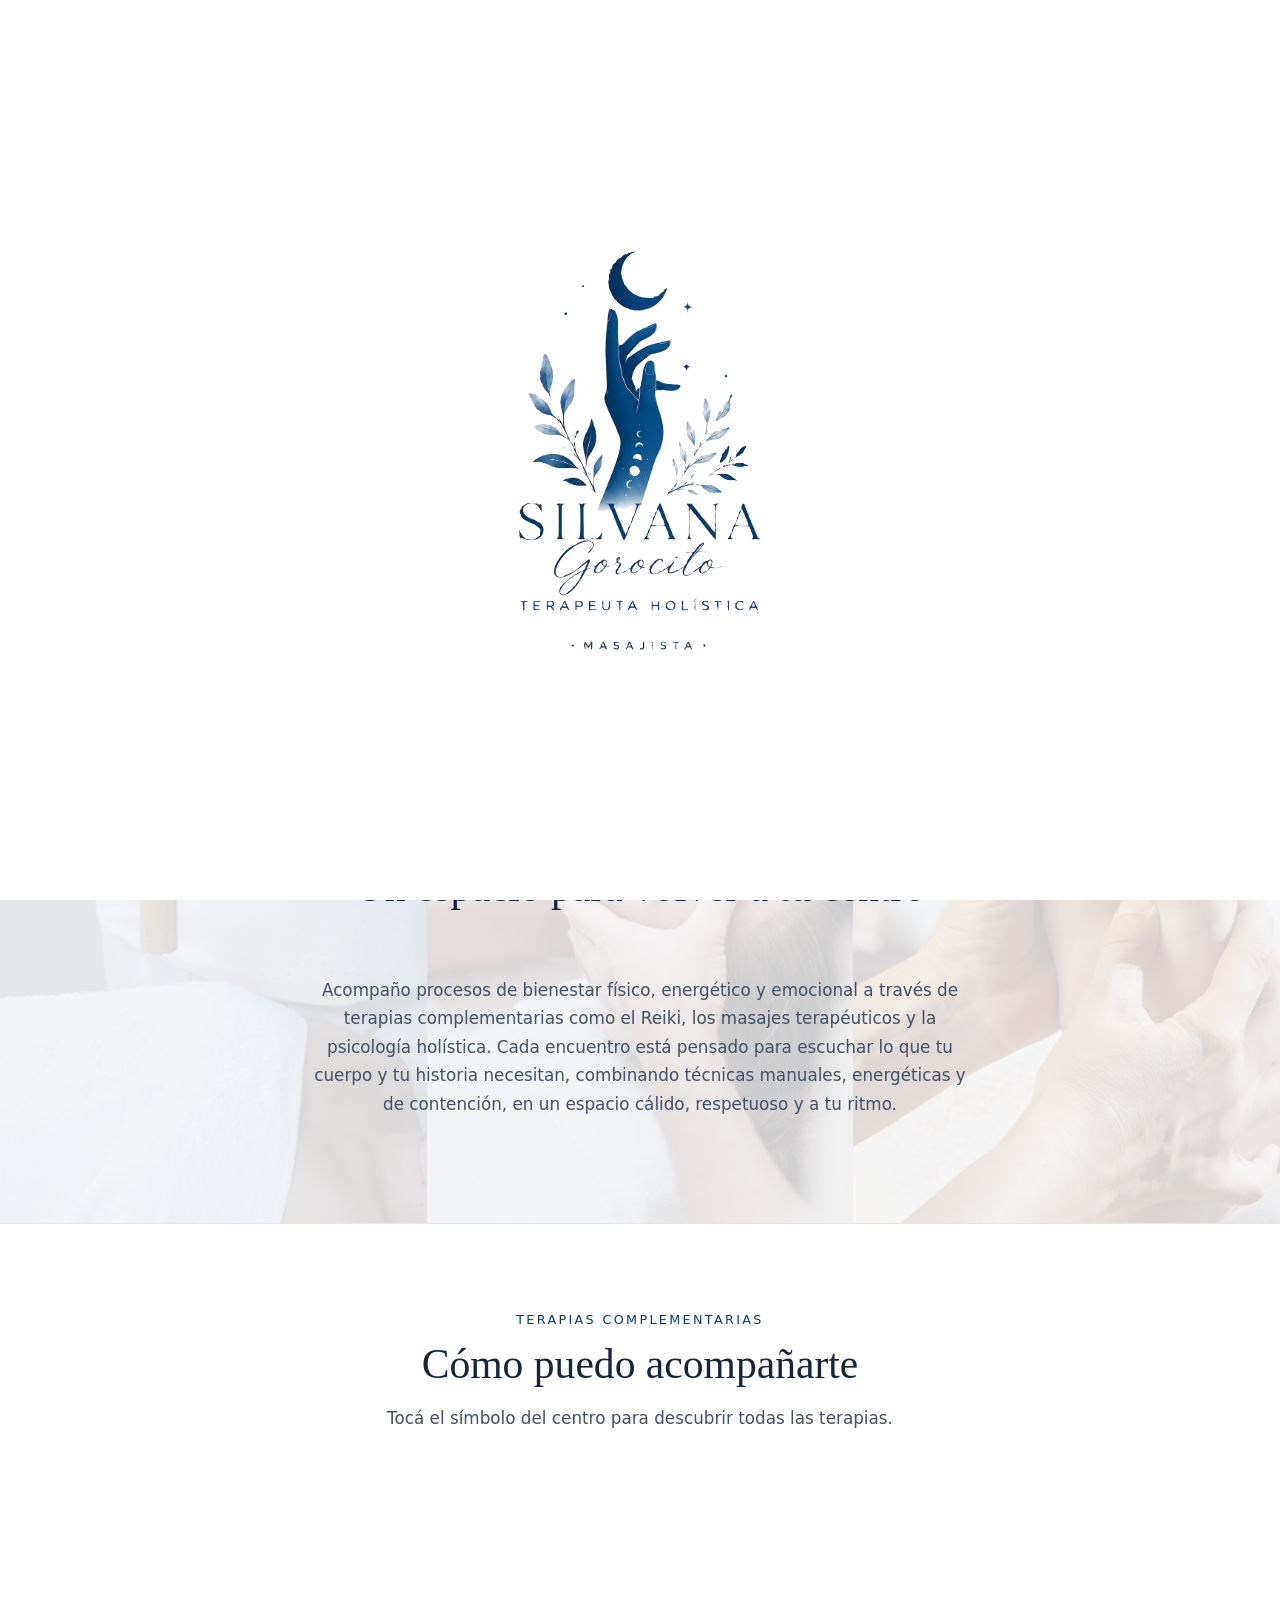
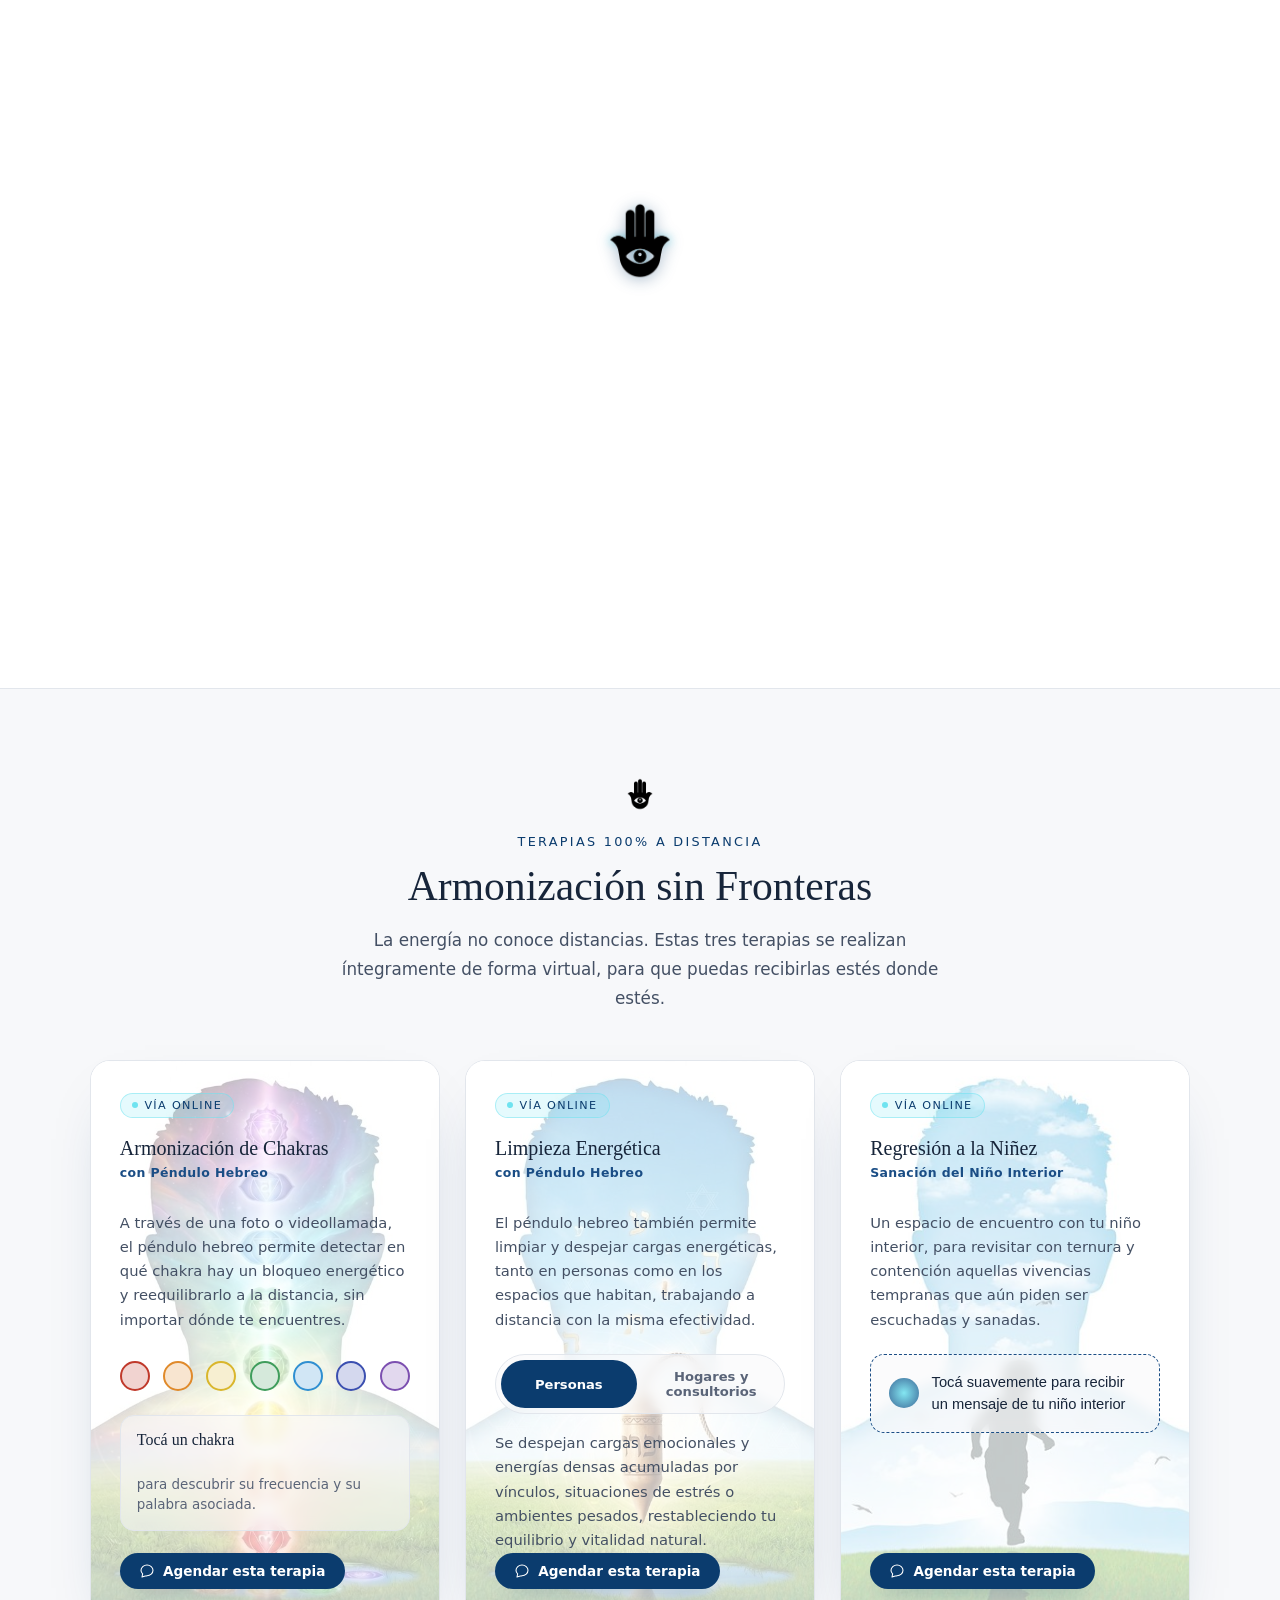
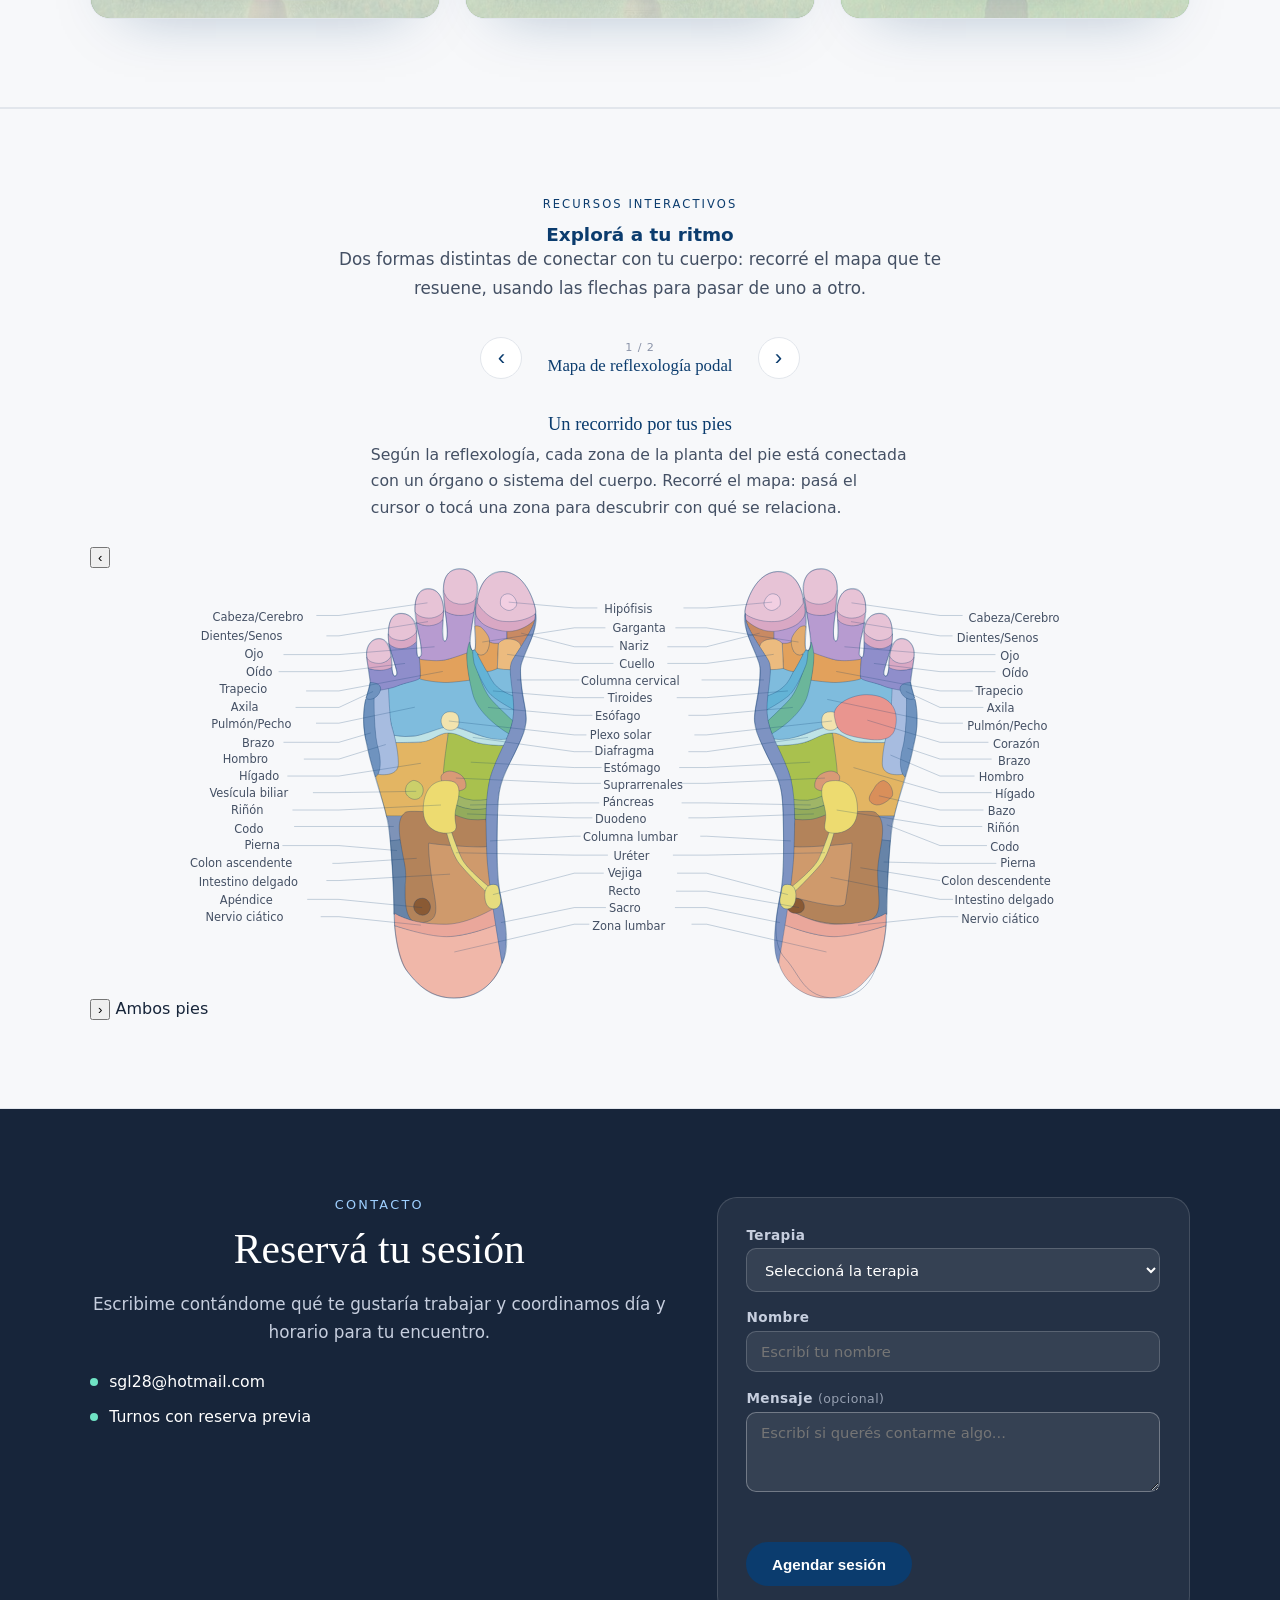
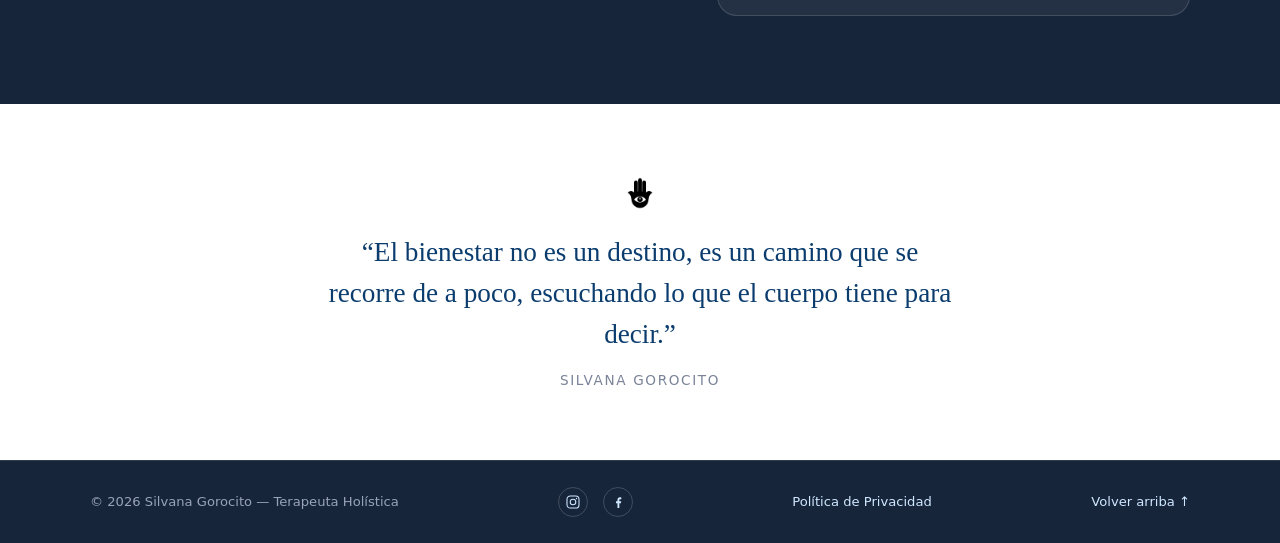
==== commit e41b4381: "update form" ====
--- a/index.html
+++ b/index.html
@@ -223,8 +223,18 @@
   <section class="beer-hero" id="inicio" aria-labelledby="hero-title">
     <div id="slider" class="beer-slider" data-start="75">
       <div class="ctnr ctnr-winter">
-        <img src="assets/img/servicios-fondo/cuerpo-completo.jpg" alt="Sesión de masaje corporal">
-        <video class="hero-video" muted loop playsinline preload="none" poster="assets/img/servicios-fondo/cuerpo-completo.jpg" data-src="assets/video/cuerpo-completo.mp4" data-src-movil="assets/video/movil/cuerpo-completo.mp4" aria-hidden="true"></video>
+        <img class="ctnr-img ctnr-img--desktop" src="assets/img/servicios-fondo/cuerpo-completo-frame-desktop.jpg" alt="Sesión de masaje corporal">
+        <img class="ctnr-img ctnr-img--movil" src="assets/img/servicios-fondo/cuerpo-completo-frame-movil.jpg" alt="Sesión de masaje corporal">
+        <video
+          class="hero-video"
+          muted loop playsinline preload="none"
+          poster="assets/img/servicios-fondo/cuerpo-completo-frame-desktop.jpg"
+          data-poster-desktop="assets/img/servicios-fondo/cuerpo-completo-frame-desktop.jpg"
+          data-poster-movil="assets/img/servicios-fondo/cuerpo-completo-frame-movil.jpg"
+          data-src="assets/video/cuerpo-completo.mp4"
+          data-src-movil="assets/video/movil/cuerpo-completo.mp4"
+          aria-hidden="true"
+        ></video>
         <section class="b b2">
           <p class="beer-kicker">BIENESTAR CORPORAL</p>
           <h1 id="hero-title">Silvana<br>Gorocito</h1>
@@ -233,8 +243,18 @@
       </div>
       <div class="beer-reveal">
         <div class="ctnr ctnr-summer">
-          <img src="assets/img/servicios-fondo/reiki.jpg" alt="Terapia de Reiki y bienestar integral">
-          <video class="hero-video" muted loop playsinline preload="none" poster="assets/img/servicios-fondo/reiki.jpg" data-src="assets/video/reiki.mp4" data-src-movil="assets/video/movil/reiki.mp4" aria-hidden="true"></video>
+          <img class="ctnr-img ctnr-img--desktop" src="assets/img/servicios-fondo/reiki-frame-desktop.jpg" alt="Terapia de Reiki y bienestar integral">
+          <img class="ctnr-img ctnr-img--movil" src="assets/img/servicios-fondo/reiki-frame-movil.jpg" alt="Terapia de Reiki y bienestar integral">
+          <video
+            class="hero-video"
+            muted loop playsinline preload="none"
+            poster="assets/img/servicios-fondo/reiki-frame-desktop.jpg"
+            data-poster-desktop="assets/img/servicios-fondo/reiki-frame-desktop.jpg"
+            data-poster-movil="assets/img/servicios-fondo/reiki-frame-movil.jpg"
+            data-src="assets/video/reiki.mp4"
+            data-src-movil="assets/video/movil/reiki.mp4"
+            aria-hidden="true"
+          ></video>
           <section class="b b1">
             <p class="beer-kicker">TERAPEUTA HOLÍSTICA · MASAJISTA</p>
             <h2>TERAPIAS<br>HOLÍSTICAS</h2>
@@ -984,23 +1004,39 @@
           </span>
         </div>
 
-        <a href="https://wa.me/5493564675543?text=Hola%20Silvana%2C%20quiero%20reservar%20una%20sesi%C3%B3n." target="_blank" rel="noopener noreferrer" class="btn-primario btn-proc">Escribime <span class="ornamento ornamento--sm" aria-hidden="true"></span></a>
+
       </div>
 
-      <div class="contacto-card">
-        <h3>Terapias disponibles</h3>
-        <ul class="contacto-lista">
-          <li>Reiki</li>
-          <li>Armonización de chakras</li>
-          <li>Limpiezas energéticas con péndulo hebreo</li>
-          <li>Masajes relajantes con ventosas</li>
-          <li>Masaje cervico-craneal</li>
-          <li>Reflexología podal</li>
-          <li>Masaje de cuerpo completo</li>
-          <li>Hipnosis clínica reparadora</li>
-          <li>Psicología holística</li>
-          <li>Tratamiento capilar</li>
-        </ul>
+      <div class="contacto-form-wrap">
+        <form class="contacto-form" id="contactForm" novalidate>
+          <div class="contacto-form__campo">
+            <label for="formTerapia">Terapia</label>
+            <select id="formTerapia" required>
+              <option value="" disabled selected>Seleccioná la terapia</option>
+              <option value="Reiki">Reiki</option>
+              <option value="Armonización de chakras">Armonización de chakras</option>
+              <option value="Limpiezas energéticas con péndulo hebreo">Limpiezas energéticas con péndulo hebreo</option>
+              <option value="Masajes relajantes con ventosas">Masajes relajantes con ventosas</option>
+              <option value="Masaje cervico-craneal">Masaje cervico-craneal</option>
+              <option value="Reflexología podal">Reflexología podal</option>
+              <option value="Masaje de cuerpo completo">Masaje de cuerpo completo</option>
+              <option value="Hipnosis clínica reparadora">Hipnosis clínica reparadora</option>
+              <option value="Psicología holística">Psicología holística</option>
+              <option value="Tratamiento capilar">Tratamiento capilar</option>
+            </select>
+          </div>
+          <div class="contacto-form__campo">
+            <label for="formNombre">Nombre</label>
+            <input type="text" id="formNombre" placeholder="Escribí tu nombre" required>
+          </div>
+          <div class="contacto-form__campo">
+            <label for="formMensaje">Mensaje <span class="contacto-form__opt">(opcional)</span></label>
+            <textarea id="formMensaje" rows="3" placeholder="Escribí si querés contarme algo..."></textarea>
+          </div>
+          <button type="submit" class="btn-primario btn-contacto">
+            Agendar sesión
+          </button>
+        </form>
       </div>
     </div>
   </section>
@@ -1082,21 +1118,6 @@
   // Identificamos qué video pertenece a cada lado
   const videoWinter = slider.querySelector('.ctnr-winter .hero-video'); // cuerpo-completo
   const videoSummer = slider.querySelector('.ctnr-summer .hero-video'); // reiki
-
-  let algunoConFuente = false;
-  videos.forEach((v) => {
-    const src = esEscritorio ? v.dataset.src : v.dataset.srcMovil;
-    if (!src) return; // sin clip mobile todavía: se queda como poster
-    const source = document.createElement('source');
-    source.src = src;
-    source.type = 'video/mp4';
-    v.appendChild(source);
-    v.load();
-    algunoConFuente = true;
-  });
-  if (!algunoConFuente) return;
-
-  slider.classList.add(esEscritorio ? 'video-desktop-on' : 'video-mobile-on');
 
   let sliderVisible = false;
 
@@ -1139,11 +1160,49 @@
     }
   });
 
-  Promise.allSettled(videos.map((v) => new Promise((res) => {
-    if (v.readyState >= 2) return res();
-    v.addEventListener('loadeddata', res, { once: true });
-    v.addEventListener('error', res, { once: true });
-  }))).then(() => slider.classList.add('videos-listos'));
+  // Acá es donde recién se ponen las fuentes y se pide la descarga real
+  // del video. En escritorio se hace apenas carga la página; en celular
+  // se pospone hasta que el usuario toque/scrollee la página, porque
+  // varios navegadores móviles no dejan que un video empiece a bajar
+  // datos solo, sin una interacción real de por medio (para cuidar el
+  // consumo de datos). Esperar cualquier interacción (no solo arrastrar
+  // la manija del hero) hace que en la práctica arranque casi al toque.
+  function cargarFuentesDeVideo() {
+    let algunoConFuente = false;
+    videos.forEach((v) => {
+      const src = esEscritorio ? v.dataset.src : v.dataset.srcMovil;
+      if (!src) return; // sin clip mobile todavía: se queda como poster
+      const poster = esEscritorio ? v.dataset.posterDesktop : v.dataset.posterMovil;
+      if (poster) v.poster = poster;
+      const source = document.createElement('source');
+      source.src = src;
+      source.type = 'video/mp4';
+      v.appendChild(source);
+      v.load();
+      algunoConFuente = true;
+    });
+
+    if (!algunoConFuente) return;
+
+    slider.classList.add(esEscritorio ? 'video-desktop-on' : 'video-mobile-on');
+
+    Promise.allSettled(videos.map((v) => new Promise((res) => {
+      if (v.readyState >= 2) return res();
+      v.addEventListener('loadeddata', res, { once: true });
+      v.addEventListener('error', res, { once: true });
+    }))).then(() => {
+      slider.classList.add('videos-listos');
+    });
+  }
+
+  if (esEscritorio) {
+    cargarFuentesDeVideo();
+  } else {
+    const disparar = () => cargarFuentesDeVideo();
+    window.addEventListener('touchstart', disparar, { once: true, passive: true });
+    window.addEventListener('pointerdown', disparar, { once: true, passive: true });
+    window.addEventListener('scroll', disparar, { once: true, passive: true });
+  }
 })();
     // ---------------------------------------------------------
     // INTRO: la animación del logo se reproduce siempre, completa,
@@ -1877,6 +1936,32 @@
       if (slider) new BeerSlider(slider, { start: slider.dataset.start || '75' });
     })();</script>
 
+  <!-- ================= JS: FORMULARIO DE CONTACTO ================= -->
+  <script>
+    (function () {
+      const NUMERO_WHATSAPP = '5493564675543';
+      const form = document.getElementById('contactForm');
+      if (!form) return;
+
+      form.addEventListener('submit', function (e) {
+        e.preventDefault();
+
+        const terapia = document.getElementById('formTerapia').value;
+        const nombre = document.getElementById('formNombre').value.trim();
+        const mensajeCustom = document.getElementById('formMensaje').value.trim();
+
+        if (!terapia || !nombre) {
+          if (!terapia) document.getElementById('formTerapia').focus();
+          else document.getElementById('formNombre').focus();
+          return;
+        }
+
+        const mensaje = mensajeCustom || `Hola Silvana, soy ${nombre} y me gustaría agendar una sesión de ${terapia}.`;
+        window.open(`https://wa.me/${NUMERO_WHATSAPP}?text=${encodeURIComponent(mensaje)}`, '_blank', 'noopener');
+      });
+    })();
+  </script>
+
   <!-- ================= JS: TERAPIAS A DISTANCIA ================= -->
   <script>
     // ---------------------------------------------------------
--- a/estilos.css
+++ b/estilos.css
@@ -1242,33 +1242,100 @@
   box-shadow: 0 12px 30px -10px rgba(255,255,255,0.35);
 }
 
-.contacto-card {
+/* ---------- Formulario de contacto (WhatsApp) ---------- */
+.contacto-form-wrap {
   background: rgba(255,255,255,0.06);
   border: 1px solid rgba(255,255,255,0.14);
   border-radius: 20px;
   padding: 1.8rem;
 }
 
-.contacto-card h3 {
-  font-family: var(--font-serif);
-  font-size: 1.15rem;
-  margin-bottom: 1rem;
-}
-
-.contacto-lista {
-  list-style: none;
-  margin: 0;
-  padding: 0;
+.contacto-form {
   display: flex;
   flex-direction: column;
-  gap: 0.6rem;
-  font-size: 0.9rem;
-  color: #d5dae6;
-}
-
-.contacto-lista li::before {
-  content: "· ";
-  color: #6fe3c4;
+  gap: 1.1rem;
+}
+
+.contacto-form__campo label {
+  display: block;
+  font-size: 0.85rem;
+  font-weight: 600;
+  letter-spacing: 0.03em;
+  color: #c6cede;
+  margin-bottom: 0.35rem;
+}
+
+.contacto-form__opt {
+  font-weight: 400;
+  font-size: 0.78rem;
+  opacity: 0.7;
+}
+
+.contacto-form__campo select,
+.contacto-form__campo input,
+.contacto-form__campo textarea {
+  width: 100%;
+  font-family: var(--font-sans);
+  font-size: 0.92rem;
+  color: #fff;
+  background: rgba(255,255,255,0.08);
+  border: 1px solid rgba(255,255,255,0.18);
+  border-radius: 10px;
+  padding: 0.7rem 0.85rem;
+  transition: border-color 0.2s ease, background 0.2s ease;
+}
+
+.contacto-form__campo select option {
+  background: #17253a;
+  color: #fff;
+}
+
+.contacto-form__campo select:valid,
+.contacto-form__campo input:valid,
+.contacto-form__campo textarea:valid {
+  border-color: rgba(255,255,255,0.3);
+}
+
+.contacto-form__campo select:focus,
+.contacto-form__campo input:focus,
+.contacto-form__campo textarea:focus {
+  outline: none;
+  border-color: var(--halo-cyan);
+  background: rgba(255,255,255,0.12);
+}
+
+.contacto-form__campo select:focus-visible,
+.contacto-form__campo input:focus-visible,
+.contacto-form__campo textarea:focus-visible {
+  outline: 2px solid var(--halo-cyan);
+  outline-offset: 2px;
+}
+
+.contacto-form__campo textarea {
+  resize: vertical;
+  min-height: 80px;
+}
+
+.btn-contacto {
+  background: var(--navy);
+  color: #fff;
+  border: none;
+  align-self: flex-start;
+}
+
+.btn-contacto:hover {
+  background: var(--navy-soft);
+}
+
+@media (max-width: 820px) {
+  .contacto-form-wrap {
+    padding: 1.5rem;
+  }
+
+  .btn-contacto {
+    align-self: stretch;
+    text-align: center;
+  }
 }
 
 /* ---------- Footer ---------- */
@@ -2169,18 +2236,15 @@
 .beer-slider, .beer-slider *, .beer-slider *::before, .beer-slider *::after { box-sizing: border-box; }
 .beer-slider { display: inline-block; position: relative; width: 100%; height: 100%; overflow: hidden; background: var(--paper-soft); }
 .beer-slider .ctnr { position: relative; height: 100%; background: var(--navy); }
-.beer-slider .ctnr > img { display: block; width: 100%; height: 100%; object-fit: cover; }
-
-/* Cuando el video SÍ va a cargar (dispositivo/conexión elegible), la foto
-   fija se oculta de entrada — nunca llega a verse, ni siquiera un instante.
-   Mientras el video termina de cargar se ve el navy de fondo (arriba) en
-   vez de la foto. Si el video NO es elegible (conexión lenta, ahorro de
-   datos, reduce motion), esta clase nunca se agrega y la foto se sigue
-   viendo normal, como único contenido posible en ese caso. */
-.beer-slider.video-desktop-on .ctnr > img,
-.beer-slider.video-mobile-on .ctnr > img {
-  opacity: 0;
-}
+.beer-slider .ctnr > img { display: none; width: 100%; height: 100%; object-fit: cover; }
+/* Por defecto (desktop, >=1024px) se ve la versión desktop */
+.beer-slider .ctnr > img.ctnr-img--desktop { display: block; }
+@media (max-width: 1023px) {
+  /* En mobile se ve la versión mobile — mismo corte que usa el video */
+  .beer-slider .ctnr > img.ctnr-img--desktop { display: none; }
+  .beer-slider .ctnr > img.ctnr-img--movil { display: block; }
+}
+
 .beer-slider .beer-reveal { --width: 50%; position: absolute; inset: 0; clip-path: polygon(0 0, var(--width) 0, var(--width) 100%, 0 100%); overflow: hidden; z-index: 1; opacity: 0; transition: opacity .35s; }
 .beer-slider .beer-reveal .ctnr { width: 100vw; }
 .beer-slider .beer-range { position: absolute; z-index: 3; inset: 0; width: 100%; height: 100%; margin: 0; cursor: ew-resize; opacity: 0; touch-action: auto; -webkit-appearance: slider-horizontal !important; -moz-appearance: none; }
@@ -2211,11 +2275,13 @@
 .beer-slider .ctnr-winter::after { background: linear-gradient(-135deg, rgba(255,255,255,.86), transparent); }
 .beer-clip-definition { position: absolute; width: 0; height: 0; overflow: hidden; }
 
-/* Video en loop de cada lado (reemplaza la foto fija solo en escritorio).
-   Si el dispositivo es elegible para video, la foto ni se llega a ver
-   (ver regla de .ctnr > img más arriba) — el video hace fade-in recién
-   cuando terminó de cargar. Si NO es elegible, la foto es el fallback
-   permanente y sigue viéndose normal (nunca se oculta en ese caso). */
+/* Video en loop de cada lado. La foto fija (ctnr-img) es el primer frame
+   exacto de cada video, así que se ve siempre desde el arranque sin
+   ocultarla — cuando el video termina de cargar hace fade-in encima y,
+   como es el mismo frame, el cambio es imperceptible (no hace falta
+   ningún truco para "no verla"). Si el video nunca llega a cargar
+   (conexión lenta, ahorro de datos, reduce motion, o falla), la foto
+   se queda como está, permanentemente. */
 .beer-slider .hero-video {
   position: absolute;
   inset: 0;
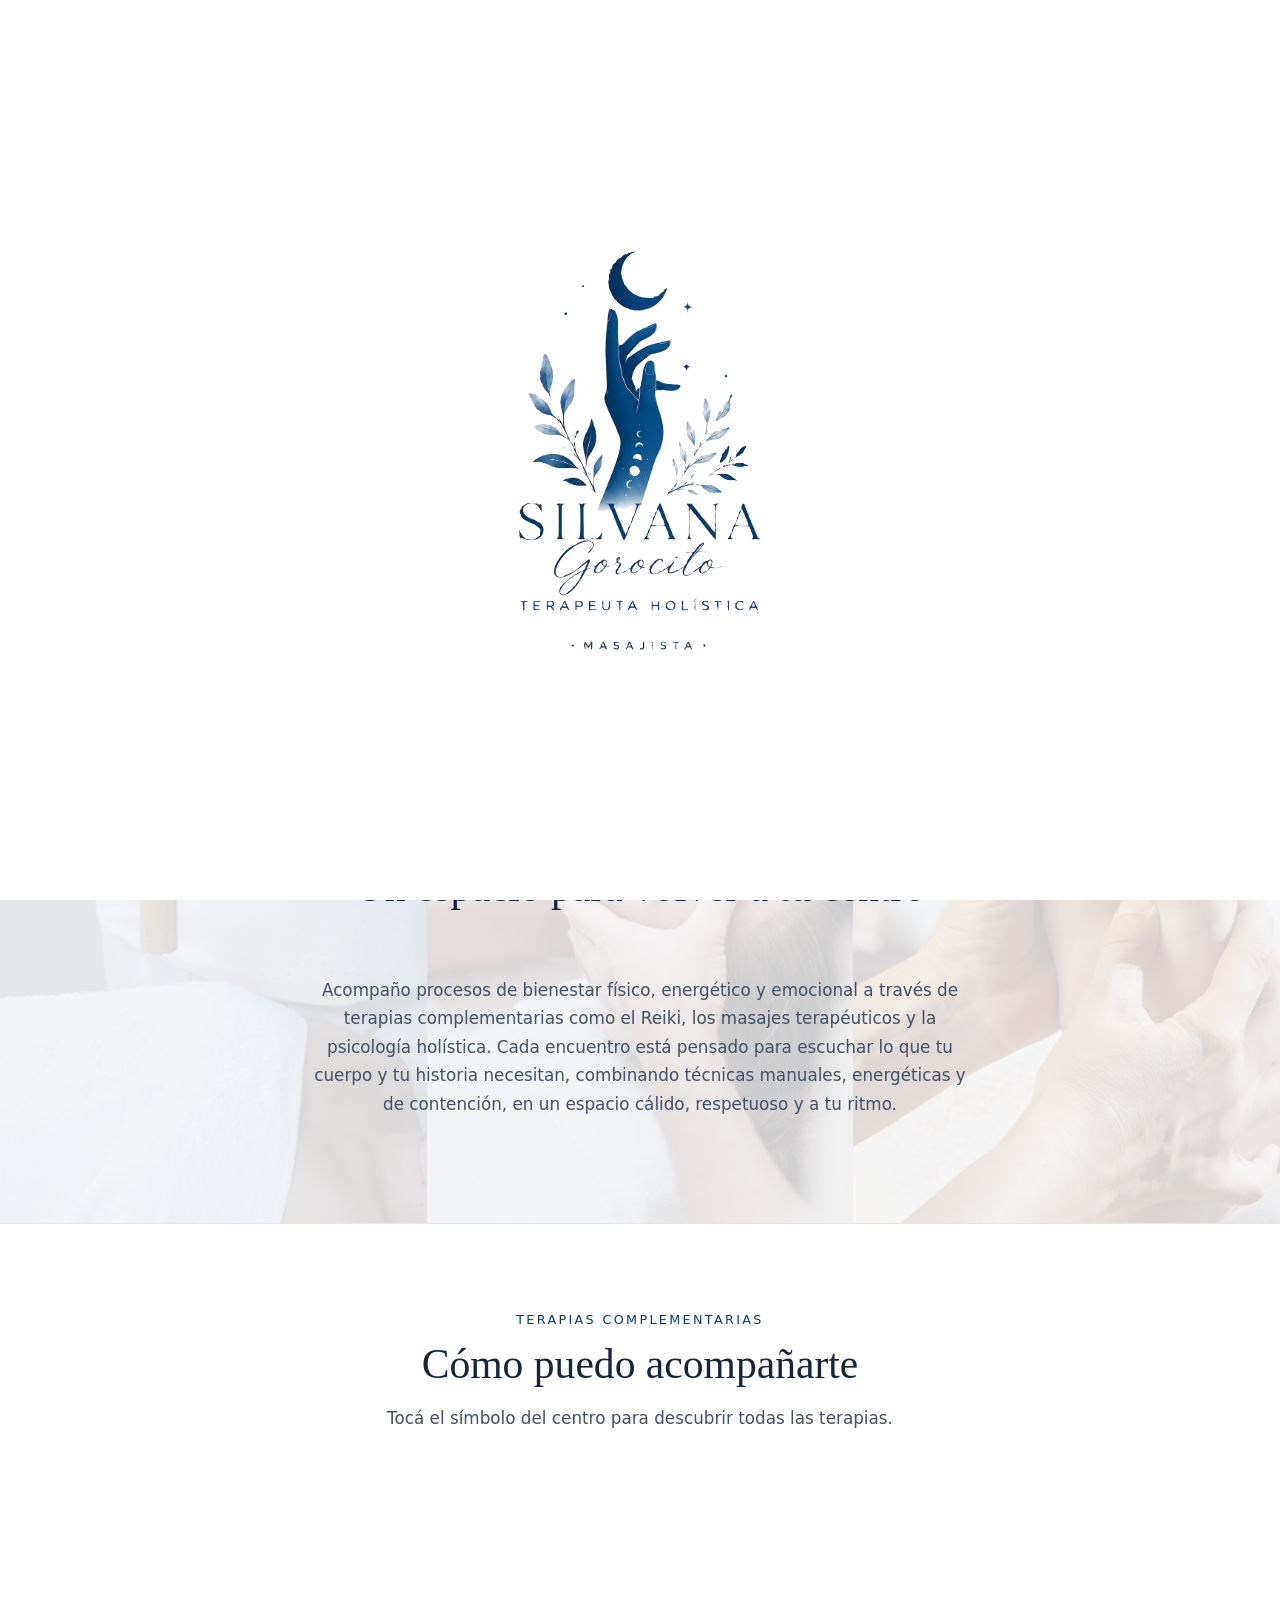
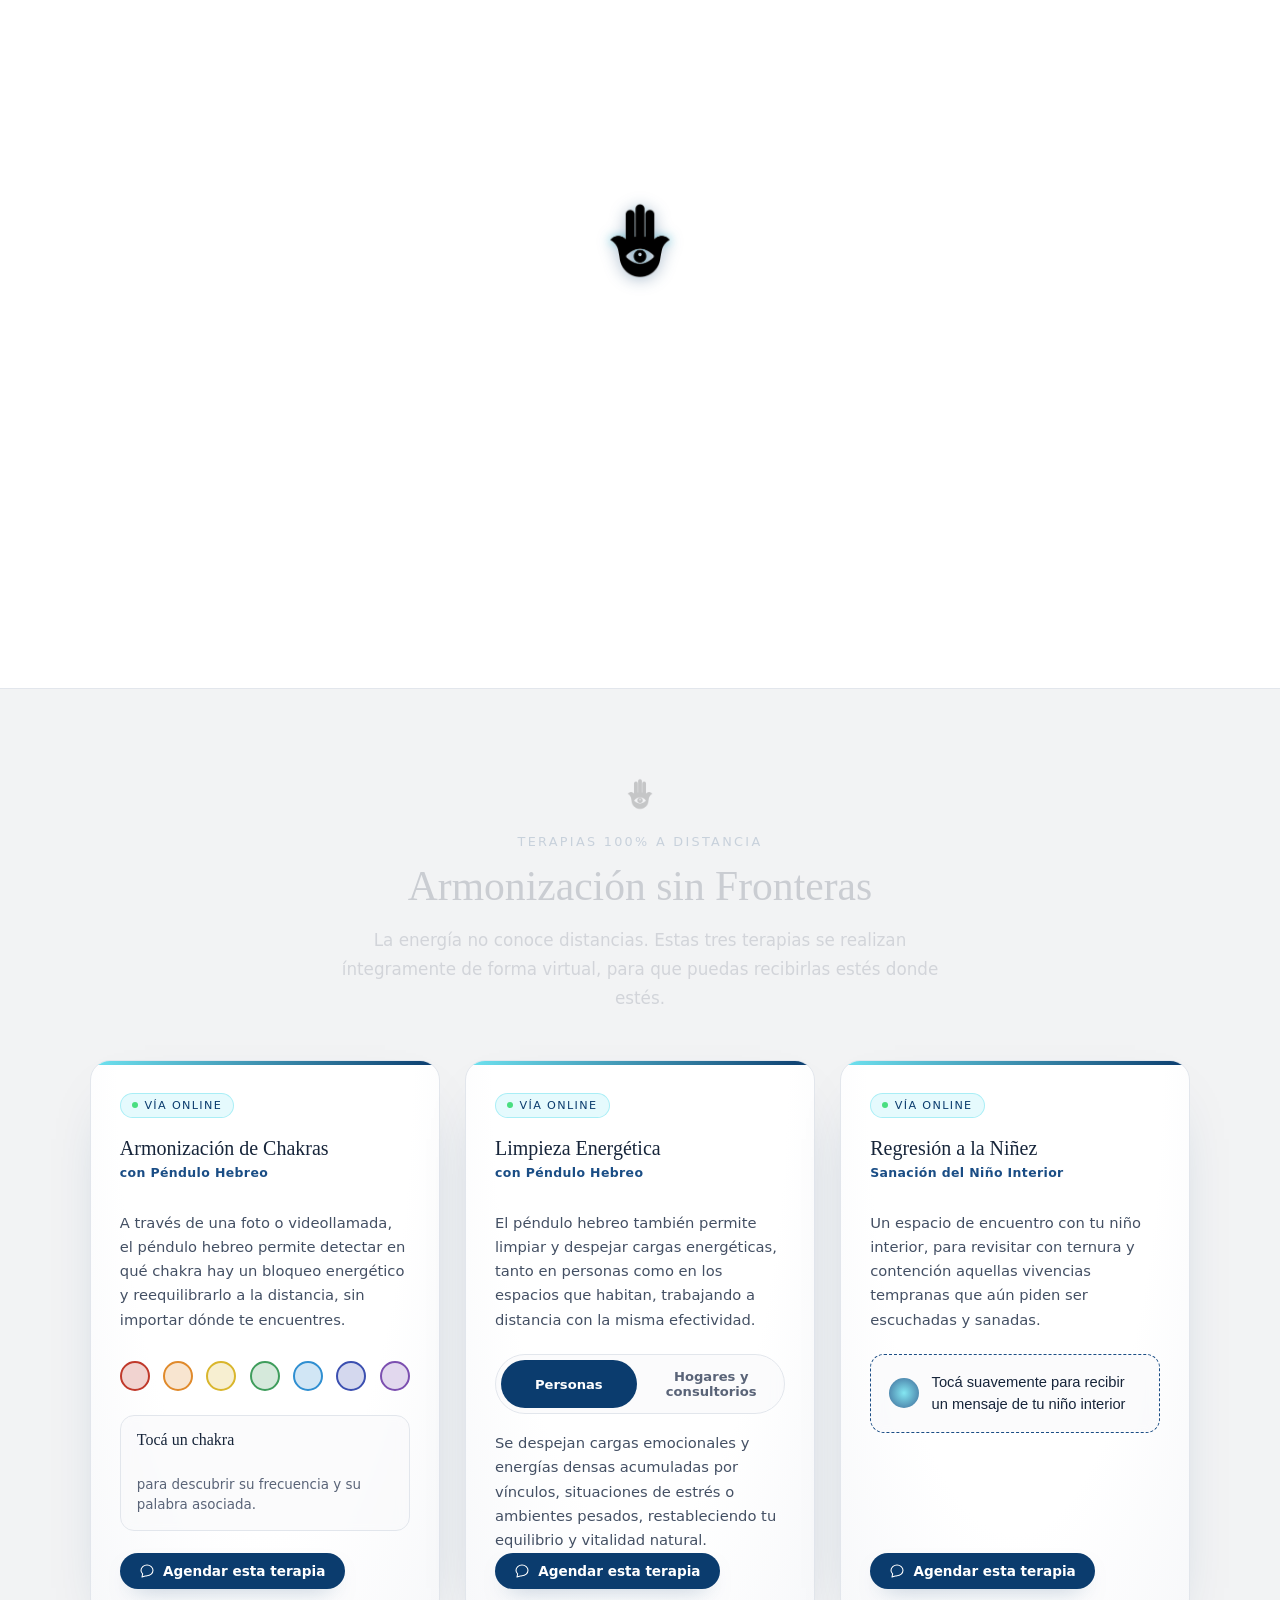
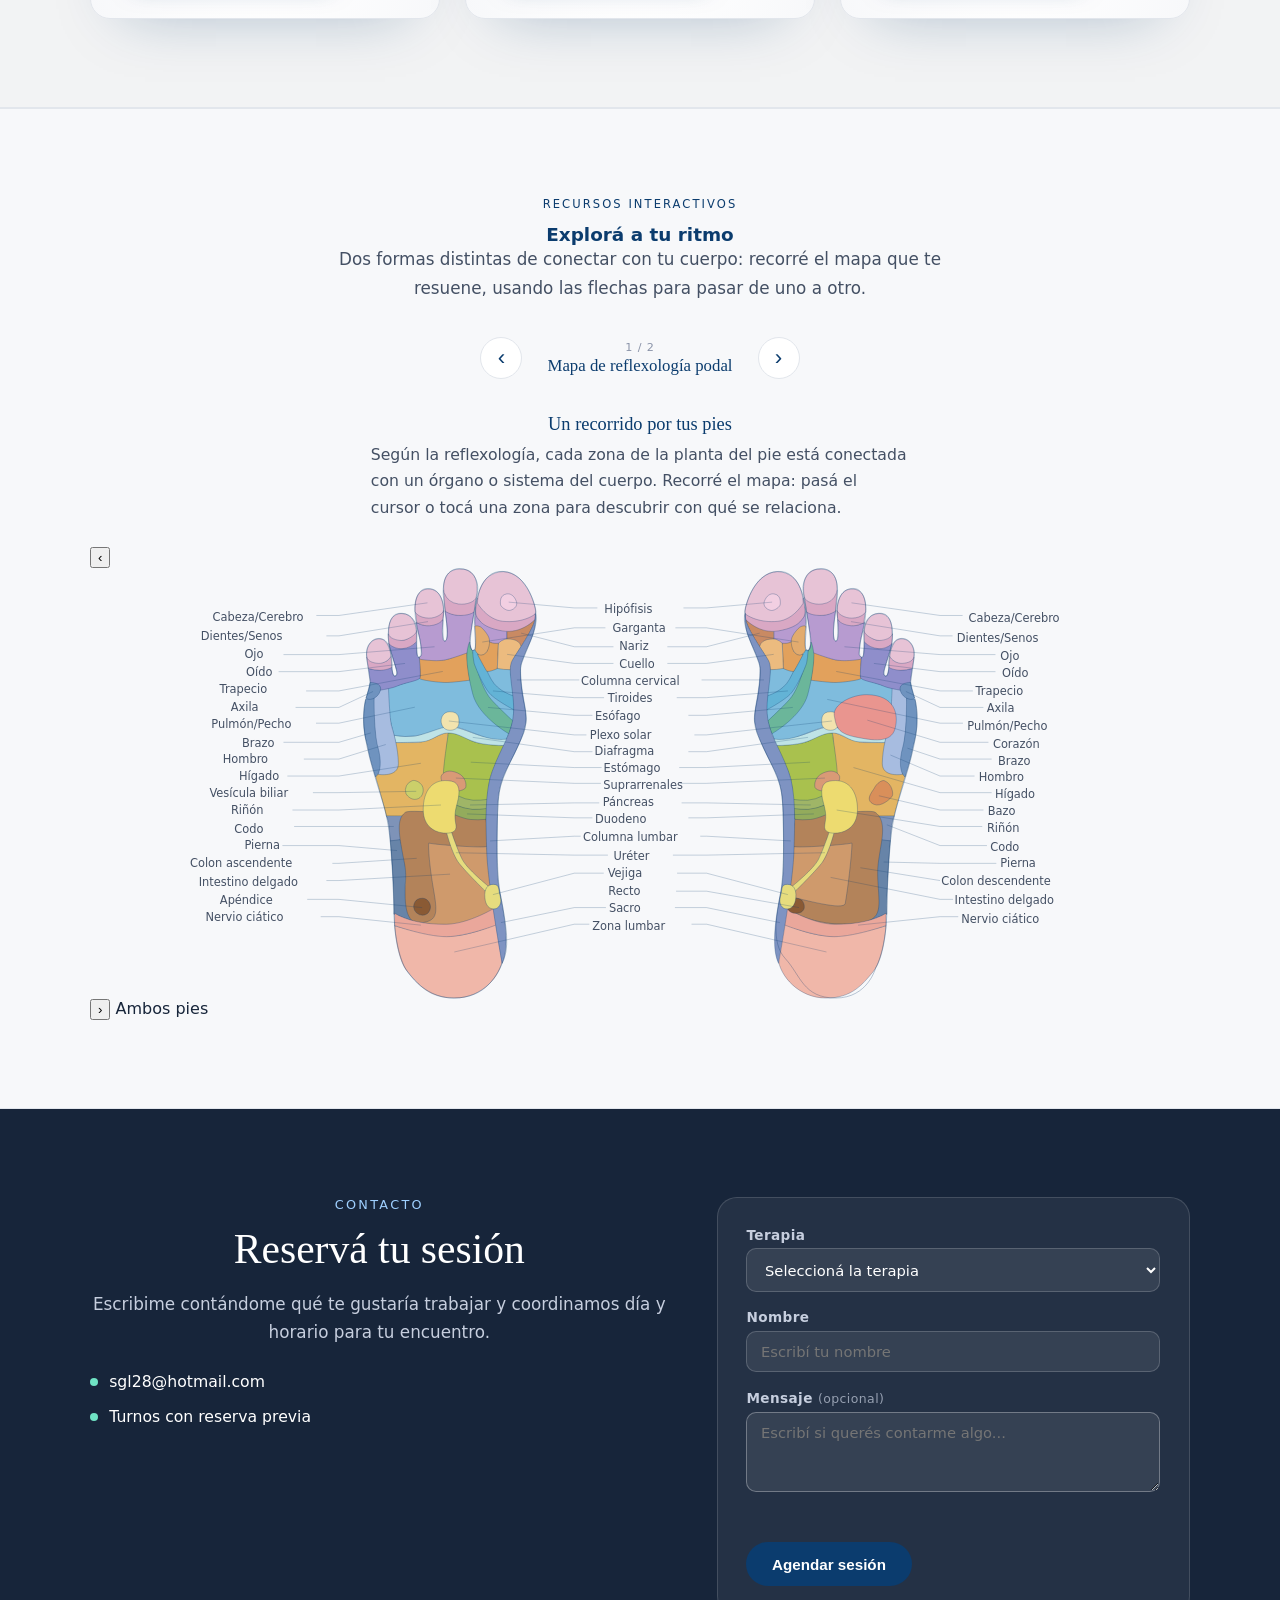
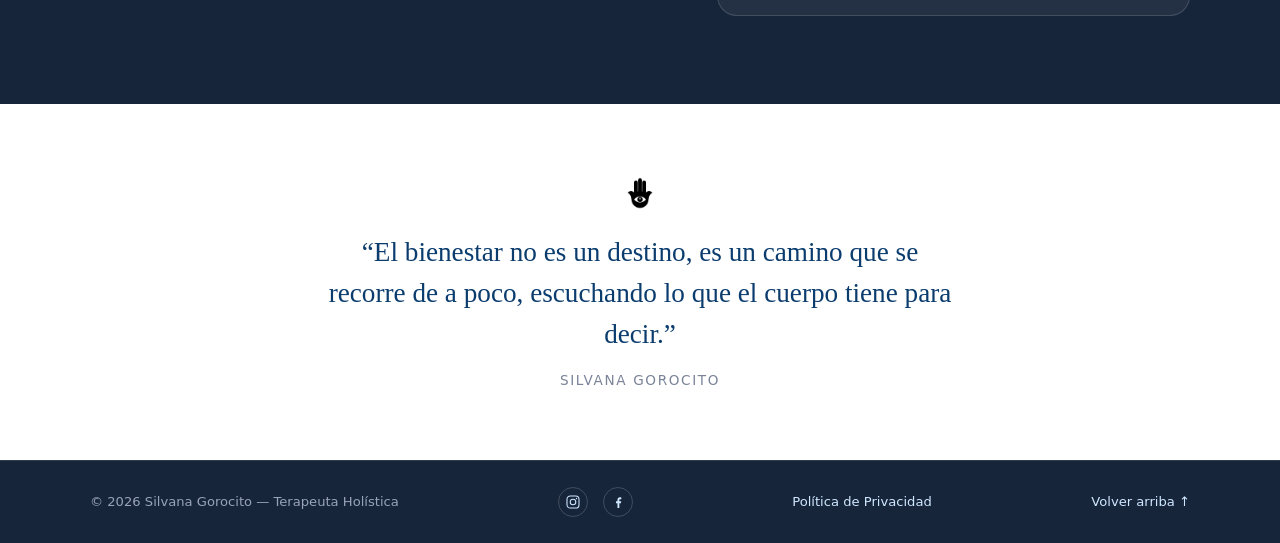
==== commit 44e134c4: "update septiembre" ====
--- a/index.html
+++ b/index.html
@@ -391,8 +391,9 @@
   </section>
 
   <!-- ================= TERAPIAS A DISTANCIA ================= -->
-  <section class="distancia pad" id="distancia" aria-labelledby="distancia-title">
-    <div class="container">
+<section class="distancia pad" id="distancia" aria-labelledby="distancia-title">
+  <div class="distancia-bg" aria-hidden="true"></div>
+  <div class="container">
       <div class="head">
         <div class="ornamento ornamento--md" role="img" aria-label="Separador decorativo"></div>
         <span class="eyebrow">Terapias 100% a distancia</span>
@@ -406,7 +407,7 @@
       <div class="distancia-grid">
 
         <!-- ===== Card 1: Chakras con Péndulo Hebreo ===== -->
-        <article class="distancia-card" id="cardChakras" style="--card-bg: url('assets/img/servicios-fondo/chakras-online.jpg');">
+        <article class="distancia-card" id="cardChakras">
           <span class="distancia-card__badge">Vía online</span>
           <h3 class="distancia-card__titulo">Armonización de Chakras <span>con Péndulo Hebreo</span></h3>
           <p class="distancia-card__texto">
@@ -457,7 +458,7 @@
         </article>
 
         <!-- ===== Card 2: Limpieza energética ===== -->
-        <article class="distancia-card" id="cardLimpieza" style="--card-bg: url('assets/img/servicios-fondo/limpieza-energetica.jpg');">
+        <article class="distancia-card" id="cardLimpieza">
           <span class="distancia-card__badge">Vía online</span>
           <h3 class="distancia-card__titulo">Limpieza Energética <span>con Péndulo Hebreo</span></h3>
           <p class="distancia-card__texto">
@@ -502,7 +503,7 @@
         </article>
 
         <!-- ===== Card 3: Regresión a la niñez ===== -->
-        <article class="distancia-card" id="cardNinez" style="--card-bg: url('assets/img/servicios-fondo/regresion-ninez.jpg');">
+        <article class="distancia-card" id="cardNinez">
           <span class="distancia-card__badge">Vía online</span>
           <h3 class="distancia-card__titulo">Regresión a la Niñez <span>Sanación del Niño Interior</span></h3>
           <p class="distancia-card__texto">
--- a/estilos.css
+++ b/estilos.css
@@ -764,9 +764,30 @@
    --line, --halo-cyan). Sin librerías externas.
    ========================================================= */
 .distancia {
+  position: relative;
+  overflow: hidden;
+  isolation: isolate;
   background: var(--paper-soft);
   border-top: 1px solid var(--line);
   border-bottom: 1px solid var(--line);
+}
+
+/* Fondo atenuado de la sección */
+.distancia-bg {
+  position: absolute;
+  inset: 0;
+  z-index: 0;
+  background: url('assets/img/terapias-online/terapias-online.jpg') center / cover no-repeat fixed;
+  filter: grayscale(35%) contrast(0.95);
+}
+
+/* Velo que atenúa la imagen para legibilidad del texto */
+.distancia-bg::after {
+  content: "";
+  position: absolute;
+  inset: 0;
+  background: var(--paper-soft);
+  opacity: 0.82;
 }
 
 .distancia .head {
@@ -786,7 +807,7 @@
   position: relative;
   display: flex;
   flex-direction: column;
-  background: var(--paper);
+  background: radial-gradient(ellipse at 50% 0%, var(--paper) 60%, var(--paper-soft));
   border: 1px solid var(--line);
   border-radius: 20px;
   padding: 2rem 1.8rem 1.8rem;
@@ -795,20 +816,16 @@
   transition: transform 0.25s ease, box-shadow 0.25s ease;
 }
 
-/* Foto de fondo muy tenue por tarjeta (variable --card-bg en el HTML).
-   El velo blanco casi opaco mantiene el look actual de la sección;
-   la imagen solo se asoma como una textura de fondo, sin competir
-   con el texto. Si una tarjeta no define --card-bg, no se ve nada. */
+/* Franja superior gradiente — identifica las terapias online */
 .distancia-card::before {
   content: '';
   position: absolute;
-  inset: 0;
+  top: 0;
+  left: 0;
+  right: 0;
+  height: 4px;
   z-index: 0;
-  background-image:
-    linear-gradient(180deg, rgba(255, 255, 255, 0.7), rgba(255, 255, 255, 0.7)),
-    var(--card-bg, none);
-  background-size: cover;
-  background-position: center;
+  background: linear-gradient(90deg, var(--halo-cyan), var(--navy));
   pointer-events: none;
 }
 
@@ -820,6 +837,31 @@
 .distancia-card:hover {
   transform: translateY(-4px);
   box-shadow: 0 28px 70px -30px rgba(11, 60, 110, 0.4);
+}
+
+/* Glow online — el borde de la tarjeta pulsa en cyan para indicar terapia virtual */
+.distancia-card::after {
+  content: '';
+  position: absolute;
+  inset: -1px;
+  z-index: 2;
+  border-radius: 21px;
+  border: 2px solid transparent;
+  pointer-events: none;
+  animation: distancia-glow 2.8s ease-in-out infinite;
+}
+
+@keyframes distancia-glow {
+  0%, 100% {
+    border-color: rgba(74, 222, 128, 0.85);
+    box-shadow: 0 0 16px rgba(74, 222, 128, 0.45),
+                inset 0 0 16px rgba(74, 222, 128, 0.15);
+  }
+  50% {
+    border-color: rgba(74, 222, 128, 0.2);
+    box-shadow: 0 0 6px rgba(74, 222, 128, 0.12),
+                inset 0 0 6px rgba(74, 222, 128, 0.04);
+  }
 }
 
 .distancia-card__badge {
@@ -843,7 +885,7 @@
   width: 6px;
   height: 6px;
   border-radius: 50%;
-  background: var(--halo-cyan);
+  background: #4ade80;
   flex: none;
 }
 
@@ -1132,11 +1174,11 @@
 @keyframes distancia-led {
   0%, 100% {
     opacity: 1;
-    box-shadow: 0 0 0 0 rgba(111, 227, 240, 0.55);
+    box-shadow: 0 0 0 0 rgba(74, 222, 128, 0.7);
   }
   50% {
     opacity: 0.45;
-    box-shadow: 0 0 0 4px rgba(111, 227, 240, 0);
+    box-shadow: 0 0 0 4px rgba(74, 222, 128, 0);
   }
 }
 
@@ -1178,6 +1220,7 @@
   .limpieza-panel p,
   .nino-reveal.revelado .nino-reveal__texto { animation: none; }
   .distancia-card__badge::before { animation: none; }
+  .distancia-card::after { animation: none; }
 }
 
 /* ---------- Contacto ---------- */
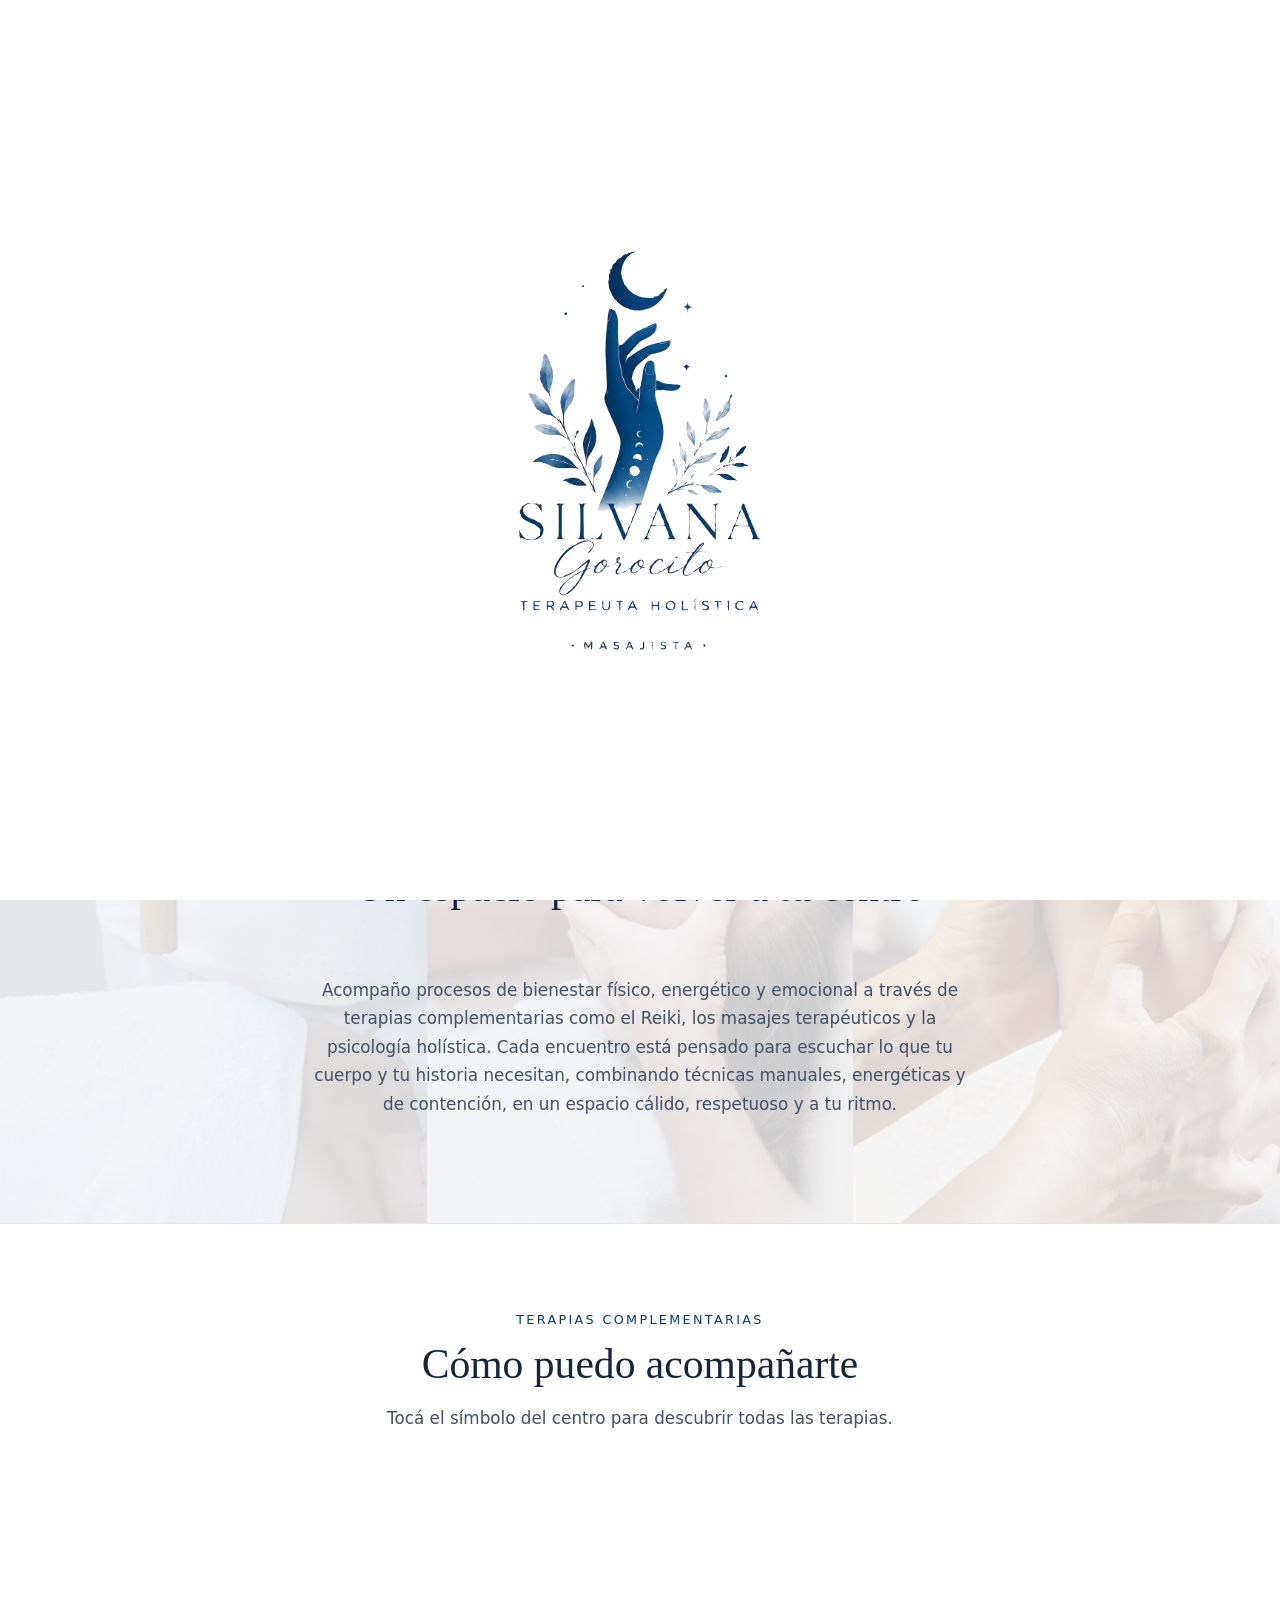
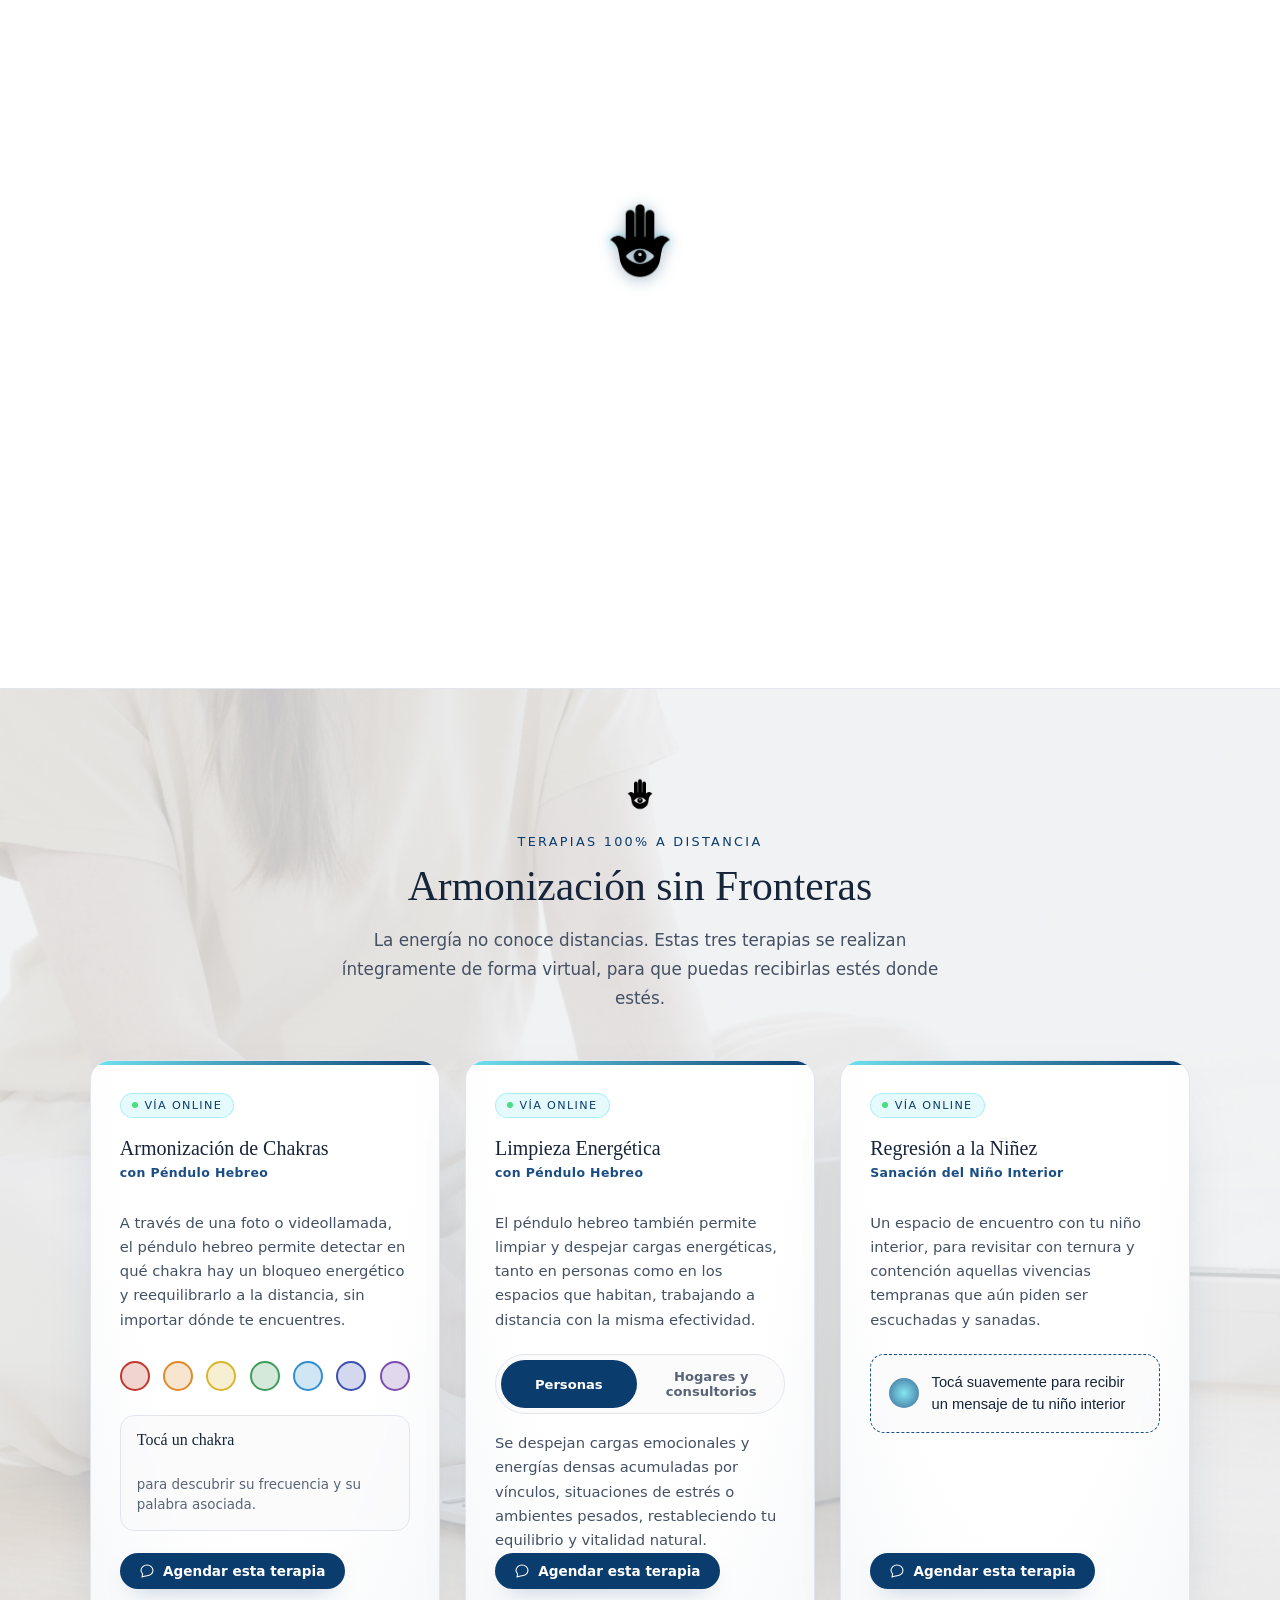
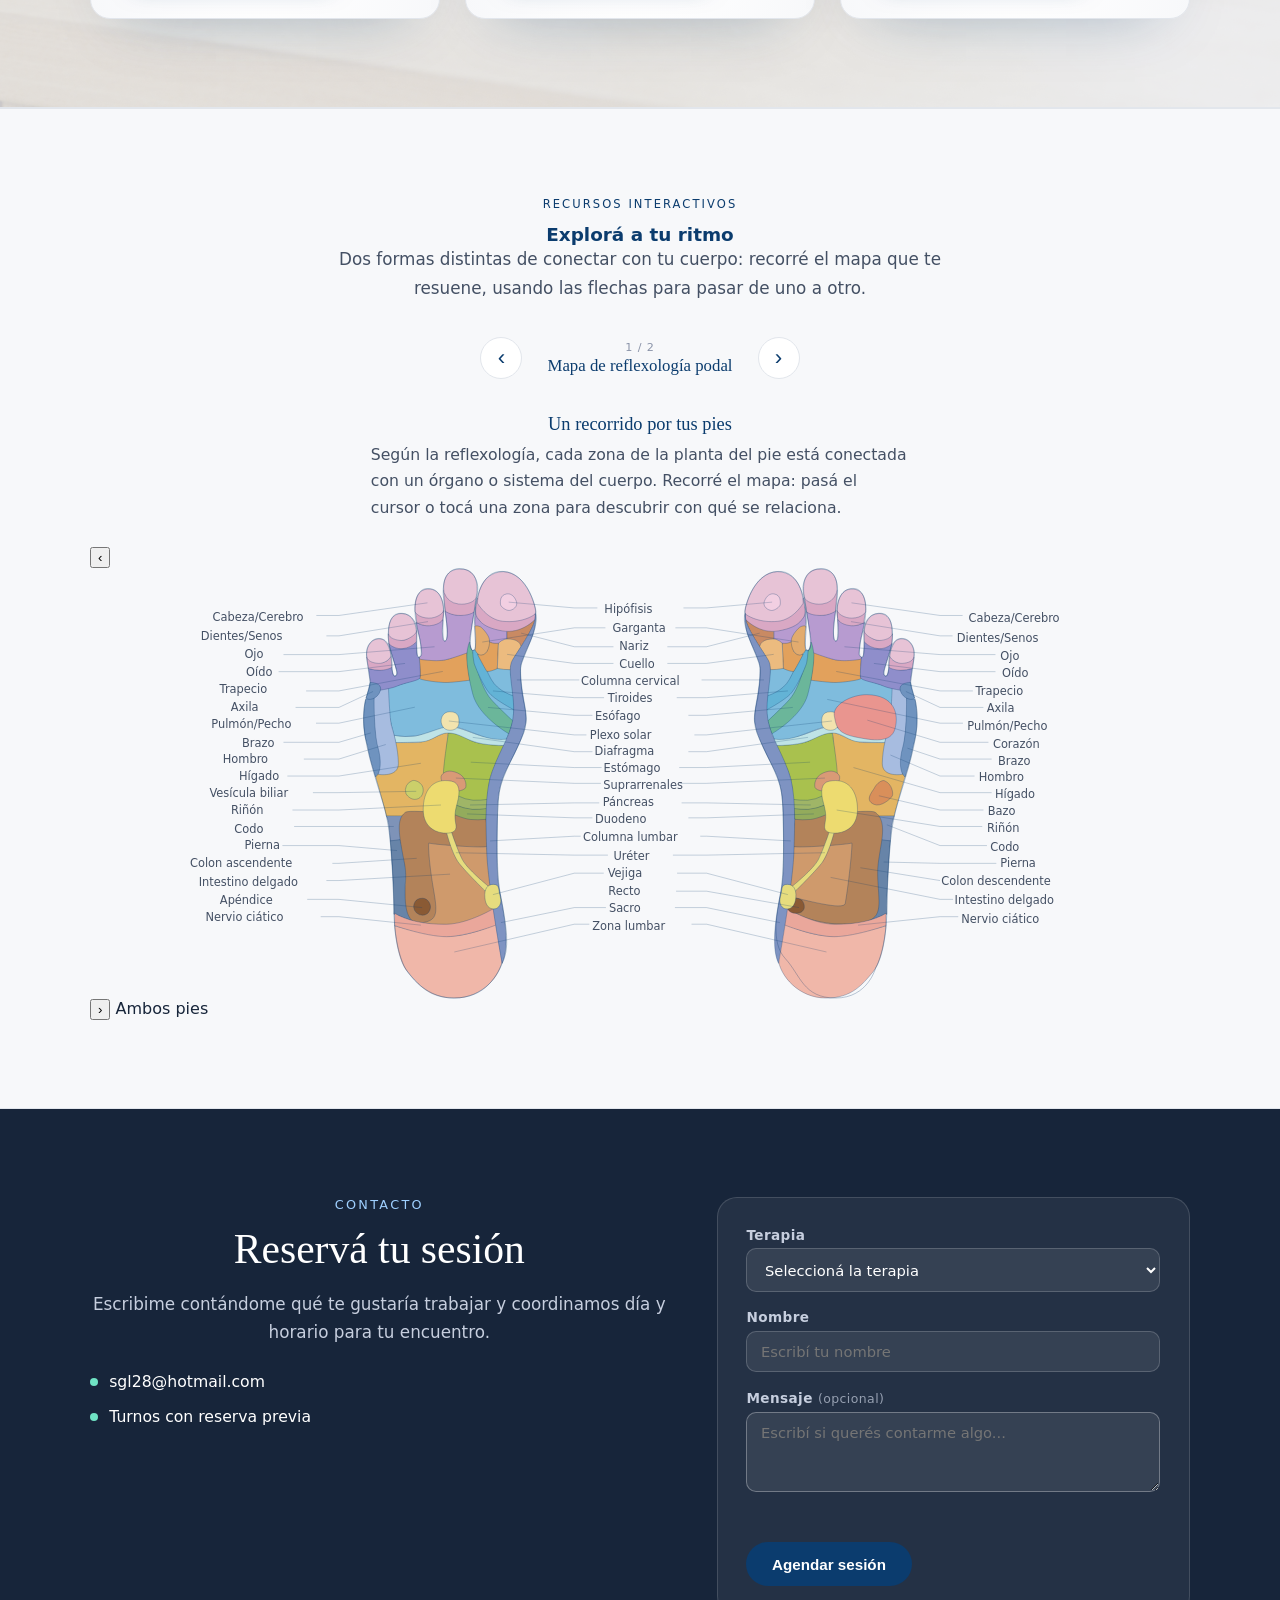
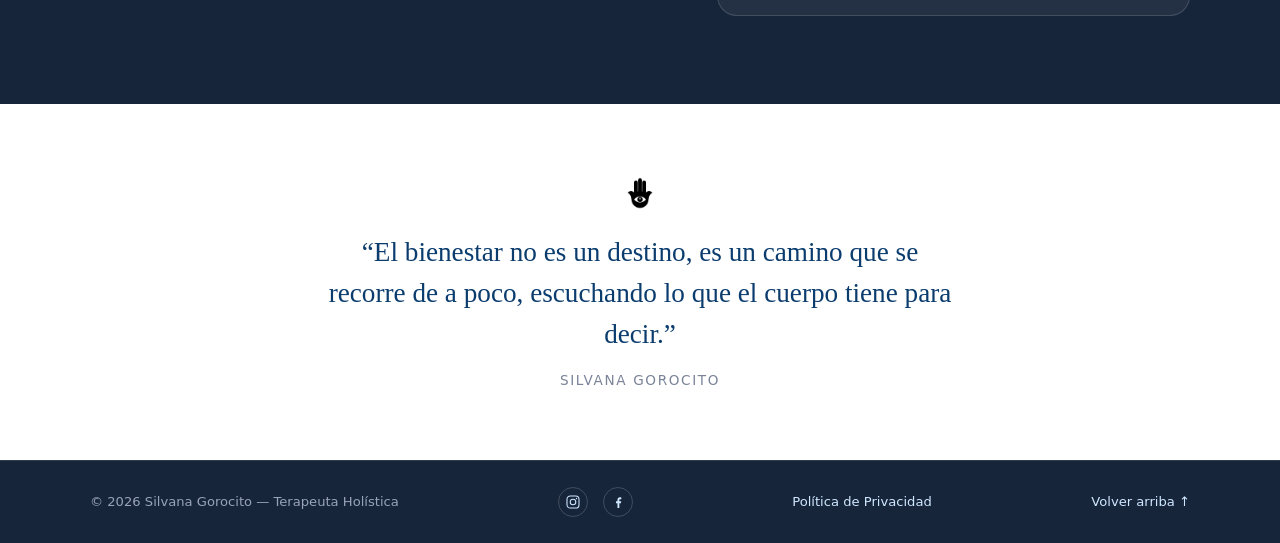
==== commit efdaaf98: "update online" ====
--- a/index.html
+++ b/index.html
@@ -475,17 +475,19 @@
             </button>
           </div>
 
-          <div class="limpieza-panel" id="panelPersonas" role="tabpanel" aria-labelledby="tabPersonas" data-panel="personas">
-            <p>
-              Se despejan cargas emocionales y energías densas acumuladas por vínculos, situaciones de estrés
-              o ambientes pesados, restableciendo tu equilibrio y vitalidad natural.
-            </p>
-          </div>
-          <div class="limpieza-panel" id="panelEspacios" role="tabpanel" aria-labelledby="tabEspacios" data-panel="espacios" hidden>
-            <p>
-              Se limpia la energía estancada en hogares, oficinas o consultorios, favoreciendo la
-              armonía, la buena circulación de energía y el bienestar de quienes habitan el espacio.
-            </p>
+          <div class="limpieza-paneles">
+            <div class="limpieza-panel" id="panelPersonas" role="tabpanel" aria-labelledby="tabPersonas" data-panel="personas">
+              <p>
+                Se despejan cargas emocionales y energías densas acumuladas por vínculos, situaciones de estrés
+                o ambientes pesados, restableciendo tu equilibrio y vitalidad natural.
+              </p>
+            </div>
+            <div class="limpieza-panel" id="panelEspacios" role="tabpanel" aria-labelledby="tabEspacios" data-panel="espacios" hidden>
+              <p>
+                Se limpia la energía estancada en hogares, oficinas o consultorios, favoreciendo la
+                armonía, la buena circulación de energía y el bienestar de quienes habitan el espacio.
+              </p>
+            </div>
           </div>
 
           <a
--- a/estilos.css
+++ b/estilos.css
@@ -777,7 +777,7 @@
   position: absolute;
   inset: 0;
   z-index: 0;
-  background: url('assets/img/terapias-online/terapias-online.jpg') center / cover no-repeat fixed;
+  background: url('assets/img/terapias-online/terapias-online.jpg') center / cover no-repeat;
   filter: grayscale(35%) contrast(0.95);
 }
 
@@ -788,6 +788,11 @@
   inset: 0;
   background: var(--paper-soft);
   opacity: 0.82;
+}
+
+.distancia .container {
+  position: relative;
+  z-index: 1;
 }
 
 .distancia .head {
@@ -1043,6 +1048,14 @@
   color: #445064;
   margin: 0;
   animation: distancia-fade 0.35s ease;
+}
+
+.limpieza-paneles {
+  display: grid;
+}
+
+.limpieza-panel {
+  grid-area: 1 / 1;
 }
 
 /* ----- Card 3: revelado del niño interior ----- */
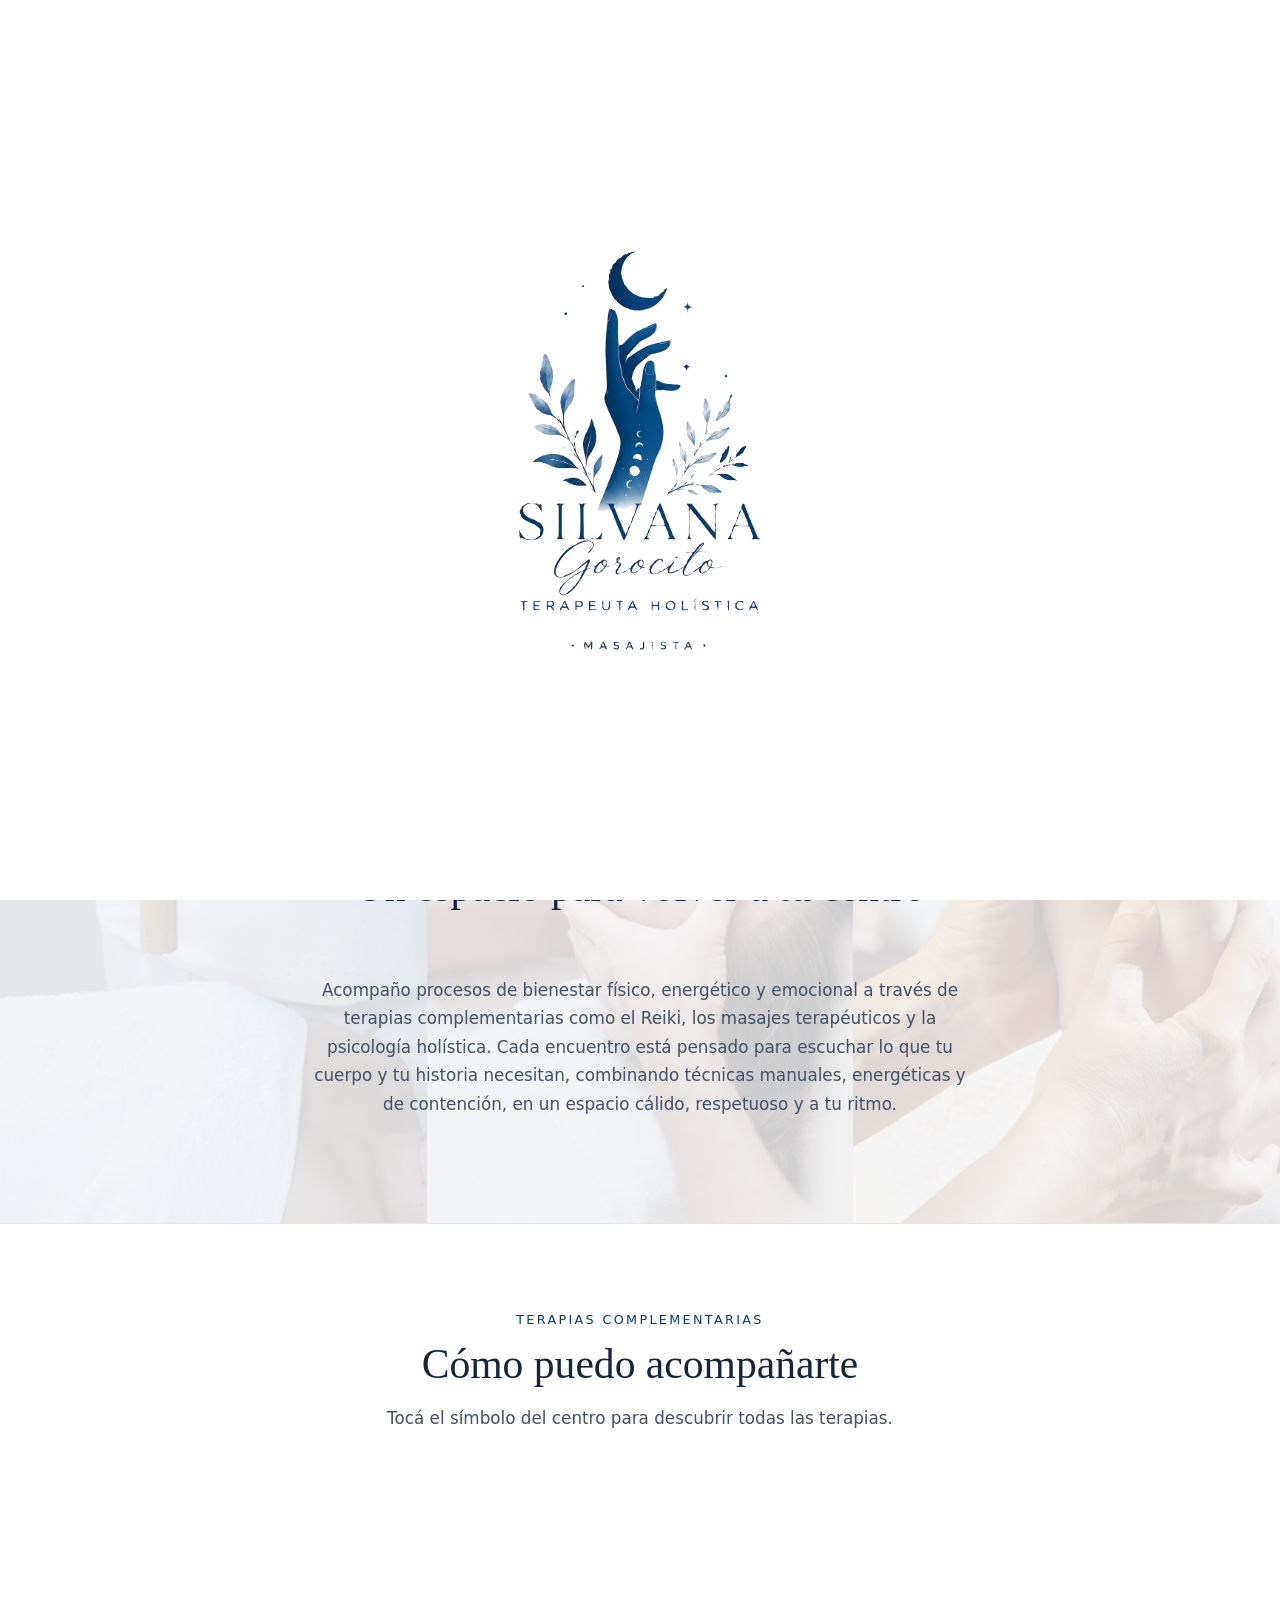
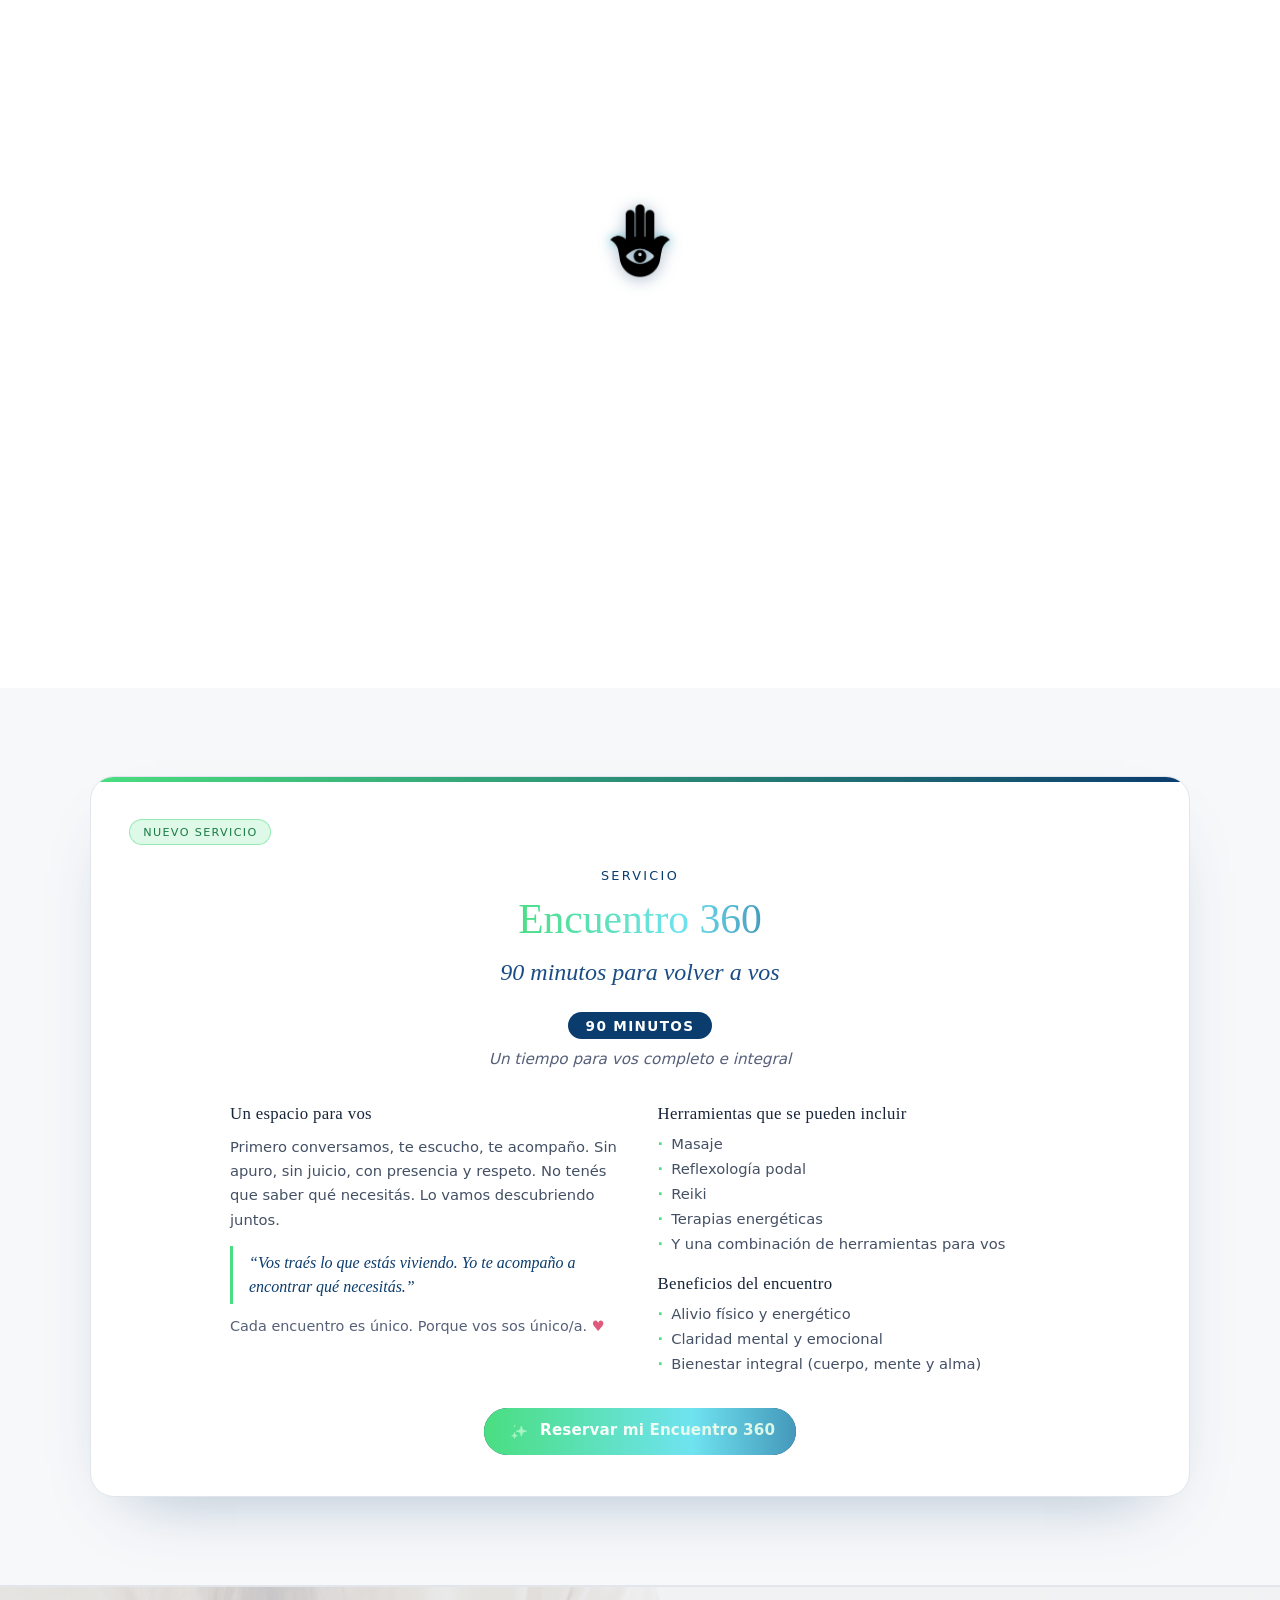
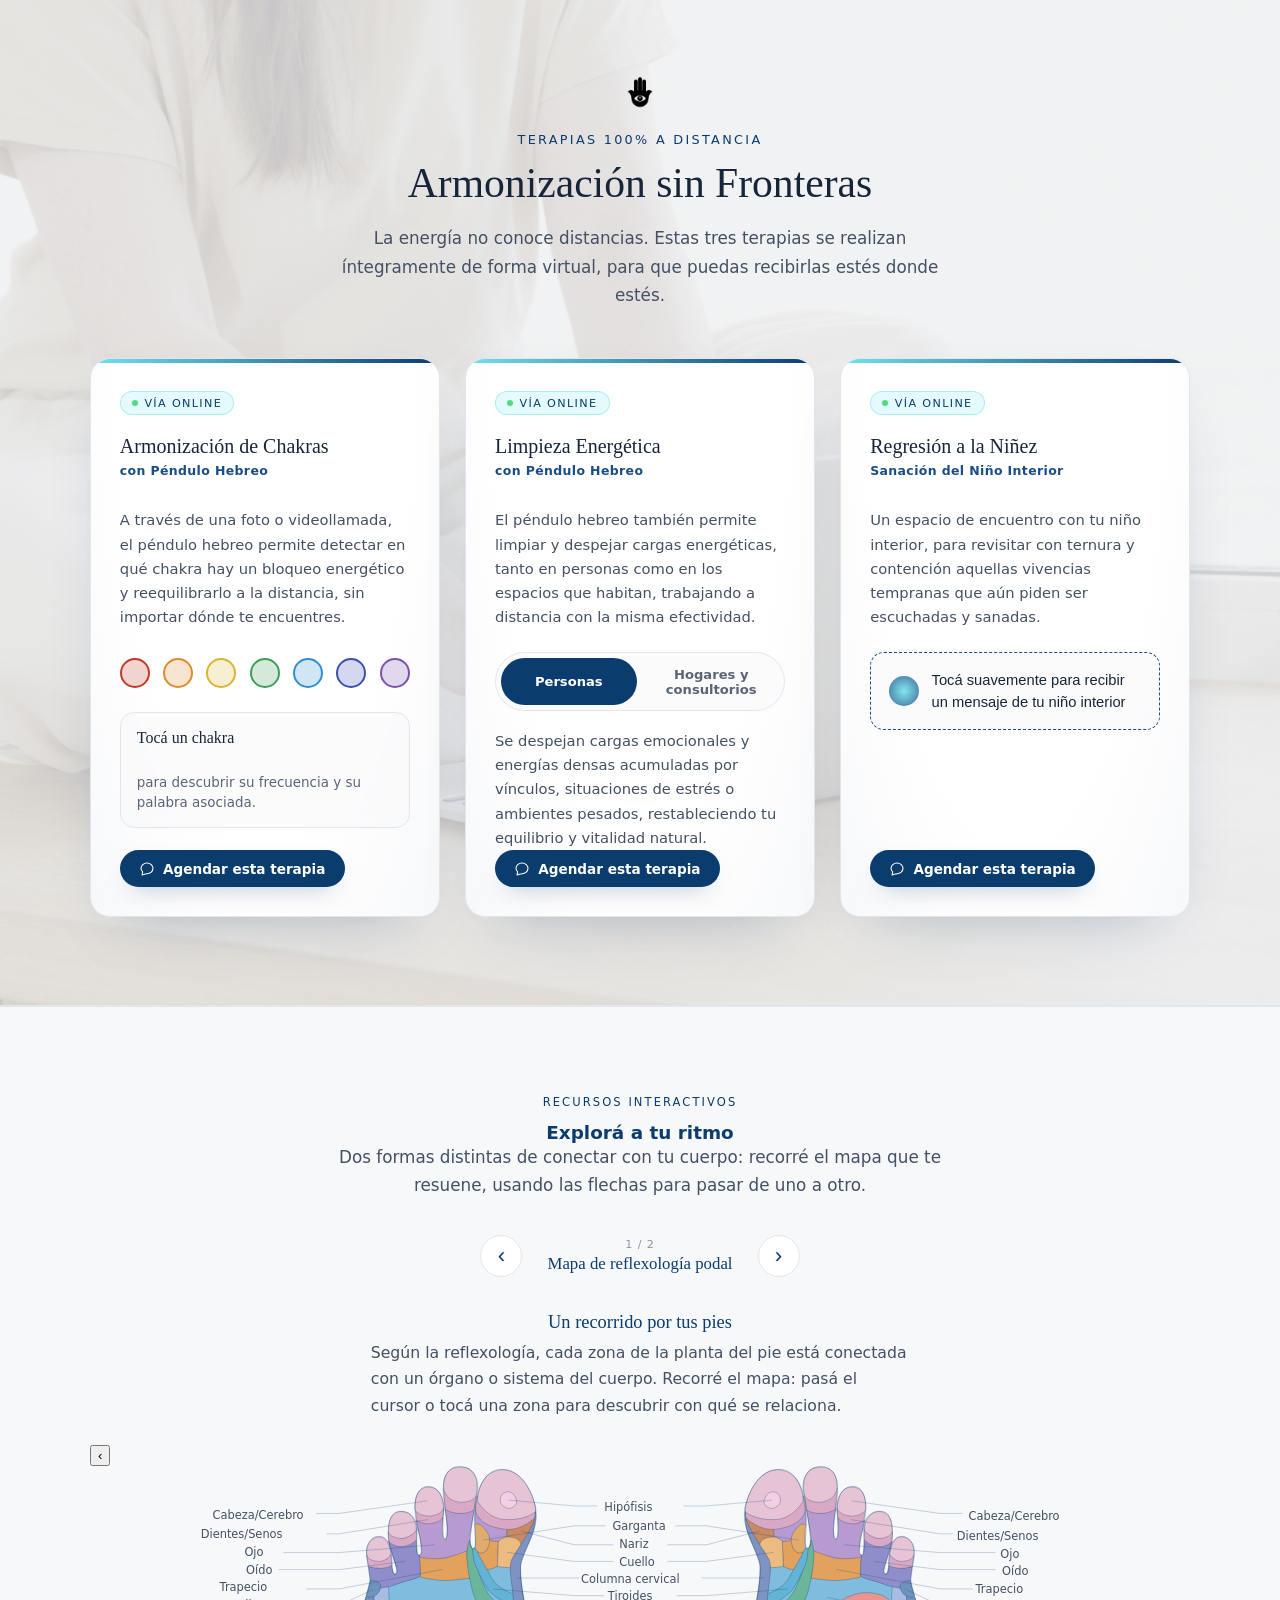
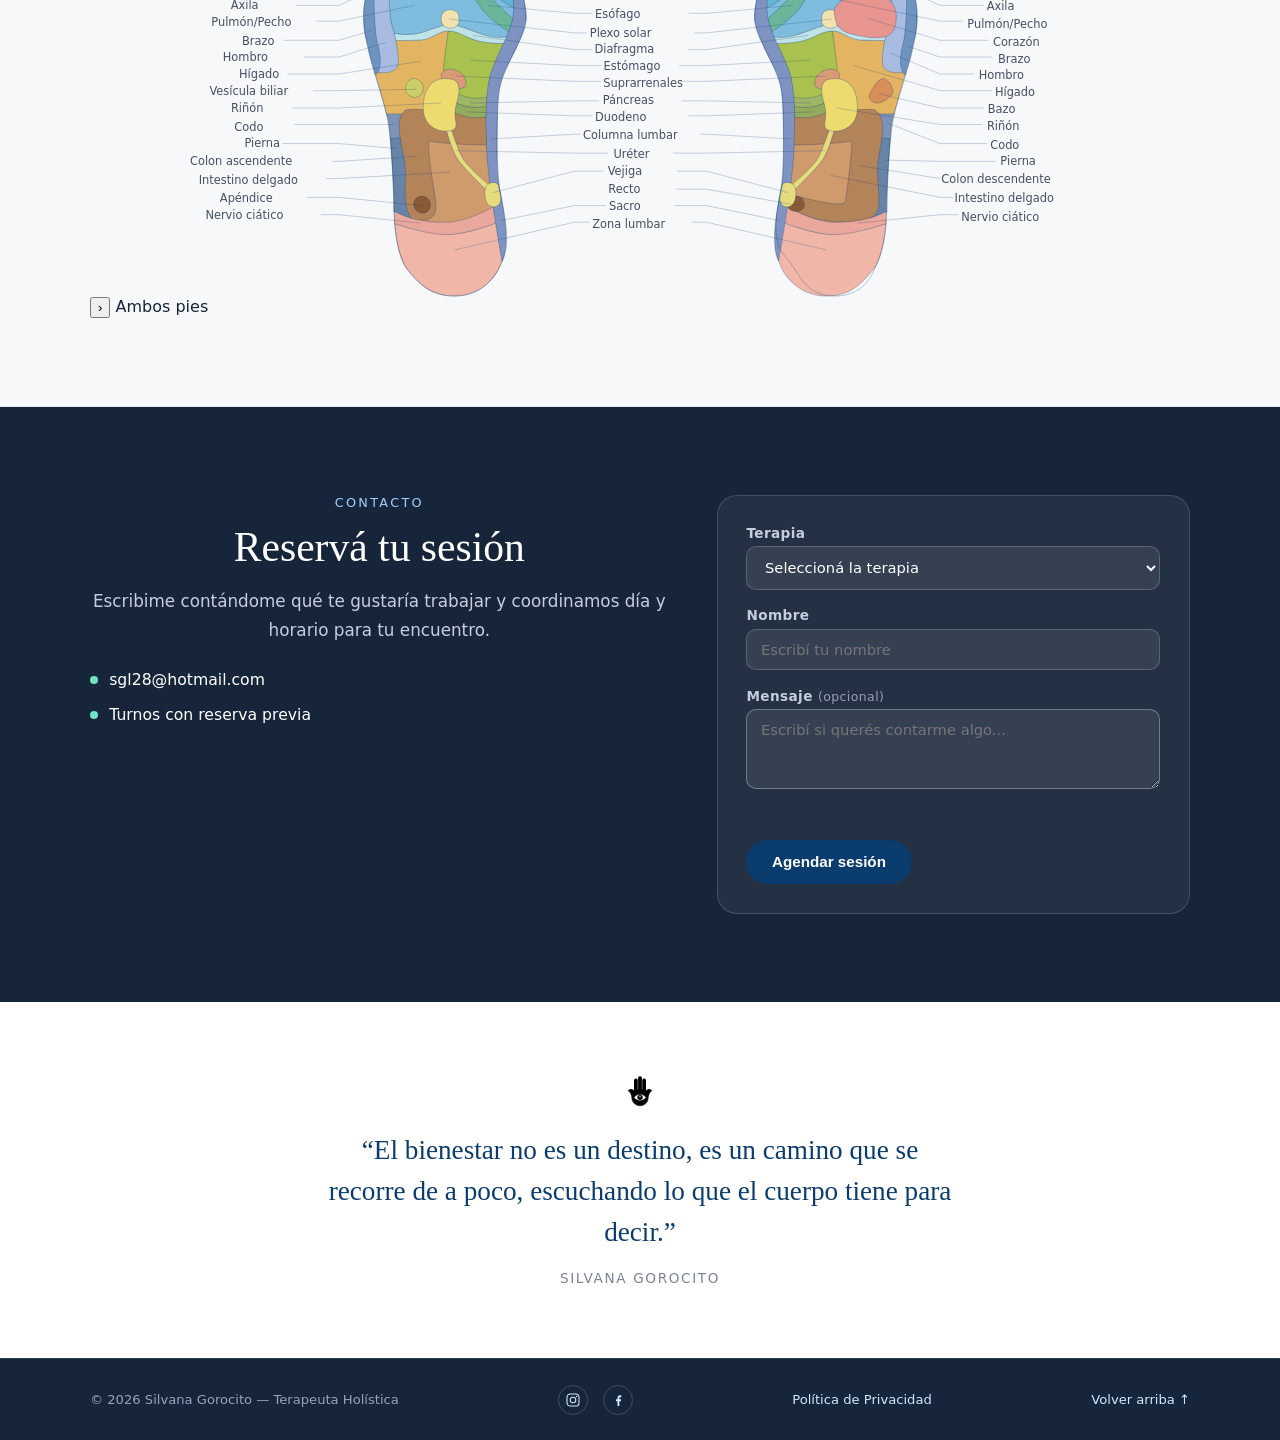
==== commit 732ff63b: "update nuevo servicio" ====
--- a/index.html
+++ b/index.html
@@ -351,7 +351,7 @@
           </li>
           <li class="menu-radial__item" style="--angle:198deg; --i:8;">
             <button type="button" class="menu-radial__link" data-id="psicologia">
-              <span class="menu-radial__label">Psicología holística</span>
+              <span class="menu-radial__label">Encuentro 360</span>
             </button>
           </li>
           <li class="menu-radial__item" style="--angle:234deg; --i:9;">
@@ -386,6 +386,97 @@
           <svg viewBox="0 0 24 24" aria-hidden="true"><path d="M12 3C7.03 3 3 6.58 3 11c0 2.08.94 3.97 2.48 5.4L4.5 21l4.9-1.53A10.1 10.1 0 0 0 12 19c4.97 0 9-3.58 9-8s-4.03-8-9-8Z" fill="none" stroke="currentColor" stroke-width="1.6" stroke-linejoin="round"/></svg>
           Agendar esta terapia
         </a>
+      </div>
+    </div>
+  </section>
+
+  <!-- ================= NUEVO SERVICIO: ENCUENTRO 360 ================= -->
+  <section class="encuentro pad" id="encuentro-360" aria-labelledby="encuentro-title">
+    <div class="container">
+      <div class="encuentro-card">
+        <span class="encuentro-badge">Nuevo servicio</span>
+
+        <div class="encuentro-head">
+          <span class="eyebrow">Servicio</span>
+          <h2 class="section-title encuentro-title" id="encuentro-title">
+            <span class="magic">
+              <span class="magic-star" aria-hidden="true">
+                <svg viewBox="0 0 512 512"><path d="M512 255.1c0 11.34-7.406 20.86-18.44 23.64l-171.3 42.78l-42.78 171.1C276.7 504.6 267.2 512 255.9 512s-20.84-7.406-23.62-18.44l-42.66-171.2L18.47 279.6C7.406 276.8 0 267.3 0 255.1c0-11.34 7.406-20.83 18.44-23.61l171.2-42.78l42.78-171.1C235.2 7.406 244.7 0 256 0s20.84 7.406 23.62 18.44l42.78 171.2l171.2 42.78C504.6 235.2 512 244.6 512 255.1z"/></svg>
+              </span>
+              <span class="magic-star" aria-hidden="true">
+                <svg viewBox="0 0 512 512"><path d="M512 255.1c0 11.34-7.406 20.86-18.44 23.64l-171.3 42.78l-42.78 171.1C276.7 504.6 267.2 512 255.9 512s-20.84-7.406-23.62-18.44l-42.66-171.2L18.47 279.6C7.406 276.8 0 267.3 0 255.1c0-11.34 7.406-20.83 18.44-23.61l171.2-42.78l42.78-171.1C235.2 7.406 244.7 0 256 0s20.84 7.406 23.62 18.44l42.78 171.2l171.2 42.78C504.6 235.2 512 244.6 512 255.1z"/></svg>
+              </span>
+              <span class="magic-star" aria-hidden="true">
+                <svg viewBox="0 0 512 512"><path d="M512 255.1c0 11.34-7.406 20.86-18.44 23.64l-171.3 42.78l-42.78 171.1C276.7 504.6 267.2 512 255.9 512s-20.84-7.406-23.62-18.44l-42.66-171.2L18.47 279.6C7.406 276.8 0 267.3 0 255.1c0-11.34 7.406-20.83 18.44-23.61l171.2-42.78l42.78-171.1C235.2 7.406 244.7 0 256 0s20.84 7.406 23.62 18.44l42.78 171.2l171.2 42.78C504.6 235.2 512 244.6 512 255.1z"/></svg>
+              </span>
+              <span class="magic-text">Encuentro 360</span>
+            </span>
+          </h2>
+          <p class="encuentro-eslogan">90 minutos para volver a vos</p>
+        </div>
+
+        <div class="encuentro-duracion">
+          <span class="encuentro-duracion__tag">90 minutos</span>
+          <p>Un tiempo para vos completo e integral</p>
+        </div>
+
+        <div class="encuentro-grid">
+          <div class="encuentro-col">
+            <h3 class="encuentro-col__titulo">Un espacio para vos</h3>
+            <p class="encuentro-col__texto">
+              Primero conversamos, te escucho, te acompaño. Sin apuro, sin juicio, con presencia y
+              respeto. No tenés que saber qué necesitás. Lo vamos descubriendo juntos.
+            </p>
+            <blockquote class="encuentro-cita">
+              “Vos traés lo que estás viviendo. Yo te acompaño a encontrar qué necesitás.”
+            </blockquote>
+            <p class="encuentro-unico">Cada encuentro es único. Porque vos sos único/a. <span class="encuentro-corazon">♥</span></p>
+          </div>
+
+          <div class="encuentro-col">
+            <h3 class="encuentro-col__titulo">Herramientas que se pueden incluir</h3>
+            <ul class="encuentro-lista">
+              <li>Masaje</li>
+              <li>Reflexología podal</li>
+              <li>Reiki</li>
+              <li>Terapias energéticas</li>
+              <li>Y una combinación de herramientas para vos</li>
+            </ul>
+
+            <h3 class="encuentro-col__titulo encuentro-col__titulo--mt">Beneficios del encuentro</h3>
+            <ul class="encuentro-lista">
+              <li>Alivio físico y energético</li>
+              <li>Claridad mental y emocional</li>
+              <li>Bienestar integral (cuerpo, mente y alma)</li>
+            </ul>
+          </div>
+        </div>
+
+        <div class="encuentro-cta-wrap sparkle-button">
+          <span class="spark" aria-hidden="true"></span>
+          <a
+            href="https://wa.me/5493564675543?text=Hola%20Silvana%2C%20quiero%20reservar%20un%20Encuentro%20360."
+            class="encuentro-cta"
+            target="_blank"
+            rel="noopener noreferrer"
+          >
+            <svg class="sparkle" viewBox="0 0 24 24" fill="none" xmlns="http://www.w3.org/2000/svg" aria-hidden="true">
+              <path d="M14.187 8.096L15 5.25L15.813 8.096C16.0231 8.83114 16.4171 9.50062 16.9577 10.0413C17.4984 10.5819 18.1679 10.9759 18.903 11.186L21.75 12L18.904 12.813C18.1689 13.0231 17.4994 13.4171 16.9587 13.9577C16.4181 14.4984 16.0241 15.1679 15.814 15.903L15 18.75L14.187 15.904C13.9769 15.1689 13.5829 14.4994 13.0423 13.9587C12.5016 13.4181 11.8321 13.0241 11.097 12.814L8.25 12L11.096 11.187C11.8311 10.9769 12.5006 10.5829 13.0413 10.0423C13.5819 9.50162 13.9759 8.83214 14.186 8.097L14.187 8.096Z" fill="currentColor" stroke="currentColor" stroke-linecap="round" stroke-linejoin="round" />
+              <path d="M6 14.25L5.741 15.285C5.59267 15.8785 5.28579 16.4206 4.85319 16.8532C4.42059 17.2858 3.87853 17.5927 3.285 17.741L2.25 18L3.285 18.259C3.87853 18.4073 4.42059 18.7142 4.85319 19.1468C5.28579 19.5794 5.59267 20.1215 5.741 20.715L6 21.75L6.259 20.715C6.40725 20.1216 6.71398 19.5796 7.14639 19.147C7.5788 18.7144 8.12065 18.4075 8.714 18.259L9.75 18L8.714 17.741C8.12065 17.5925 7.5788 17.2856 7.14639 16.853C6.71398 16.4204 6.40725 15.8784 6.259 15.285L6 14.25Z" fill="currentColor" stroke="currentColor" stroke-linecap="round" stroke-linejoin="round" />
+              <path d="M6.5 4L6.303 4.5915C6.24777 4.75718 6.15472 4.90774 6.03123 5.03123C5.90774 5.15472 5.75718 5.24777 5.5915 5.303L5 5.5L5.5915 5.697C5.75718 5.75223 5.84528 5.96877 6.03123 6.09226 6.15472 6.24282 6.303 6.4085L6.5 7L6.697 6.4085C6.75223 6.24282 6.84528 6.09226 6.96877 5.96877C7.09226 5.84528 7.24282 5.75223 7.4085 5.697L8 5.5L7.4085 5.303C7.24282 5.24777 7.09226 5.15472 6.96877 5.03123C6.84528 4.90774 6.75223 4.75718 6.697 4.5915L6.5 4Z" fill="currentColor" stroke="currentColor" stroke-linecap="round" stroke-linejoin="round" />
+            </svg>
+            <span class="text">Reservar mi Encuentro 360</span>
+          </a>
+          <span aria-hidden="true" class="particle-pen">
+            <svg class="particle" viewBox="0 0 15 15" fill="none" xmlns="http://www.w3.org/2000/svg"><path d="M6.937 3.846L7.75 1L8.563 3.846C8.77313 4.58114 9.1671 5.25062 9.70774 5.79126C10.2484 6.3319 10.9179 6.72587 11.653 6.936L14.5 7.75L11.654 8.563C10.9189 8.77313 10.2494 9.1671 9.70874 9.70774C9.1681 10.2484 8.77413 10.9179 8.564 11.653L7.75 14.5L6.937 11.654C6.72687 10.9189 6.3329 10.2494 5.79226 9.70874C5.25162 9.1681 4.58214 8.77413 3.847 8.564L1 7.75L3.846 6.937C4.58114 6.72687 5.25062 6.3329 5.79126 5.79226C6.3319 5.25162 6.72587 4.58214 6.936 3.847L6.937 3.846Z" fill="currentColor" stroke="currentColor" stroke-linecap="round" stroke-linejoin="round" /></svg>
+            <svg class="particle" viewBox="0 0 15 15" fill="none" xmlns="http://www.w3.org/2000/svg"><path d="M6.937 3.846L7.75 1L8.563 3.846C8.77313 4.58114 9.1671 5.25062 9.70774 5.79126C10.2484 6.3319 10.9179 6.72587 11.653 6.936L14.5 7.75L11.654 8.563C10.9189 8.77313 10.2494 9.1671 9.70874 9.70774C9.1681 10.2484 8.77413 10.9179 8.564 11.653L7.75 14.5L6.937 11.654C6.72687 10.9189 6.3329 10.2494 5.79226 9.70874C5.25162 9.1681 4.58214 8.77413 3.847 8.564L1 7.75L3.846 6.937C4.58114 6.72687 5.25062 6.3329 5.79126 5.79226C6.3319 5.25162 6.72587 4.58214 6.936 3.847L6.937 3.846Z" fill="currentColor" stroke="currentColor" stroke-linecap="round" stroke-linejoin="round" /></svg>
+            <svg class="particle" viewBox="0 0 15 15" fill="none" xmlns="http://www.w3.org/2000/svg"><path d="M6.937 3.846L7.75 1L8.563 3.846C8.77313 4.58114 9.1671 5.25062 9.70774 5.79126C10.2484 6.3319 10.9179 6.72587 11.653 6.936L14.5 7.75L11.654 8.563C10.9189 8.77313 10.2494 9.1671 9.70874 9.70774C9.1681 10.2484 8.77413 10.9179 8.564 11.653L7.75 14.5L6.937 11.654C6.72687 10.9189 6.3329 10.2494 5.79226 9.70874C5.25162 9.1681 4.58214 8.77413 3.847 8.564L1 7.75L3.846 6.937C4.58114 6.72687 5.25062 6.3329 5.79126 5.79226C6.3319 5.25162 6.72587 4.58214 6.936 3.847L6.937 3.846Z" fill="currentColor" stroke="currentColor" stroke-linecap="round" stroke-linejoin="round" /></svg>
+            <svg class="particle" viewBox="0 0 15 15" fill="none" xmlns="http://www.w3.org/2000/svg"><path d="M6.937 3.846L7.75 1L8.563 3.846C8.77313 4.58114 9.1671 5.25062 9.70774 5.79126C10.2484 6.3319 10.9179 6.72587 11.653 6.936L14.5 7.75L11.654 8.563C10.9189 8.77313 10.2494 9.1671 9.70874 9.70774C9.1681 10.2484 8.77413 10.9179 8.564 11.653L7.75 14.5L6.937 11.654C6.72687 10.9189 6.3329 10.2494 5.79226 9.70874C5.25162 9.1681 4.58214 8.77413 3.847 8.564L1 7.75L3.846 6.937C4.58114 6.72687 5.25062 6.3329 5.79126 5.79226C6.3319 5.25162 6.72587 4.58214 6.936 3.847L6.937 3.846Z" fill="currentColor" stroke="currentColor" stroke-linecap="round" stroke-linejoin="round" /></svg>
+            <svg class="particle" viewBox="0 0 15 15" fill="none" xmlns="http://www.w3.org/2000/svg"><path d="M6.937 3.846L7.75 1L8.563 3.846C8.77313 4.58114 9.1671 5.25062 9.70774 5.79126C10.2484 6.3319 10.9179 6.72587 11.653 6.936L14.5 7.75L11.654 8.563C10.9189 8.77313 10.2494 9.1671 9.70874 9.70774C9.1681 10.2484 8.77413 10.9179 8.564 11.653L7.75 14.5L6.937 11.654C6.72687 10.9189 6.3329 10.2494 5.79226 9.70874C5.25162 9.1681 4.58214 8.77413 3.847 8.564L1 7.75L3.846 6.937C4.58114 6.72687 5.25062 6.3329 5.79126 5.79226C6.3319 5.25162 6.72587 4.58214 6.936 3.847L6.937 3.846Z" fill="currentColor" stroke="currentColor" stroke-linecap="round" stroke-linejoin="round" /></svg>
+            <svg class="particle" viewBox="0 0 15 15" fill="none" xmlns="http://www.w3.org/2000/svg"><path d="M6.937 3.846L7.75 1L8.563 3.846C8.77313 4.58114 9.1671 5.25062 9.70774 5.79126C10.2484 6.3319 10.9179 6.72587 11.653 6.936L14.5 7.75L11.654 8.563C10.9189 8.77313 10.2494 9.1671 9.70874 9.70774C9.1681 10.2484 8.77413 10.9179 8.564 11.653L7.75 14.5L6.937 11.654C6.72687 10.9189 6.3329 10.2494 5.79226 9.70874C5.25162 9.1681 4.58214 8.77413 3.847 8.564L1 7.75L3.846 6.937C4.58114 6.72687 5.25062 6.3329 5.79126 5.79226C6.3319 5.25162 6.72587 4.58214 6.936 3.847L6.937 3.846Z" fill="currentColor" stroke="currentColor" stroke-linecap="round" stroke-linejoin="round" /></svg>
+            <svg class="particle" viewBox="0 0 15 15" fill="none" xmlns="http://www.w3.org/2000/svg"><path d="M6.937 3.846L7.75 1L8.563 3.846C8.77313 4.58114 9.1671 5.25062 9.70774 5.79126C10.2484 6.3319 10.9179 6.72587 11.653 6.936L14.5 7.75L11.654 8.563C10.9189 8.77313 10.2494 9.1671 9.70874 9.70774C9.1681 10.2484 8.77413 10.9179 8.564 11.653L7.75 14.5L6.937 11.654C6.72687 10.9189 6.3329 10.2494 5.79226 9.70874C5.25162 9.1681 4.58214 8.77413 3.847 8.564L1 7.75L3.846 6.937C4.58114 6.72687 5.25062 6.3329 5.79126 5.79226C6.3319 5.25162 6.72587 4.58214 6.936 3.847L6.937 3.846Z" fill="currentColor" stroke="currentColor" stroke-linecap="round" stroke-linejoin="round" /></svg>
+          </span>
+        </div>
       </div>
     </div>
   </section>
@@ -1024,7 +1115,7 @@
               <option value="Reflexología podal">Reflexología podal</option>
               <option value="Masaje de cuerpo completo">Masaje de cuerpo completo</option>
               <option value="Hipnosis clínica reparadora">Hipnosis clínica reparadora</option>
-              <option value="Psicología holística">Psicología holística</option>
+              <option value="Encuentro 360">Encuentro 360</option>
               <option value="Tratamiento capilar">Tratamiento capilar</option>
             </select>
           </div>
@@ -1236,7 +1327,7 @@
       podal:      { icon: 'assets/img/categorias/reflexologia-podal.png', fondo: 'assets/img/servicios-fondo/reflexologia-podal.jpg', fondoMovil: 'assets/img/servicios-fondo-movil/reflexologia-podal.jpg', posicion: 'center', nombre: 'Reflexología podal', texto: 'Estimulación de puntos reflejos en los pies vinculados a distintas zonas y órganos del cuerpo.' },
       completo:   { icon: 'assets/img/categorias/cuerpo-completo.png', fondo: 'assets/img/servicios-fondo/cuerpo-completo.jpg', fondoMovil: 'assets/img/servicios-fondo-movil/cuerpo-completo.jpg', posicion: 'center', nombre: 'Masaje de cuerpo completo', texto: 'Sesión integral de relajación y liberación de tensiones para todo el cuerpo.' },
       hipnosis:   { icon: 'assets/img/categorias/hipnosis-clinica.png', fondo: 'assets/img/servicios-fondo/hipnosis-clinica.jpg', fondoMovil: 'assets/img/servicios-fondo-movil/hipnosis-clinica.jpg', posicion: 'center', nombre: 'Hipnosis clínica reparadora', texto: 'Técnica de relajación profunda orientada a trabajar patrones internos y favorecer procesos de sanación.' },
-      psicologia: { icon: 'assets/img/categorias/psicologia-holistica.png', fondo: 'assets/img/servicios-fondo/psicologia-holistica.jpg', fondoMovil: 'assets/img/servicios-fondo-movil/psicologia-holistica.jpg', posicion: 'center', nombre: 'Acompañamiento desde la psicología holística', texto: 'Espacio de escucha y contención que integra herramientas psicológicas con una mirada integral de la persona.' },
+      psicologia: { icon: 'assets/img/categorias/psicologia-holistica.png', fondo: 'assets/img/servicios-fondo/psicologia-holistica.jpg', fondoMovil: 'assets/img/servicios-fondo-movil/psicologia-holistica.jpg', posicion: 'center', nombre: 'Encuentro 360', texto: '90 minutos integrales y personalizados para volver a vos. Un espacio de escucha y acompañamiento que combina distintas técnicas — masaje, reflexología podal, reiki y terapias energéticas — según lo que surja en el encuentro.' },
       capilar:    { icon: 'assets/img/categorias/tratamiento-capilar.png', fondo: 'assets/img/servicios-fondo/tratamiento-capilar.jpg', fondoMovil: 'assets/img/servicios-fondo-movil/tratamiento-capilar.jpg', posicion: 'center', nombre: 'Tratamiento capilar para fortalecer el crecimiento', texto: 'Protocolo dirigido a fortalecer el cabello y favorecer su crecimiento de forma natural.' }
     };
 
@@ -1965,6 +2056,61 @@
     })();
   </script>
 
+  <!-- ================= JS: EFECTO MAGIC DEL TÍTULO ENCUENTRO 360 ================= -->
+  <script>
+    (function () {
+      // Si el usuario prefiere menos movimiento, no animamos las estrellas.
+      const reducirMovimiento = window.matchMedia('(prefers-reduced-motion: reduce)').matches;
+      const estrellas = document.querySelectorAll('.encuentro-title .magic-star');
+      if (!estrellas.length || reducirMovimiento) return;
+
+      const rand = (min, max) => Math.floor(Math.random() * (max - min + 1)) + min;
+
+      function animar(estrella) {
+        estrella.style.setProperty('--star-left', `${rand(-10, 100)}%`);
+        estrella.style.setProperty('--star-top', `${rand(-40, 80)}%`);
+        // Reinicia la animación "scale" reiniciando el elemento.
+        estrella.style.animation = 'none';
+        void estrella.offsetHeight;
+        estrella.style.animation = '';
+      }
+
+      // Cada estrella empieza desfasada y luego repite su posición cada 1s.
+      let indice = 0;
+      const interval = 1000;
+      for (const estrella of estrellas) {
+        setTimeout(() => {
+          animar(estrella);
+          setInterval(() => animar(estrella), interval);
+        }, indice++ * (interval / 3));
+      }
+    })();
+  </script>
+
+  <!-- ================= JS: PARTÍCULAS DEL BOTÓN ENCUENTRO 360 ================= -->
+  <script>
+    (function () {
+      const reducirMovimiento = window.matchMedia('(prefers-reduced-motion: reduce)').matches;
+      const particulas = document.querySelectorAll('.encuentro-cta-wrap .particle');
+      if (!particulas.length || reducirMovimiento) return;
+
+      const rand = (min, max) => Math.floor(Math.random() * (max - min + 1)) + min;
+
+      particulas.forEach((particula) => {
+        particula.setAttribute('style', `
+          --x: ${rand(15, 85)};
+          --y: ${rand(15, 85)};
+          --duration: ${rand(6, 20)};
+          --delay: ${rand(1, 10)};
+          --alpha: ${rand(40, 90) / 100};
+          --origin-x: ${Math.random() > 0.5 ? rand(300, 800) * -1 : rand(300, 800)}%;
+          --origin-y: ${Math.random() > 0.5 ? rand(300, 800) * -1 : rand(300, 800)}%;
+          --size: ${rand(40, 90) / 100};
+        `);
+      });
+    })();
+  </script>
+
   <!-- ================= JS: TERAPIAS A DISTANCIA ================= -->
   <script>
     // ---------------------------------------------------------
--- a/estilos.css
+++ b/estilos.css
@@ -756,6 +756,495 @@
   letter-spacing: 0.12em;
   text-transform: uppercase;
   color: #7a8398;
+}
+
+/* =========================================================
+   ENCUENTRO 360 — "Nuevo servicio" destacado
+   ========================================================= */
+.encuentro {
+  background: var(--paper-soft);
+  border-bottom: 1px solid var(--line);
+}
+
+.encuentro-card {
+  position: relative;
+  background: var(--paper);
+  border: 1px solid var(--line);
+  border-radius: 24px;
+  padding: 2.6rem 2.4rem;
+  box-shadow: 0 30px 70px -40px rgba(11, 60, 110, 0.4);
+  overflow: hidden;
+}
+
+/* Franja superior gradiente — igual que las terapias online */
+.encuentro-card::before {
+  content: '';
+  position: absolute;
+  top: 0;
+  left: 0;
+  right: 0;
+  height: 5px;
+  background: linear-gradient(90deg, #4ade80, var(--navy));
+}
+
+/* Borde pulsante verde de "servicio activo" */
+.encuentro-card::after {
+  content: '';
+  position: absolute;
+  inset: -1px;
+  z-index: 2;
+  border-radius: 25px;
+  border: 2px solid transparent;
+  pointer-events: none;
+  animation: encuentro-glow 2.8s ease-in-out infinite;
+}
+
+@keyframes encuentro-glow {
+  0%, 100% {
+    border-color: rgba(74, 222, 128, 0.85);
+    box-shadow: 0 0 16px rgba(74, 222, 128, 0.45),
+                inset 0 0 16px rgba(74, 222, 128, 0.15);
+  }
+  50% {
+    border-color: rgba(74, 222, 128, 0.2);
+    box-shadow: 0 0 6px rgba(74, 222, 128, 0.12),
+                inset 0 0 6px rgba(74, 222, 128, 0.04);
+  }
+}
+
+.encuentro-badge {
+  display: inline-flex;
+  align-items: center;
+  gap: 0.4rem;
+  font-size: 0.7rem;
+  letter-spacing: 0.12em;
+  text-transform: uppercase;
+  color: #1a7a45;
+  background: rgba(74, 222, 128, 0.18);
+  border: 1px solid rgba(74, 222, 128, 0.5);
+  padding: 0.35rem 0.8rem;
+  border-radius: 999px;
+  margin-bottom: 1.4rem;
+}
+
+.encuentro-head {
+  text-align: center;
+  max-width: 60ch;
+  margin: 0 auto 1.6rem;
+}
+
+.encuentro-eslogan {
+  font-family: var(--font-serif);
+  font-style: italic;
+  font-size: clamp(1.15rem, 1.3vw + 0.8rem, 1.5rem);
+  color: var(--navy-soft);
+  margin-top: 0.3rem;
+}
+
+/* ---- Título "360" con efecto magic (gradiente animado + estrellas) ---- */
+.encuentro-title {
+  color: var(--ink);
+}
+
+.encuentro-title > .magic {
+  display: inline-block;
+  position: relative;
+}
+
+.encuentro-title .magic-star {
+  --size: clamp(16px, 1.6vw, 26px);
+  animation: encuentro-scale 700ms ease forwards;
+  display: block;
+  height: var(--size);
+  left: var(--star-left);
+  position: absolute;
+  top: var(--star-top);
+  width: var(--size);
+}
+
+.encuentro-title .magic-star > svg {
+  animation: encuentro-rotate 1000ms linear infinite;
+  display: block;
+  opacity: 0.75;
+}
+
+.encuentro-title .magic-star > svg > path {
+  fill: #4ade80;
+}
+
+.encuentro-title .magic-text {
+  animation: encuentro-bg-pan 3s linear infinite;
+  background: linear-gradient(
+    to right,
+    #4ade80,
+    var(--halo-cyan),
+    var(--navy-soft),
+    #4ade80
+  );
+  background-size: 200%;
+  -webkit-background-clip: text;
+  background-clip: text;
+  -webkit-text-fill-color: transparent;
+  color: transparent;
+  white-space: nowrap;
+  padding: 0 0.12em;
+}
+
+@keyframes encuentro-bg-pan {
+  from { background-position: 0% center; }
+  to   { background-position: -200% center; }
+}
+
+@keyframes encuentro-scale {
+  from, to { transform: scale(0); }
+  50% { transform: scale(1); }
+}
+
+@keyframes encuentro-rotate {
+  from { transform: rotate(0deg); }
+  to   { transform: rotate(180deg); }
+}
+
+.encuentro-duracion {
+  text-align: center;
+  margin-bottom: 2.2rem;
+}
+
+.encuentro-duracion__tag {
+  display: inline-block;
+  font-size: 0.85rem;
+  font-weight: 700;
+  letter-spacing: 0.1em;
+  text-transform: uppercase;
+  color: #fff;
+  background: var(--navy);
+  border-radius: 999px;
+  padding: 0.35rem 1.1rem;
+  margin-bottom: 0.5rem;
+}
+
+.encuentro-duracion p {
+  margin: 0.2rem 0 0;
+  color: #56607a;
+  font-size: 0.95rem;
+  font-style: italic;
+}
+
+.encuentro-grid {
+  display: grid;
+  grid-template-columns: 1fr 1fr;
+  gap: 2.2rem;
+  max-width: 820px;
+  margin: 0 auto 2.2rem;
+}
+
+.encuentro-col__titulo {
+  font-size: 1.05rem;
+  letter-spacing: 0.02em;
+  color: var(--ink);
+  margin-bottom: 0.7rem;
+}
+
+.encuentro-col__titulo--mt {
+  margin-top: 1.4rem;
+}
+
+.encuentro-col__texto {
+  font-size: 0.92rem;
+  line-height: 1.65;
+  color: #445064;
+  margin: 0 0 0.9rem;
+}
+
+.encuentro-cita {
+  font-family: var(--font-serif);
+  font-style: italic;
+  font-size: 1rem;
+  line-height: 1.5;
+  color: var(--navy);
+  border-left: 3px solid #4ade80;
+  padding: 0.3rem 0 0.3rem 1rem;
+  margin: 0 0 0.9rem;
+}
+
+.encuentro-unico {
+  font-size: 0.9rem;
+  color: #56607a;
+  margin: 0;
+}
+
+.encuentro-corazon {
+  color: #e05a7a;
+}
+
+.encuentro-lista {
+  list-style: none;
+  margin: 0;
+  padding: 0;
+  display: flex;
+  flex-direction: column;
+  gap: 0.5rem;
+  font-size: 0.92rem;
+  color: #445064;
+}
+
+.encuentro-lista li {
+  display: flex;
+  align-items: baseline;
+  gap: 0.5rem;
+}
+
+.encuentro-lista li::before {
+  content: "·";
+  color: #4ade80;
+  font-weight: 700;
+  flex: none;
+}
+
+/* ---- Botón CTA con efecto sparkle ---- */
+.encuentro-cta-wrap {
+  --transition: 0.25s;
+  --spark: 1.8s;
+  --active: 0;
+  --cut: 0.1em;
+  position: relative;
+  width: fit-content;
+  margin: 0 auto;
+}
+
+.encuentro-cta {
+  display: flex;
+  align-items: center;
+  justify-content: center;
+  gap: 0.5em;
+  text-decoration: none;
+  white-space: nowrap;
+  font-weight: 600;
+  font-size: 0.95rem;
+  padding: 0.9rem 1.6rem;
+  border-radius: 100px;
+  cursor: pointer;
+  position: relative;
+  color: #fff;
+  background: var(--navy);
+  transition: box-shadow var(--transition), transform var(--transition), background var(--transition), color var(--transition);
+  transform: scale(calc(1 + (var(--active) * 0.1)));
+}
+
+/* Fondo con gradiente animado (verde → cyan → navy) en bucle continuo.
+   Misma técnica que el título: el gradiente empieza y termina con el mismo
+   color, background-size: 200%, y se anima de 0% a -200%. Como el primer y
+   último color coinciden, cada vuelta del ciclo coincide con la siguiente y
+   no hay corte visible al reiniciar. */
+.encuentro-cta::before {
+  content: "";
+  position: absolute;
+  inset: 0;
+  border-radius: 100px;
+  z-index: 0;
+  background: linear-gradient(
+    to right,
+    #4ade80,
+    var(--halo-cyan),
+    var(--navy-soft),
+    #4ade80
+  );
+  background-size: 200%;
+  animation: encuentro-cta-pan 3s linear infinite;
+}
+
+@keyframes encuentro-cta-pan {
+  from { background-position: 0% center; }
+  to   { background-position: -200% center; }
+}
+
+.encuentro-cta > * {
+  position: relative;
+  z-index: 1;
+}
+
+.encuentro-cta:hover,
+.encuentro-cta:focus-visible {
+  --active: 1;
+  transform: translateY(-2px) scale(calc(1 + (var(--active) * 0.1)));
+  box-shadow:
+    0 0 calc(var(--active) * 3em) calc(var(--active) * 1.2em) rgba(74, 222, 128, 0.55),
+    0 0.05em 0 0 rgba(255, 255, 255, 0.3) inset,
+    0 -0.05em 0 0 rgba(26, 77, 133, 0.6) inset;
+}
+
+.encuentro-cta:focus-visible {
+  outline: none;
+}
+
+.encuentro-cta:active {
+  transform: scale(1);
+}
+
+.encuentro-cta svg {
+  inline-size: 1.2em;
+  height: auto;
+}
+
+.encuentro-cta .sparkle {
+  overflow: visible;
+}
+
+.sparkle path {
+  color: #a7f4c5;
+  transform-box: fill-box;
+  transform-origin: center;
+  fill: currentColor;
+  stroke: currentColor;
+  transition: color var(--transition);
+}
+
+.encuentro-cta:is(:hover, :focus-visible) .sparkle path {
+  animation-name: encuentro-bounce;
+  animation-duration: 0.6s;
+}
+
+@keyframes encuentro-bounce {
+  35%, 65% { scale: var(--scale); }
+}
+
+.sparkle path:nth-of-type(1) { --scale: 0.5; --delay: 0.1s; }
+.sparkle path:nth-of-type(2) { --scale: 1.5; --delay: 0.2s; }
+.sparkle path:nth-of-type(3) { --scale: 2.5; --delay: 0.35s; }
+
+/* ---- Anillo giratorio de luz (spark) ---- */
+.encuentro-cta-wrap .spark {
+  position: absolute;
+  inset: 0;
+  border-radius: 100px;
+  overflow: hidden;
+  pointer-events: none;
+  -webkit-mask: linear-gradient(white, transparent 50%);
+  mask: linear-gradient(white, transparent 50%);
+  animation: encuentro-flip calc(var(--spark) * 2) infinite steps(2, end);
+  opacity: 0.85;
+}
+
+@keyframes encuentro-flip {
+  to { rotate: 360deg; }
+}
+
+.encuentro-cta-wrap .spark:before {
+  content: "";
+  position: absolute;
+  width: 200%;
+  aspect-ratio: 1;
+  top: 0%;
+  left: 50%;
+  z-index: -1;
+  translate: -50% -15%;
+  rotate: -90deg;
+  opacity: 0.5;
+  background: conic-gradient(
+    from 0deg,
+    transparent 0 340deg,
+    #4ade80 360deg
+  );
+  animation: encuentro-rotate var(--spark) linear infinite both;
+}
+
+@keyframes encuentro-rotate {
+  to { transform: rotate(90deg); }
+}
+
+/* ---- Partículas flotantes ---- */
+.encuentro-cta-wrap .particle-pen {
+  position: absolute;
+  width: 220%;
+  aspect-ratio: 1;
+  top: 50%;
+  left: 50%;
+  translate: -50% -50%;
+  -webkit-mask: radial-gradient(white, transparent 65%);
+  mask: radial-gradient(white, transparent 65%);
+  pointer-events: none;
+  z-index: -1;
+  opacity: 0;
+  transition: opacity var(--transition);
+}
+
+.encuentro-cta-wrap:is(:hover, :focus-within) .particle-pen {
+  opacity: 1;
+  --play-state: running;
+}
+
+.encuentro-cta-wrap .particle {
+  fill: #4ade80;
+  color: #4ade80;
+  width: calc(var(--size, 0.25) * 1rem);
+  aspect-ratio: 1;
+  position: absolute;
+  top: calc(var(--y) * 1%);
+  left: calc(var(--x) * 1%);
+  opacity: var(--alpha, 1);
+  animation: encuentro-float-out calc(var(--duration, 1) * 1s) calc(var(--delay) * -1s) infinite linear;
+  animation-play-state: var(--play-state, paused);
+  transform-origin: var(--origin-x, 1000%) var(--origin-y, 1000%);
+}
+
+.encuentro-cta-wrap .particle path {
+  fill: #4ade80;
+  stroke: #b7f5d1;
+}
+
+.encuentro-cta-wrap .particle:nth-of-type(even) {
+  animation-direction: reverse;
+}
+
+@keyframes encuentro-float-out {
+  to { rotate: 360deg; }
+}
+
+.encuentro-cta-wrap .text {
+  translate: 2% -4%;
+  letter-spacing: 0.01ch;
+  background: linear-gradient(90deg, #ffffff, #d9f7e6);
+  -webkit-background-clip: text;
+  background-clip: text;
+  color: transparent;
+  transition: background var(--transition);
+}
+
+.encuentro-cta:is(:hover, :focus-visible) .text {
+  background: linear-gradient(90deg, #a7f4c5, #ffffff);
+  -webkit-background-clip: text;
+  background-clip: text;
+  color: transparent;
+}
+
+@media (max-width: 700px) {
+  .encuentro-card {
+    padding: 2rem 1.4rem;
+  }
+
+  .encuentro-title {
+    font-size: clamp(1.6rem, 5.2vw + 0.6rem, 2rem);
+  }
+
+  .encuentro-grid {
+    grid-template-columns: 1fr;
+    gap: 1.8rem;
+  }
+}
+
+@media (prefers-reduced-motion: reduce) {
+  .encuentro-card::after { animation: none; }
+  .encuentro-title .magic-star,
+  .encuentro-title .magic-star > svg,
+  .encuentro-title .magic-text { animation: none; }
+  .encuentro-title .magic-star { opacity: 0; }
+  .encuentro-cta-wrap .spark,
+  .encuentro-cta-wrap .spark:before,
+  .encuentro-cta-wrap .particle,
+  .encuentro-cta-wrap:is(:hover, :focus-within) .particle-pen { animation: none; animation-play-state: paused; }
+  .encuentro-cta-wrap .spark { opacity: 0; }
+  .encuentro-cta-wrap .particle-pen { opacity: 0 !important; }
+  .encuentro-cta::before { animation: none; }
 }
 
 /* =========================================================
